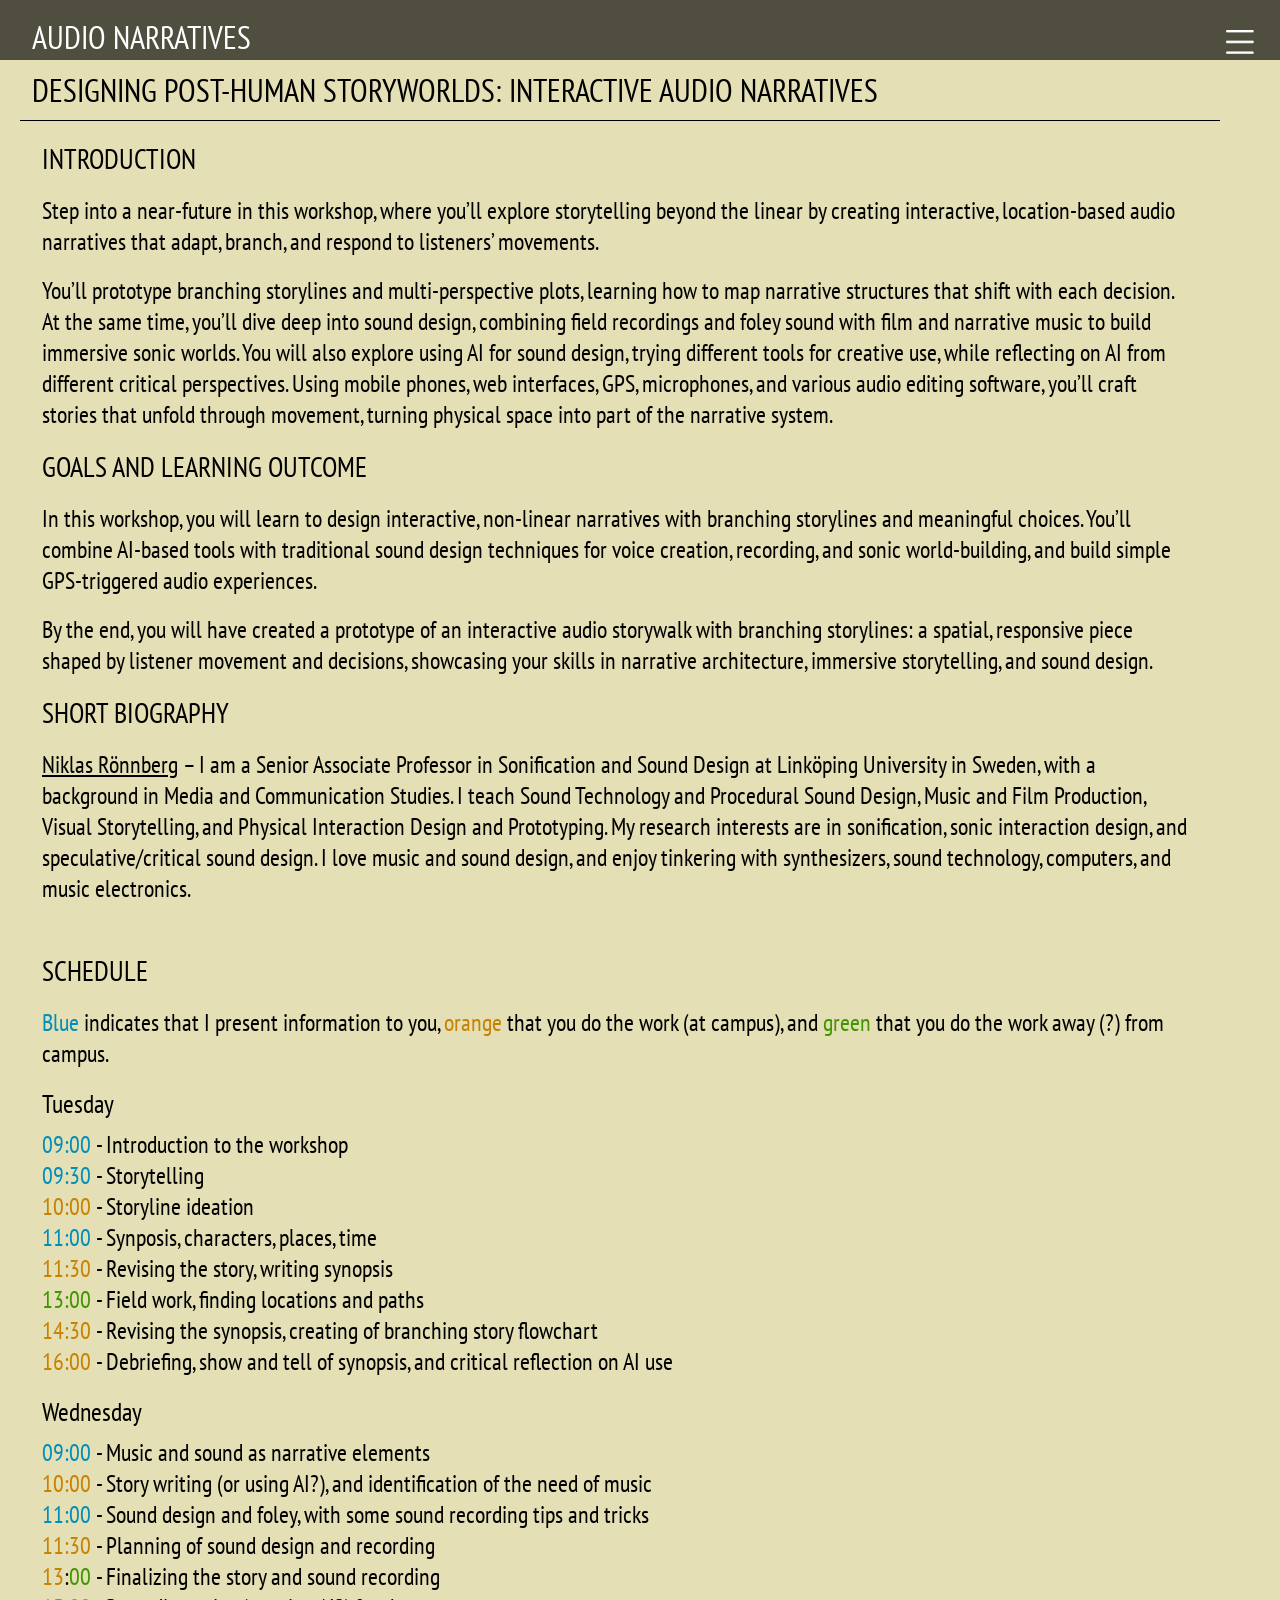
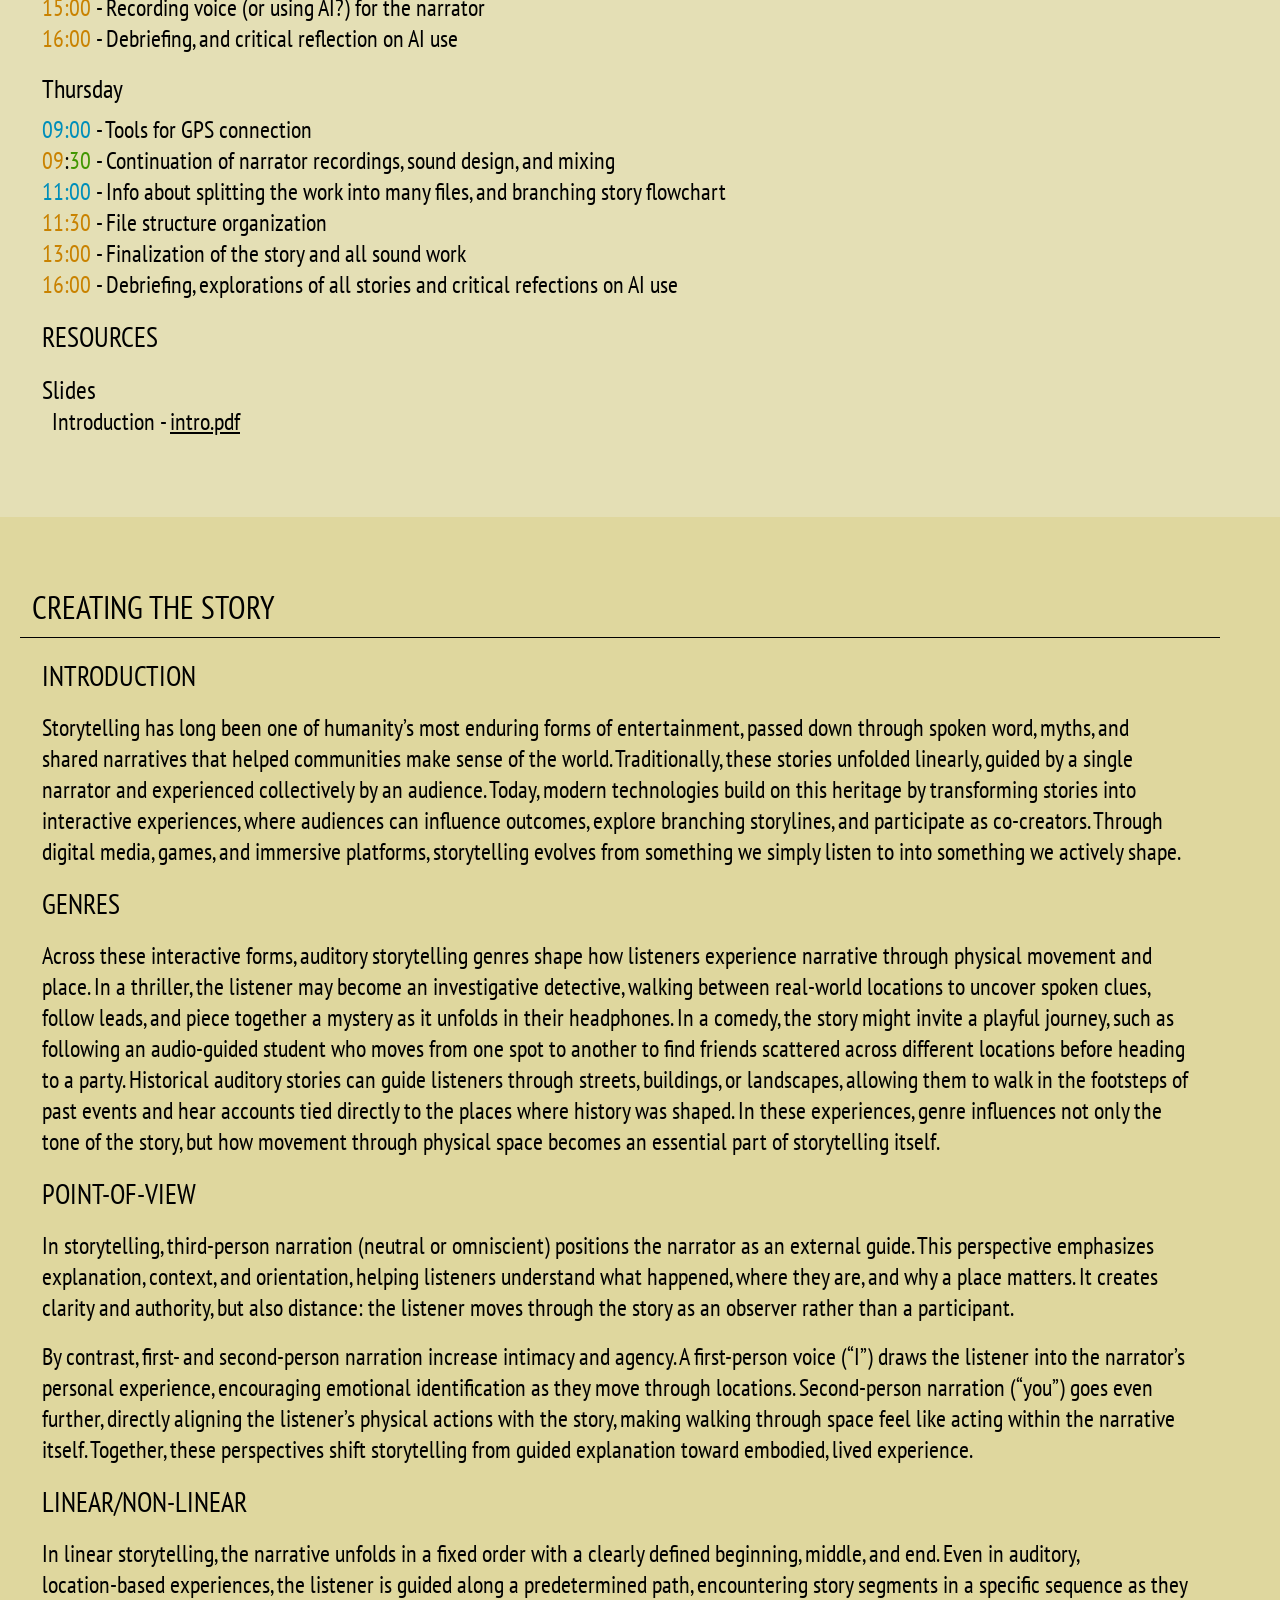
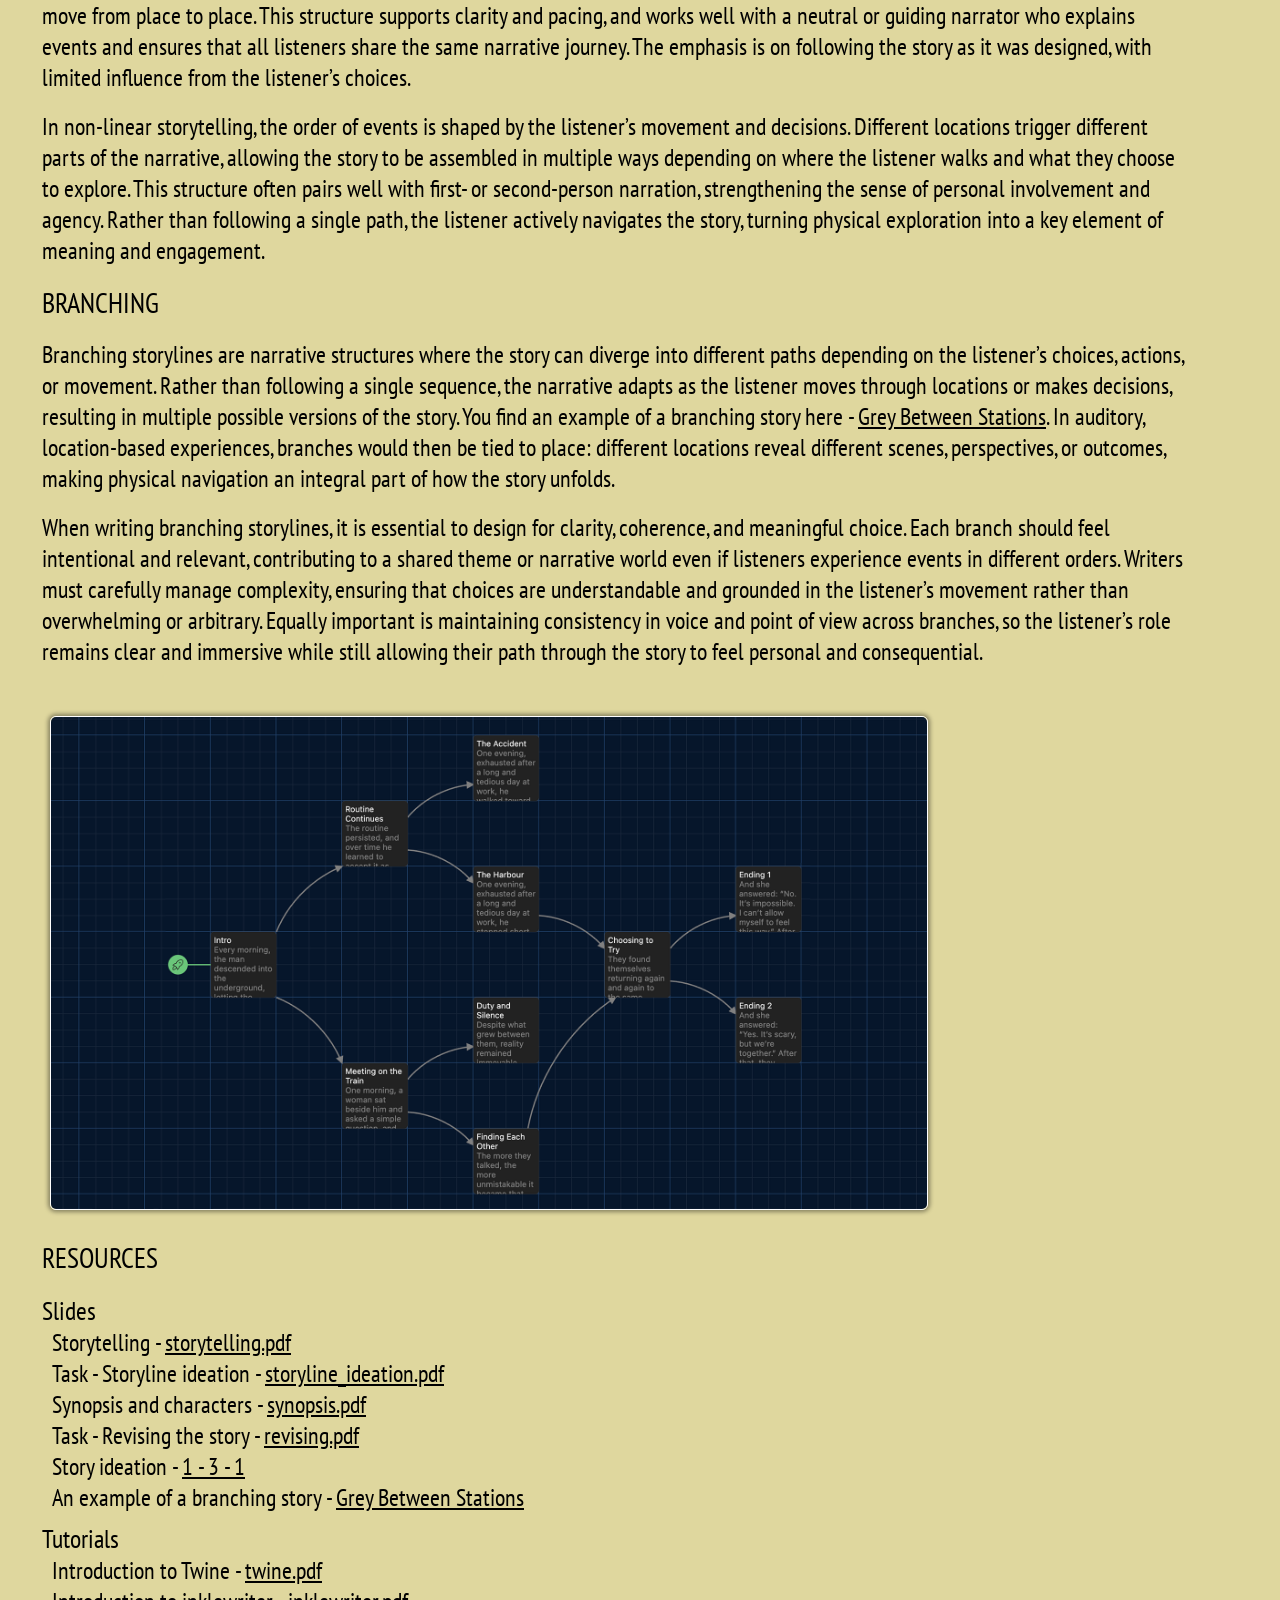
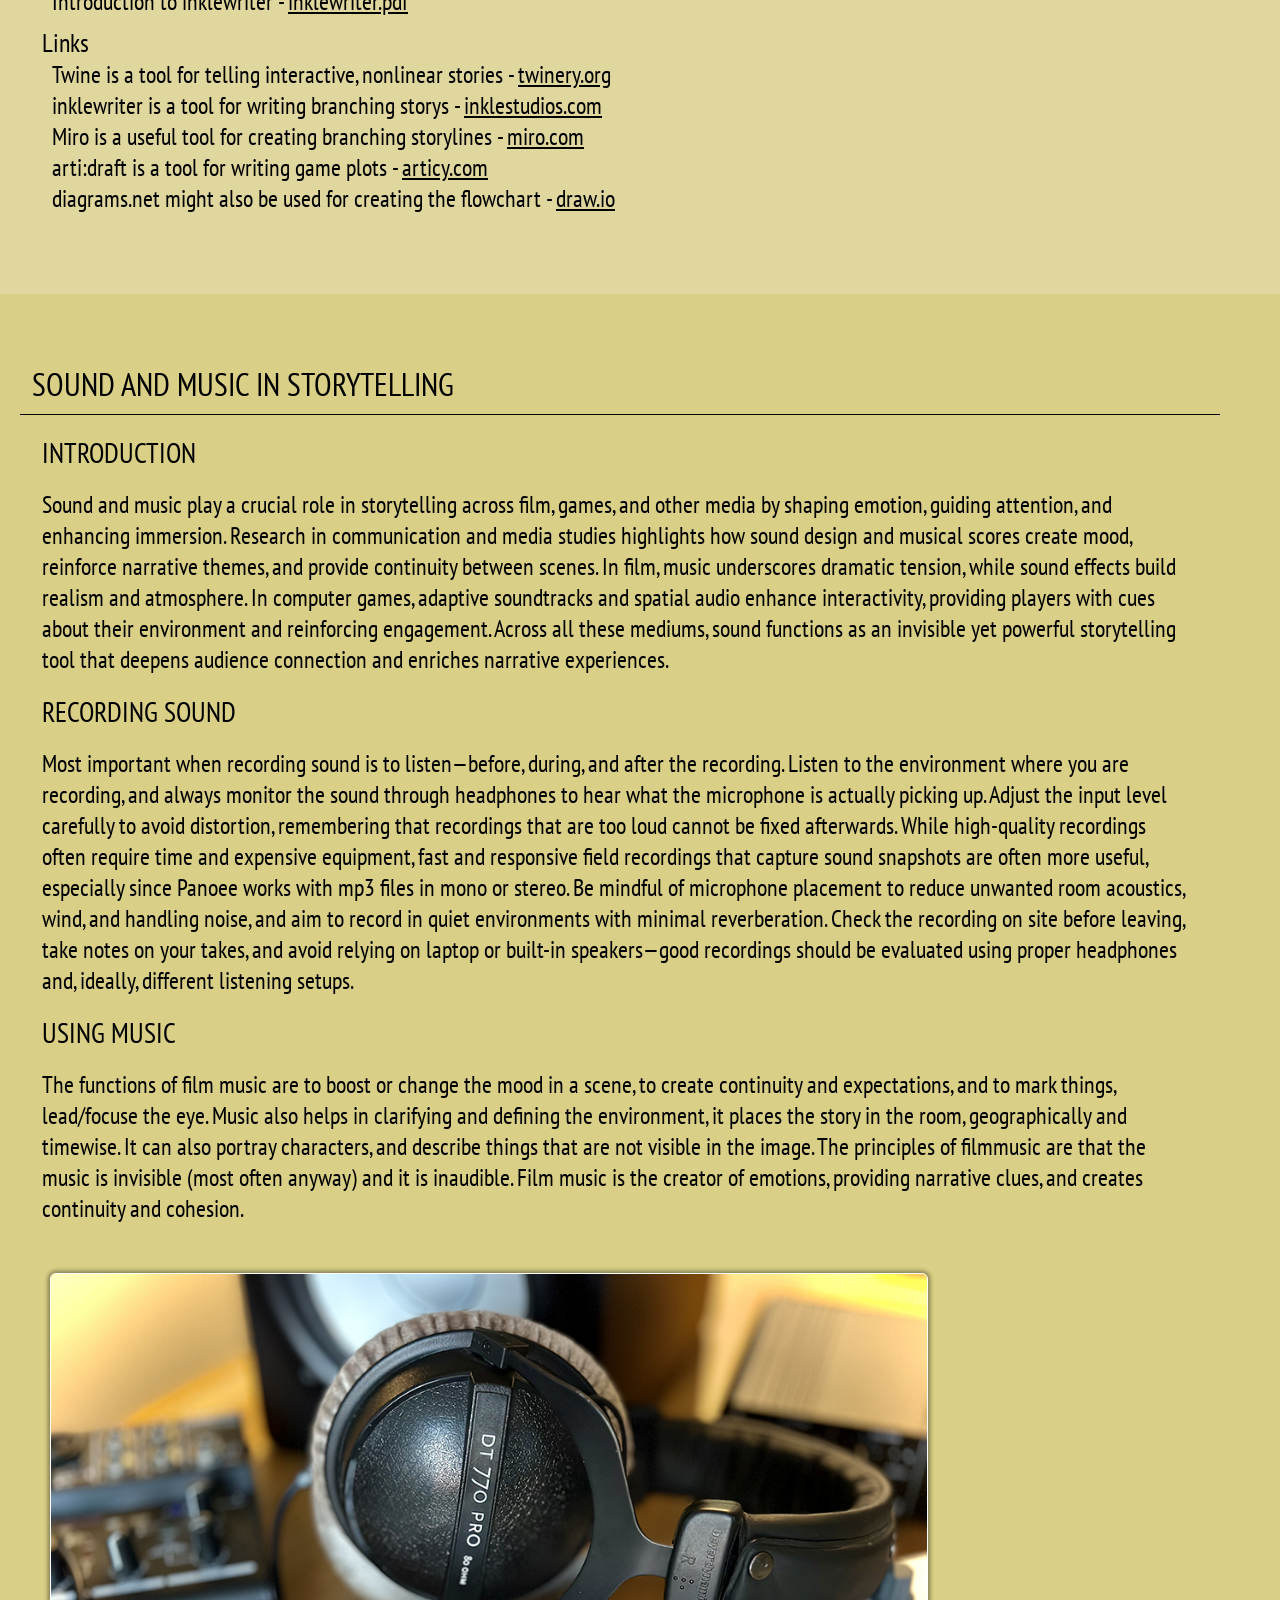
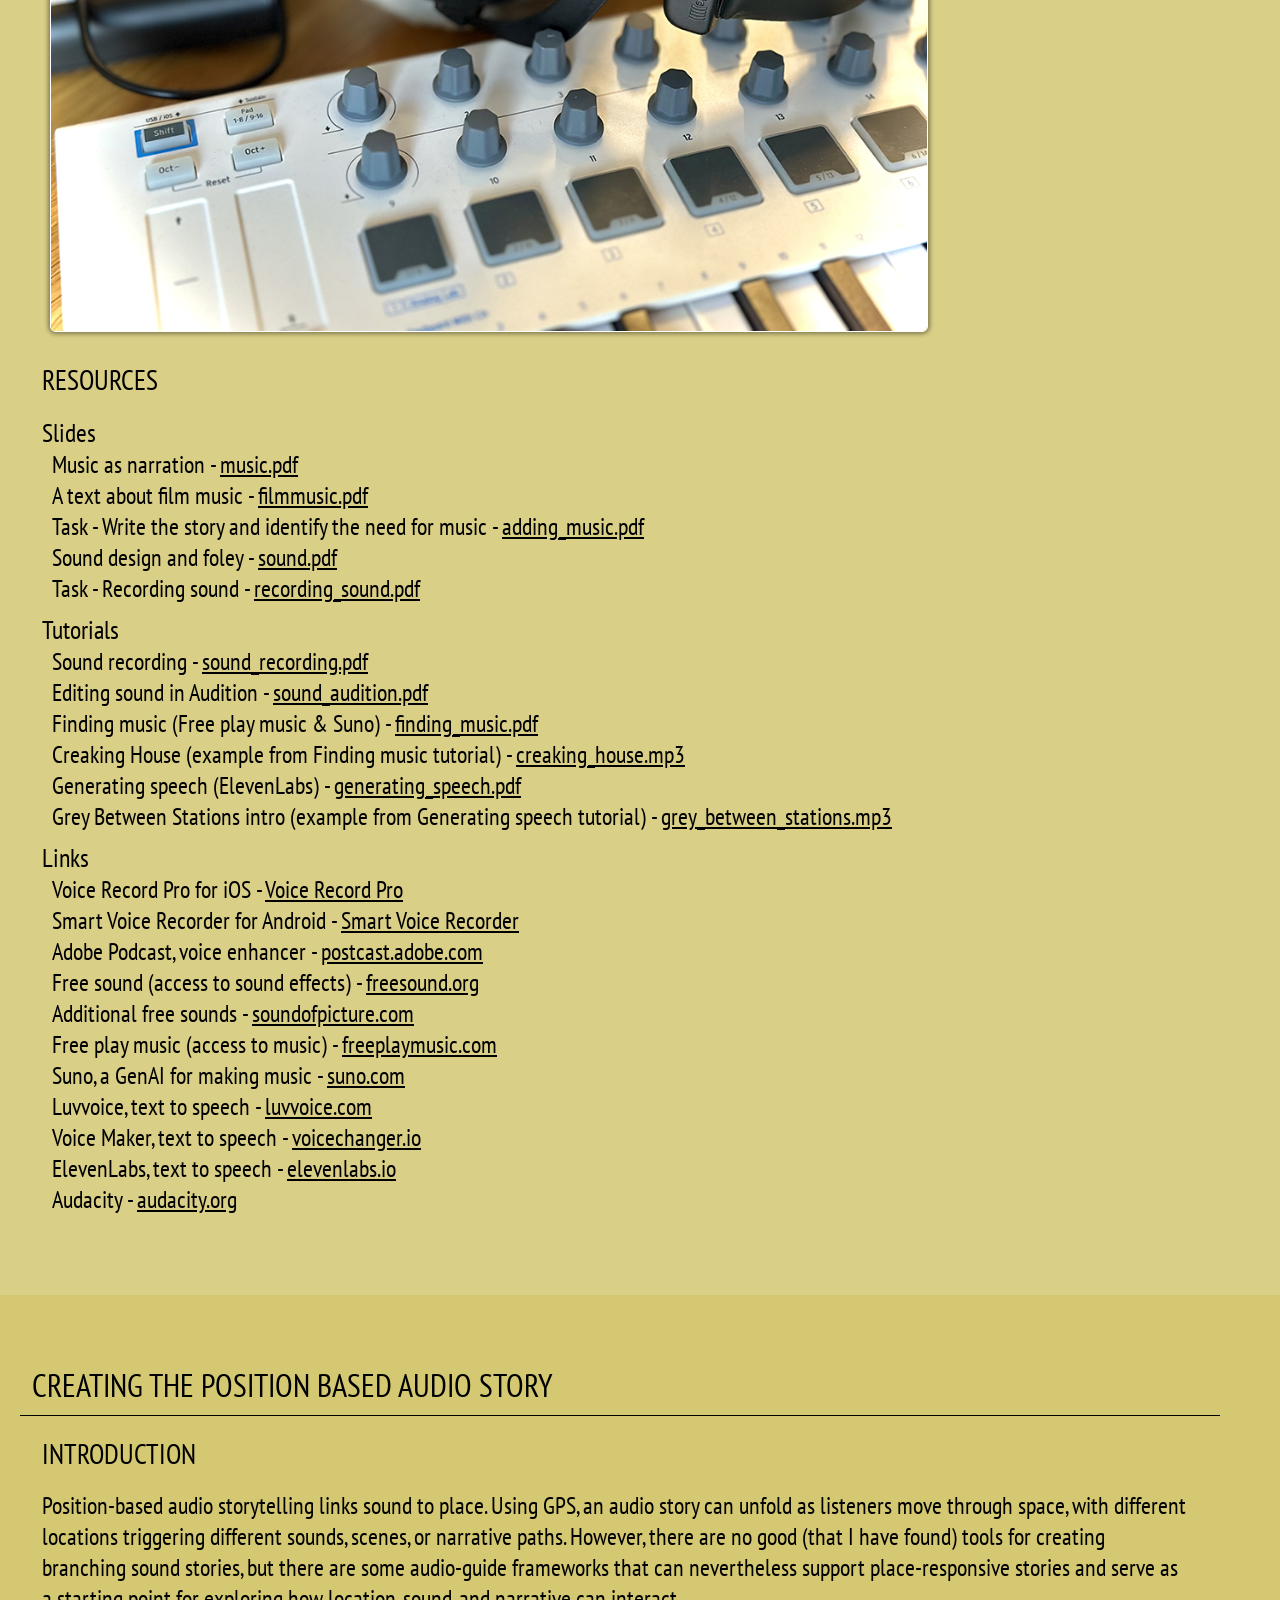
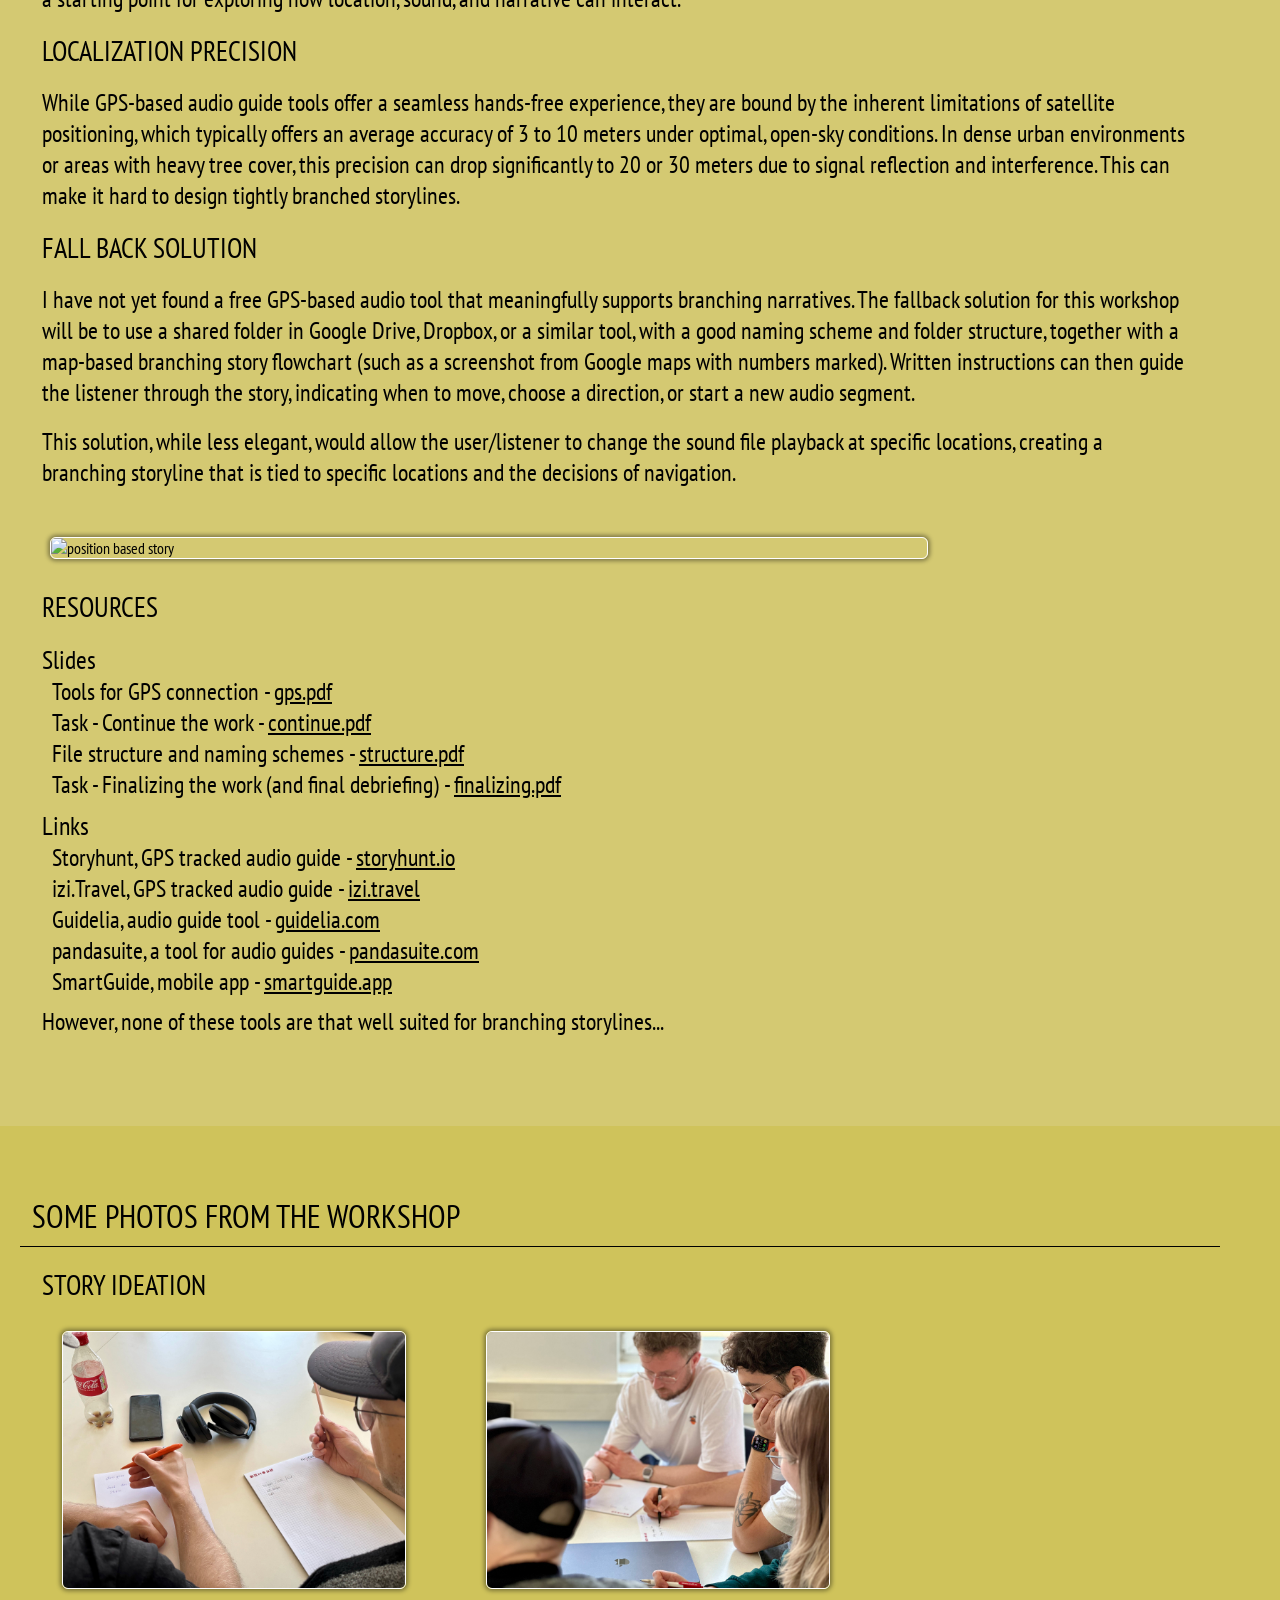
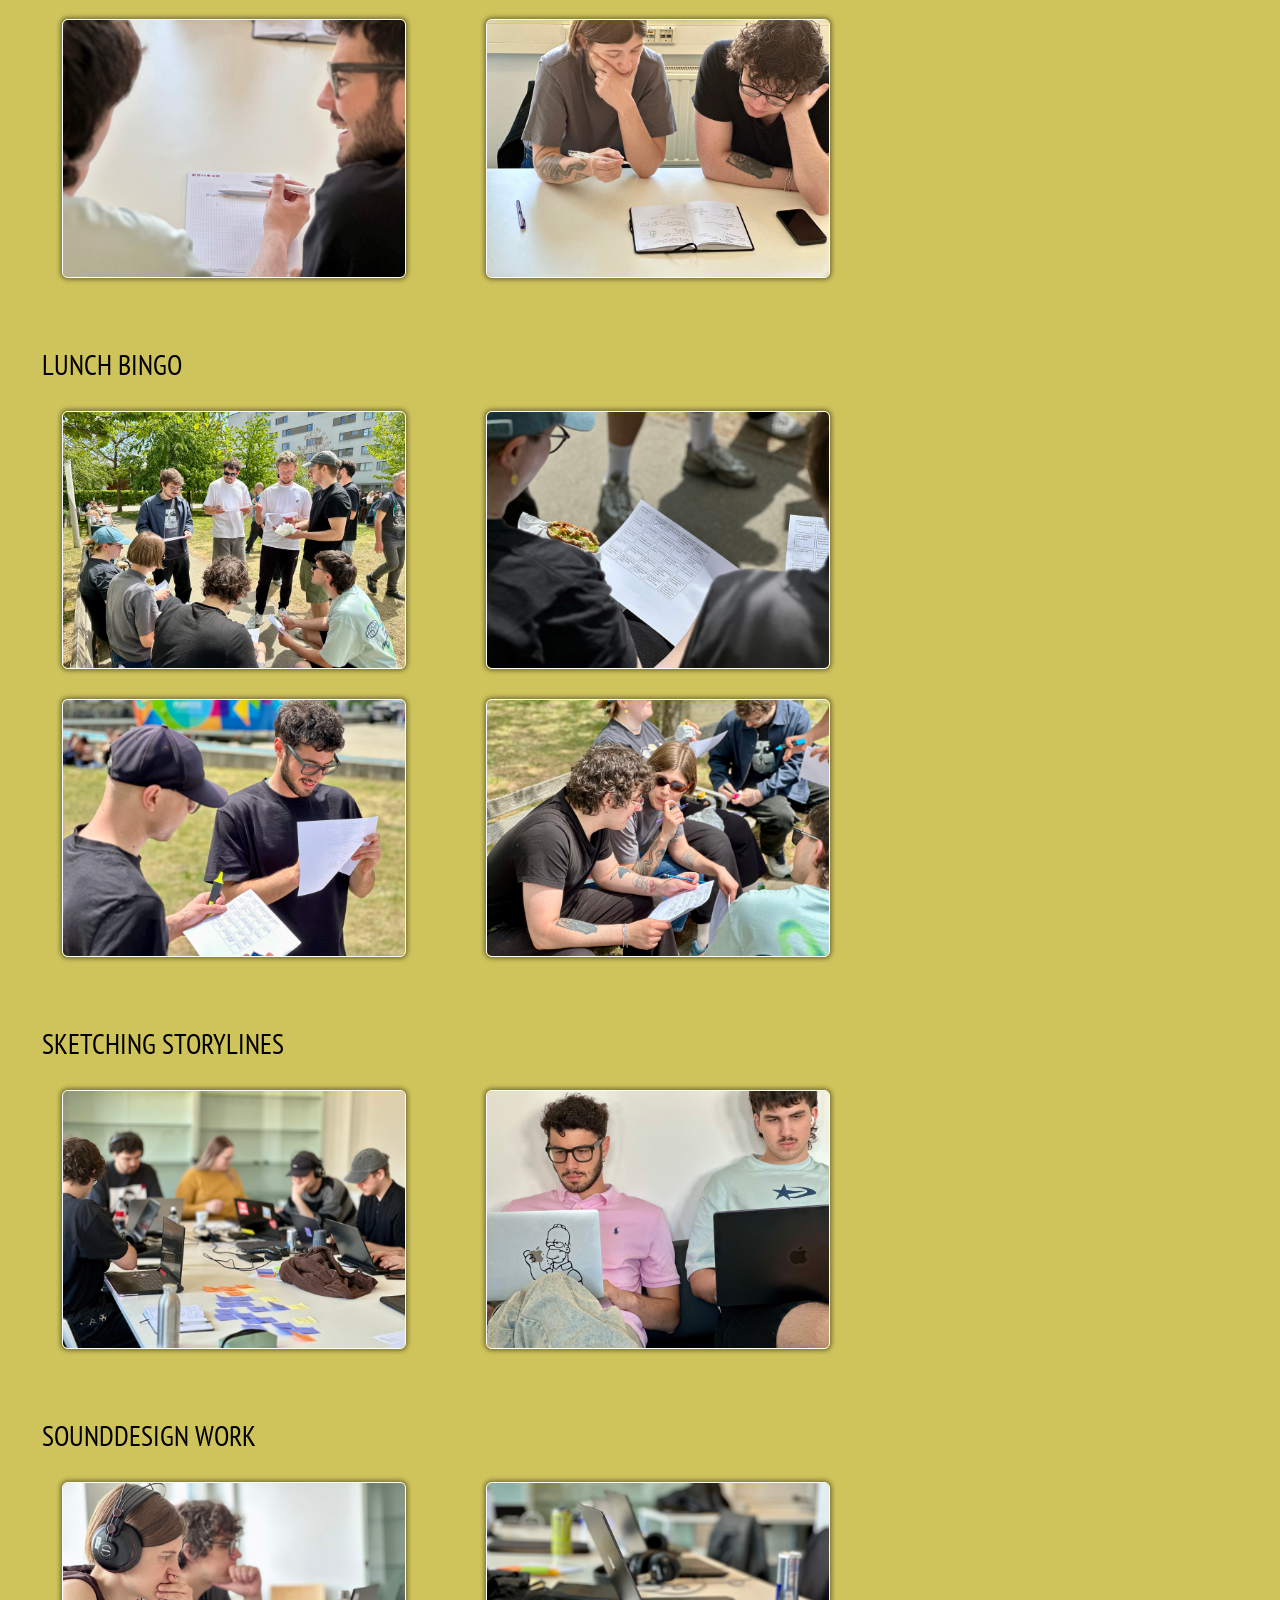
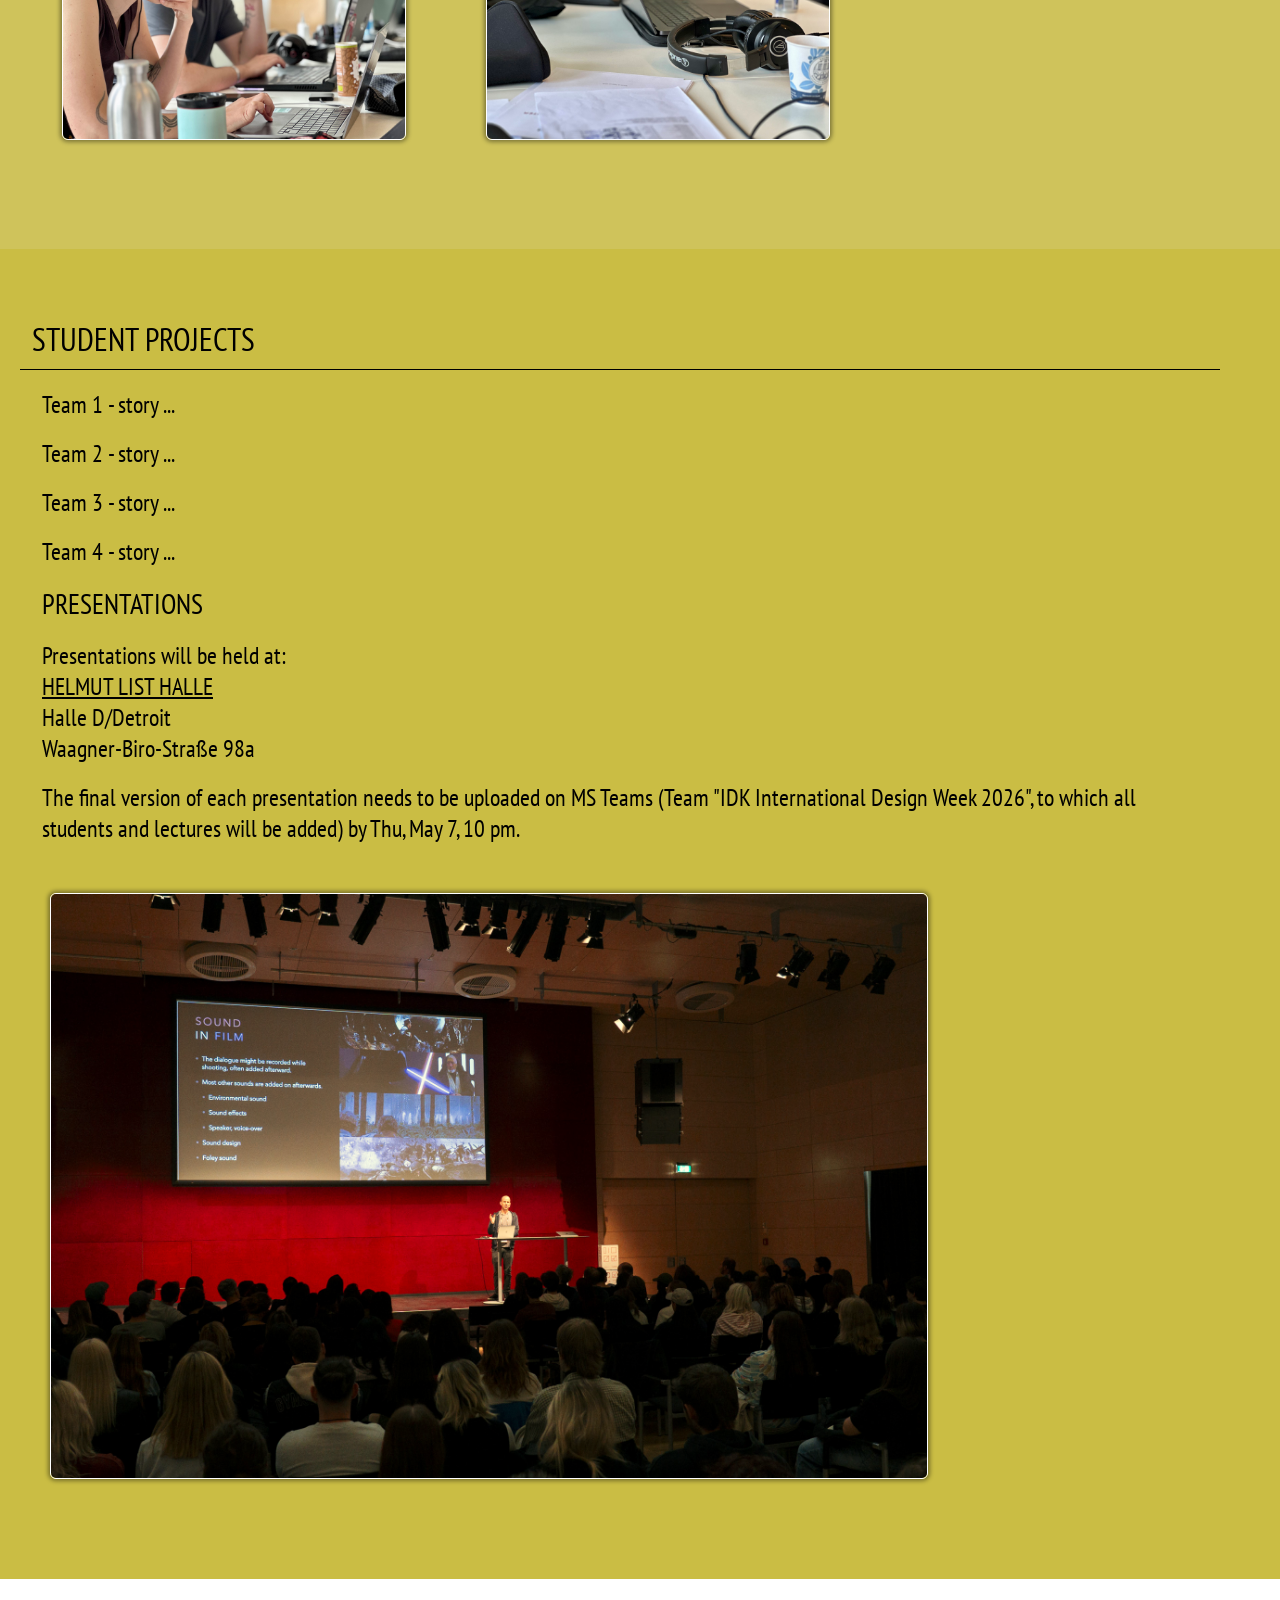
==== index.html @ cc966109 "Update index.html" ====
<!doctype html>
<html xmlns="http://www.w3.org/1999/xhtml" lang="en">
	<head>
		<link rel="preconnect" href="https://fonts.googleapis.com">
		<link rel="preconnect" href="https://fonts.gstatic.com" crossorigin>
		<link href="https://fonts.googleapis.com/css2?family=PT+Sans+Narrow&display=swap" rel="stylesheet">
		<meta charset='utf-8'>
		<meta name="viewport" content="width=device-width, initial-scale=1">
		<title>Interactive Audio Narratives</title>
		<link href='style.css' rel='stylesheet'>
		<script src='https://ajax.googleapis.com/ajax/libs/jquery/1.11.1/jquery.min.js'></script>
		<script src='jsFunctions.js'></script>
		<script>
			$(document).ready(function(){
				$('a[href^="#"]').on('click',function (e) {
					e.preventDefault();
					var target = this.hash,
					$target = $(target);
					$('html, body').stop().animate({
						'scrollTop': $target.offset().top - 60
					}, 1000, 'swing', null);
				});
    			$('.hover').bind('touchstart touchend', function(e) {
        			e.preventDefault();
        			$(this).toggleClass('hover_effect');
    			});
			});
		</script>
	</head>
<body>
	<img id="zoom" src="images/pictureframe.png" alt="Picture frame" onClick="hide(this)">

	<div id="header">
	    <div id="title">   
	      <h1>Audio Narratives</h1>
	    </div>
		<div id="nav">
			<ul>
				<li><a href="#ws1">Introduction</a>
					<ul>
						<li><a href="#intro">Introduction</a></li>
						<li><a href="#goals">Learning outcome</a></li>
						<li><a href="#bio">Biography</a></li>
						<li><a href="#schedule">Schedule</a></li>
						<li><a href="#resources">Resources</a></li>
					</ul>
				</li>
				<li><a href="#ws2">Storytelling</a>
					<ul>
						<li><a href="#intro2">Introduction</a></li>
						<li><a href="#genres">Genres</a></li>
						<li><a href="#pointofview">Point-of-view</a></li>
						<li><a href="#linearnon">Linear/non-linear</a></li>
						<li><a href="#branching">Branching</a></li>
						<li><a href="#resources2">Resources</a></li>
					</ul>
				</li>
		    	<li><a href="#ws3">Sound & music</a>
		    		<ul>
						<li><a href="#intro3">Introduction</a></li>
						<li><a href="#sound">Sounds</a></li>
						<li><a href="#music">Music</a></li>
						<li><a href="#resources3">Resources</a></li>
					</ul>
				</li>
				<li><a href="#ws4">Position based</a>
		    		<ul>
						<li><a href="#intro4">Introduction</a></li>
						<li><a href="#precision">Precision</a></li>
						<li><a href="#fallback">Fallback</a></li>
						<li><a href="#resources4">Resources</a></li>
					</ul>
				</li>
				<li><a href="#ws5">Photos</a>
		    		<ul>
					</ul>
				</li>
				<li><a href="#ws6" id="menulast">Workshop outcome</a></li>
	    	</ul>
	  	</div>
		<div id="navbutton">
		    <ul>
		      <li><img src="images/menu.png" alt="Menu icon" onClick="showMenu()">
		        <ul id="menuOptions">
		          <li><a href="#ws1" onClick="hideMenu()">Introduction</a></li>
		          <li><a href="#ws2" onClick="hideMenu()">Storytelling</a></li>
		          <li><a href="#ws3" onClick="hideMenu()">Sound & music</a></li>
		          <li><a href="#ws4" onClick="hideMenu()">Position based</a></li>
		          <li><a href="#ws5" onClick="hideMenu()">Photos</a></li>
		          <li><a href="#ws6" onClick="hideMenu()">The outcome</a></li>
		        </ul>
		      </li>
		    </ul>
	  	</div>    
	</div>

	<div id="ws1" class="session">
		<h1>Designing Post-Human Storyworlds: Interactive Audio Narratives</h1>
		<div class="wrapper">
			<div class="left columnwrap">
				<h2 id="intro">Introduction</h2>
				<p>Step into a near-future in this workshop, where you’ll explore storytelling beyond the linear by creating interactive, location-based audio narratives that adapt, branch, and respond to listeners’ movements.</p>
				<p>You’ll prototype branching storylines and multi-perspective plots, learning how to map narrative structures that shift with each decision. At the same time, you’ll dive deep into sound design, combining field recordings and foley sound with film and narrative music to build immersive sonic worlds. You will also explore using AI for sound design, trying different tools for creative use, while reflecting on AI from different critical perspectives. Using mobile phones, web interfaces, GPS, microphones, and various audio editing software, you’ll craft stories that unfold through movement, turning physical space into part of the narrative system.</p>
				<h2 id="goals">Goals and learning outcome</h2>
				<p>In this workshop, you will learn to design interactive, non-linear narratives with branching storylines and meaningful choices. You’ll combine AI-based tools with traditional sound design techniques for voice creation, recording, and sonic world-building, and build simple GPS-triggered audio experiences.</p>
				<p>By the end, you will have created a prototype of an interactive audio storywalk with branching storylines: a spatial, responsive piece shaped by listener movement and decisions, showcasing your skills in narrative architecture, immersive storytelling, and sound design.</p>
				<h2 id="bio">Short biography</h2>
				<p><a href="mailto:niklas.ronnberg@liu.se">Niklas Rönnberg</a> –  I am a Senior Associate Professor in Sonification and Sound Design at Linköping University in Sweden, with a background in Media and Communication Studies. I teach Sound Technology and Procedural Sound Design, Music and Film Production, Visual Storytelling, and Physical Interaction Design and Prototyping. My research interests are in sonification, sonic interaction design, and speculative/critical sound design. I love music and sound design, and enjoy tinkering with synthesizers, sound technology, computers, and music electronics.</p>
			</div>
			<div class="right columnwrap sectionimage">
				<h2 id="schedule">Schedule</h2>
				<p><span class="we">Blue</span> indicates that I present information to you, <span class="you">orange</span> that you do the work (at campus), and <span class="out">green</span> that you do the work away (?) from campus.</p>
				<h3>Tuesday</h3>
				<p><span class="we">09:00</span> - Introduction to the workshop<br>
				<span class="we">09:30</span> - Storytelling<br>
				<span class="you">10:00</span> - Storyline ideation<br>
				<span class="we">11:00</span> - Synposis, characters, places, time<br>
				<span class="you">11:30</span> - Revising the story, writing synopsis<br>
				<span class="out">13:00</span> - Field work, finding locations and paths<br>
				<span class="you">14:30</span> - Revising the synopsis, creating of branching story flowchart<br>
				<span class="you">16:00</span> - Debriefing, show and tell of synopsis, and critical reflection on AI use</p>
				<h3>Wednesday</h3>
				<p><span class="we">09:00</span> - Music and sound as narrative elements<br>
				<span class="you">10:00</span> - Story writing (or using AI?), and identification of the need of music<br>
				<span class="we">11:00</span> - Sound design and foley, with some sound recording tips and tricks<br>
				<span class="you">11:30</span> - Planning of sound design and recording<br>
				<span class="you">13</span>:<span class="out">00</span> - Finalizing the story and sound recording<br>
				<span class="you">15:00</span> - Recording voice (or using AI?) for the narrator<br>
				<span class="you">16:00</span> - Debriefing, and critical reflection on AI use</p>
				<h3>Thursday</h3>
				<p><span class="we">09:00</span> - Tools for GPS connection<br>
				<span class="you">09</span>:<span class="out">30</span> - Continuation of narrator recordings, sound design, and mixing<br>
				<span class="we">11:00</span> - Info about splitting the work into many files, and branching story flowchart<br>
				<span class="you">11:30</span> - File structure organization<br>
				<span class="you">13:00</span> - Finalization of the story and all sound work<br>
				<span class="you">16:00</span> - Debriefing, explorations of all stories and critical refections on AI use</p>
				<h2 id="resources">Resources</h2>
				<h3>Slides</h3>
				<ul>
					<li>Introduction - <a href="resources/intro.pdf">intro.pdf</a></li>
				</ul>
			</div>
		</div>
	</div>

	<div id="ws2" class="session">
		<h1>Creating the story</h1>
		<div class="wrapper">
			<div class="left columnwrap">
				<h2 id="intro2">Introduction</h2>
				<p>Storytelling has long been one of humanity’s most enduring forms of entertainment, passed down through spoken word, myths, and shared narratives that helped communities make sense of the world. Traditionally, these stories unfolded linearly, guided by a single narrator and experienced collectively by an audience. Today, modern technologies build on this heritage by transforming stories into interactive experiences, where audiences can influence outcomes, explore branching storylines, and participate as co-creators. Through digital media, games, and immersive platforms, storytelling evolves from something we simply listen to into something we actively shape.</p>
				<h2 id="genres">Genres</h2>
				<p>Across these interactive forms, auditory storytelling genres shape how listeners experience narrative through physical movement and place. In a thriller, the listener may become an investigative detective, walking between real-world locations to uncover spoken clues, follow leads, and piece together a mystery as it unfolds in their headphones. In a comedy, the story might invite a playful journey, such as following an audio-guided student who moves from one spot to another to find friends scattered across different locations before heading to a party. Historical auditory stories can guide listeners through streets, buildings, or landscapes, allowing them to walk in the footsteps of past events and hear accounts tied directly to the places where history was shaped. In these experiences, genre influences not only the tone of the story, but how movement through physical space becomes an essential part of storytelling itself.</p>
				<h2 id="pointofview">Point-of-view</h2>
				<p>In storytelling, third‑person narration (neutral or omniscient) positions the narrator as an external guide. This perspective emphasizes explanation, context, and orientation, helping listeners understand what happened, where they are, and why a place matters. It creates clarity and authority, but also distance: the listener moves through the story as an observer rather than a participant.</p>
				<p>By contrast, first‑ and second‑person narration increase intimacy and agency. A first‑person voice (“I”) draws the listener into the narrator’s personal experience, encouraging emotional identification as they move through locations. Second‑person narration (“you”) goes even further, directly aligning the listener’s physical actions with the story, making walking through space feel like acting within the narrative itself. Together, these perspectives shift storytelling from guided explanation toward embodied, lived experience.</p>
				<h2 id="linearnon">Linear/non-linear</h2>
				<p>In linear storytelling, the narrative unfolds in a fixed order with a clearly defined beginning, middle, and end. Even in auditory, location‑based experiences, the listener is guided along a predetermined path, encountering story segments in a specific sequence as they move from place to place. This structure supports clarity and pacing, and works well with a neutral or guiding narrator who explains events and ensures that all listeners share the same narrative journey. The emphasis is on following the story as it was designed, with limited influence from the listener’s choices.</p>
				<p>In non‑linear storytelling, the order of events is shaped by the listener’s movement and decisions. Different locations trigger different parts of the narrative, allowing the story to be assembled in multiple ways depending on where the listener walks and what they choose to explore. This structure often pairs well with first‑ or second‑person narration, strengthening the sense of personal involvement and agency. Rather than following a single path, the listener actively navigates the story, turning physical exploration into a key element of meaning and engagement.</p>
				<h2 id="branching">Branching</h2>
				<p>Branching storylines are narrative structures where the story can diverge into different paths depending on the listener’s choices, actions, or movement. Rather than following a single sequence, the narrative adapts as the listener moves through locations or makes decisions, resulting in multiple possible versions of the story. You find an example of a branching story here - <a href="branching_story/">Grey Between Stations</a>. In auditory, location‑based experiences, branches would then be tied to place: different locations reveal different scenes, perspectives, or outcomes, making physical navigation an integral part of how the story unfolds.</p>
				<p>When writing branching storylines, it is essential to design for clarity, coherence, and meaningful choice. Each branch should feel intentional and relevant, contributing to a shared theme or narrative world even if listeners experience events in different orders. Writers must carefully manage complexity, ensuring that choices are understandable and grounded in the listener’s movement rather than overwhelming or arbitrary. Equally important is maintaining consistency in voice and point of view across branches, so the listener’s role remains clear and immersive while still allowing their path through the story to feel personal and consequential.</p>
				
			</div>
			<div class="right columnwrap sectionimage">
				<img src="images/branching.png" alt='Branching storyine' onClick='show(this)' class="zoomable">
				<h2 id="resources2">Resources</h2>
				<h3>Slides</h3>
				<ul>
					<li>Storytelling - <a href="resources/storytelling.pdf">storytelling.pdf</a></li>
					<li>Task - Storyline ideation - <a href="resources/storyline_ideation.pdf">storyline_ideation.pdf</a></li>
					<li>Synopsis and characters - <a href="resources/synopsis.pdf">synopsis.pdf</a></li>
					<li>Task - Revising the story - <a href="resources/revising.pdf">revising.pdf</a></li>
					<li>Story ideation - <a href="https://niklasronnberg.github.io/story_ideation/">1 - 3 - 1</a></li>
					<li>An example of a branching story - <a href="branching_story/">Grey Between Stations</a></li>
				</ul>
				<h3>Tutorials</h3>
				<ul>
					<li>Introduction to Twine - <a href="resources/twine.pdf">twine.pdf</a></li>
					<li>Introduction to inklewriter - <a href="resources/inklewriter.pdf">inklewriter.pdf</a></li>
				</ul>
				<h3 id="links2">Links</h3>
				<ul>
					<li>Twine is a tool for telling interactive, nonlinear stories - <a href="https://twinery.org/">twinery.org</a></li>
					<li>inklewriter is a tool for writing branching storys - <a href="https://www.inklestudios.com/inklewriter/">inklestudios.com</a></li>
					<li>Miro is a useful tool for creating branching storylines - <a href="https://miro.com/">miro.com</a></li>
					<li>arti:draft is a tool for writing game plots - <a href="https://www.articy.com/en/">articy.com</a></li>
					<li>diagrams.net might also be used for creating the flowchart - <a href="https://app.diagrams.net/">draw.io</a></li>
				</ul>
			</div>
		</div>
		
	</div>

	<div id="ws3" class="session">
		<h1>Sound and music in storytelling</h1>
		<div class="wrapper">
			<div class="left columnwrap">
				<h2 id="intro3">Introduction</h2>
				<p>Sound and music play a crucial role in storytelling across film, games, and other media by shaping emotion, guiding attention, and enhancing immersion. Research in communication and media studies highlights how sound design and musical scores create mood, reinforce narrative themes, and provide continuity between scenes. In film, music underscores dramatic tension, while sound effects build realism and atmosphere. In computer games, adaptive soundtracks and spatial audio enhance interactivity, providing players with cues about their environment and reinforcing engagement. Across all these mediums, sound functions as an invisible yet powerful storytelling tool that deepens audience connection and enriches narrative experiences.</p>
				<h2 id="sound">Recording sound</h2>
				<p>Most important when recording sound is to listen—before, during, and after the recording. Listen to the environment where you are recording, and always monitor the sound through headphones to hear what the microphone is actually picking up. Adjust the input level carefully to avoid distortion, remembering that recordings that are too loud cannot be fixed afterwards. While high‑quality recordings often require time and expensive equipment, fast and responsive field recordings that capture sound snapshots are often more useful, especially since Panoee works with mp3 files in mono or stereo. Be mindful of microphone placement to reduce unwanted room acoustics, wind, and handling noise, and aim to record in quiet environments with minimal reverberation. Check the recording on site before leaving, take notes on your takes, and avoid relying on laptop or built‑in speakers—good recordings should be evaluated using proper headphones and, ideally, different listening setups.</p>
				<h2 id="music">Using music</h2>
				<p>The functions of film music are to boost or change the mood in a scene, to create continuity and expectations, and to mark things, lead/focuse the eye. Music also helps in clarifying and defining the environment, it places the story in the room, geographically and timewise. It can also portray characters, and describe things that are not visible in the image. The principles of filmmusic are that the music is invisible (most often anyway) and it is inaudible. Film music is the creator of emotions, providing narrative clues, and creates continuity and cohesion.</p>
				
			</div>
			<div class="right columnwrap sectionimage">
				<img src="images/headphones.png" alt='Sound storytelling' onClick='show(this)' class="zoomable">
				<h2 id="resources3">Resources</h2>
				<h3>Slides</h3>
				<ul>
					<li>Music as narration - <a href="resources/music_narration.pdf">music.pdf</a></li>
					<li>A text about film music - <a href="resources/filmmusic.pdf">filmmusic.pdf</a></li>
					<li>Task - Write the story and identify the need for music - <a href="resources/adding_music.pdf">adding_music.pdf</a></li>
					<li>Sound design and foley - <a href="resources/sound.pdf">sound.pdf</a></li>
					<li>Task - Recording sound - <a href="resources/recording_sound.pdf">recording_sound.pdf</a></li>
				</ul>
				<h3>Tutorials</h3>
				<ul>
					<li>Sound recording - <a href="resources/sound_recording.pdf">sound_recording.pdf</a></li>
					<li>Editing sound in Audition - <a href="resources/sound_audition.pdf">sound_audition.pdf</a></li>
					<li>Finding music (Free play music & Suno) - <a href="resources/finding_music.pdf">finding_music.pdf</a></li>
					<li>Creaking House (example from Finding music tutorial) - <a href="resources/creaking_house.mp3">creaking_house.mp3</a></li>
					<li>Generating speech (ElevenLabs) - <a href="resources/generating_speech.pdf">generating_speech.pdf</a></li>
					<li>Grey Between Stations intro (example from Generating speech tutorial) - <a href="resources/grey_between_stations.mp3">grey_between_stations.mp3</a></li>
				</ul>
				<h3 id="links3">Links</h3>
				<ul>
					<li>Voice Record Pro for iOS - <a href="https://apps.apple.com/us/app/voice-record-pro/id546983235">Voice Record Pro</a></li>
					<li>Smart Voice Recorder for Android - <a href="https://play.google.com/store/apps/details?id=com.andrwq.recorder&hl=en_US">Smart Voice Recorder</a></li>
					<li>Adobe Podcast, voice enhancer - <a href="https://podcast.adobe.com/en/enhance">postcast.adobe.com</a></li>
					<li>Free sound (access to sound effects) - <a href="https://freesound.org/">freesound.org</a></li>
					<li>Additional free sounds - <a href="https://www.soundofpicture.com/">soundofpicture.com</a></li>
					<li>Free play music (access to music) - <a href="https://freeplaymusic.com/">freeplaymusic.com</a></li>
					<li>Suno, a GenAI for making music - <a href="https://suno.com/">suno.com</a></li>
					<li>Luvvoice, text to speech - <a href="https://luvvoice.com/">luvvoice.com</a></li>
					<li>Voice Maker, text to speech - <a href="https://voicechanger.io/voicemaker">voicechanger.io</a></li>
					<li>ElevenLabs, text to speech - <a href="https://elevenlabs.io/">elevenlabs.io</a></li>
					<li>Audacity - <a href="https://www.audacityteam.org/">audacity.org</a></li>
				</ul>
			</div>
		</div>
	</div>

	<div id="ws4" class="session">
		<h1>Creating the position based audio story</h1>
		<div class="wrapper">
			<div class="left columnwrap">
				<h2 id="intro4">Introduction</h2>
				<p>Position‑based audio storytelling links sound to place. Using GPS, an audio story can unfold as listeners move through space, with different locations triggering different sounds, scenes, or narrative paths. However, there are no good (that I have found) tools for creating branching sound stories, but there are some audio‑guide frameworks that can nevertheless support place‑responsive stories and serve as a starting point for exploring how location, sound, and narrative can interact.</p>
				<h2 id="precision">Localization precision</h2>
				<p>While GPS-based audio guide tools offer a seamless hands-free experience, they are bound by the inherent limitations of satellite positioning, which typically offers an average accuracy of 3 to 10 meters under optimal, open-sky conditions. In dense urban environments or areas with heavy tree cover, this precision can drop significantly to 20 or 30 meters due to signal reflection and interference. This can make it hard to design tightly branched storylines.</p>
				<h2 id="fallback">Fall back solution</h2>
				<p>I have not yet found a free GPS‑based audio tool that meaningfully supports branching narratives. The fallback solution for this workshop will be to use a shared folder in Google Drive, Dropbox, or a similar tool, with a good naming scheme and folder structure, together with a map-based branching story flowchart (such as a screenshot from Google maps with numbers marked). Written instructions can then guide the listener through the story, indicating when to move, choose a direction, or start a new audio segment.</p>
				<p>This solution, while less elegant, would allow the user/listener to change the sound file playback at specific locations, creating a branching storyline that is tied to specific locations and the decisions of navigation.</p>
				
			</div>
			<div class="right columnwrap sectionimage">
				<img src="images/position.png" alt='position based story' onClick='show(this)' class="zoomable">
				<h2 id="resources4">Resources</h2>
				<h3>Slides</h3>
				<ul>
					<li>Tools for GPS connection - <a href="resources/gps.pdf">gps.pdf</a></li>
					<li>Task - Continue the work - <a href="resources/continue.pdf">continue.pdf</a></li>
					<li>File structure and naming schemes - <a href="resources/structure.pdf">structure.pdf</a></li>
					<li>Task - Finalizing the work (and final debriefing) - <a href="resources/finalizing.pdf">finalizing.pdf</a></li>
				</ul>
				<h3 id="links4">Links</h3>
				<ul>
					<li>Storyhunt, GPS tracked audio guide - <a href="https://www.storyhunt.io/en/creator">storyhunt.io</a></li>
					<li>izi.Travel, GPS tracked audio guide - <a hreF="https://www.izi.travel/en/create/individuals">izi.travel</a></li>
					<li>Guidelia, audio guide tool - <a href="https://guidelia.com/">guidelia.com</a></li>
					<li>pandasuite, a tool for audio guides - <a href="https://pandasuite.com/blog/how-to-create-an-audio-guide/">pandasuite.com</a></li>
					<li>SmartGuide, mobile app - <a href="https://www.smartguide.app/">smartguide.app</a></li>
				</ul>
				<p>However, none of these tools are that well suited for branching storylines...</p>
			</div>
		</div>
	</div>
	<div id="ws5" class="session">
		<h1>Some photos from the workshop</h1>
		<div class="wrapper">
			<div class="left columnwrap">
				<h2 id="">Story ideation</h2>
				<p>
					<img src="images/ideation_01.jpeg" alt='Ideation session' onClick='show(this)' class="zoomable small">
					<img src="images/ideation_02.jpeg" alt='Ideation session' onClick='show(this)' class="zoomable small">
					<img src="images/ideation_03.jpeg" alt='Ideation session' onClick='show(this)' class="zoomable small">
					<img src="images/ideation_04.jpeg" alt='Ideation session' onClick='show(this)' class="zoomable small">
				</p>
			</div>
			<div class="right columnwrap">
				<h2 id="">Lunch bingo</h2>
				<p>
					<img src="images/lunch_01.jpeg" alt='Lunch bingo' onClick='show(this)' class="zoomable small">
					<img src="images/lunch_02.jpeg" alt='Lunch bingo' onClick='show(this)' class="zoomable small">
					<img src="images/lunch_03.jpeg" alt='Lunch bingo' onClick='show(this)' class="zoomable small">
					<img src="images/lunch_04.jpeg" alt='Lunch bingo' onClick='show(this)' class="zoomable small">
				</p>
			</div>
		</div>
		<div class="wrapper">
			<div class="left columnwrap">
				<h2 id="">Sketching storylines</h2>
				<p>
					<img src="images/storylines_01.jpeg" alt='Sketching storylines' onClick='show(this)' class="zoomable small">
					<img src="images/storylines_02.jpeg" alt='Sketching storylines' onClick='show(this)' class="zoomable small">
				</p>
			</div>
			<div class="right columnwrap">
				<h2 id="">Sounddesign work</h2>
				<p>
					<img src="images/sounddesign_01.jpeg" alt='Sounddesign work' onClick='show(this)' class="zoomable small">
					<img src="images/sounddesign_02.jpeg" alt='Sounddesign work' onClick='show(this)' class="zoomable small">
				</p>
			</div>
		</div>
	</div>
	<div id="ws6" class="session">
		<h1>Student projects</h1>
		<div class="wrapper">
			<div class="left columnwrap">
				<p>Team 1 - story ...</p>
				<p>Team 2 - story ...</p>
				<p>Team 3 - story ...</p>
				<p>Team 4 - story ...</p>
				<h2>Presentations</h2>
				<p>Presentations will be held at:<br>
					<a href="https://maps.app.goo.gl/wo72wxujphRKJTFn6">HELMUT LIST HALLE</a><br>
					Halle D/Detroit<br>
					Waagner-Biro-Straße 98a</p>
			<p>The final version of each presentation needs to be uploaded on MS Teams (Team "IDK International Design Week 2026", to which all students and lectures will be added) by Thu, May 7, 10 pm.</p>
			</div>
			<div class="right columnwrap sectionimage">
				<img src="images/final.png" alt='Presentation of the 2024 workshop' onClick='show(this)' class="zoomable">
			</div>
		</div>
	</div>
</body>
</html>
---- style.css ----
html, body, div, span, applet, object, iframe, h1, h2, h3, h4, h5, h6, p, blockquote, pre, a, abbr, acronym, address, big, cite, code, del, dfn, em, img, ins, kbd, q, s, samp, small, strike, strong, sub, sup, tt, var, b, u, i, center, dl, dt, dd, ol, ul, li, fieldset, form, label, legend, table, caption, tbody, tfoot, thead, tr, th, td, article, aside, canvas, details, embed, figure, figcaption, footer, header, hgroup, menu, nav, output, ruby, section, summary, time, mark, audio, video {
  margin: 0;
  padding: 0;
  border: 0;
  font-size: 100%;
  font: inherit;
  vertical-align: baseline;
  outline: none;
  -webkit-font-smoothing: antialiased;
  -webkit-text-size-adjust: 100%;
  -ms-text-size-adjust: 100%;
  -webkit-box-sizing: border-box;
  -moz-box-sizing: border-box;
  box-sizing: border-box;
}

body {
	text-align: center;
	background: WHITE;
	background-attachment: fixed;
	font-family: 'PT Sans Narrow', sans-serif;
}

code {
	font-family: Consolas,"courier new";
  color: #000;
  background-color: rgba(0,0,0,0.75);
  font-size: 90%;
}
.session {
  padding: 156px 60px 156px 100px;
}

h1 {
	font-size: 32px;
	padding: 9px 12px;
	color: #000;
	text-align: left;
	border-bottom: solid 1px #000;
	text-transform: uppercase;
}
h2 {
	font-size: 28px;
	padding: 9px 12px;
	color: #000;
	vertical-align: middle;
	text-align: left;
	text-transform: uppercase;
}

h3 {
	font-size: 26px;
	padding: 9px 0px 0px 12px;
	color: #000;
	vertical-align: middle;
	text-align: left;
}
p {
	font-size: 24px;
	padding: 9px 12px;
	color: #000;
	text-align: left;
	clear: right;
}
li {
	font-size: 24px;
	padding: 0px 22px;
	color: #000;
	text-align: left;
	list-style: none;
}
#mainpage li {
	padding-bottom: 6px;
}
#mainpage li li {
	padding-bottom: 1px;
}
.wrapper {
	display: flex;
	flex-direction: row;
	flex-wrap: nowrap;
	justify-content: space-evenly;
	align-items: stretch;
	align-content: center;
}

.wrapper > * {
  flex: 1 100%;
}


#header {
	padding-top: 24px;
	height: 60px;
	background:rgba(0,0,0,0.65);
	top: 0px;
	left: 0px;
	position: fixed;
	width: 100%;
}


.green {
	color: #4ef542;
}
.blue {
	color: #42bcf5;
}
.grey {
	color: #dbdbdb;
}
.red {
	color: #f5424e;
}
.purple {
	color: #f542f2;
}
#title {
	text-align: left;
	position: absolute;
	top: 0px;
	margin-left: 20px;
	margin-top: 10px;
	max-width: 800px;
	width: 100%;
}
#title h1 {
	color: #fff;
	width: 100%;
	border-bottom: none;
	margin-top: -3px;
}
#title a {
	text-decoration: none;
}

.we {
	color: #008eba;
}
.you {
	color: #c98200;
}
.out {
	color: #419600;
}




#nav {
	float: right;
	margin-right: 20px;
	clear: both;
}
#nav ul {
	padding: 0;
	margin: 0;
	vertical-align: middle;
	list-style: none;
	position: relative;
	display: inline-table;
}
#nav ul:after {
	content: ""; 
	clear: both; 
	display: block;
}
#nav ul li {
	padding: 0;
	margin: 0;
	float: left;
	color: #fff;
	list-style-type: none;
	text-transform: uppercase;
	display: inline;
	font-size: 22px;
	-webkit-font-smoothing: antialiased;
	position: relative;
}
#nav ul li a {
	display: block; 
	padding: 5px 20px;
	color: #fff;
	text-decoration: none;
}
#nav ul li:hover > ul {
		display: block;
}
#nav ul ul {
	display: none;
	padding: 0px 0px 12px 0px;
	background:rgba(0,0,0,0.65);
	border-radius: 3px 3px 6px 6px;
	position: absolute;
}
#nav ul ul li {
	float: none; 
	position: relative;
	cursor: pointer;
	display: block;
	white-space: nowrap;
}
#nav ul li:hover {
	color: #fbff64;
	text-decoration: underline;
}
#nav ul li a:hover {
	color: #fbff64;
	text-decoration: underline;
}
#nav ul img {
	margin-top: -10px;
	height: 32px;
}
#nav ul li:hover img {
	opacity: 0.4;
    filter: alpha(opacity=40);
}
#menulast {
	margin-right: 60px;
}

#navbutton {
	display: none;
	float: right;
	margin-right: 20px;
	clear: both;
}
#navbutton ul {
	color: #fff;
	width: 140px;
	height: 360px;
	padding: 0;
	margin: 0;
	vertical-align: middle;
	list-style: none;
	position: relative;
	display: block;
}
#navbutton ul li:hover > ul, #navbutton ul li.hover_effect > ul {
	display: block;
}

#navbutton ul li img {
	color: #fff;
	margin-top: 6px;
	margin-left: 84px;
	height: 24px;
}
#navbutton ul ul {
    color: #fff;
    padding: 8px;
    display: none;
    width: 140px;
    background: rgba(0,0,0,0.65);
    border-radius: 3px 3px 6px 6px;
    position: absolute;
    right: 0;
	max-height: 320px;
    overflow-y: auto;

}
#navbutton ul ul li {
	padding: 0 0 9px 6px;
	color: #fff;
	list-style-type: none;
	text-transform: uppercase;
	display: block;
	font-size: 22px;
	-webkit-font-smoothing: antialiased;
}
#navbutton a {
	color: #fff;
}
#navbotton a {
	color: #fff;
	text-decoration: none;
}
#navbutton ul a:hover {
	color: #fbff64;
	text-decoration: underline;
}

#navbutton ul ul img {
	color: #fff;
	margin: 0;
	padding: 0;
	height: 32px;
}
#navbutton ul ul li:hover img {
	opacity: 0.4;
    filter: alpha(opacity=40);
}




a {
	color: #000;
	text-decoration: underline;
}
a:hover {
	color: #fbff64;
	text-decoration: underline;
}


.mainContent {
	padding: 156px 60px 156px 100px;
}


#ws1 {
	background-color: #e4dfb5;
}
#ws2 {
	background-color: #dfd79e;
}
#ws3 {
	background-color: #d9cf86;
}
#ws4 {
	background-color: #d4c972;
}
#ws5 {
	background-color: #cfc35b;
}
#ws6 {
	background-color: #cabd44;
}


.section {
	margin: 60px 0 0 0;
}
.sectionimage {
	margin: 120px 0 0 0;
}


.left {
	text-align: left;
	padding: 10px 0 0 10px;
}
.right {
	text-align: left;
	padding: 20px 0 0 10px;
}

.columnwrap {
	display: flex;
	flex-direction: column;
	flex-wrap: nowrap;
	justify-content: flex-start;
	align-items: stretch;
	align-content: stretch;
}
.italic {
	font-style: italic;
}

img.zoomable {
	border: solid 1px white;
	background-color: transparent;
	box-shadow: 0 0 4px 2px rgba(0, 0, 0, 0.4);
	cursor: zoom-in;
	border-radius: 6px;
	float: left;	
	margin: 10px 120px 60px 20px;
	width: 75%;
}

img#zoom {
	position: absolute;
    top: 50%;
    left: 50%;
    margin-right: -50%;
    transform: translate(-50%, -50%); 
	z-index: 1;
	cursor: zoom-out;
	display: none;
	border: solid 1px white;
	border-radius: 6px;
	box-shadow: 0 0 4px 2px rgba(0, 0, 0, 0.4);
}

img.small {
	width: 30%;
	margin: 10px 60px 20px 20px;

}




@media screen and (max-width: 1400px) {
	.wrapper {
	  flex-direction: column;
	}
	img.zoomable {
	margin: 10px 60px 20px 20px;

}
	.mainContent {
		padding: 40px 20px 86px 20px;
	}
	.session {
	  padding: 60px 60px 60px 20px;
	}

	.left {
		padding: 10px 20px 20px 10px;
	}
	.right {
		padding: 10px 20px 20px 10px;
	}
	#nav ul {
		display: none;
	}
	#navbutton {
		display: block;
	}
	
}
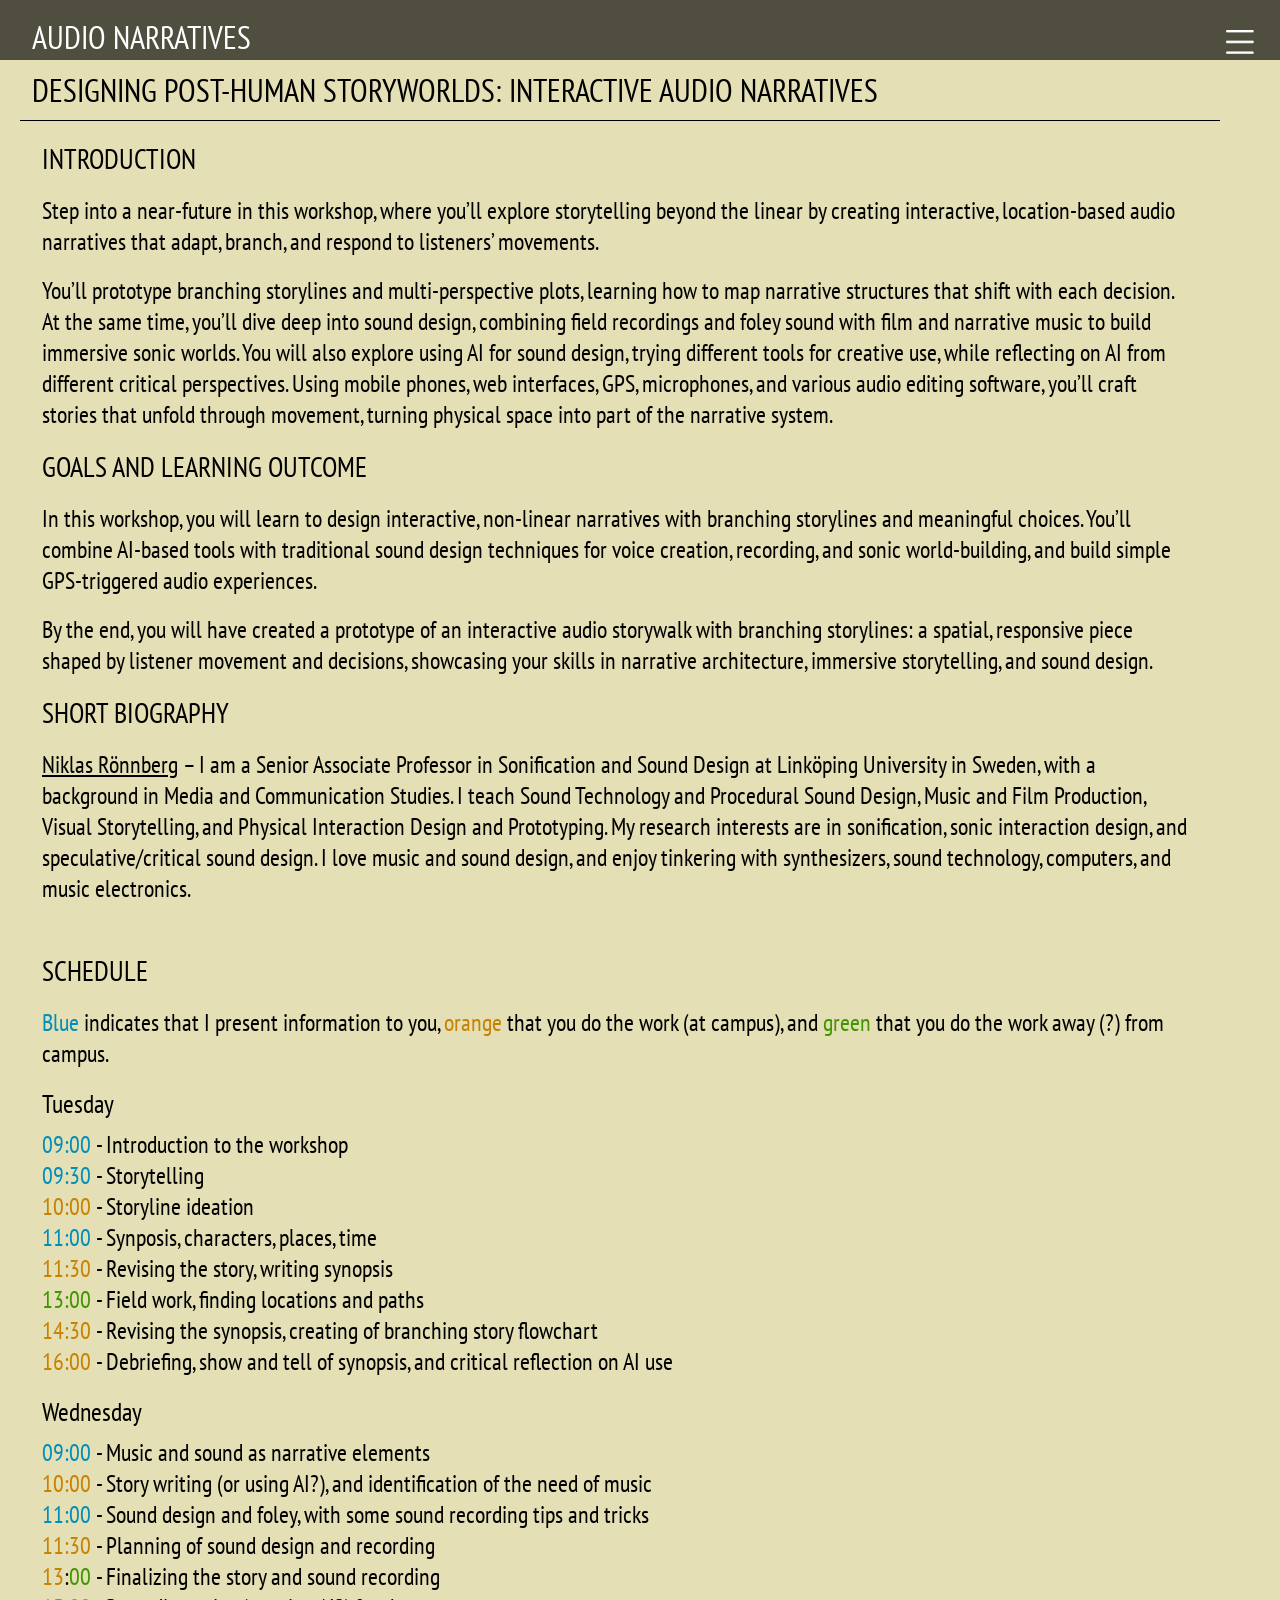
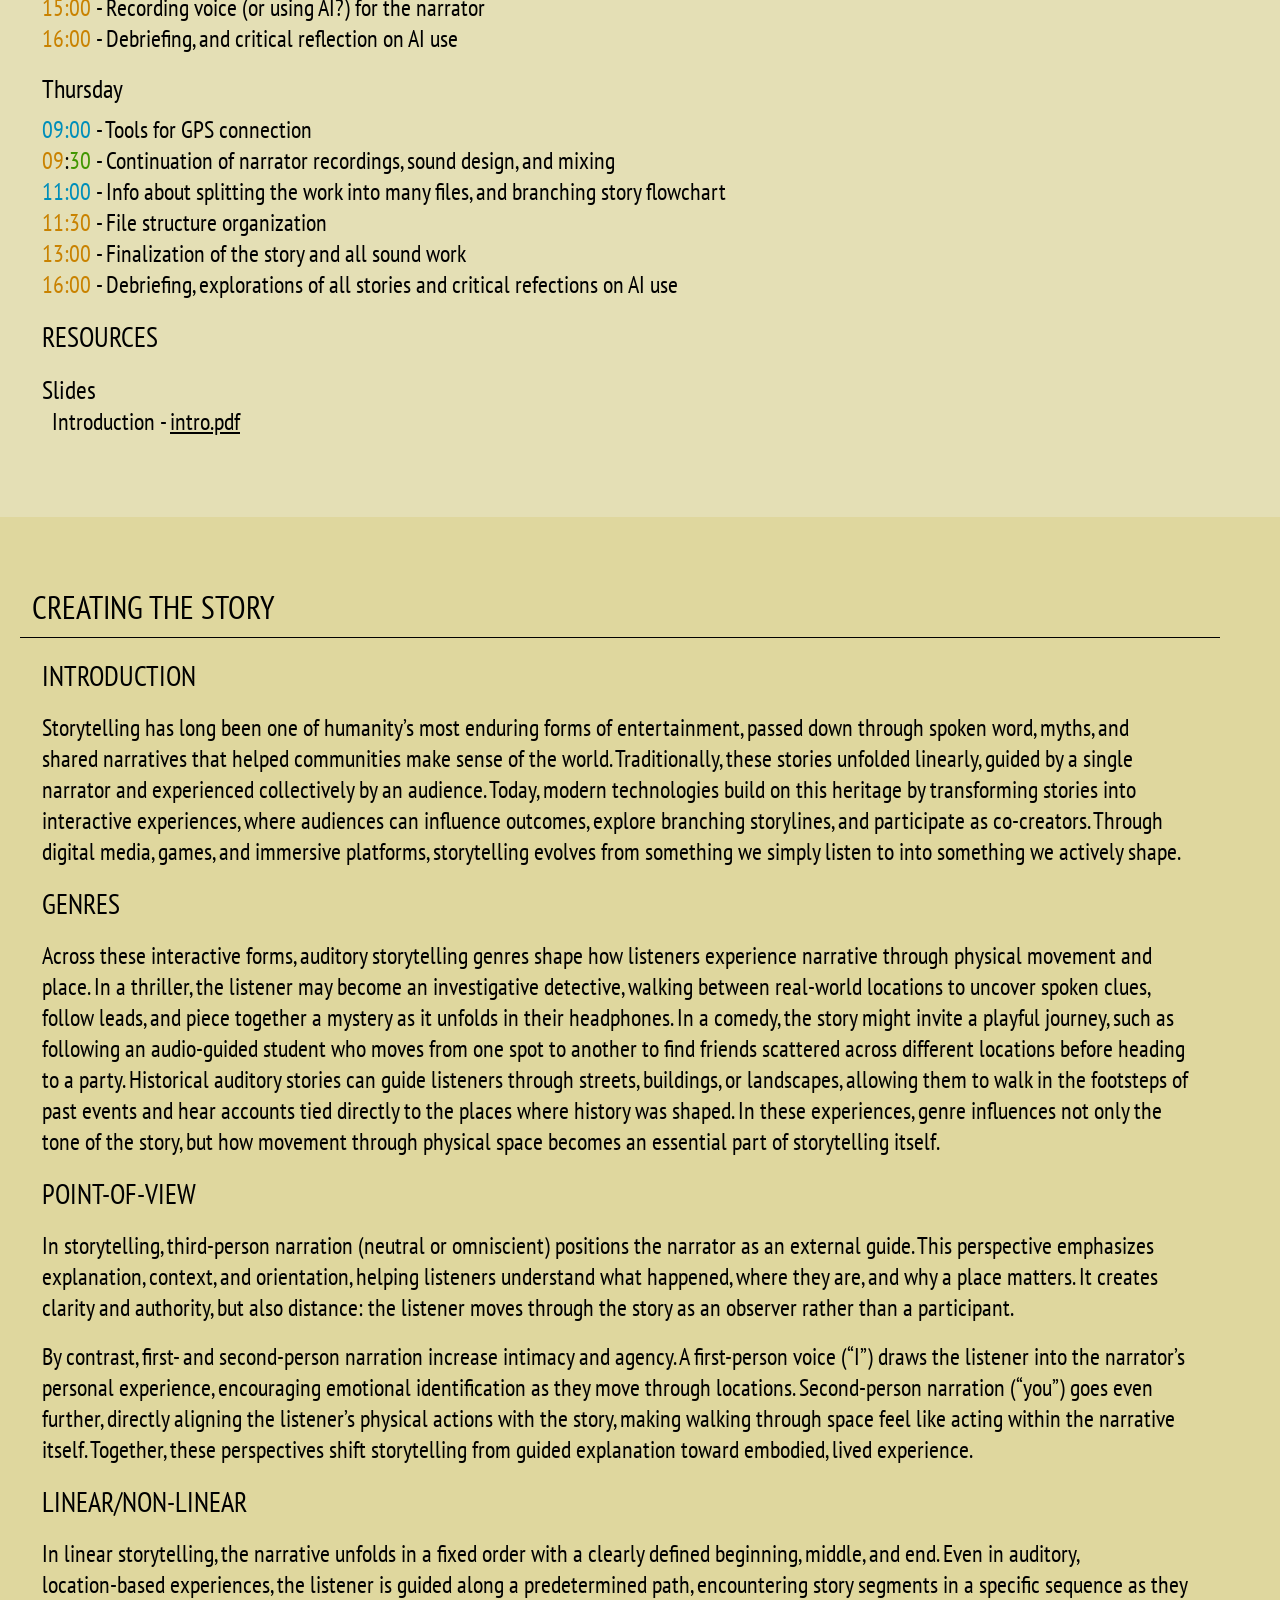
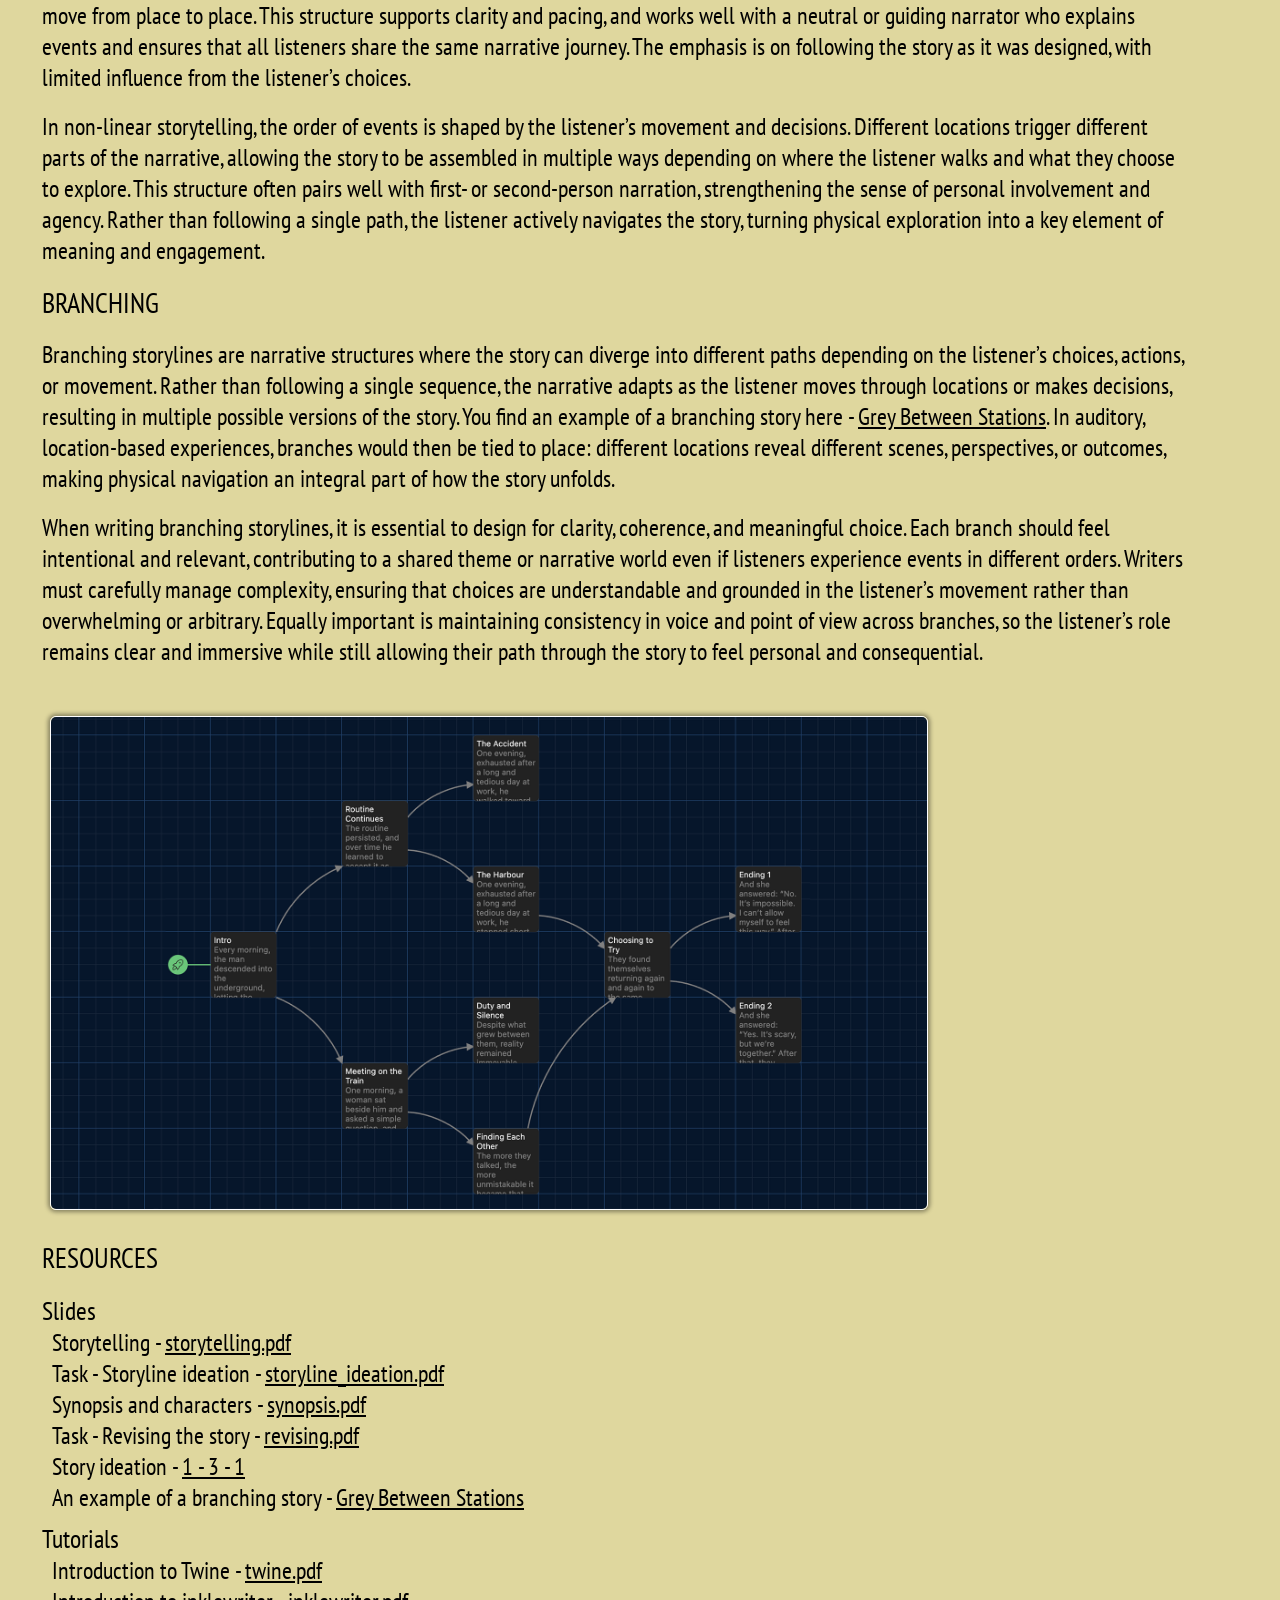
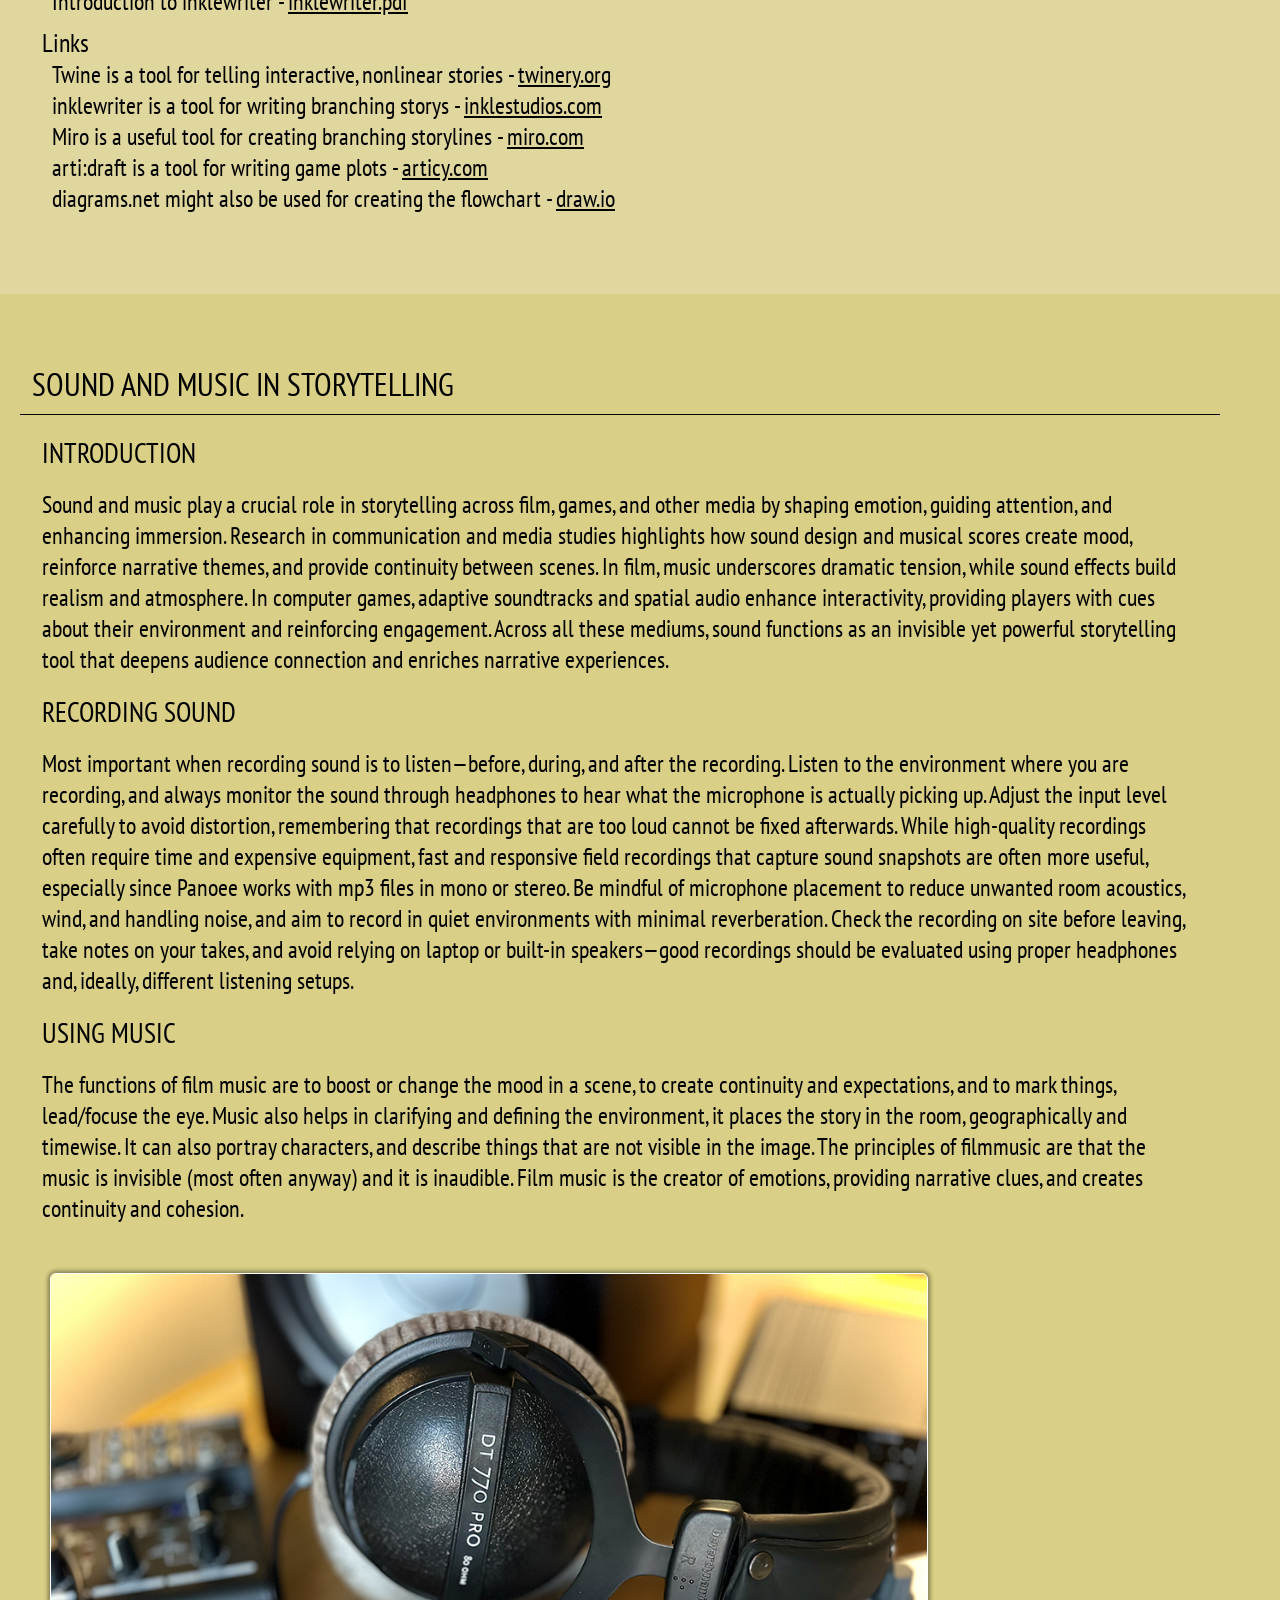
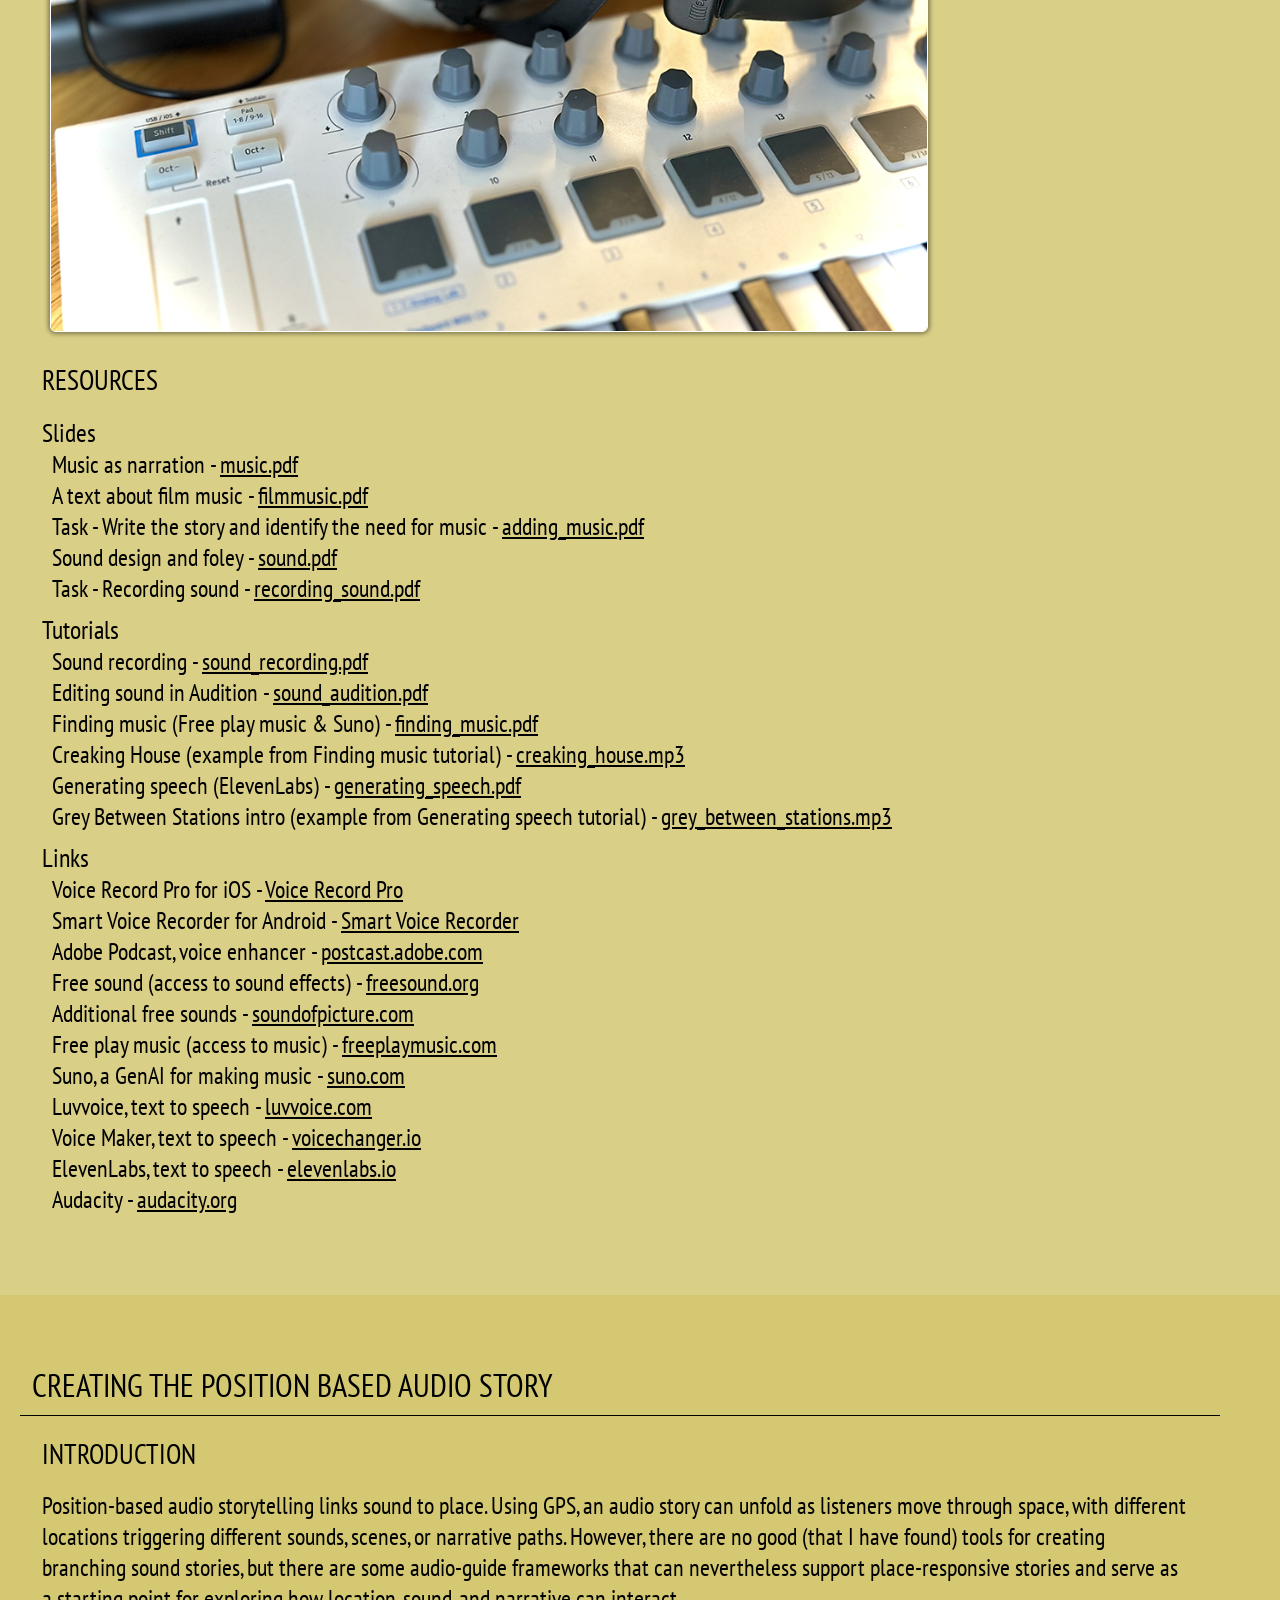
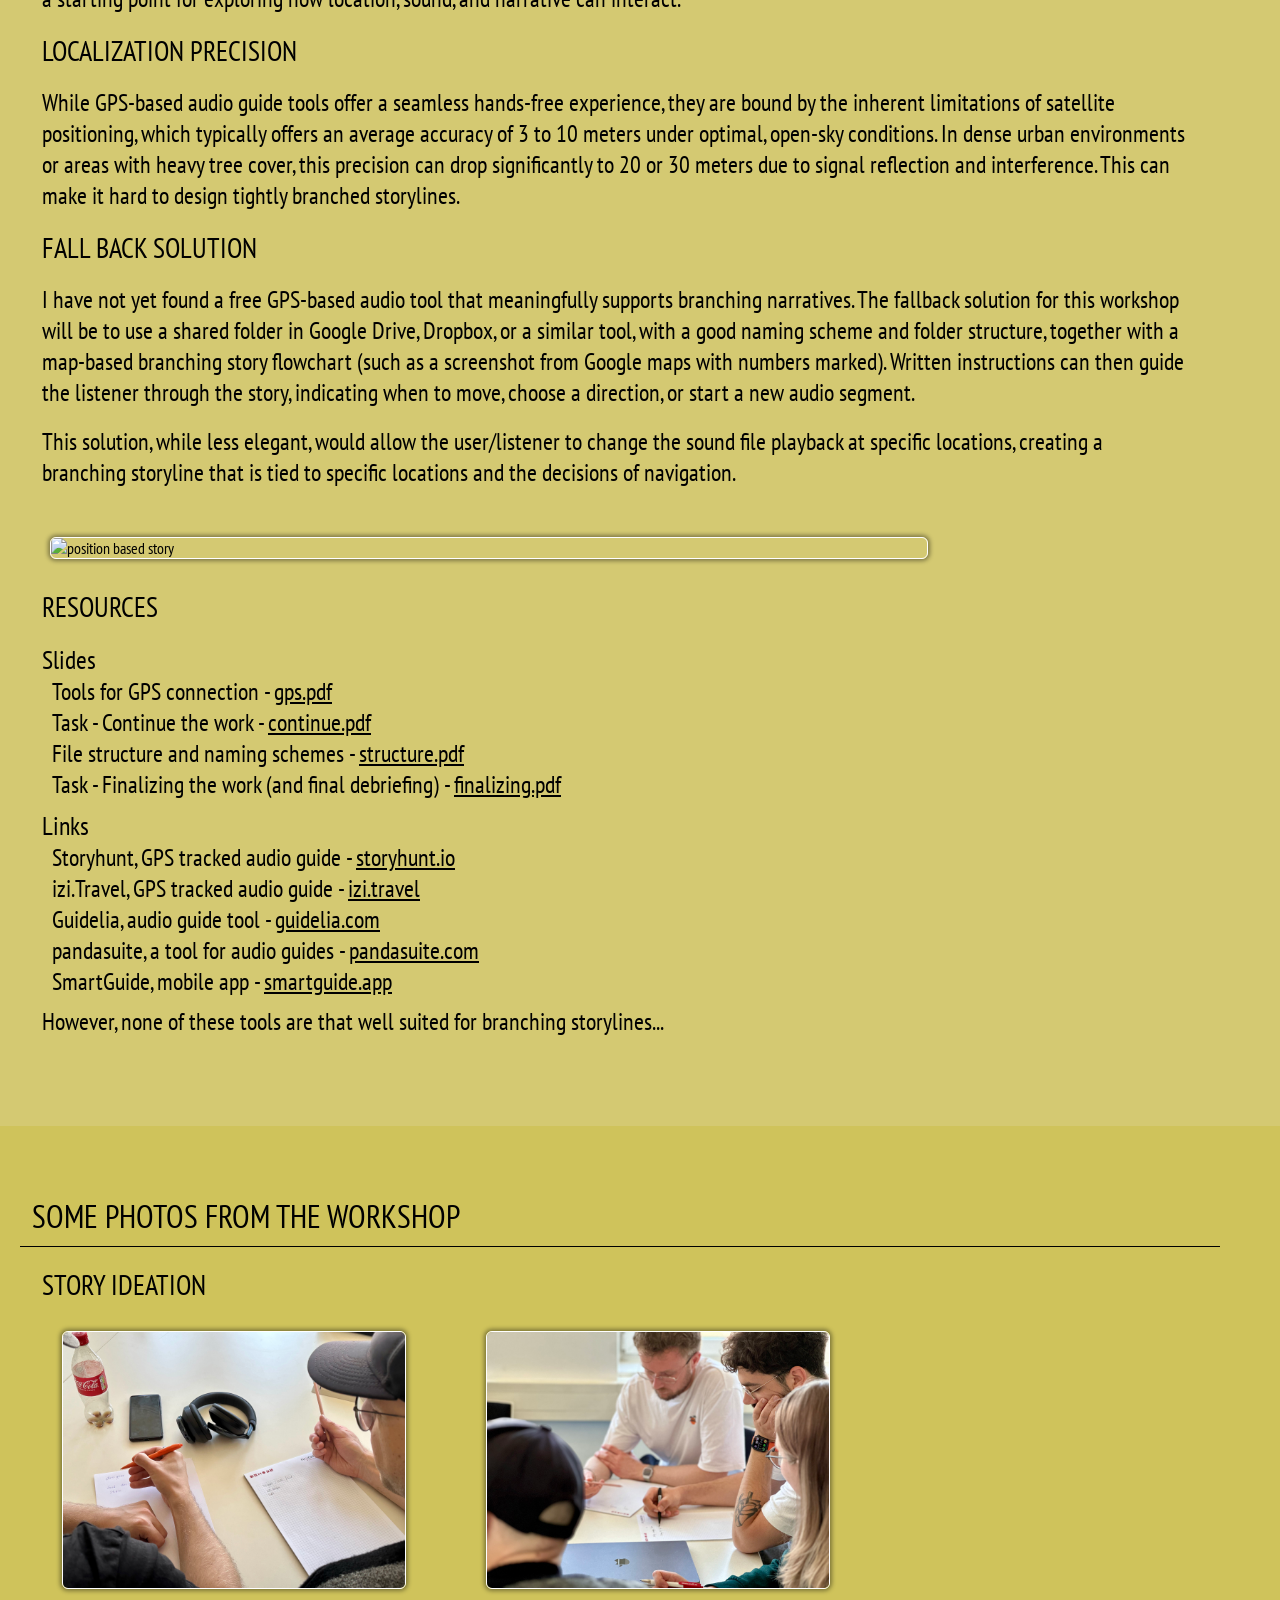
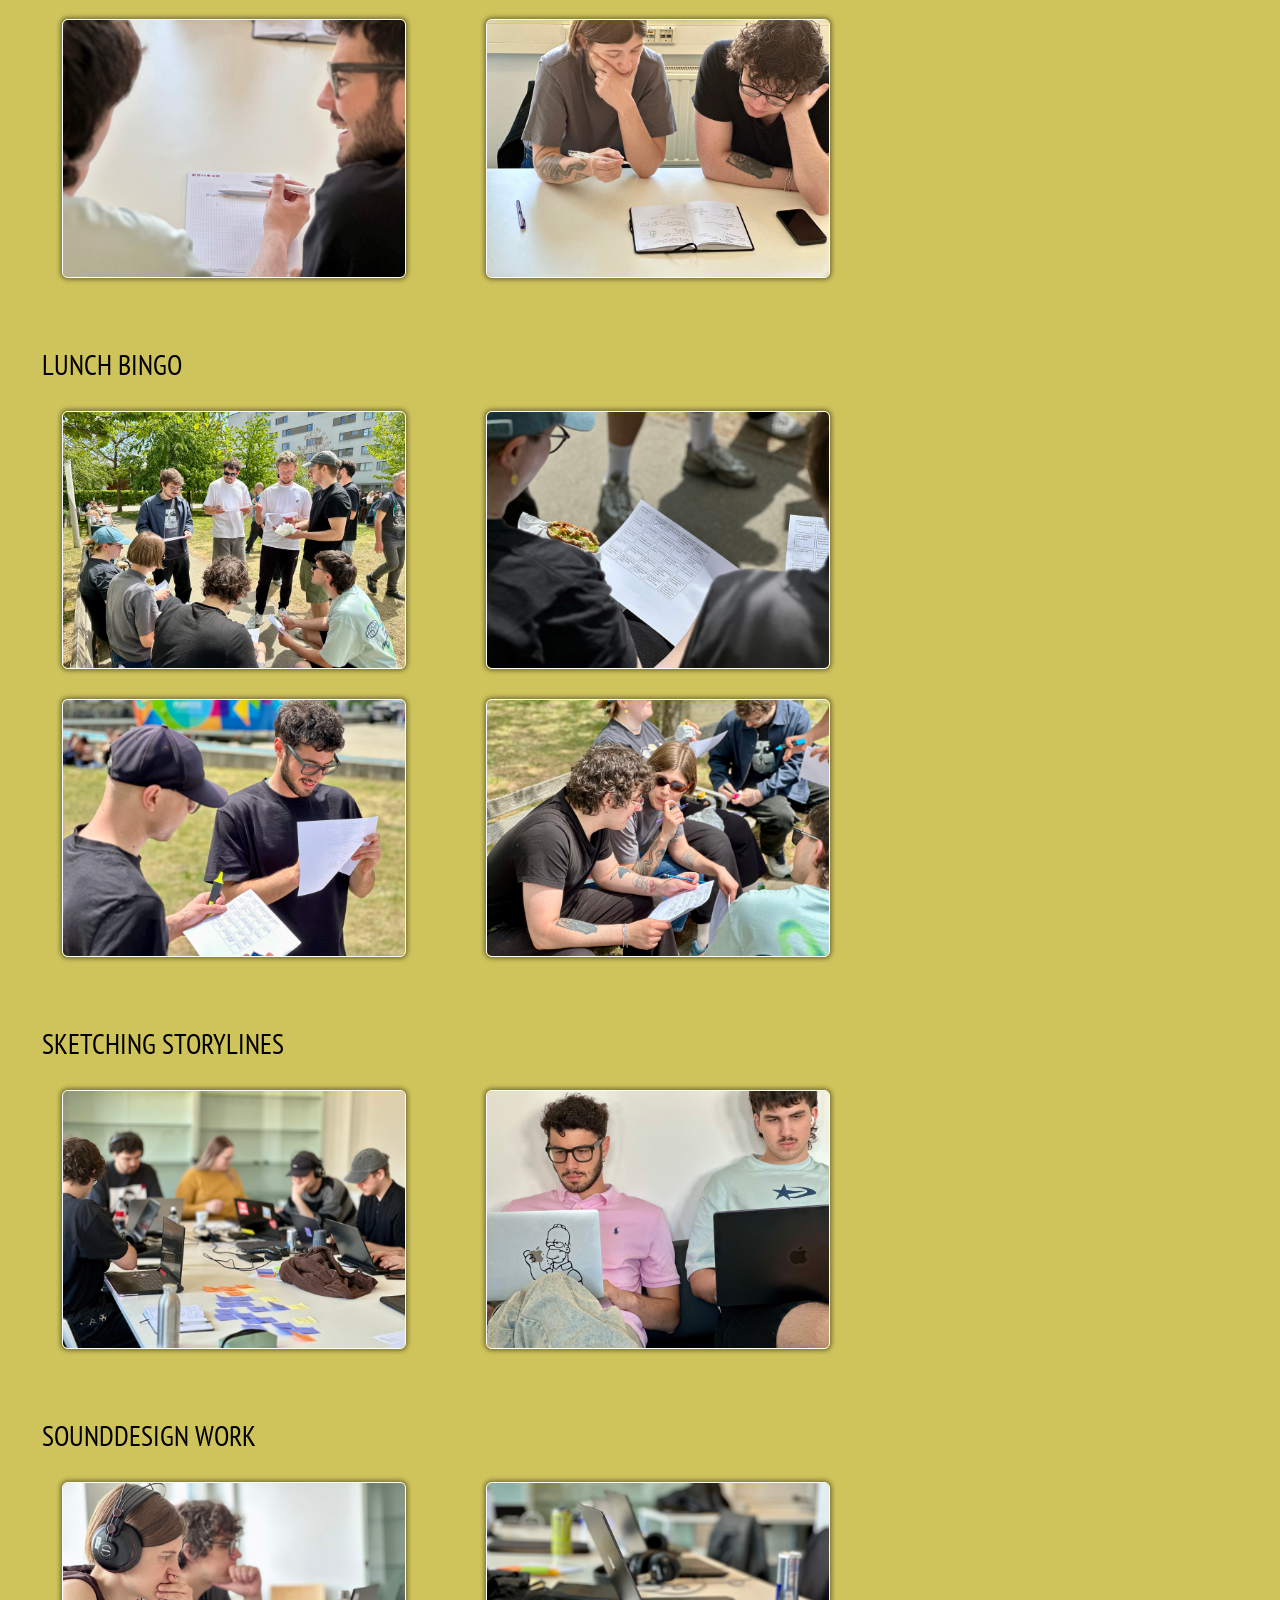
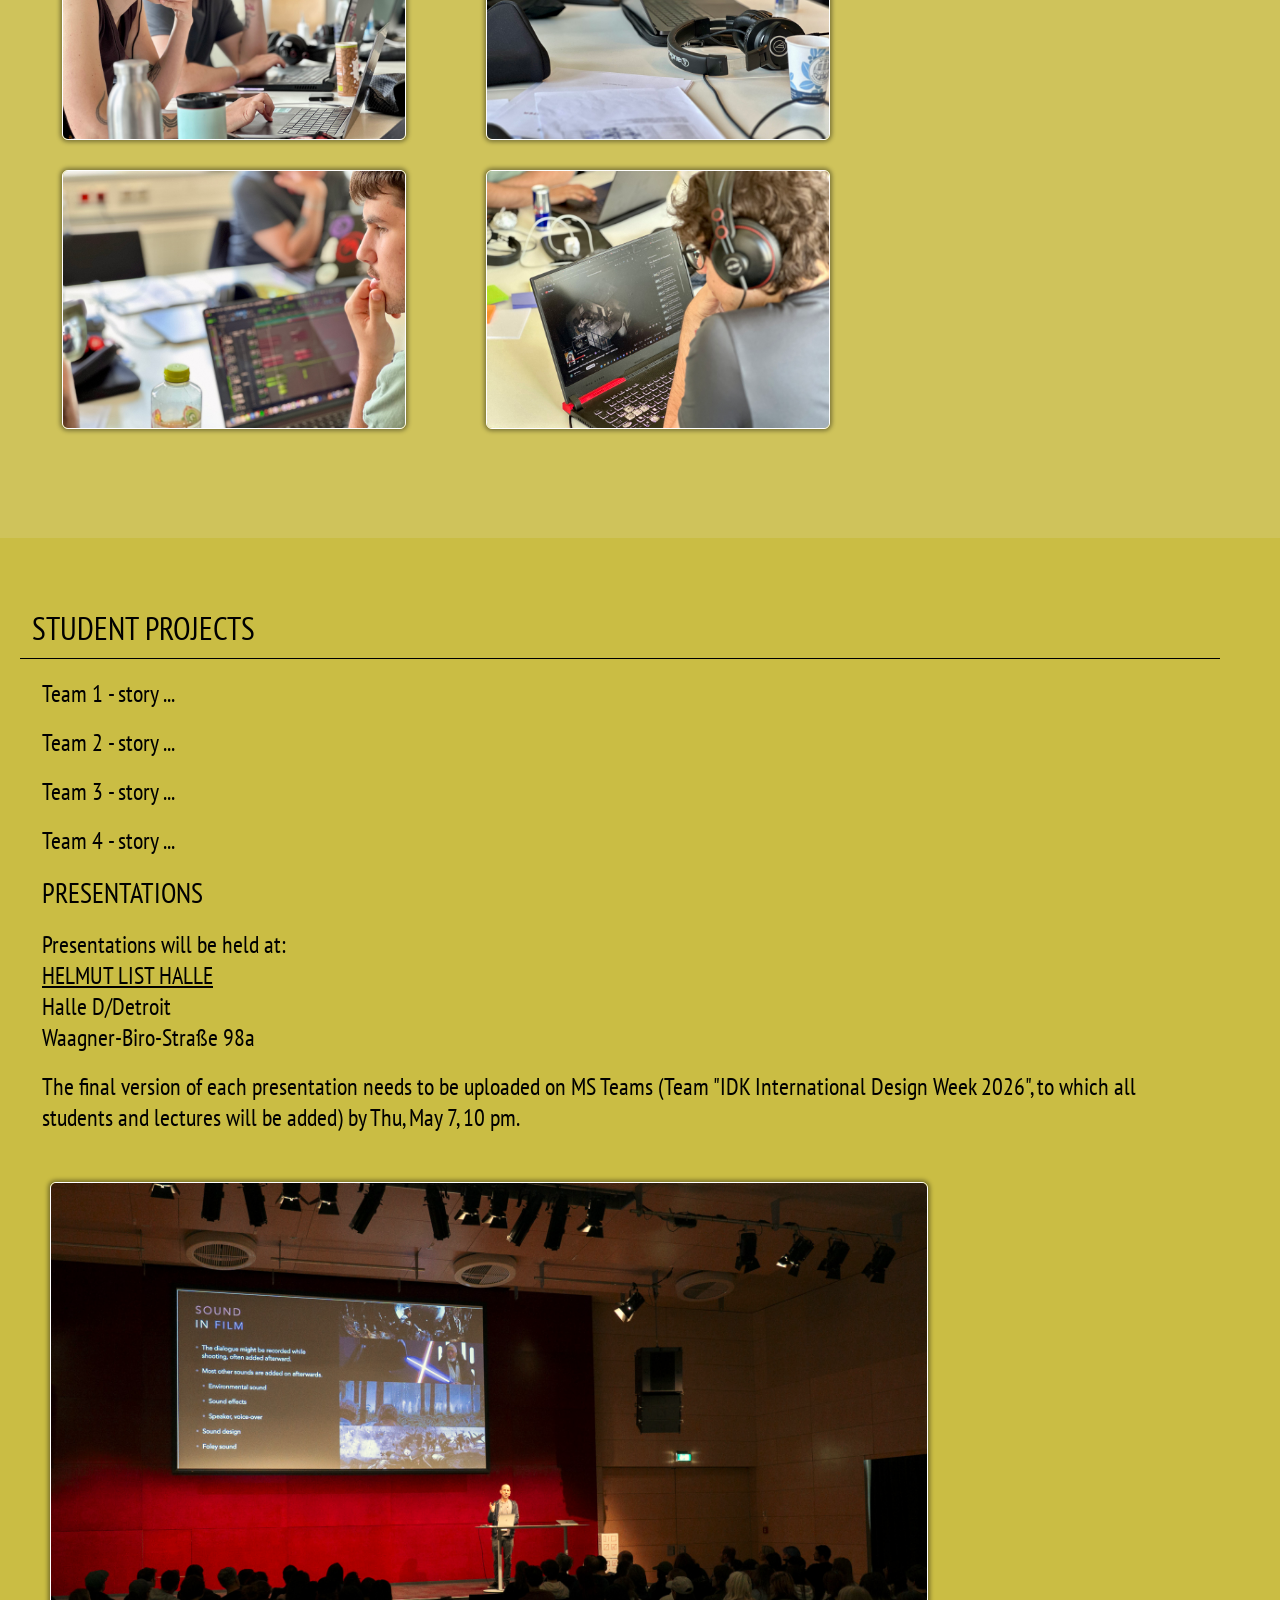
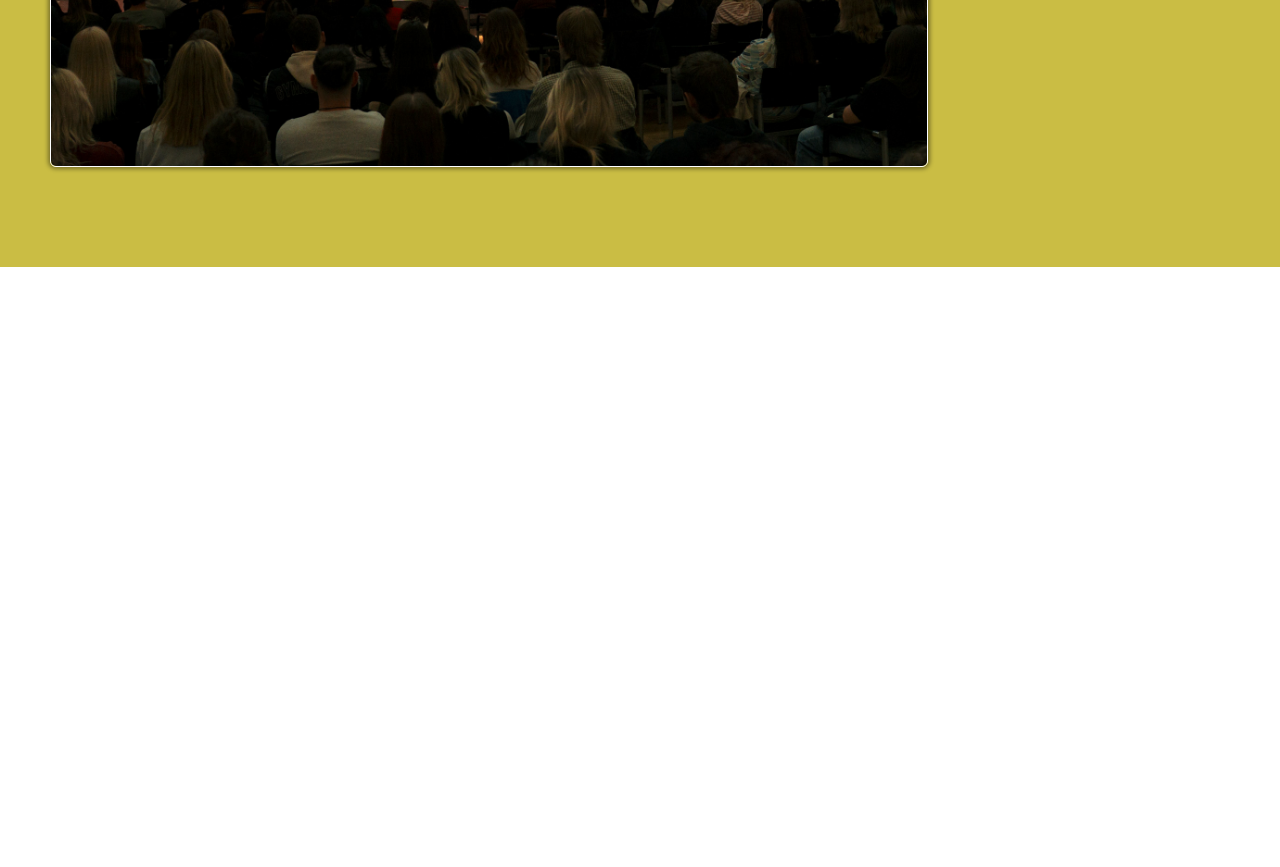
==== commit 7bdf9877: "Update index.html" ====
--- a/index.html
+++ b/index.html
@@ -312,6 +312,8 @@
 				<p>
 					<img src="images/sounddesign_01.jpeg" alt='Sounddesign work' onClick='show(this)' class="zoomable small">
 					<img src="images/sounddesign_02.jpeg" alt='Sounddesign work' onClick='show(this)' class="zoomable small">
+					<img src="images/sounddesign_03.jpeg" alt='Sounddesign work' onClick='show(this)' class="zoomable small">
+					<img src="images/sounddesign_04.jpeg" alt='Sounddesign work' onClick='show(this)' class="zoomable small">
 				</p>
 			</div>
 		</div>
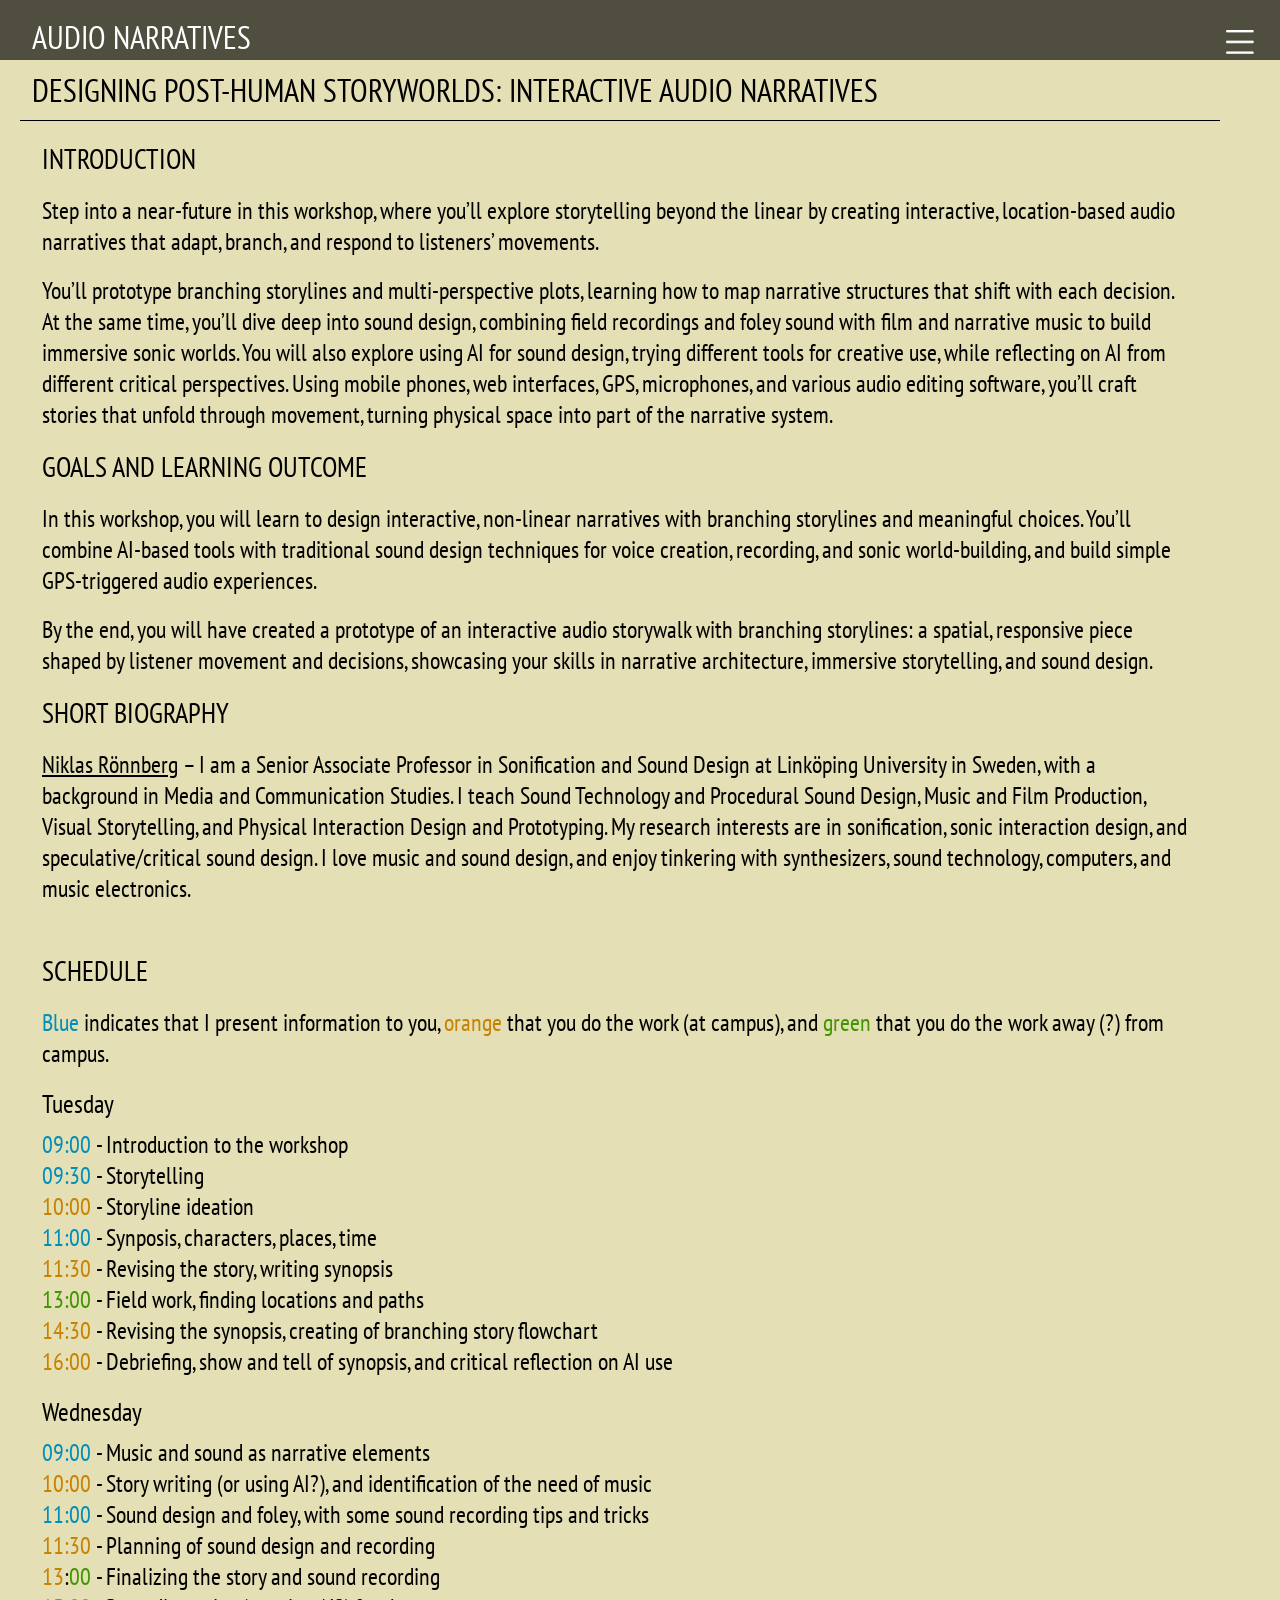
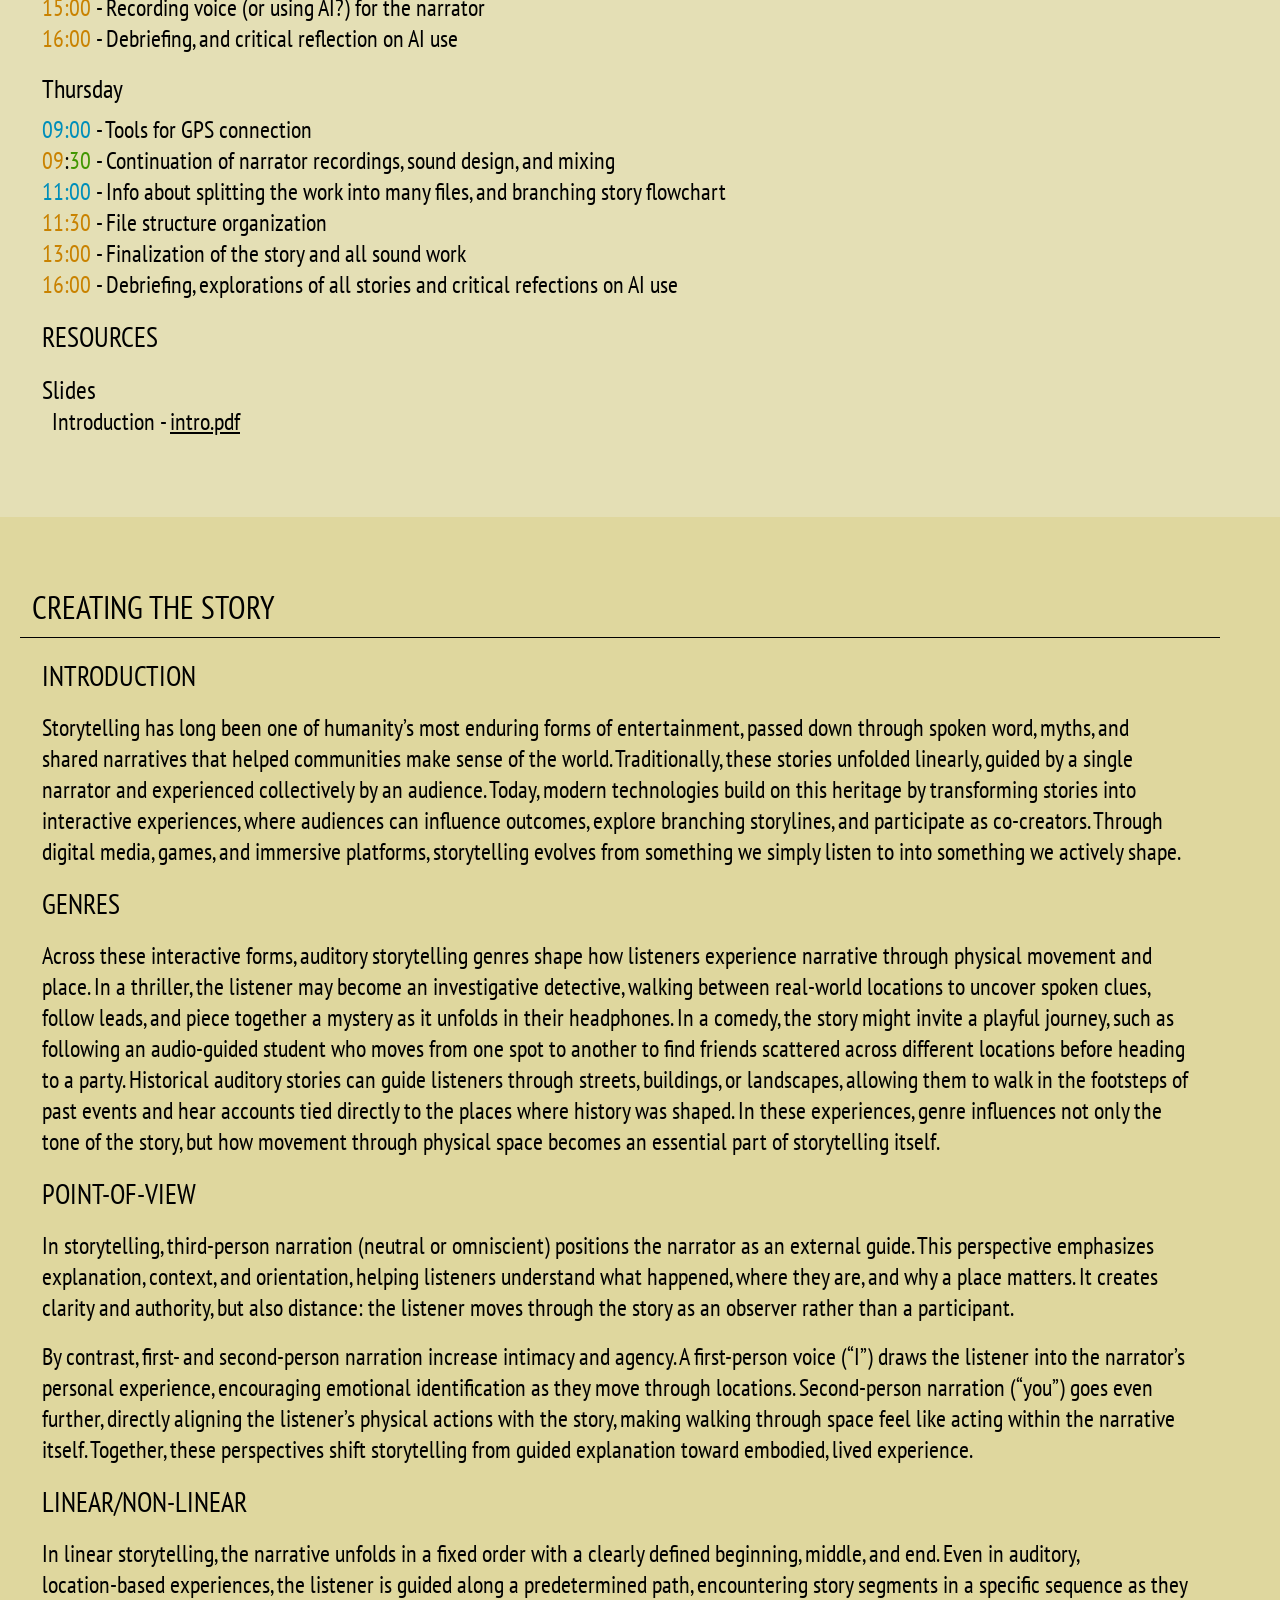
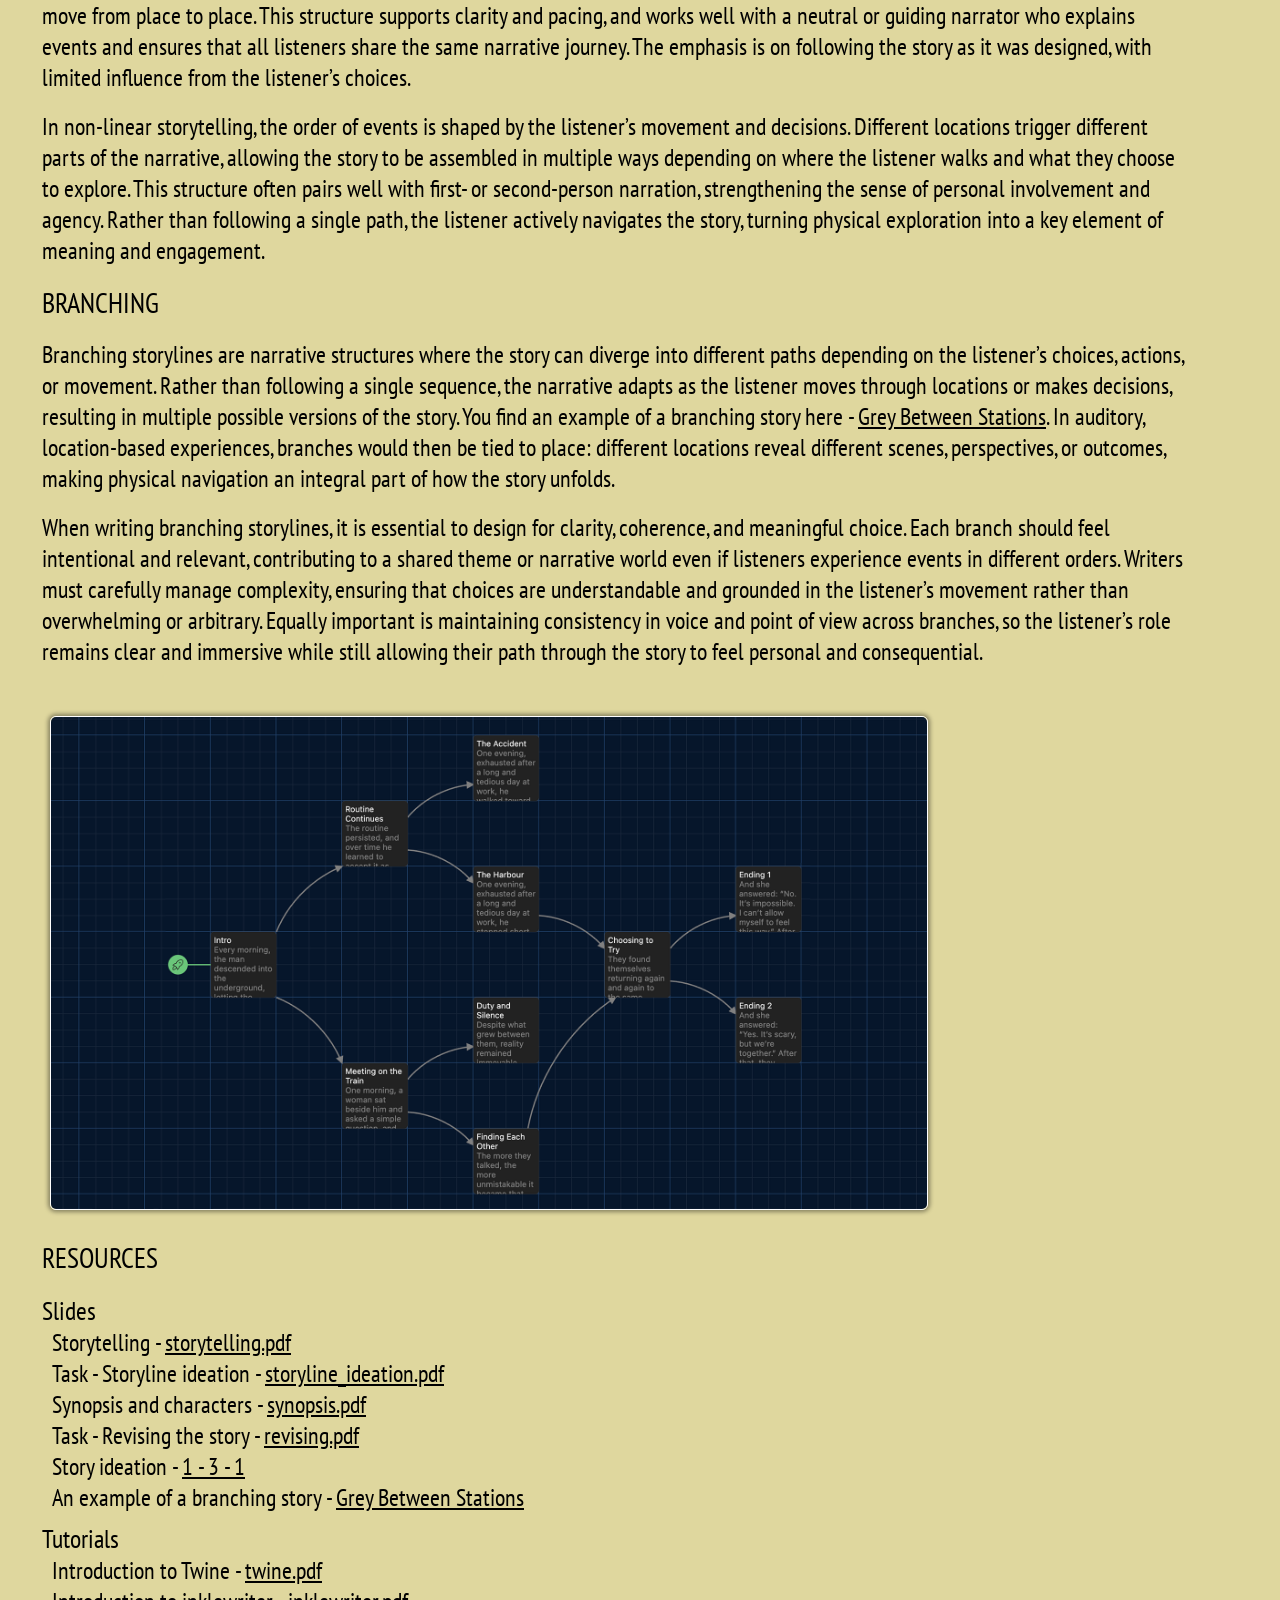
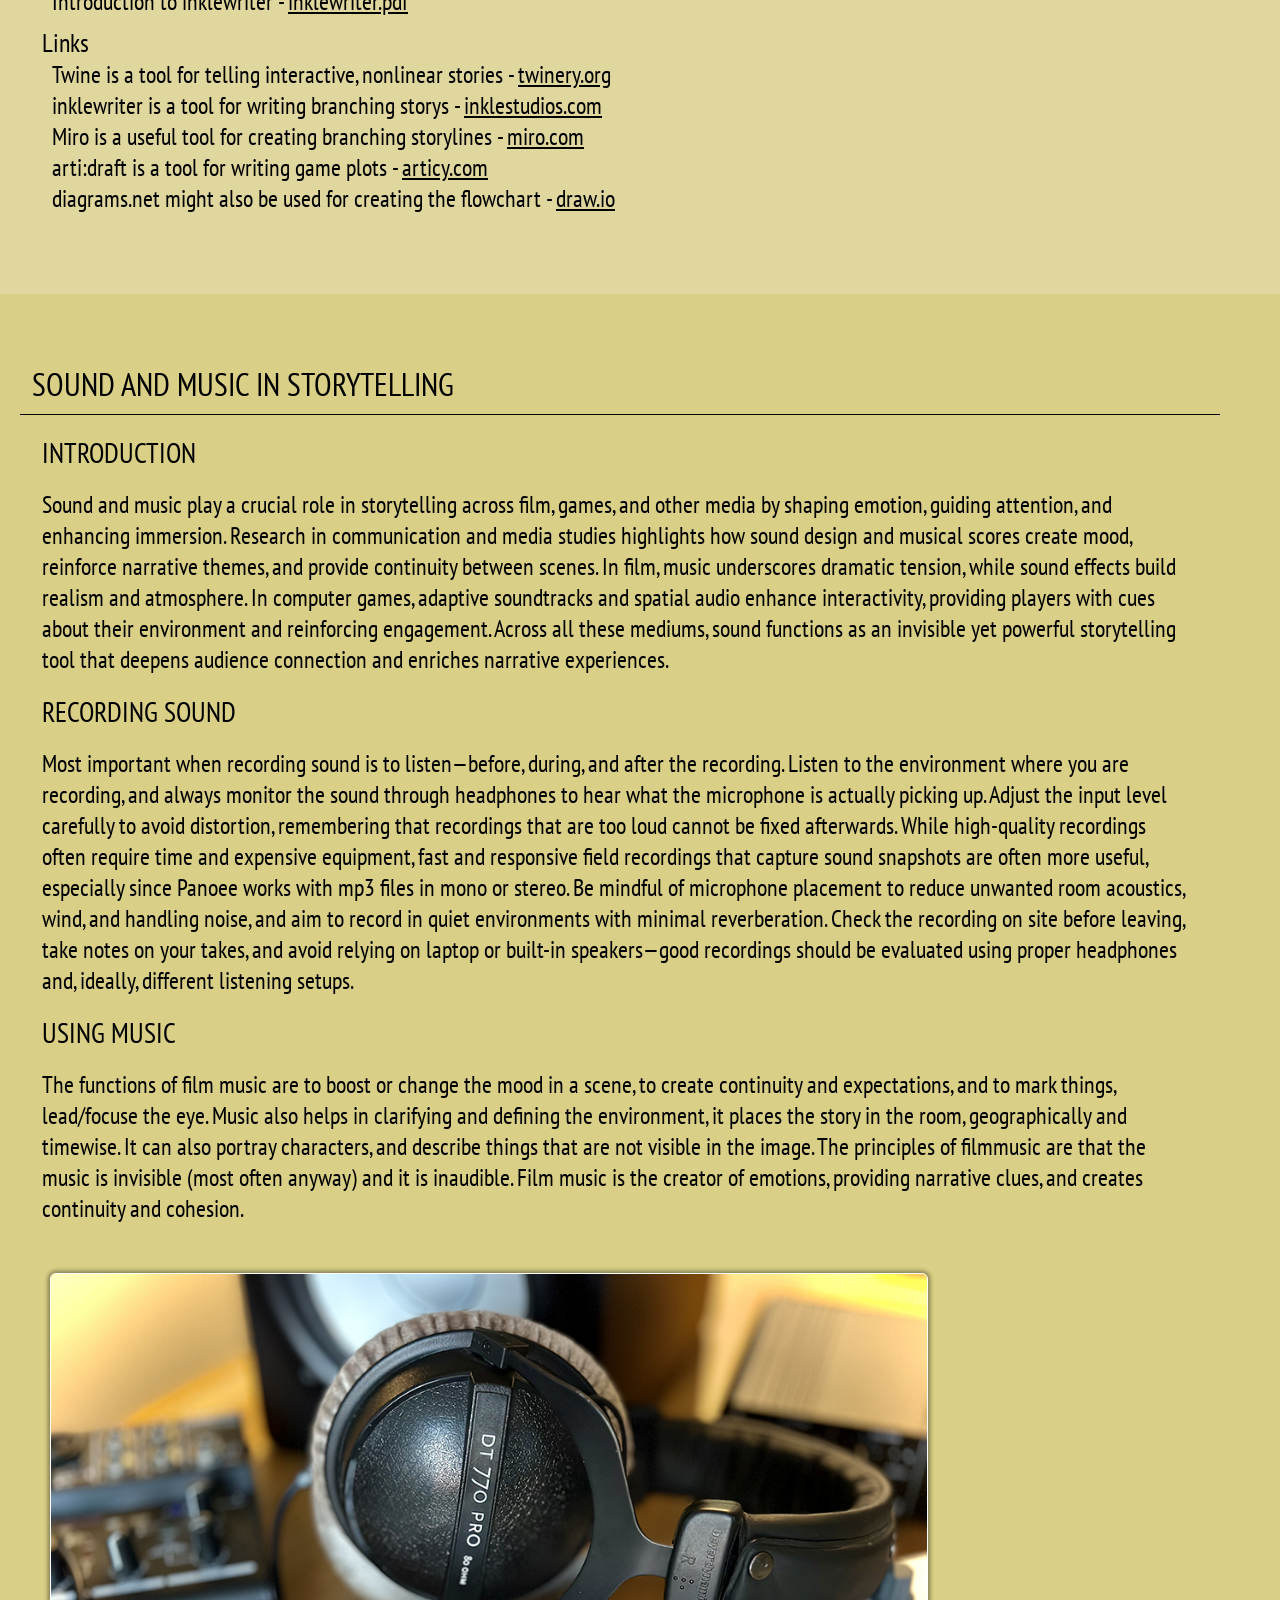
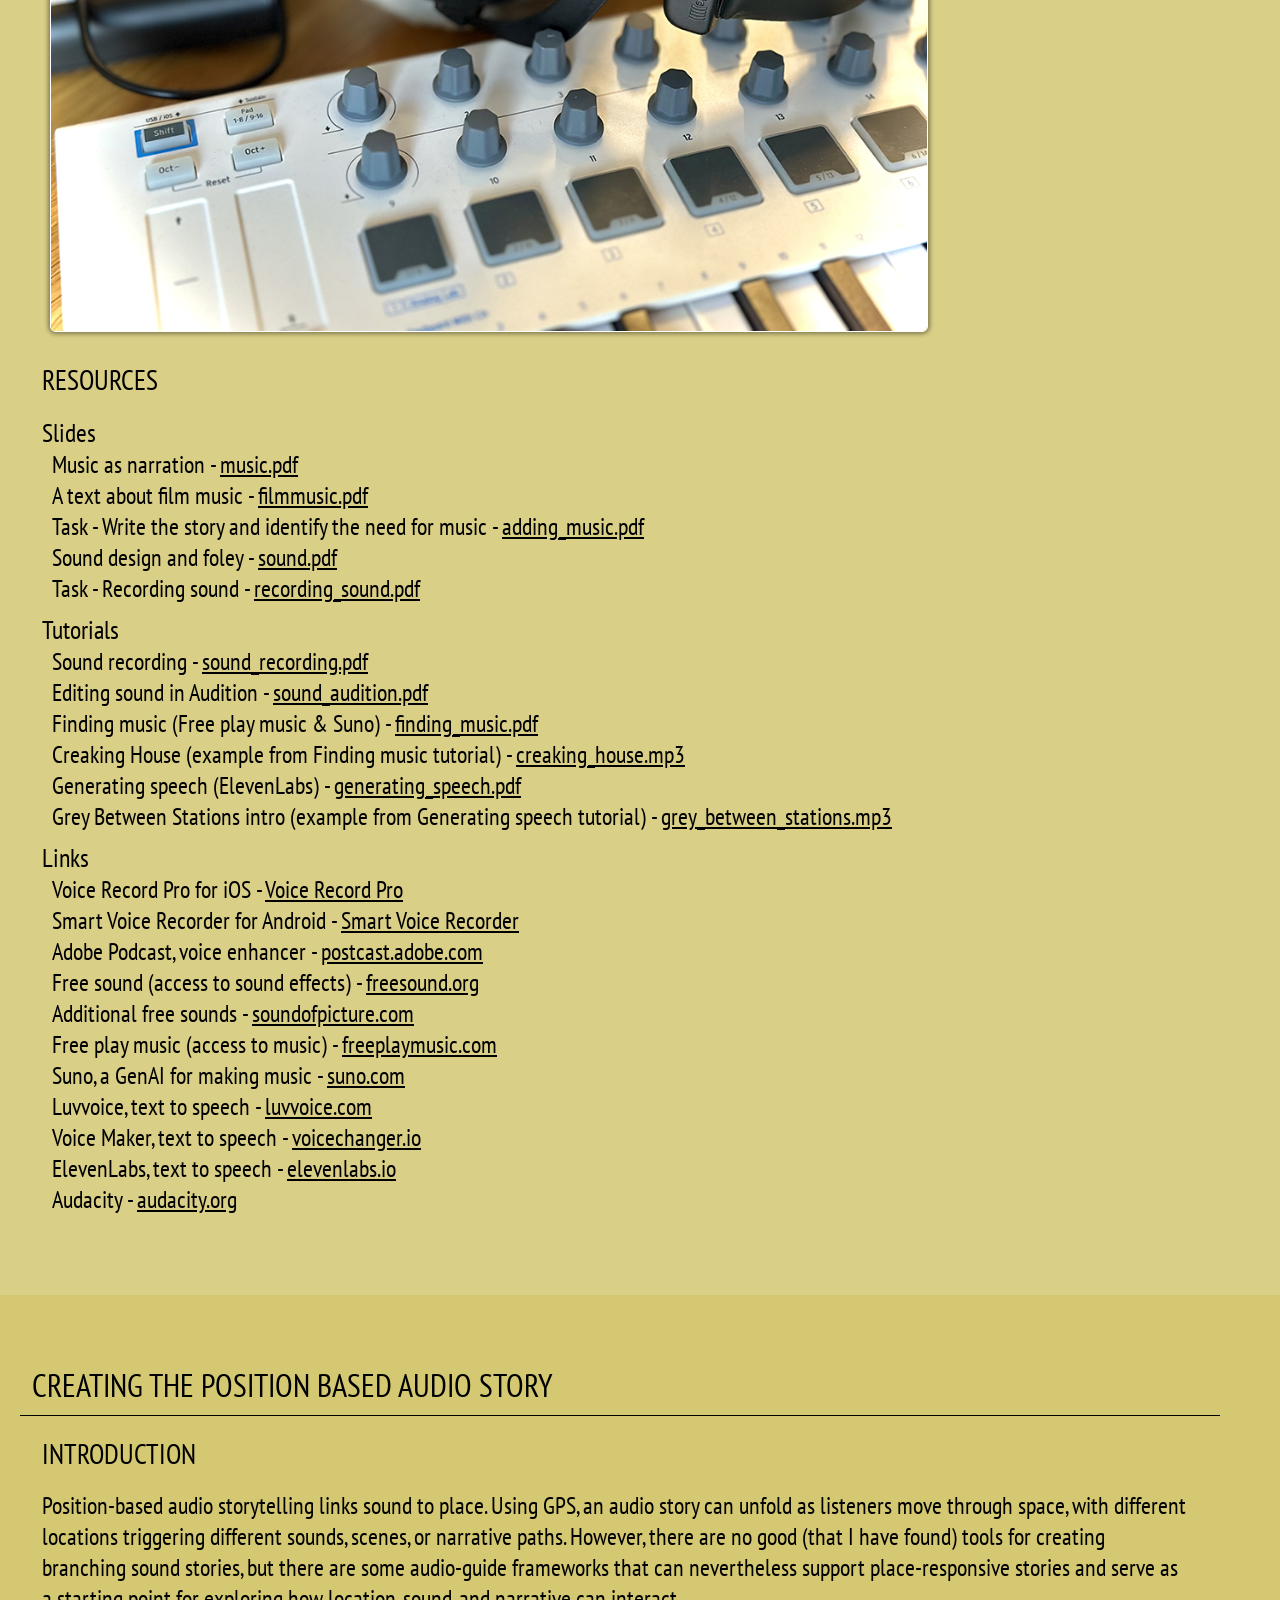
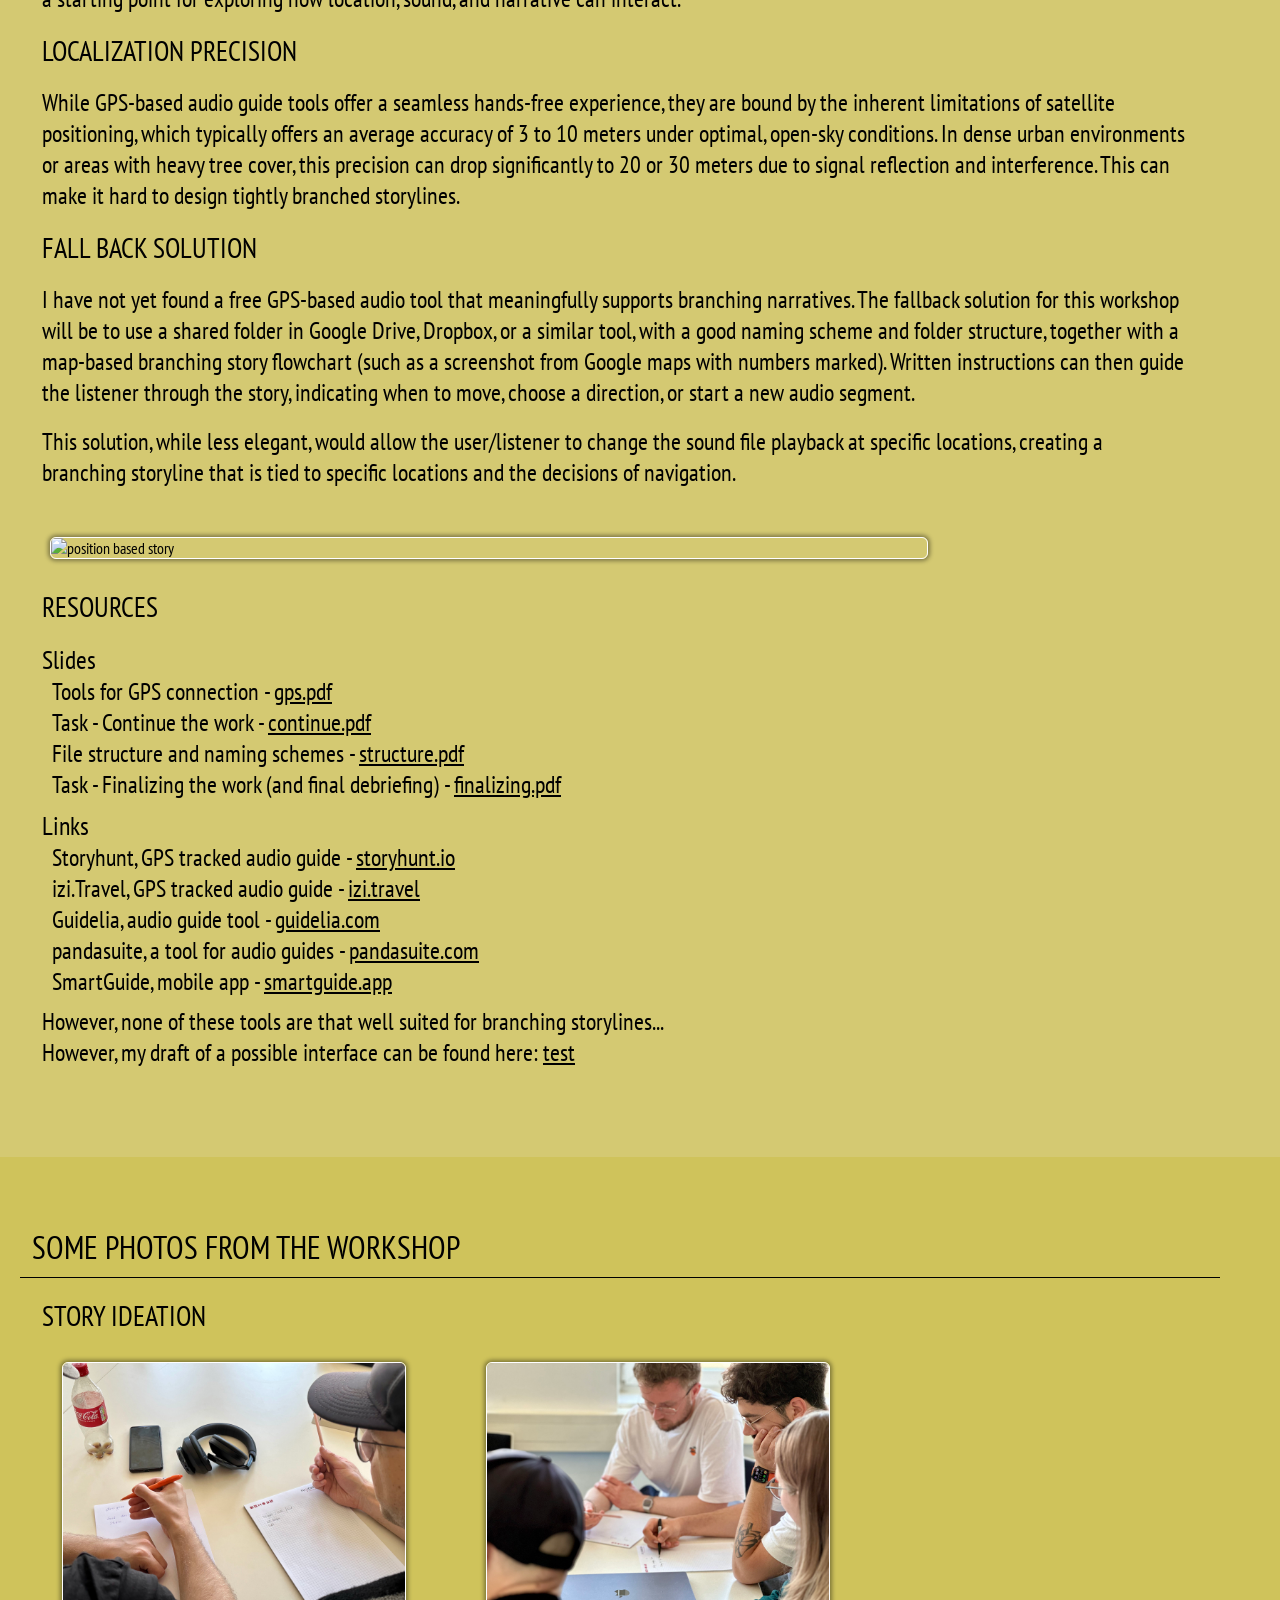
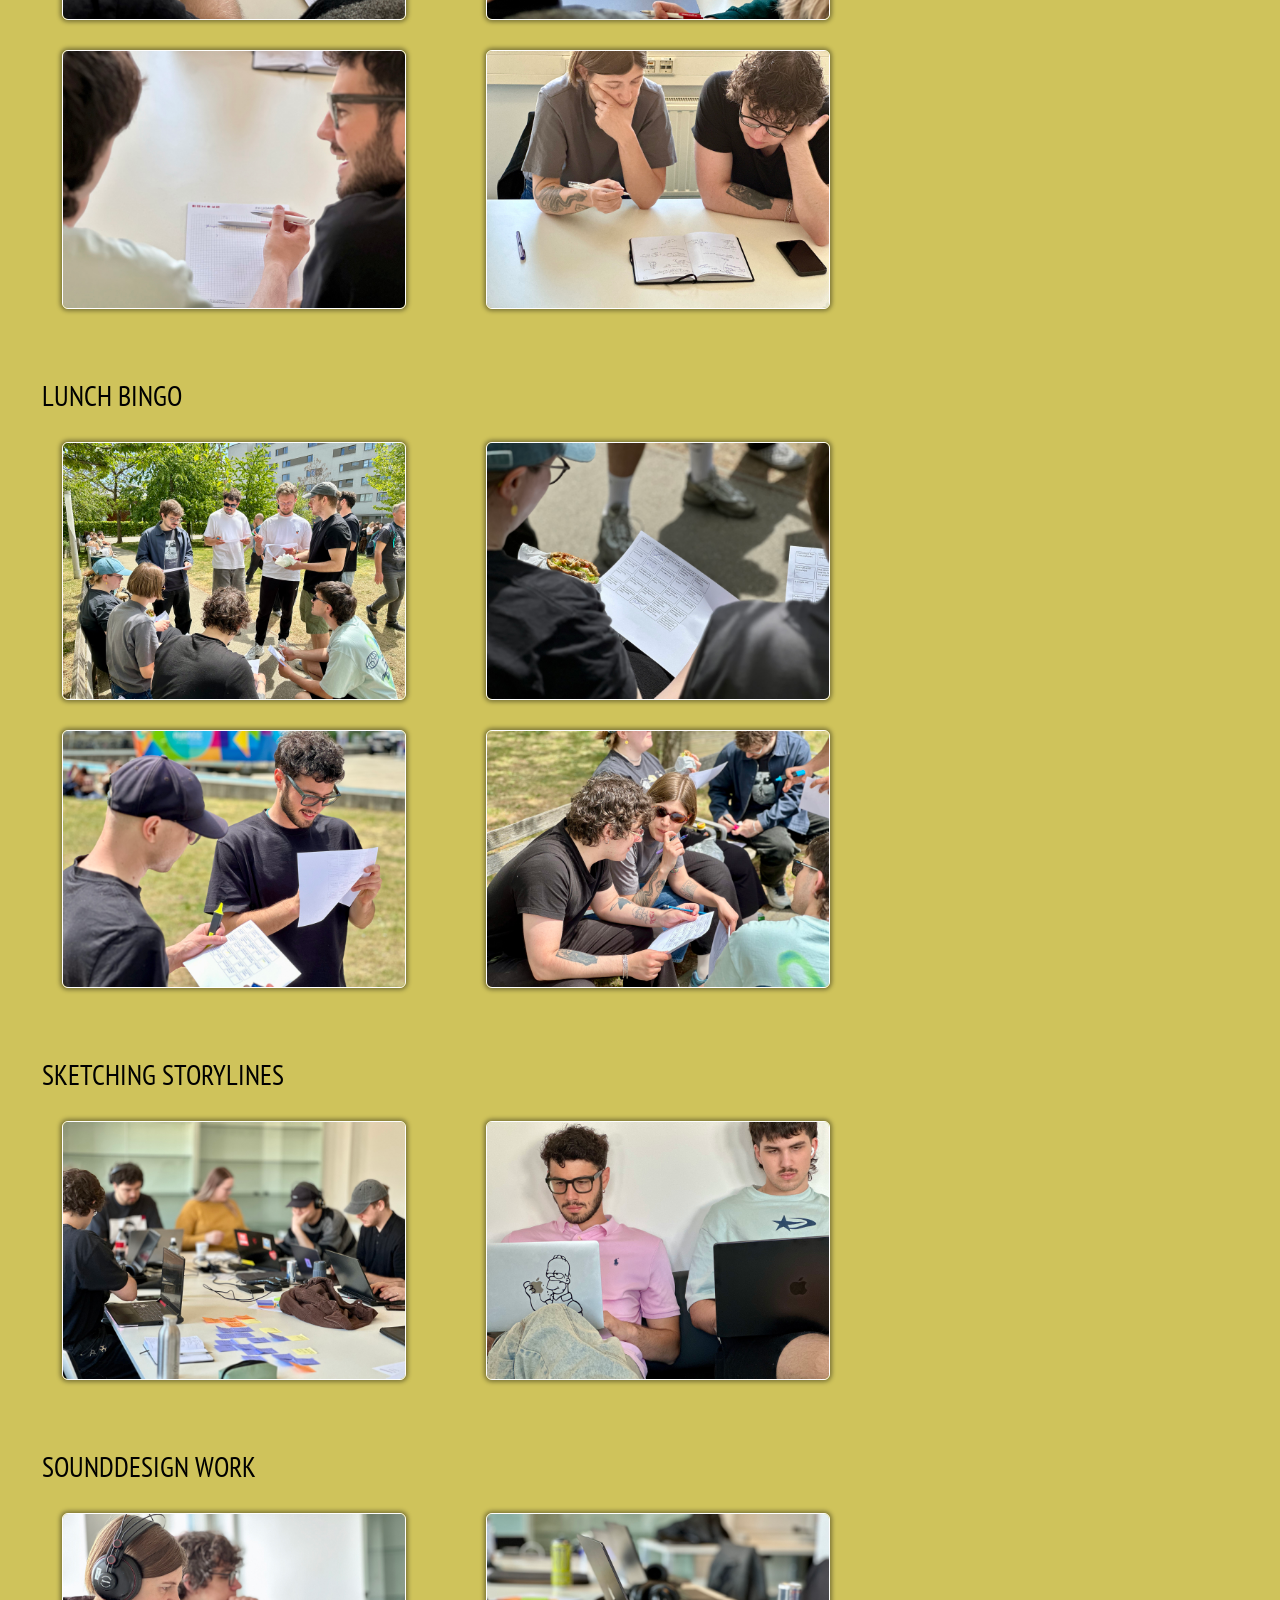
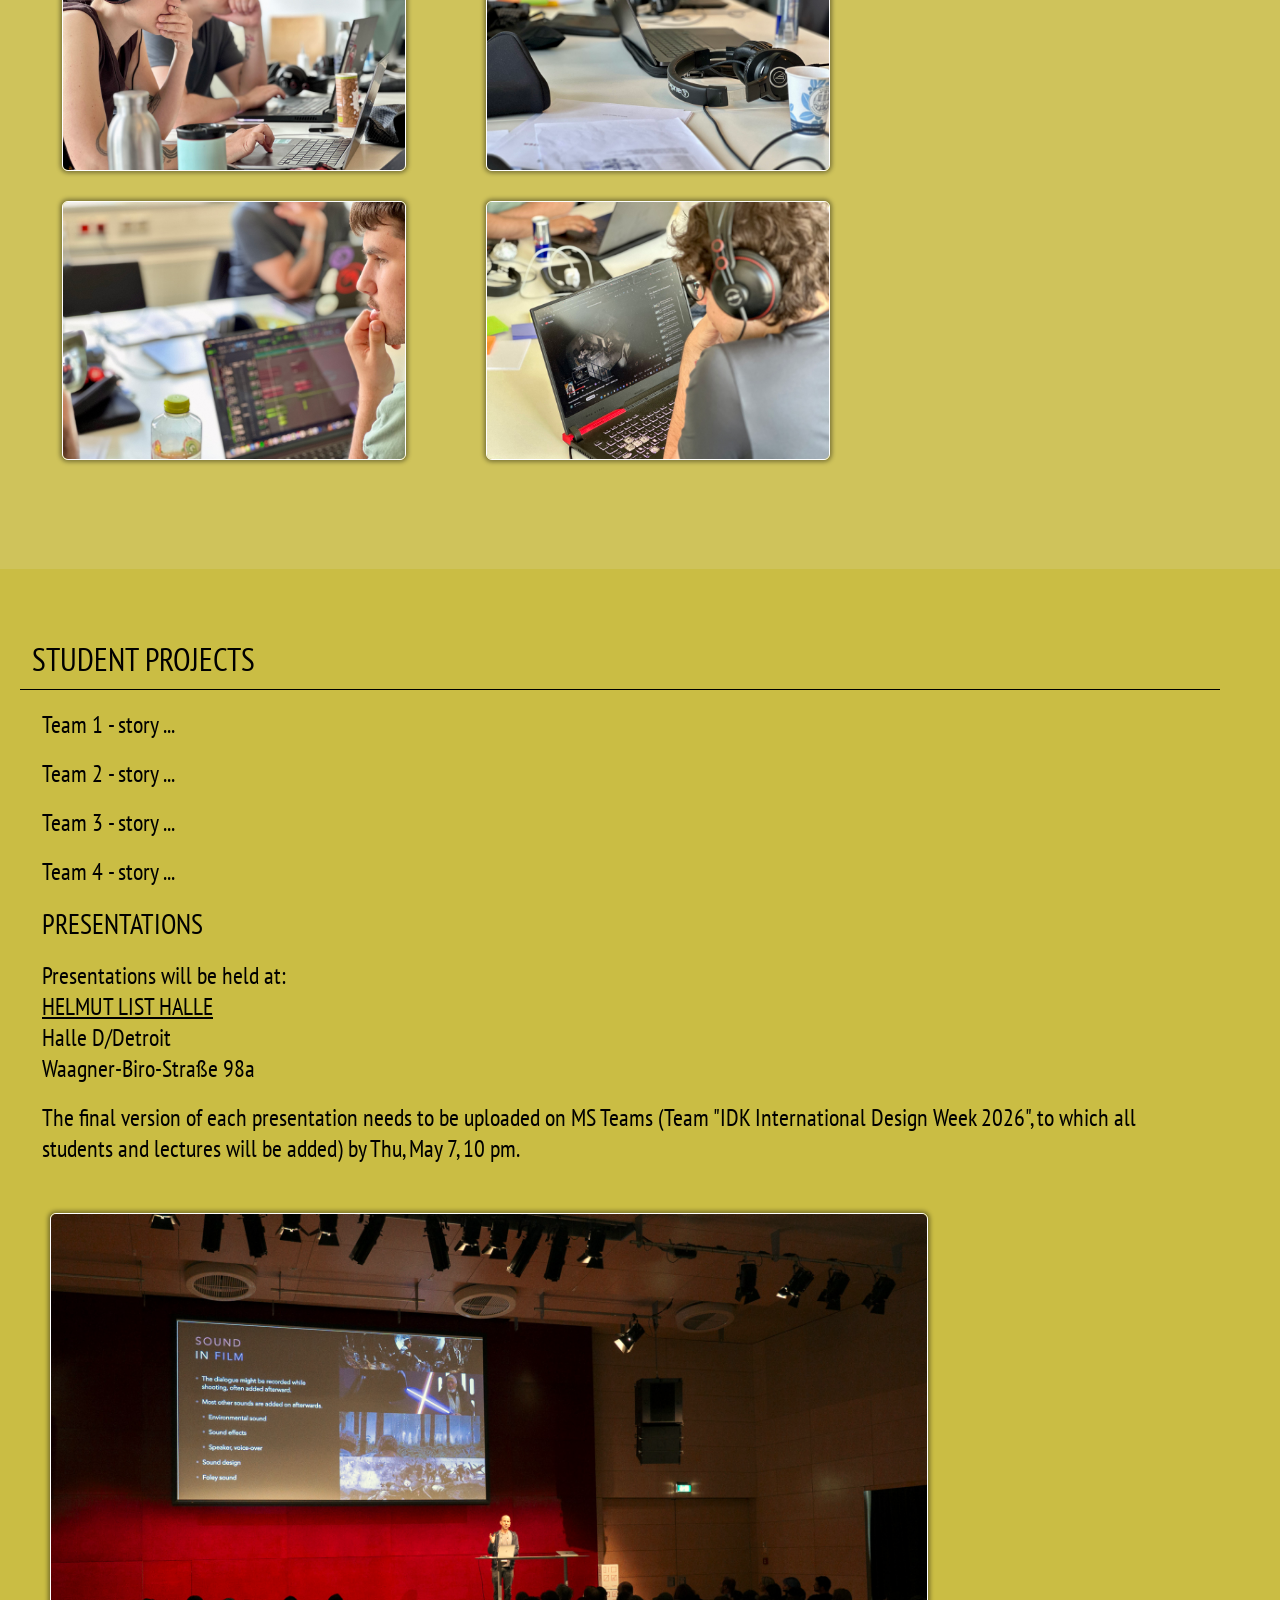
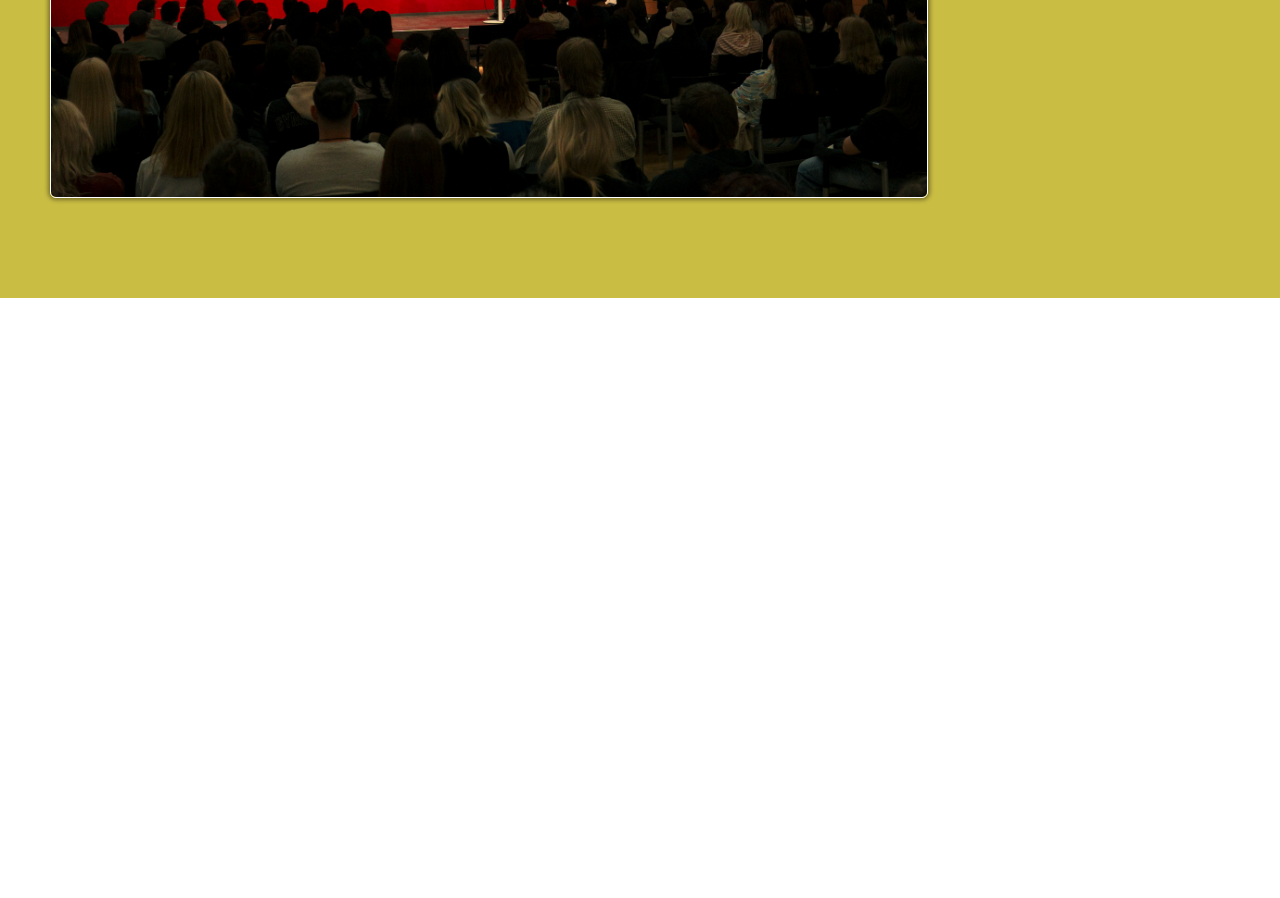
==== commit 92200566: "Update index.html" ====
--- a/index.html
+++ b/index.html
@@ -273,7 +273,8 @@
 					<li>pandasuite, a tool for audio guides - <a href="https://pandasuite.com/blog/how-to-create-an-audio-guide/">pandasuite.com</a></li>
 					<li>SmartGuide, mobile app - <a href="https://www.smartguide.app/">smartguide.app</a></li>
 				</ul>
-				<p>However, none of these tools are that well suited for branching storylines...</p>
+				<p>However, none of these tools are that well suited for branching storylines...<br>
+				However, my draft of a possible interface can be found here: <a href="map/">test</a></p>
 			</div>
 		</div>
 	</div>
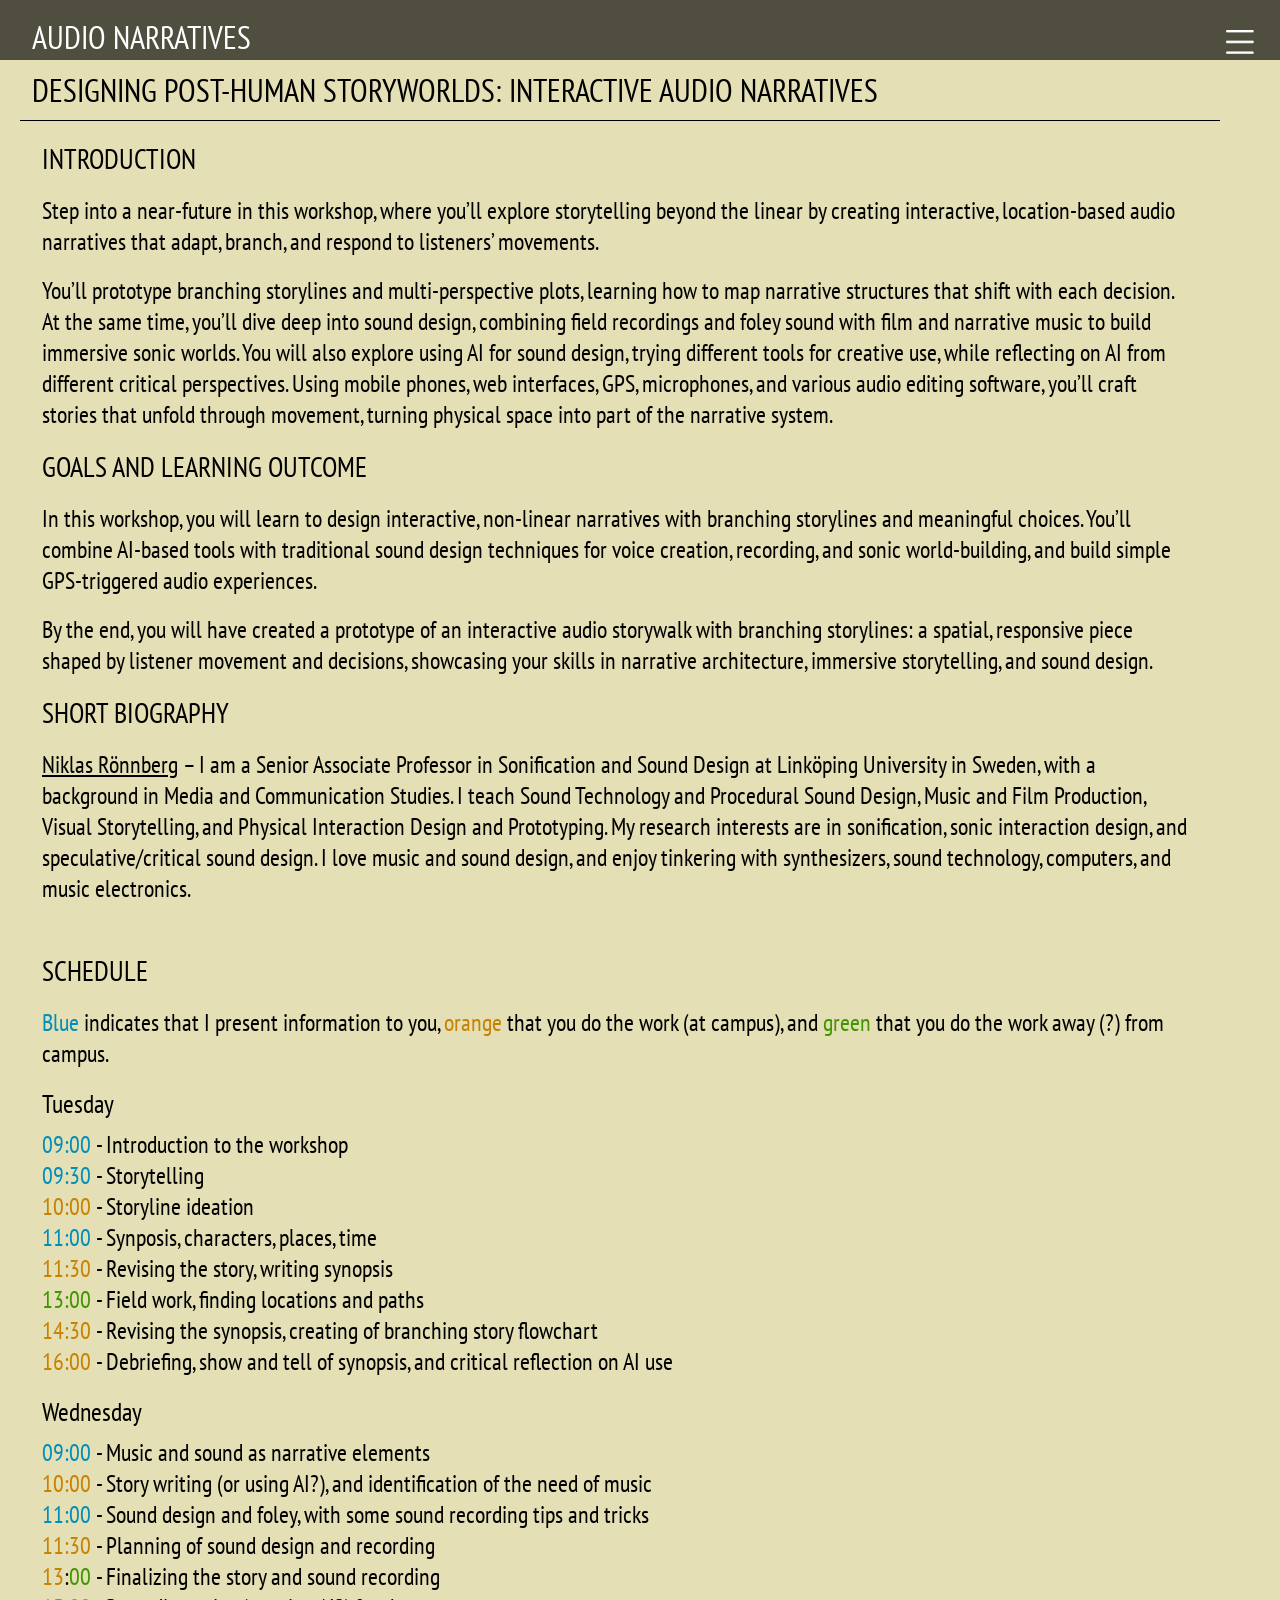
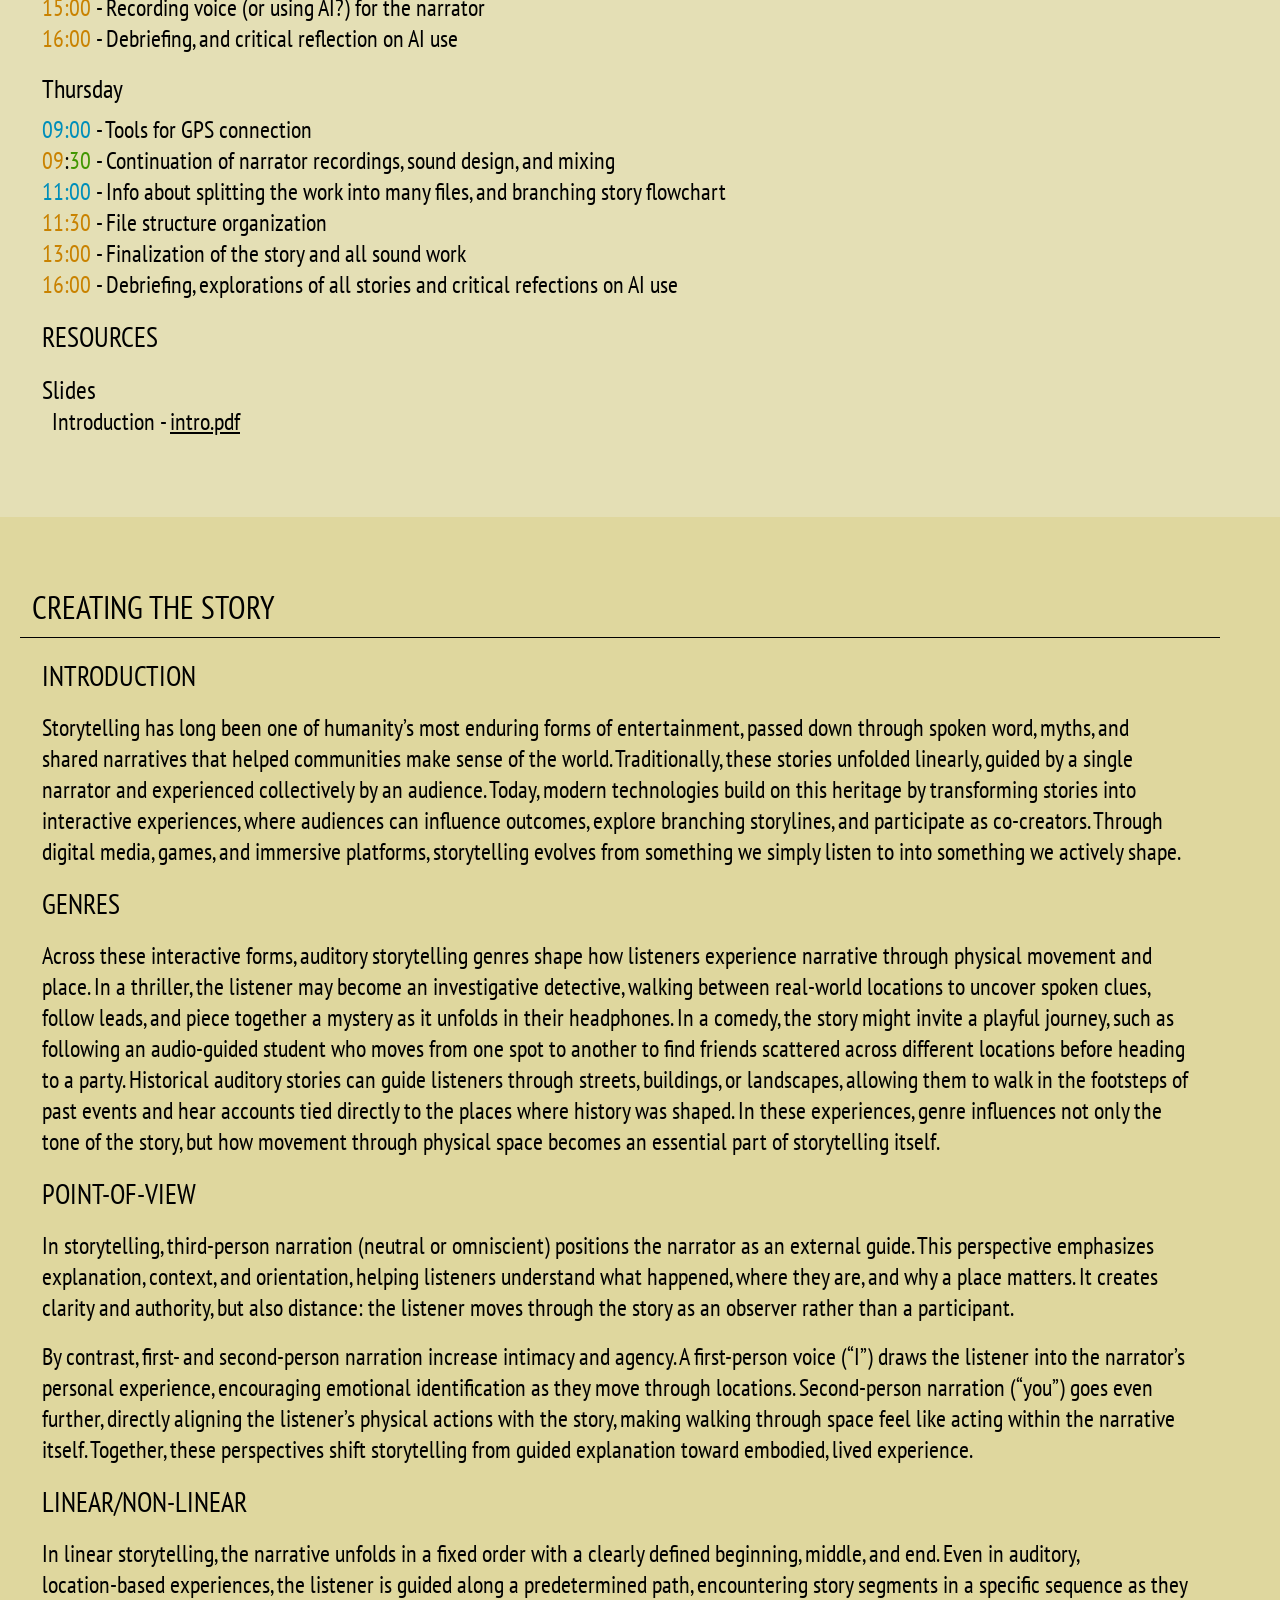
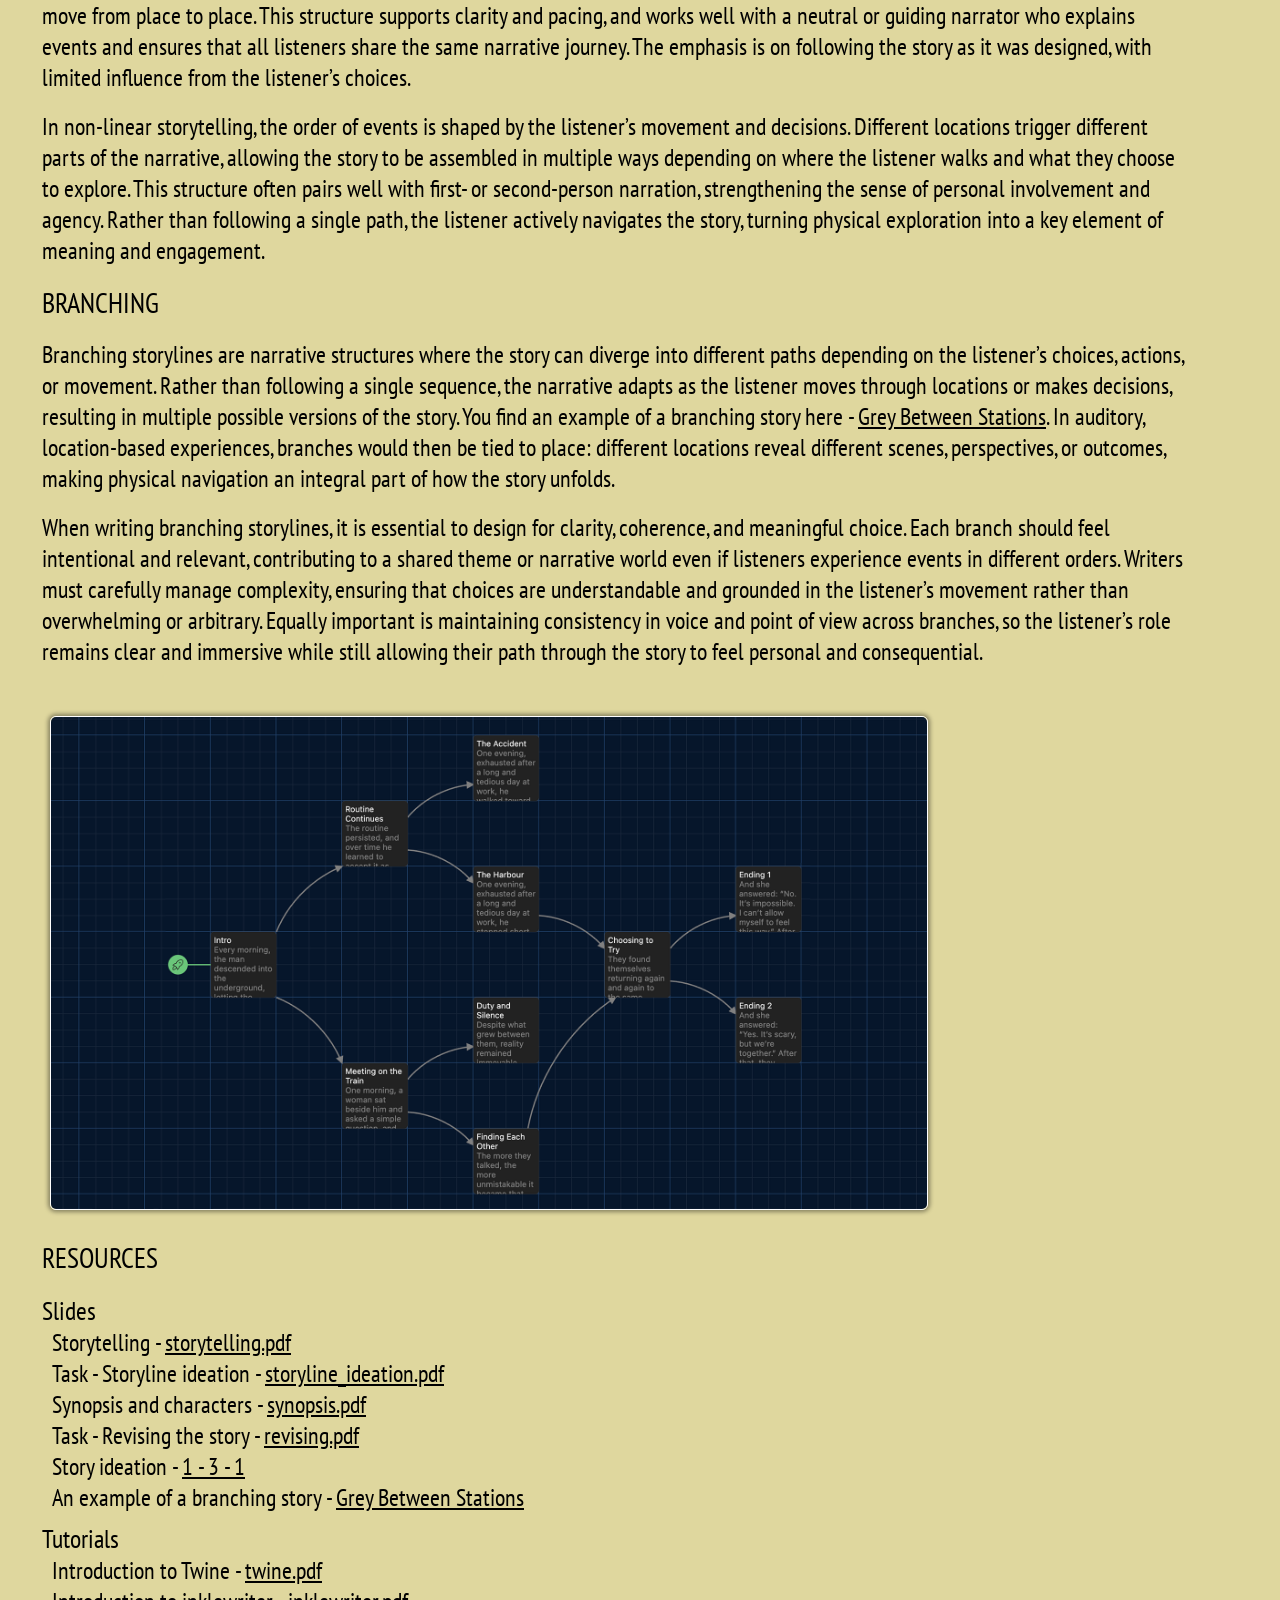
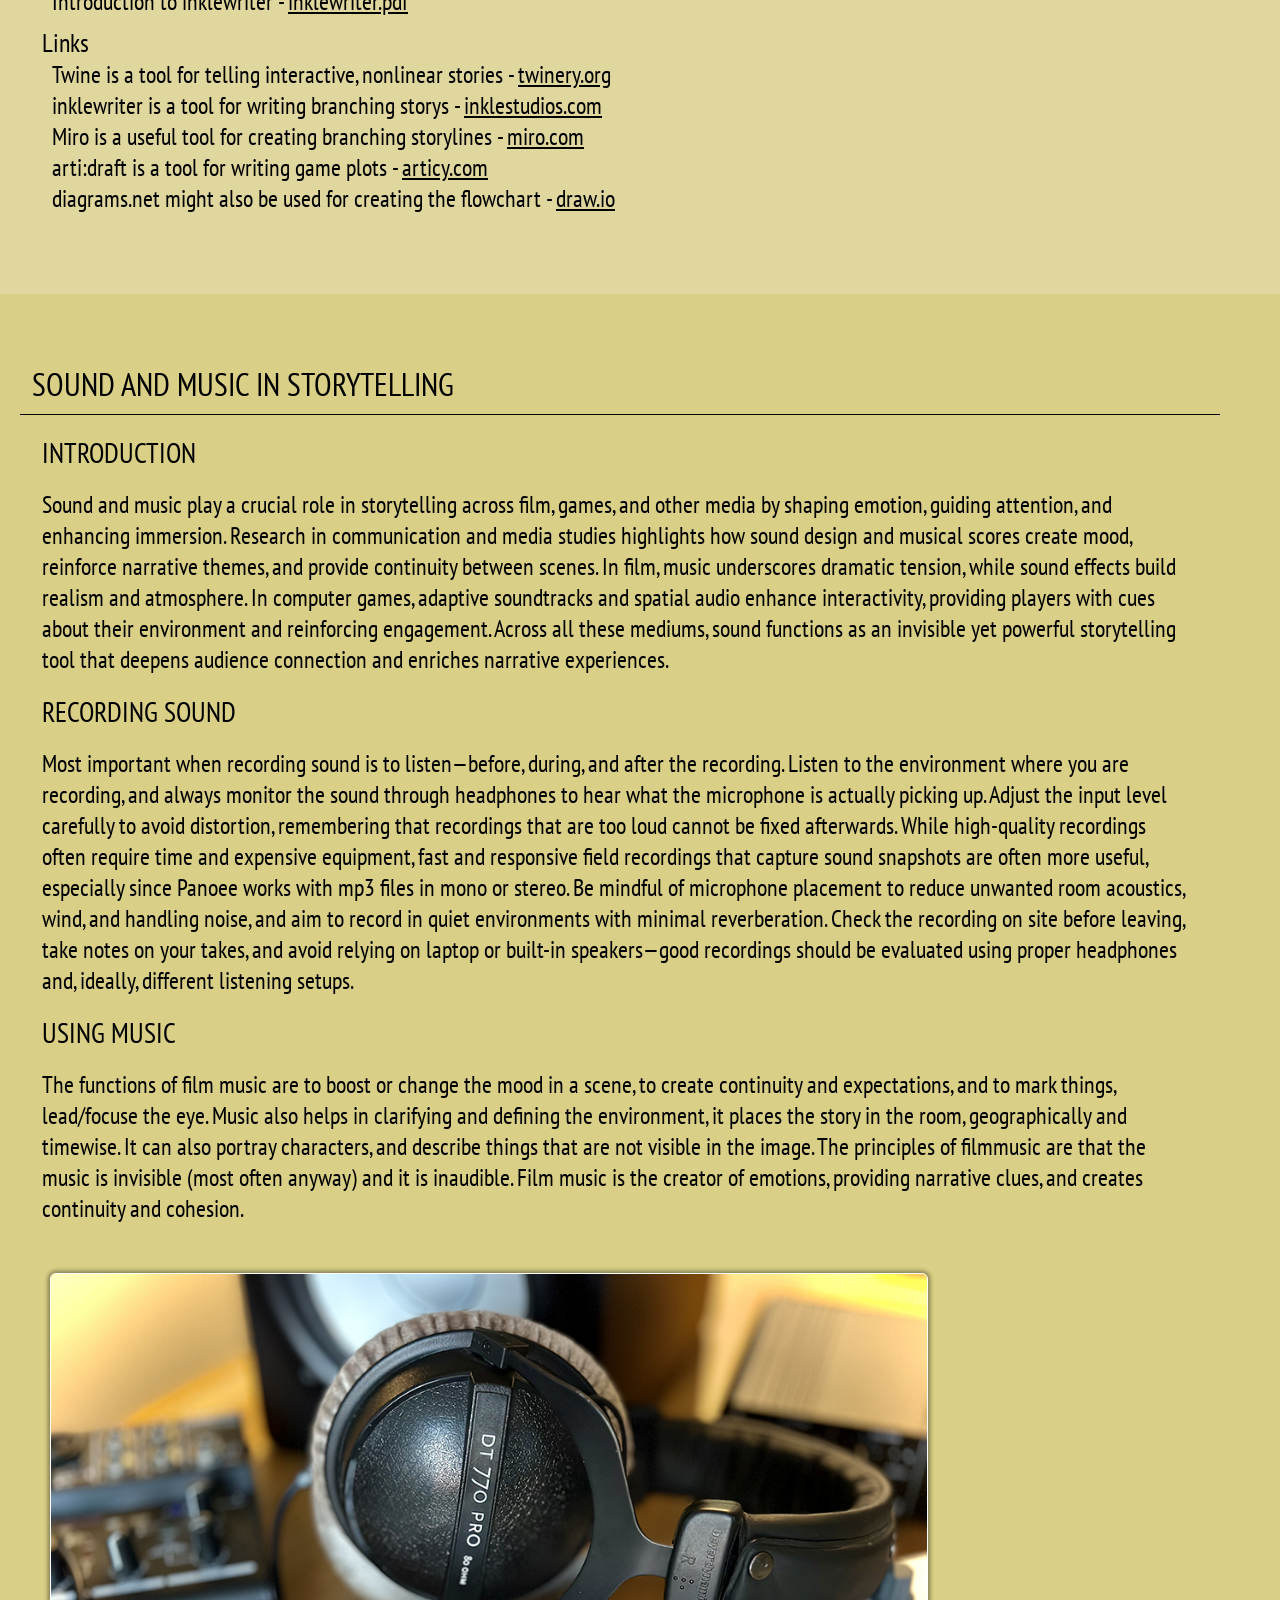
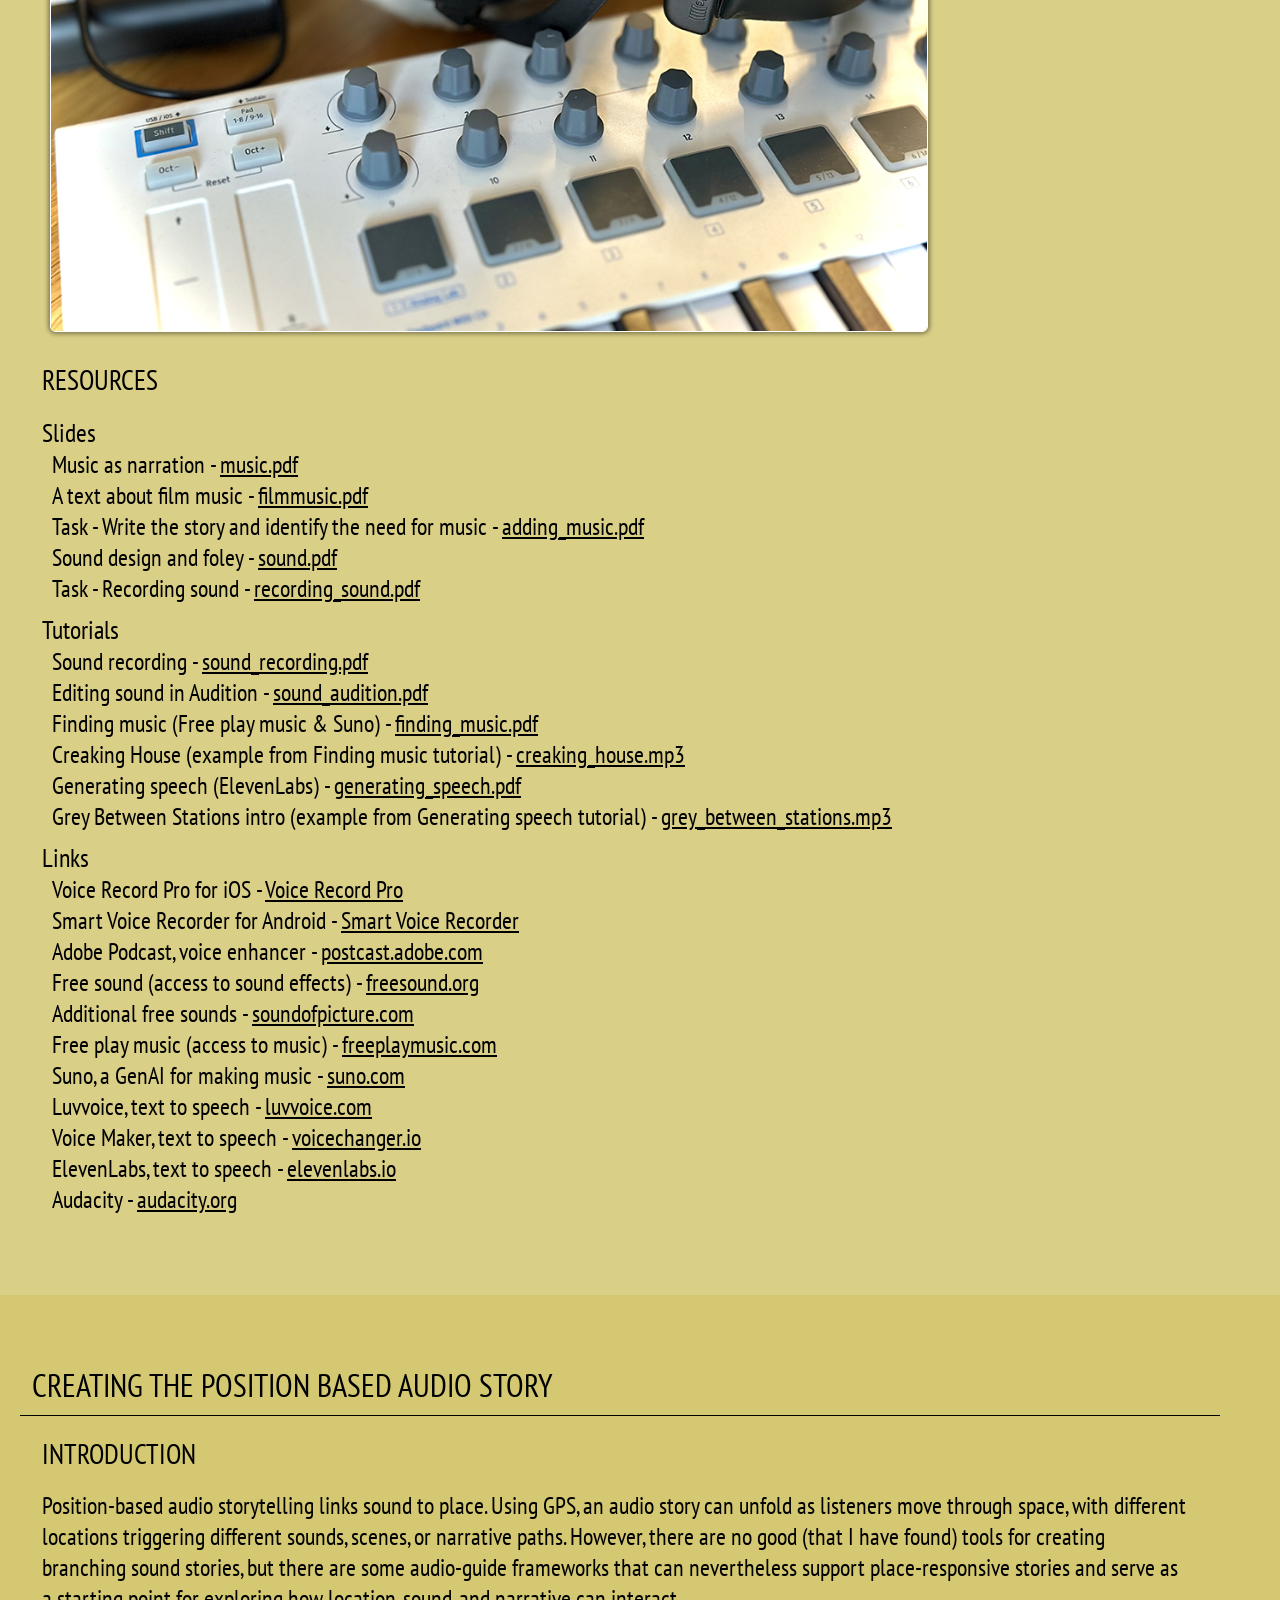
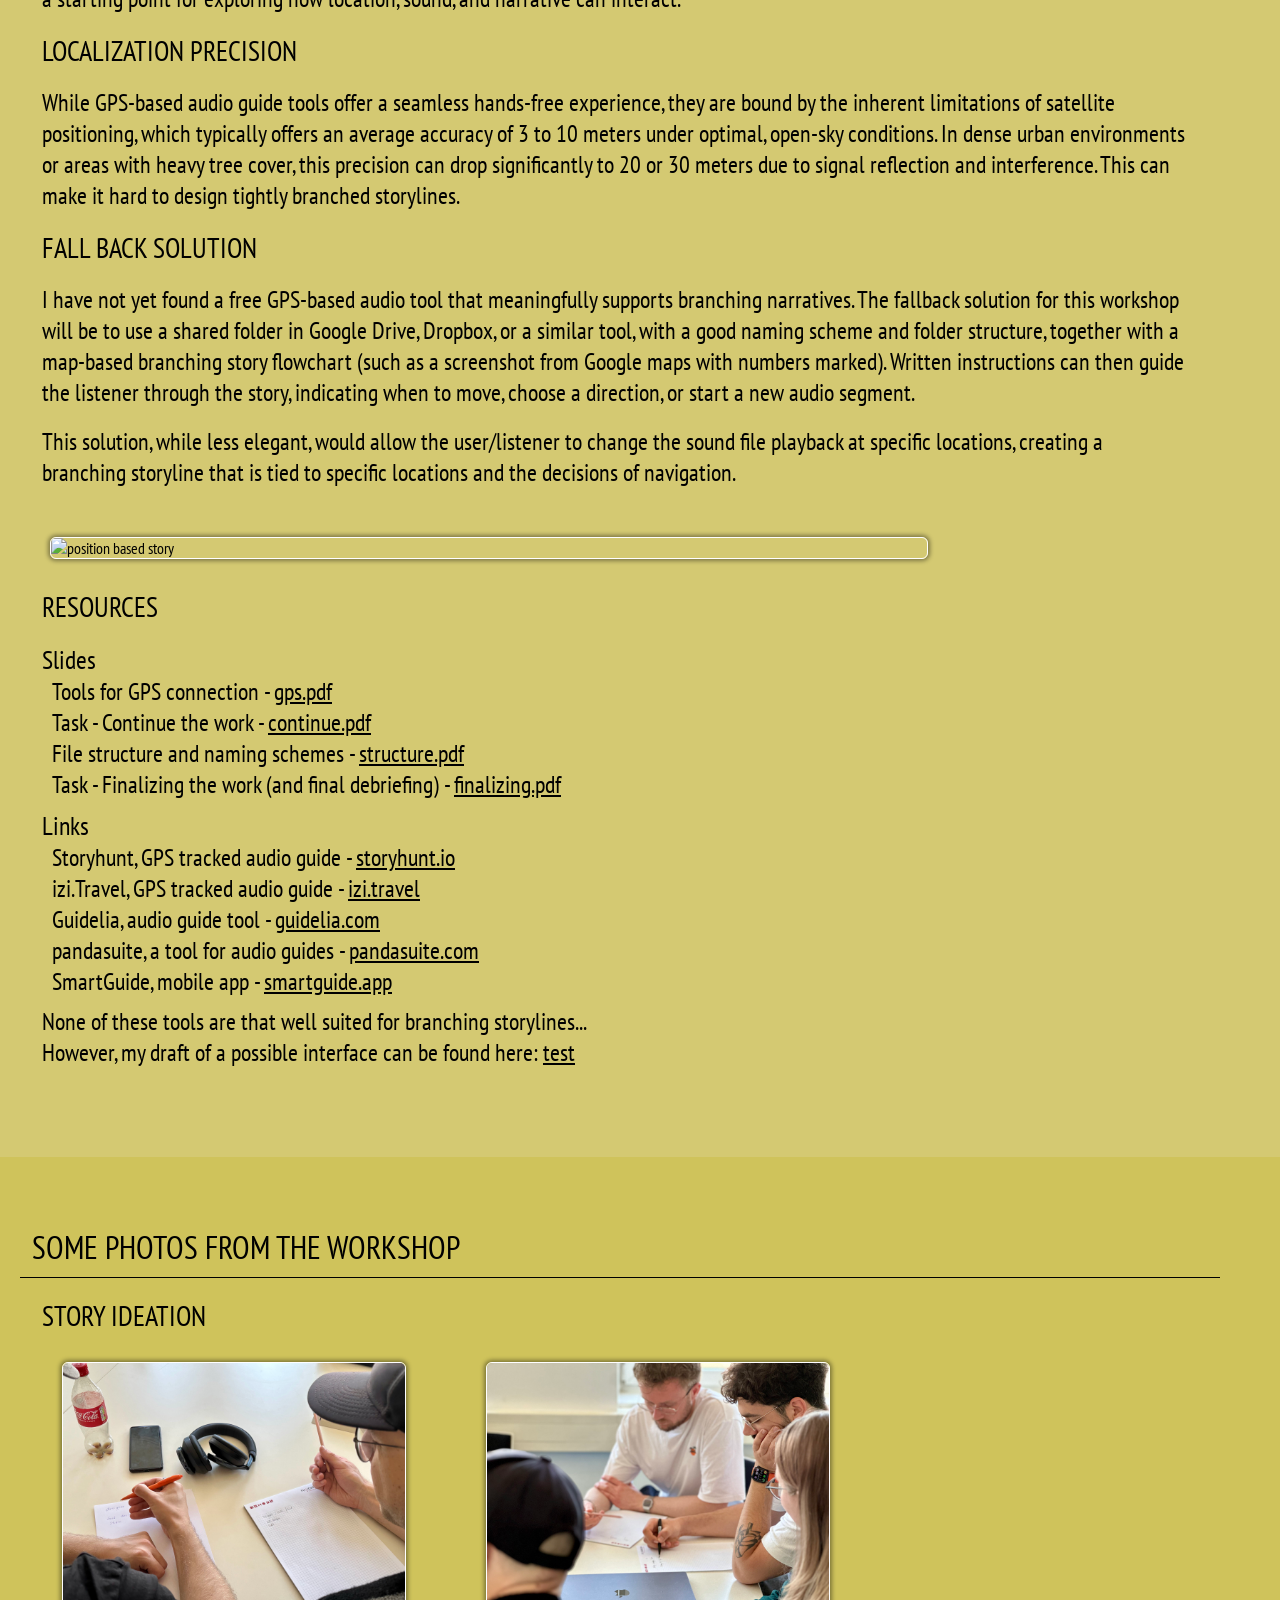
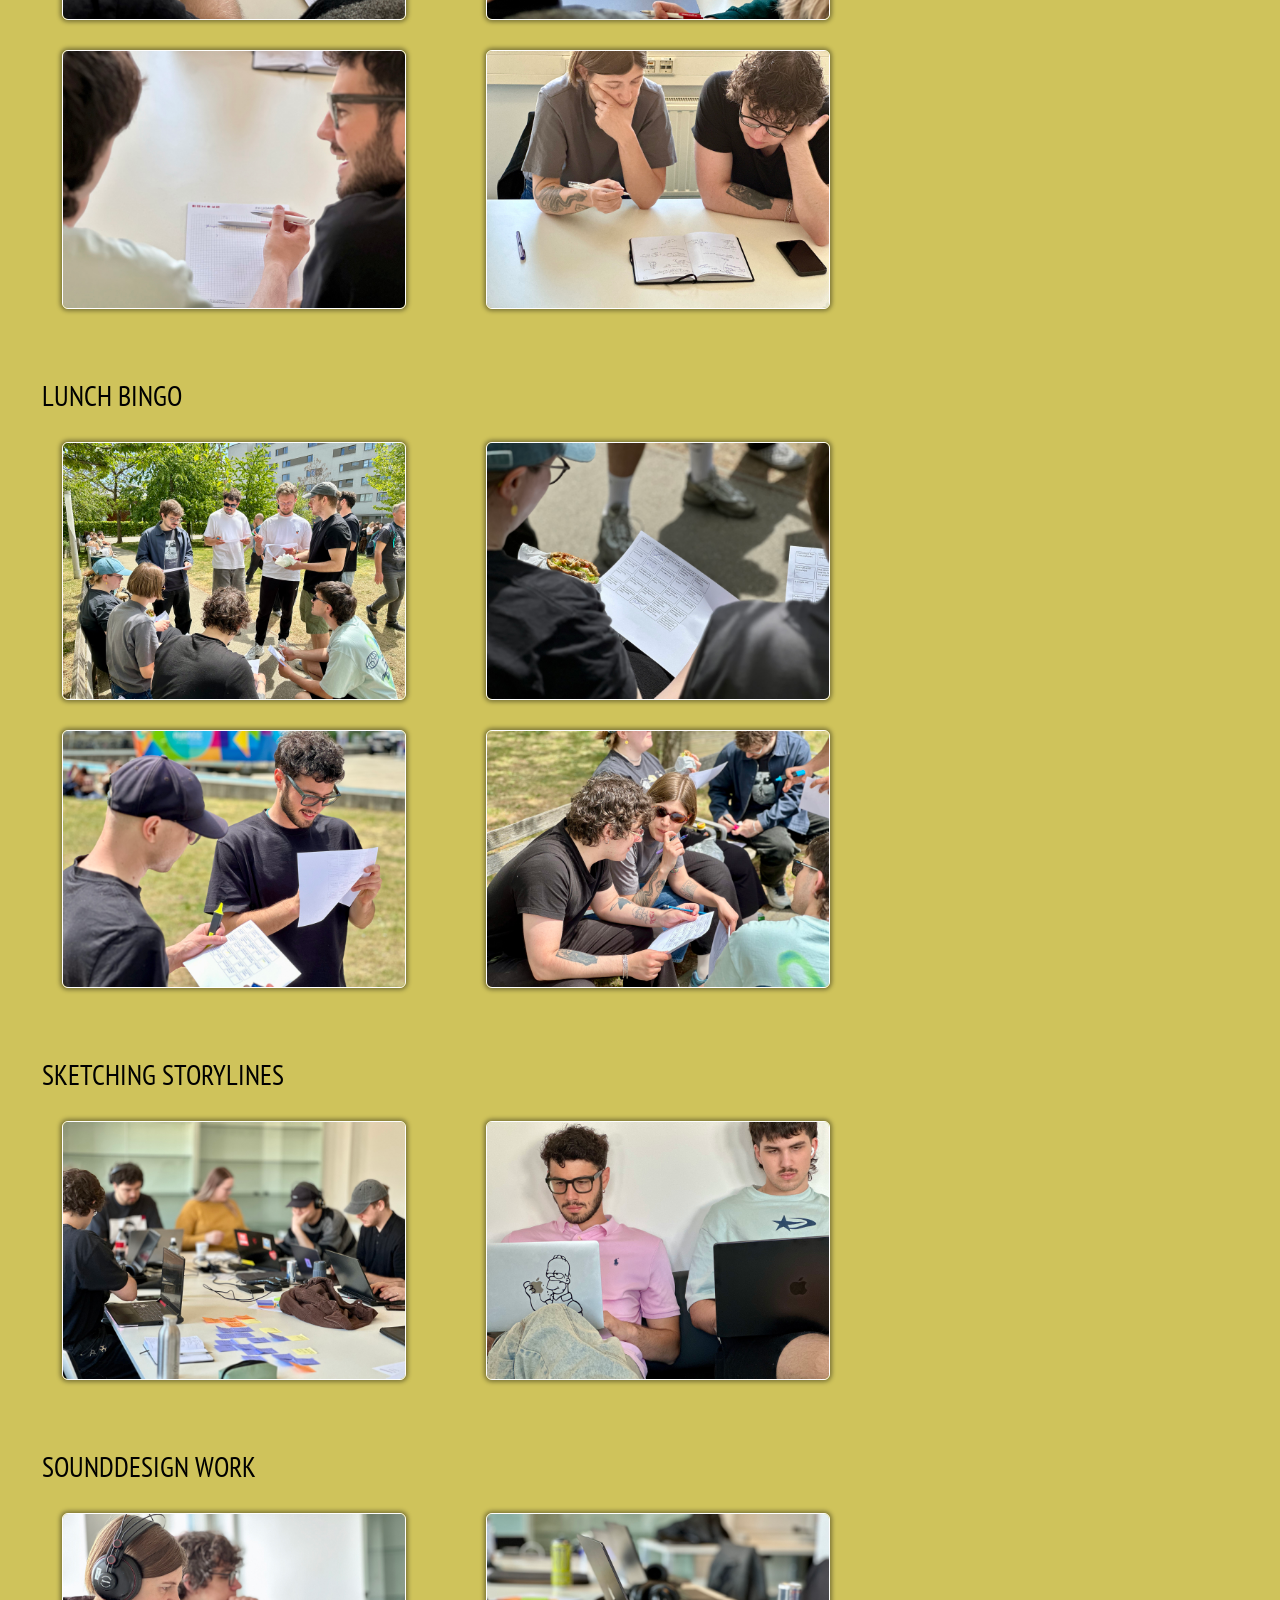
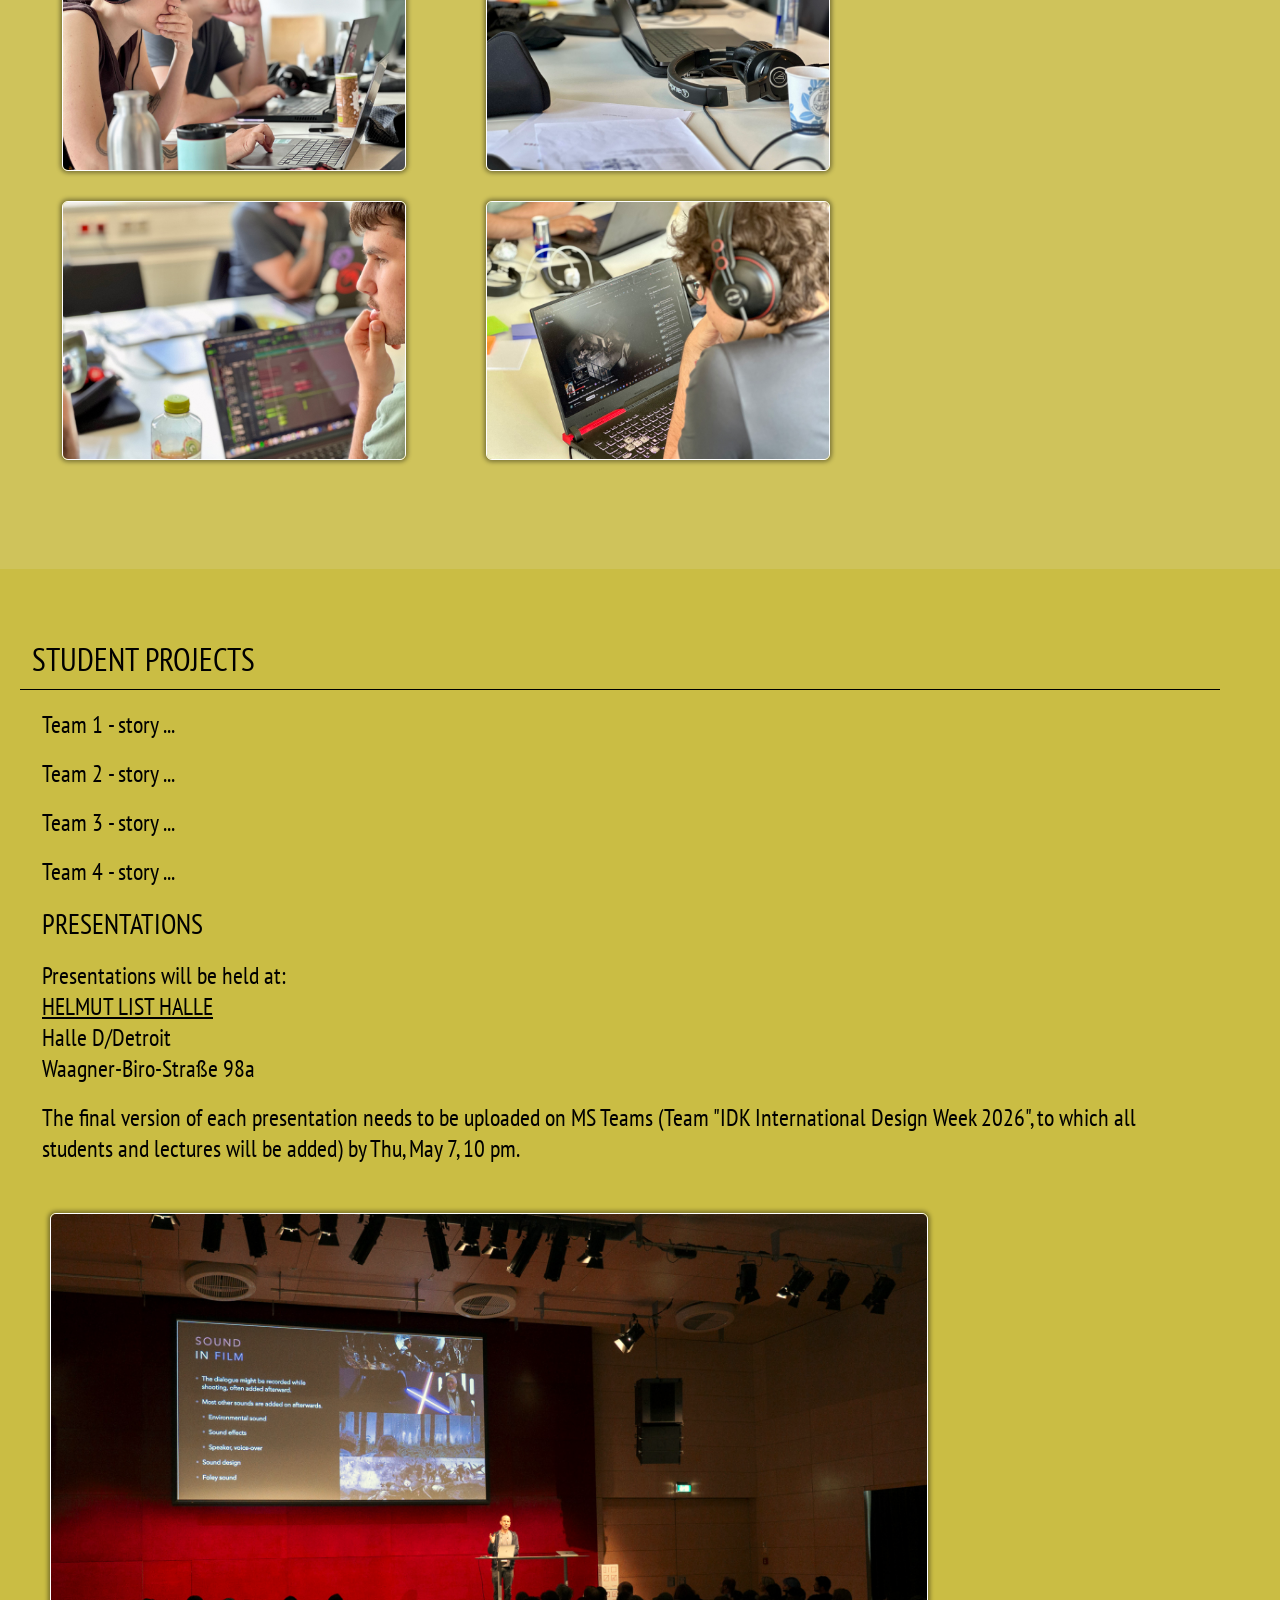
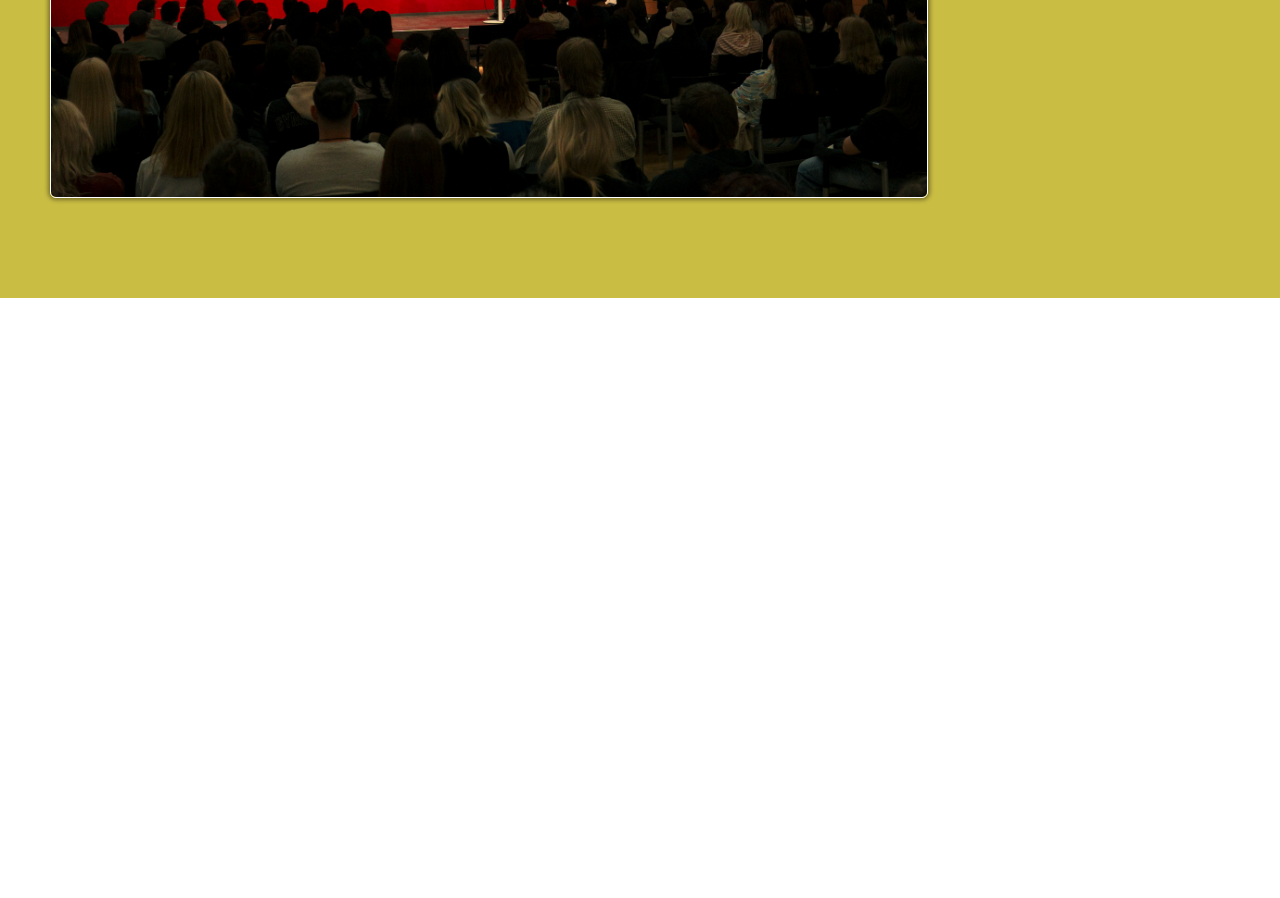
==== commit 3d52d63a: "Update index.html" ====
--- a/index.html
+++ b/index.html
@@ -273,7 +273,7 @@
 					<li>pandasuite, a tool for audio guides - <a href="https://pandasuite.com/blog/how-to-create-an-audio-guide/">pandasuite.com</a></li>
 					<li>SmartGuide, mobile app - <a href="https://www.smartguide.app/">smartguide.app</a></li>
 				</ul>
-				<p>However, none of these tools are that well suited for branching storylines...<br>
+				<p>None of these tools are that well suited for branching storylines...<br>
 				However, my draft of a possible interface can be found here: <a href="map/">test</a></p>
 			</div>
 		</div>
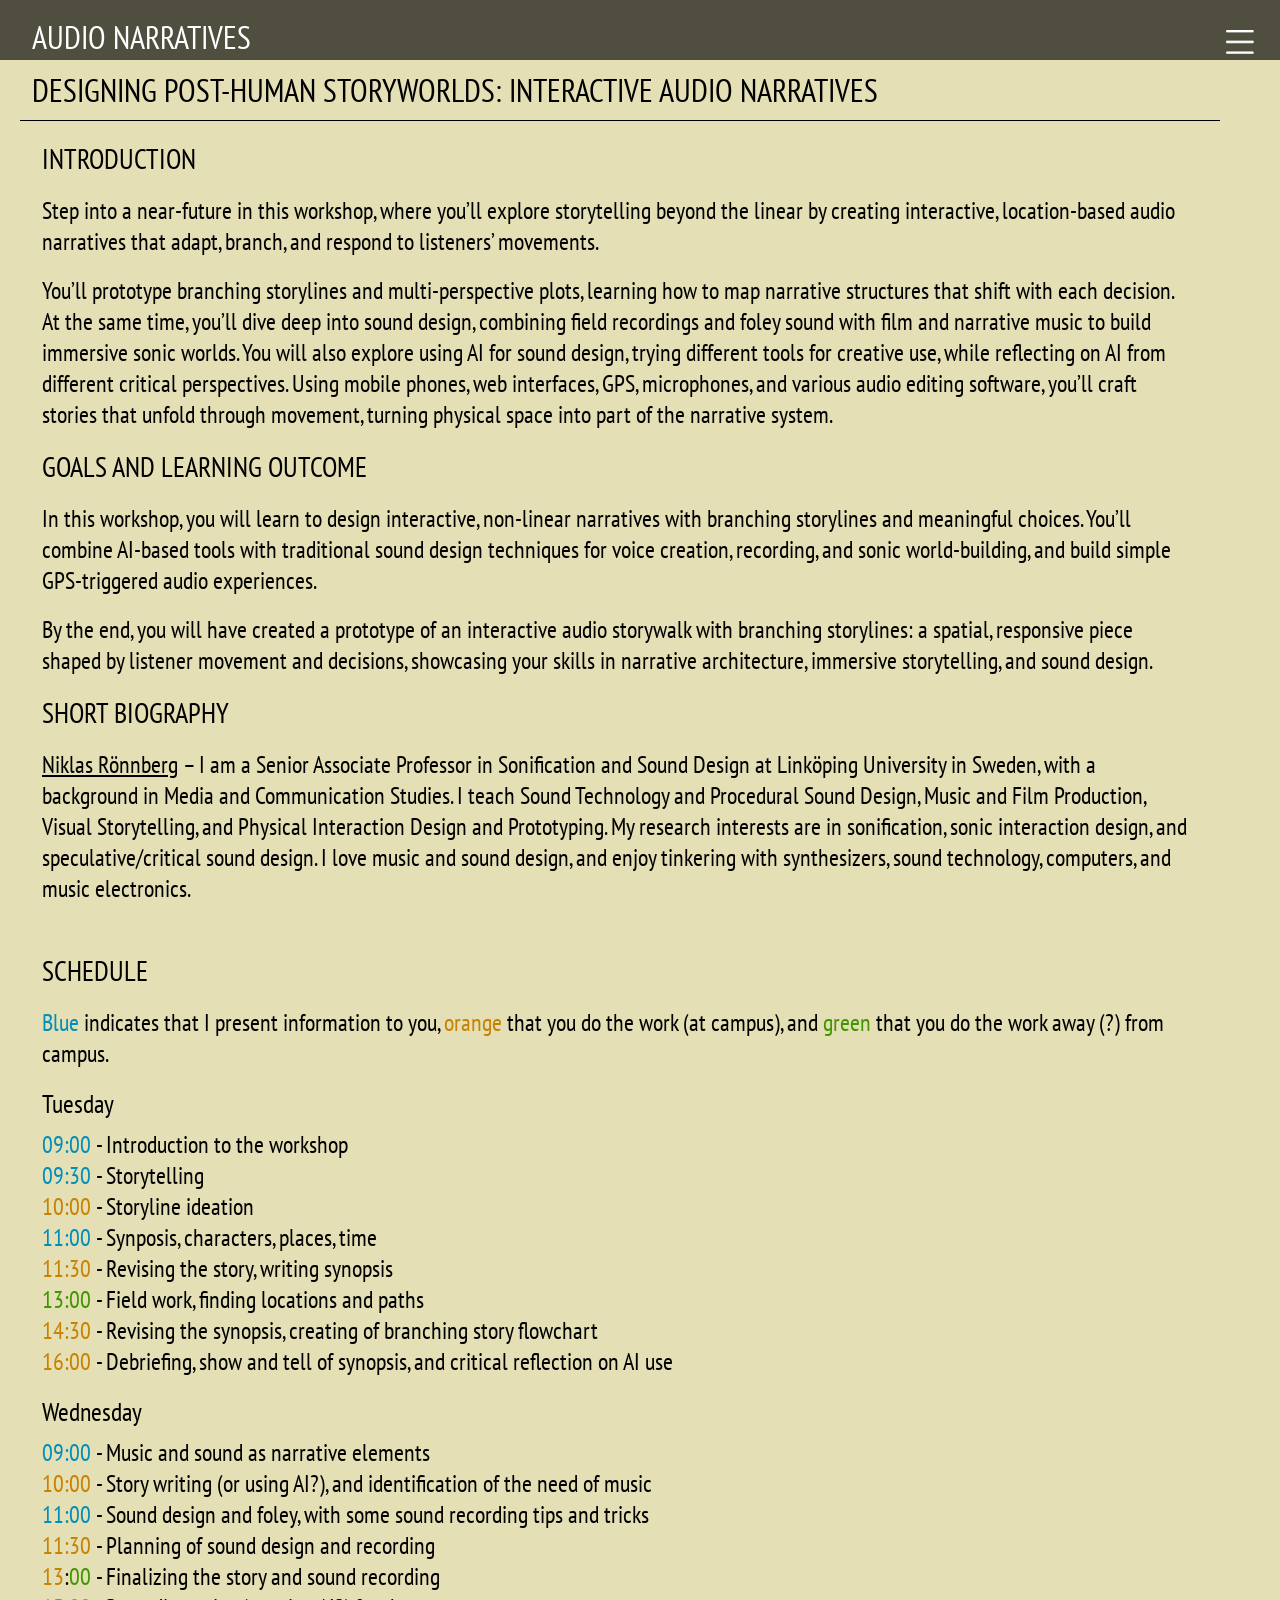
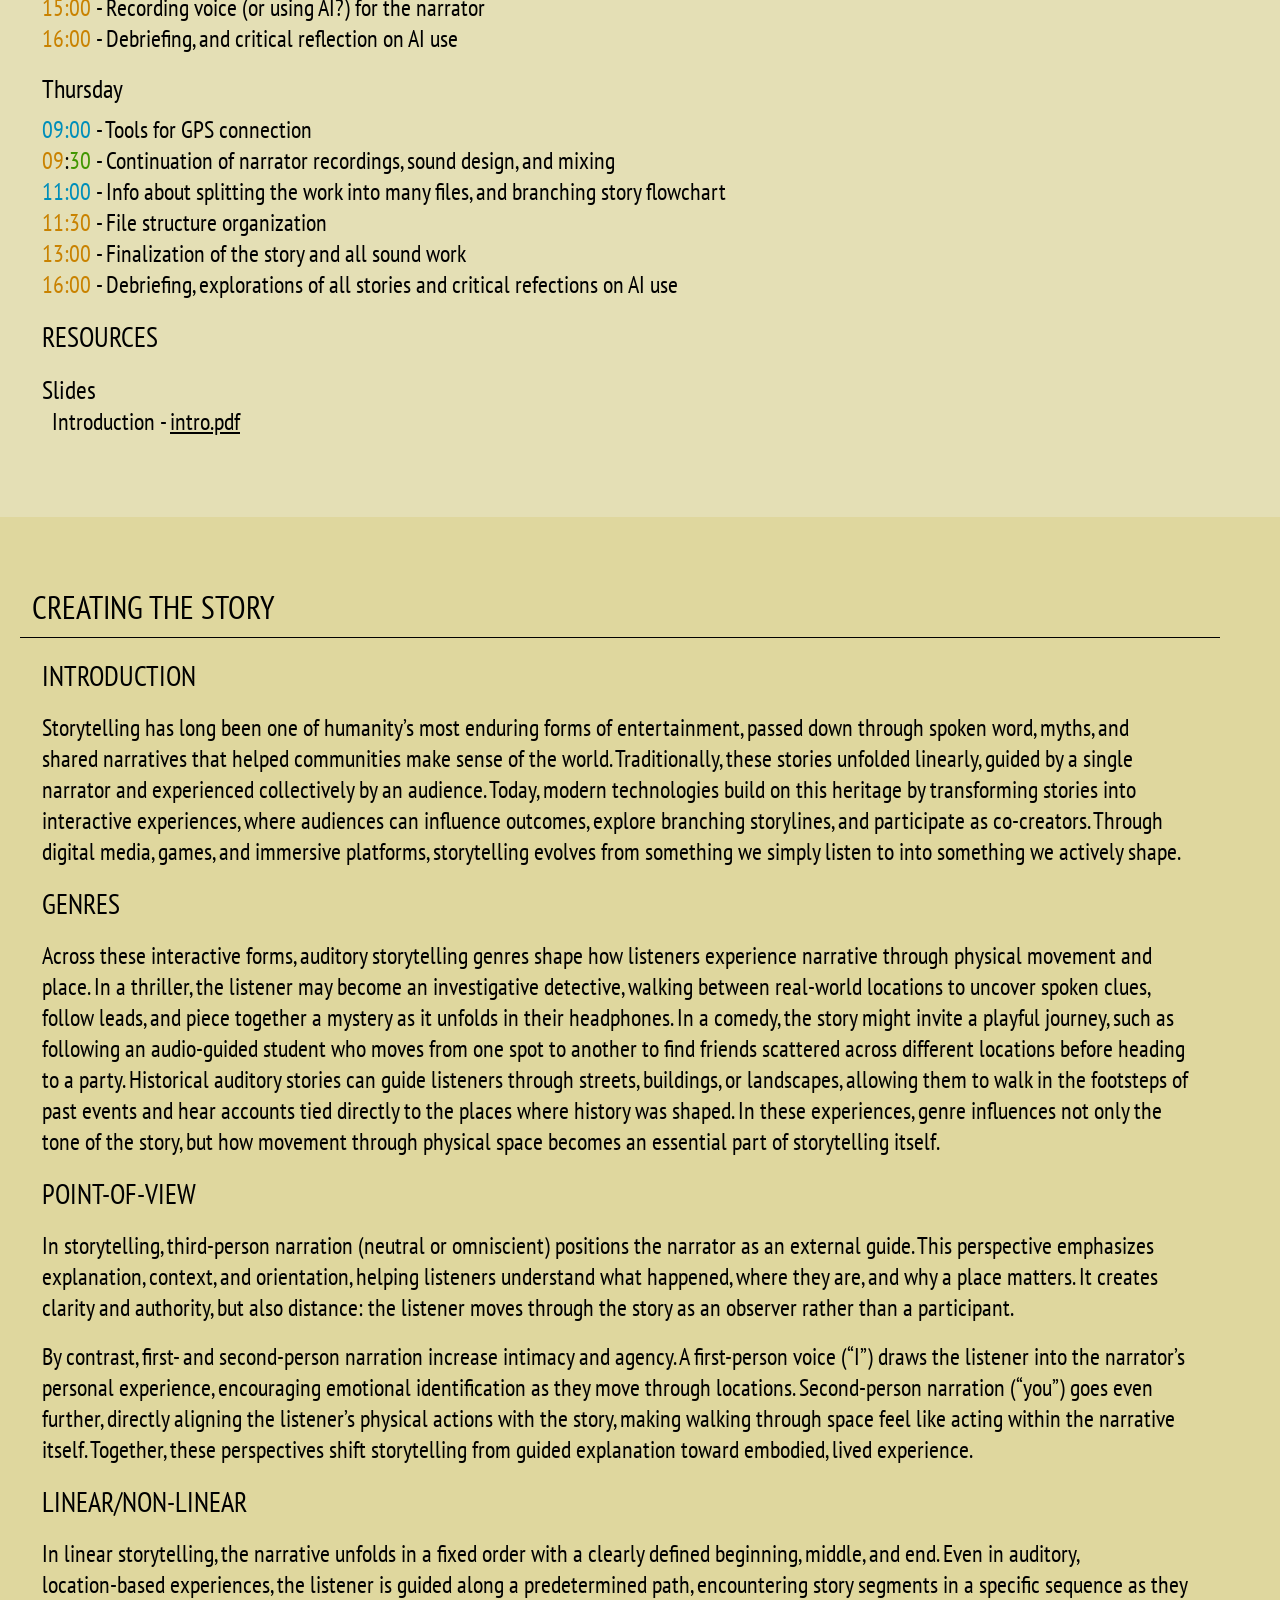
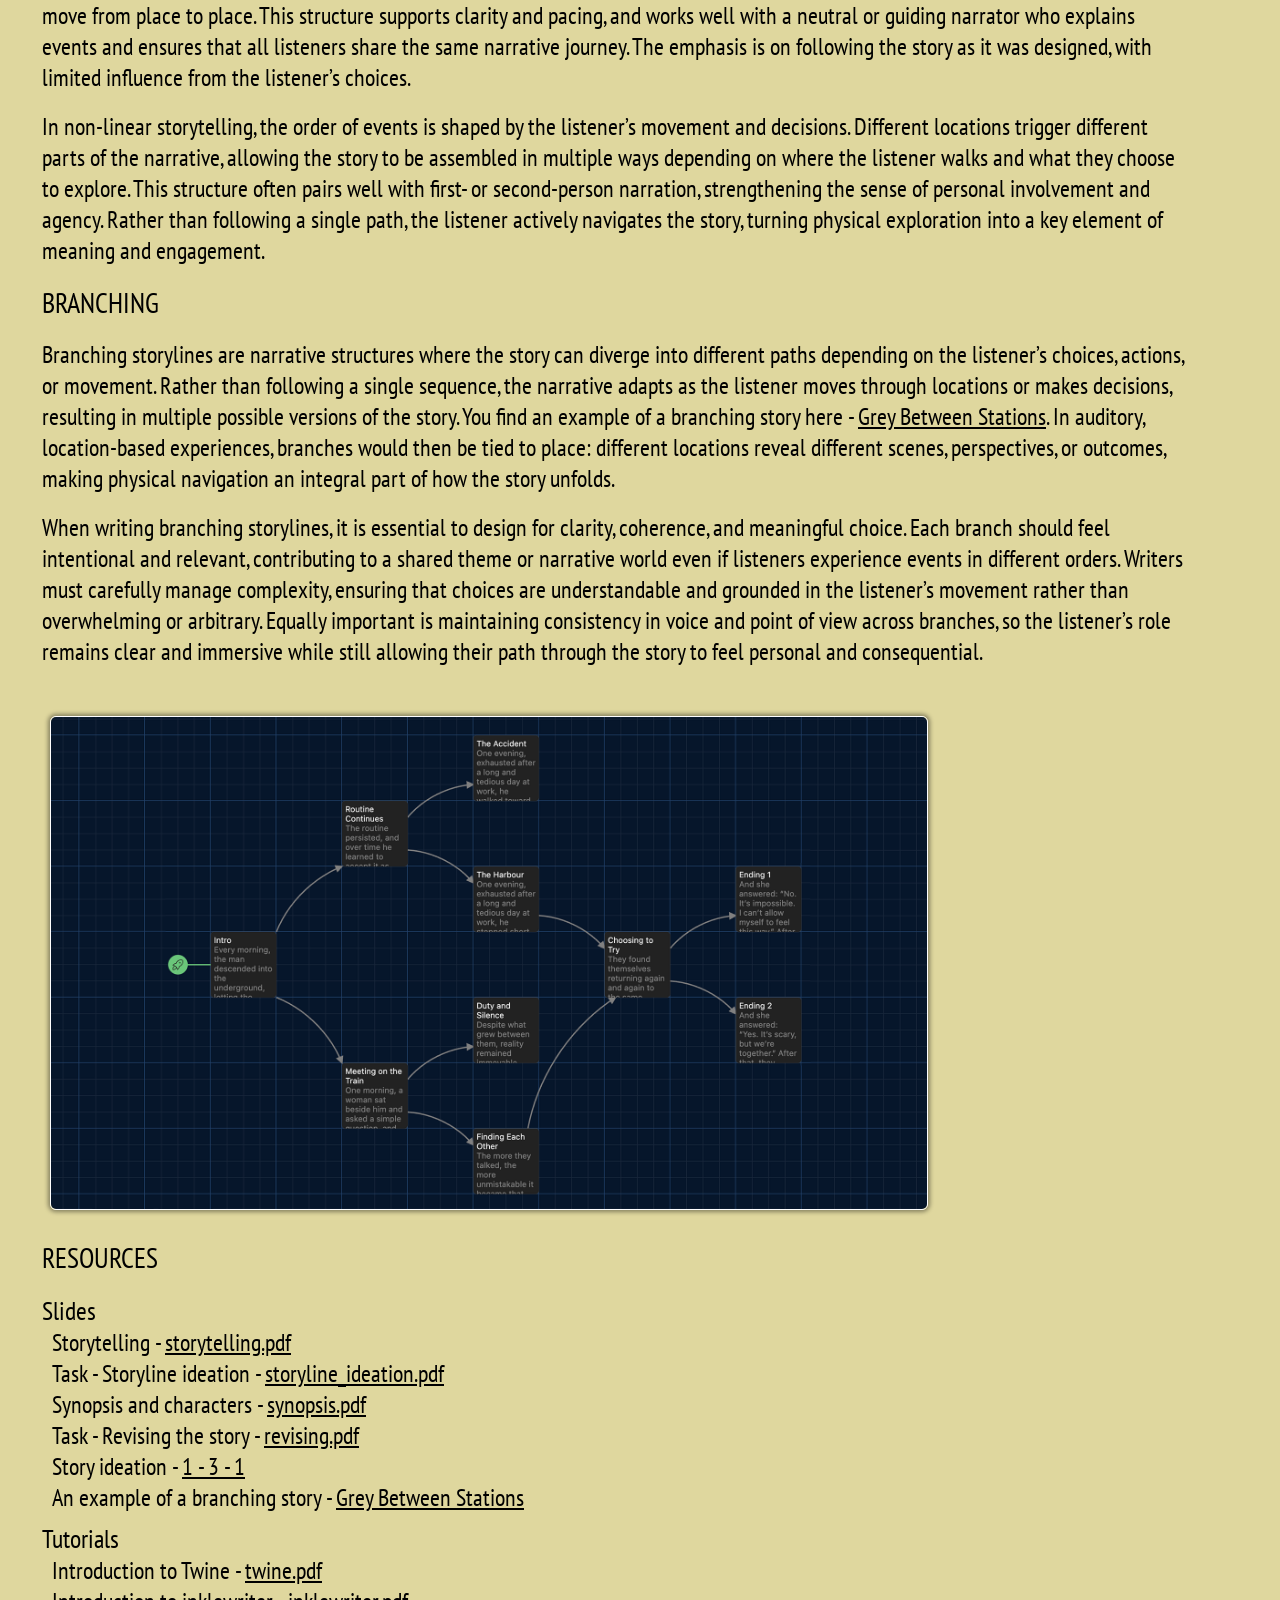
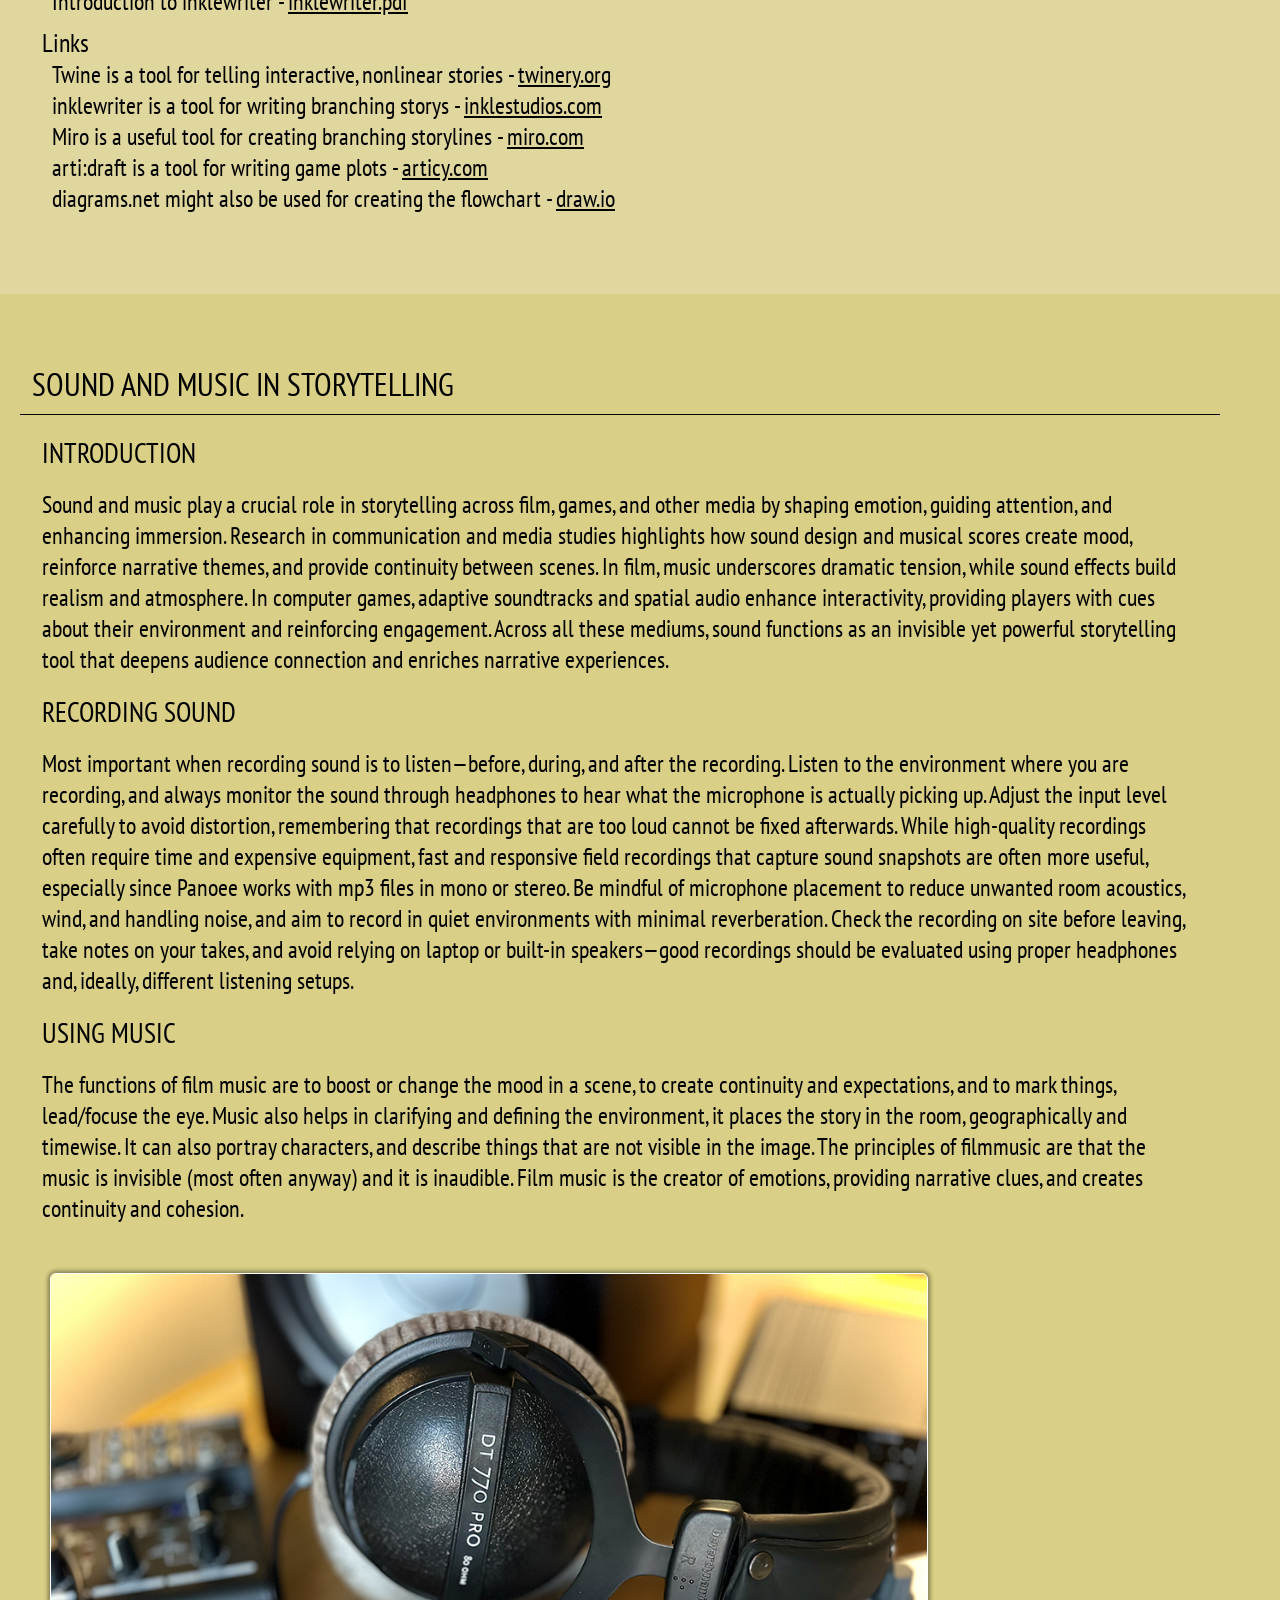
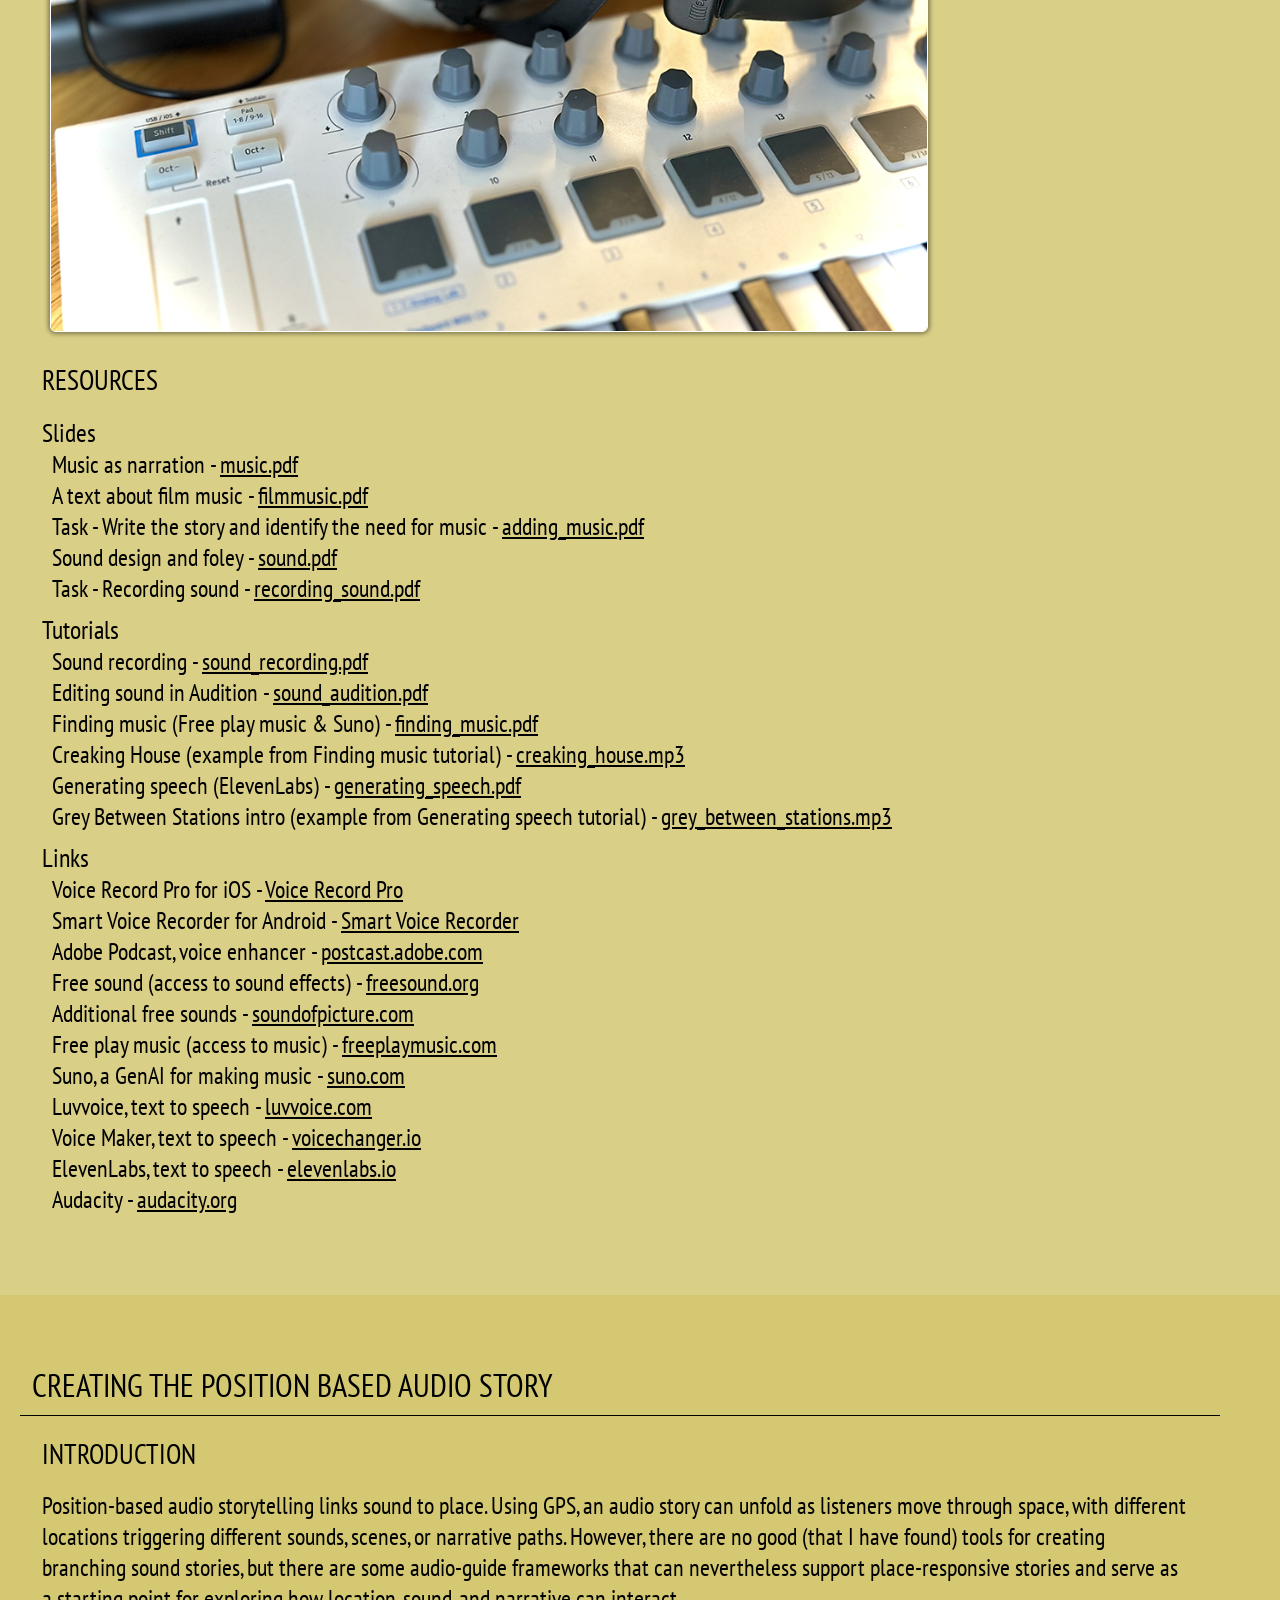
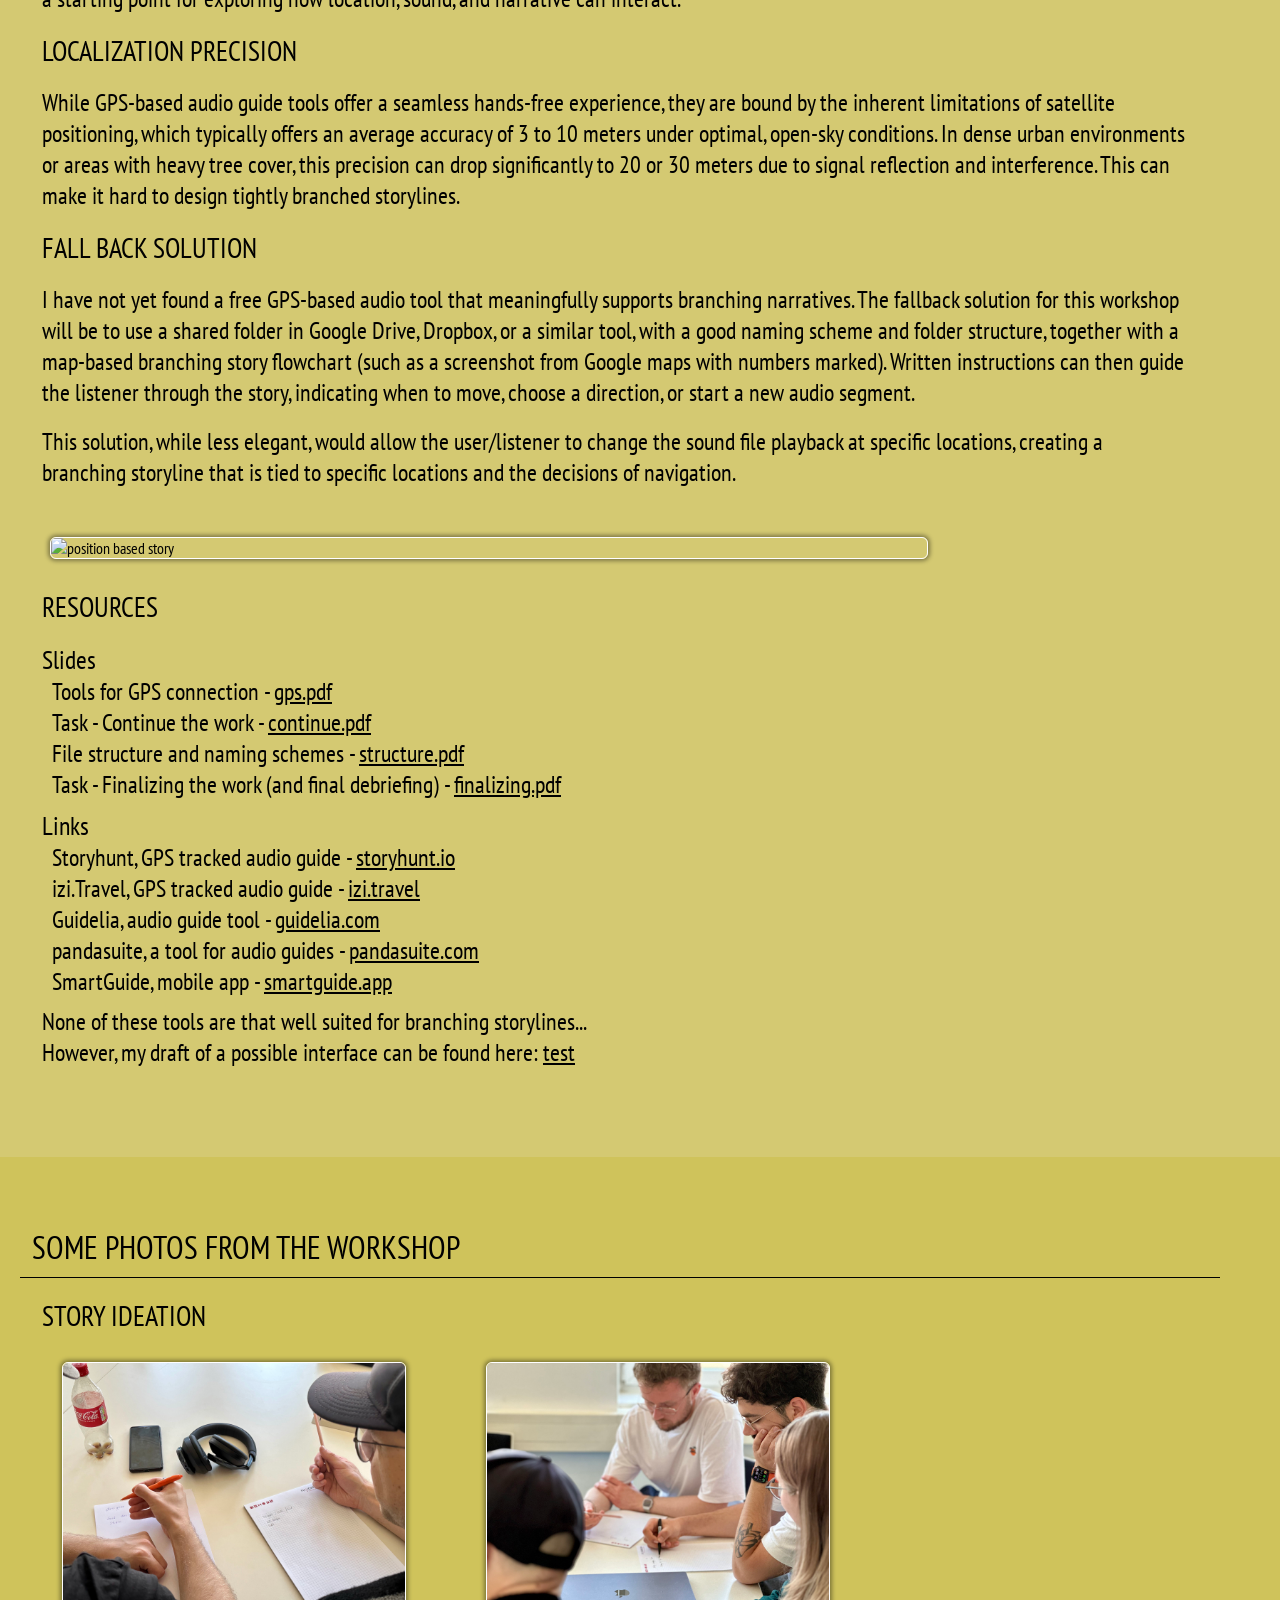
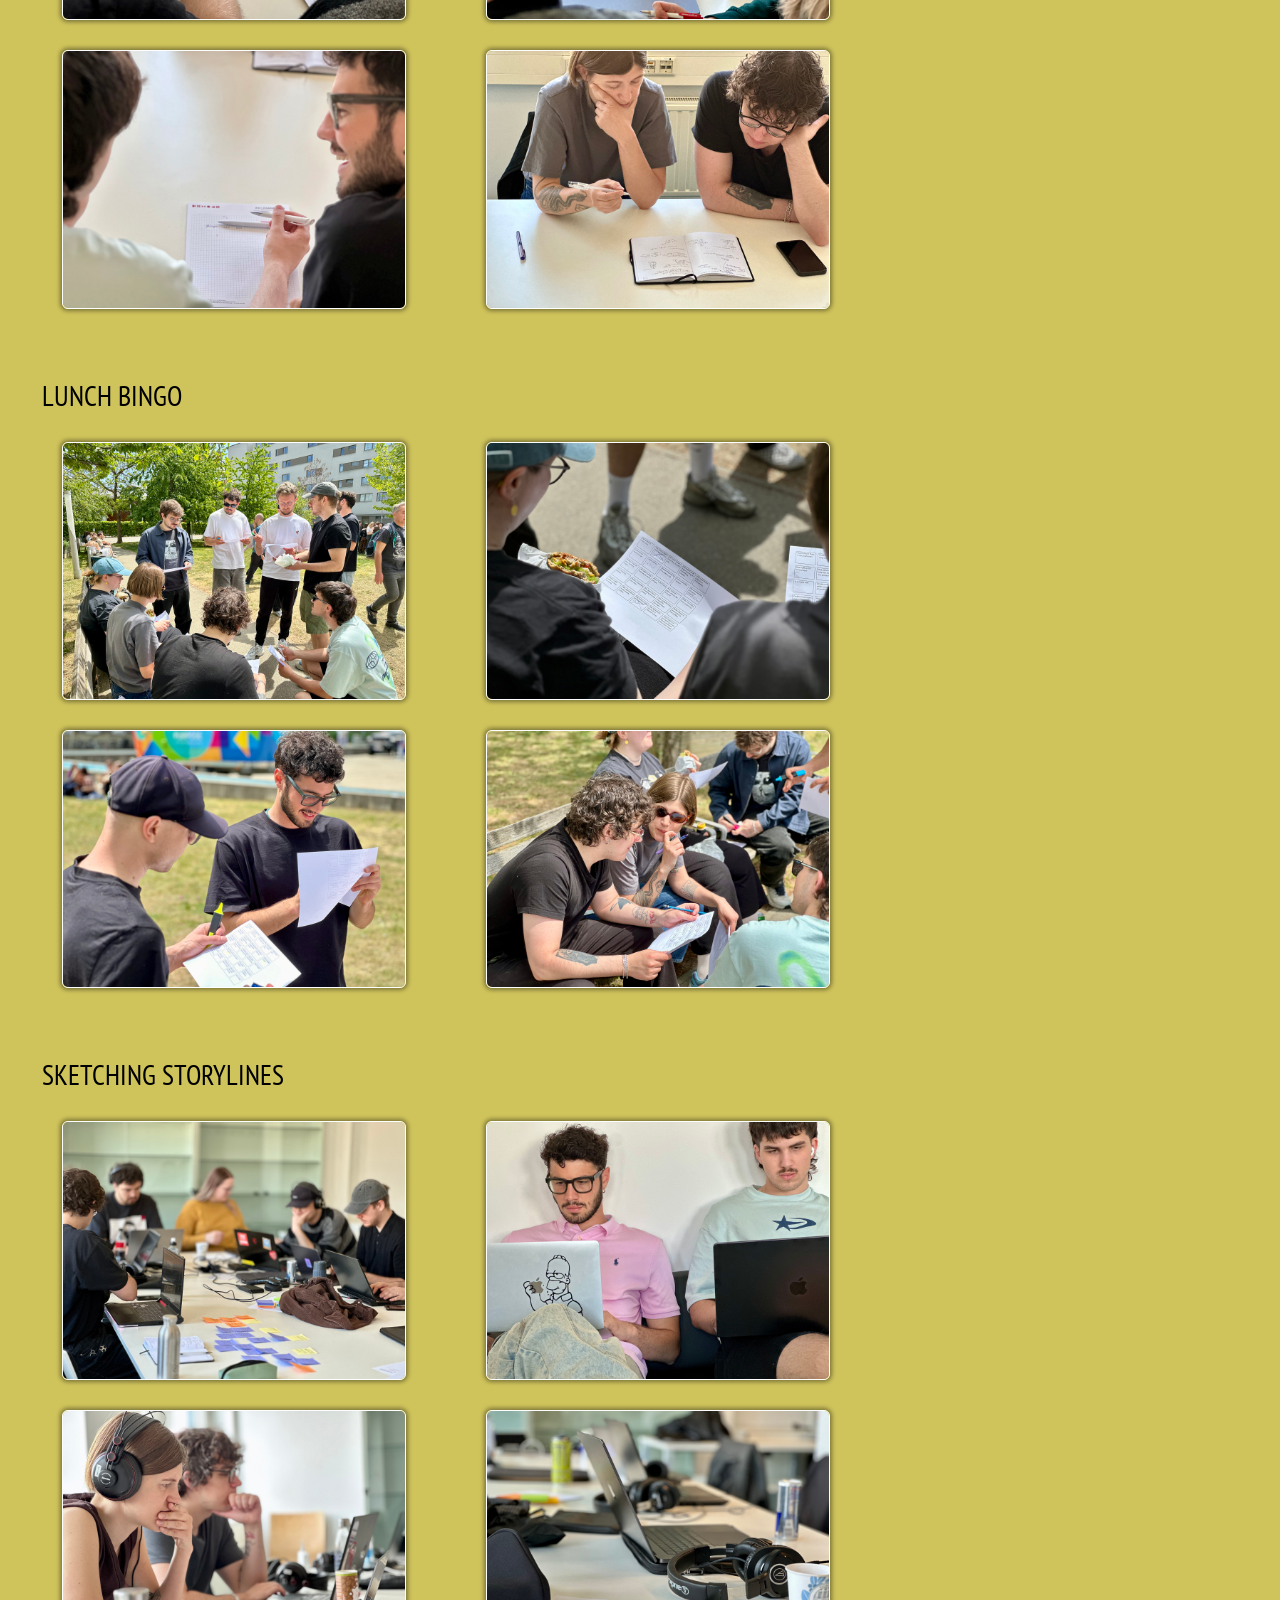
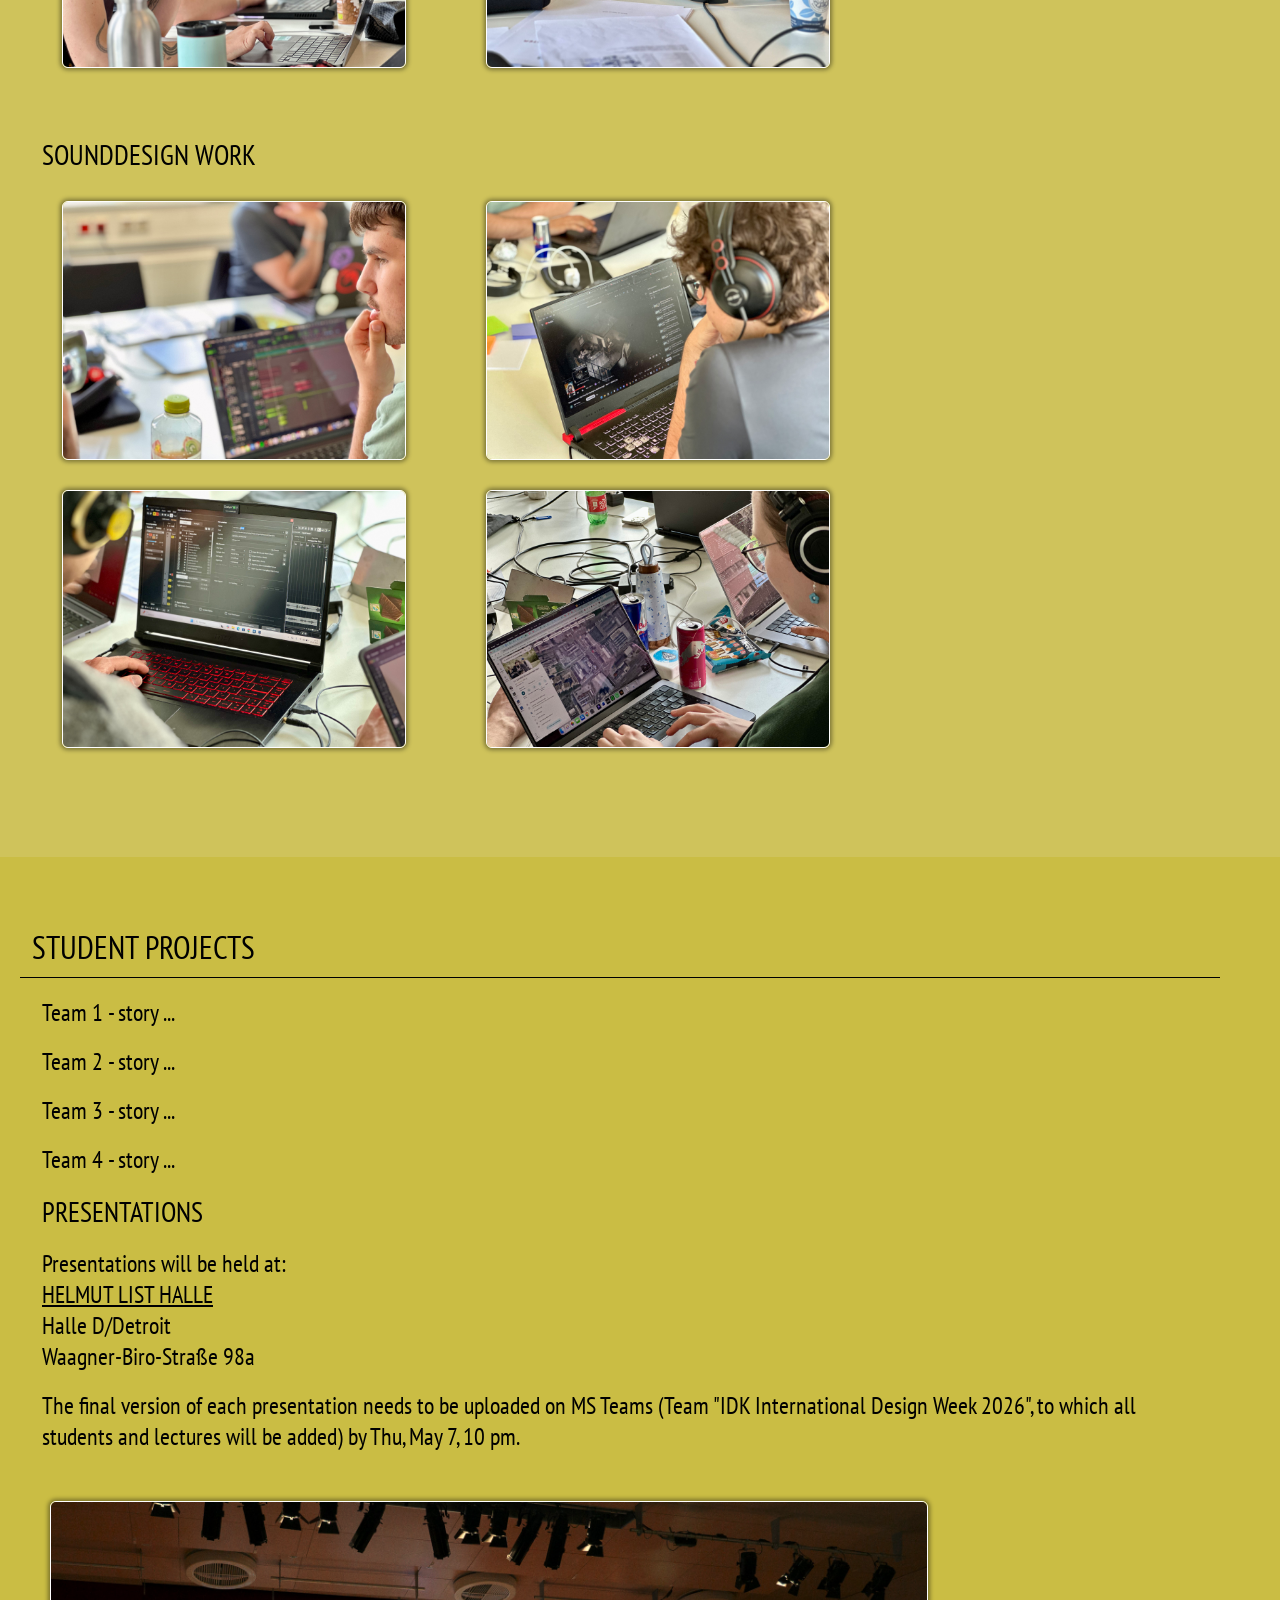
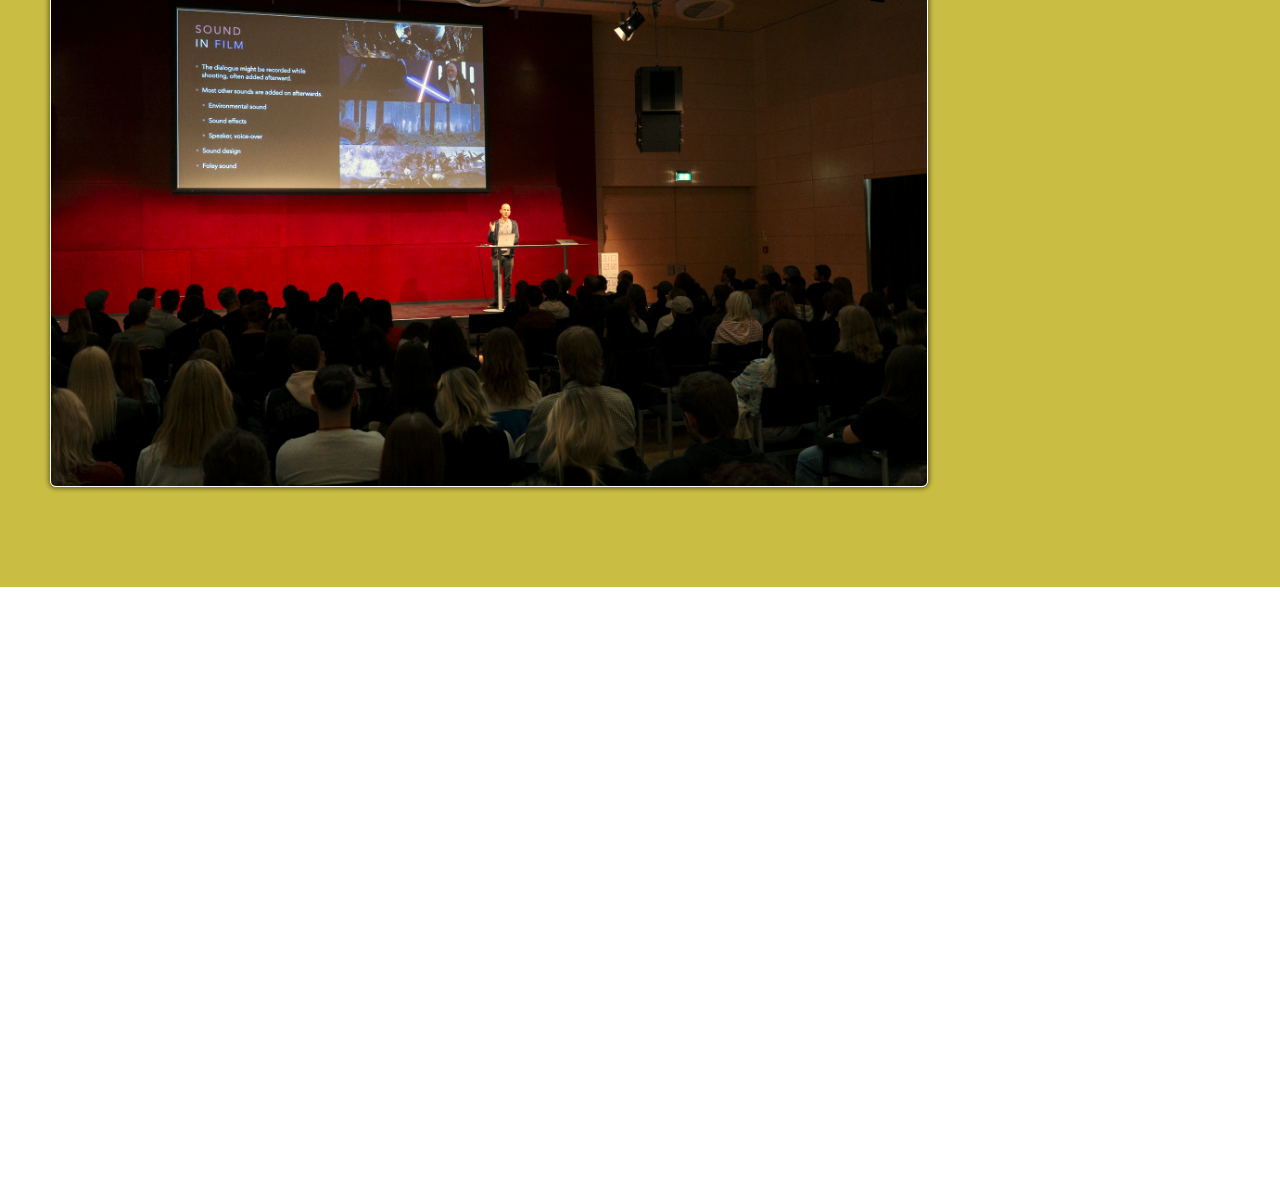
==== commit 6edabfae: "Update index.html" ====
--- a/index.html
+++ b/index.html
@@ -306,6 +306,8 @@
 				<p>
 					<img src="images/storylines_01.jpeg" alt='Sketching storylines' onClick='show(this)' class="zoomable small">
 					<img src="images/storylines_02.jpeg" alt='Sketching storylines' onClick='show(this)' class="zoomable small">
+					<img src="images/storylines_03.jpeg" alt='Sketching storylines' onClick='show(this)' class="zoomable small">
+					<img src="images/storylines_04.jpeg" alt='Sketching storylines' onClick='show(this)' class="zoomable small">
 				</p>
 			</div>
 			<div class="right columnwrap">
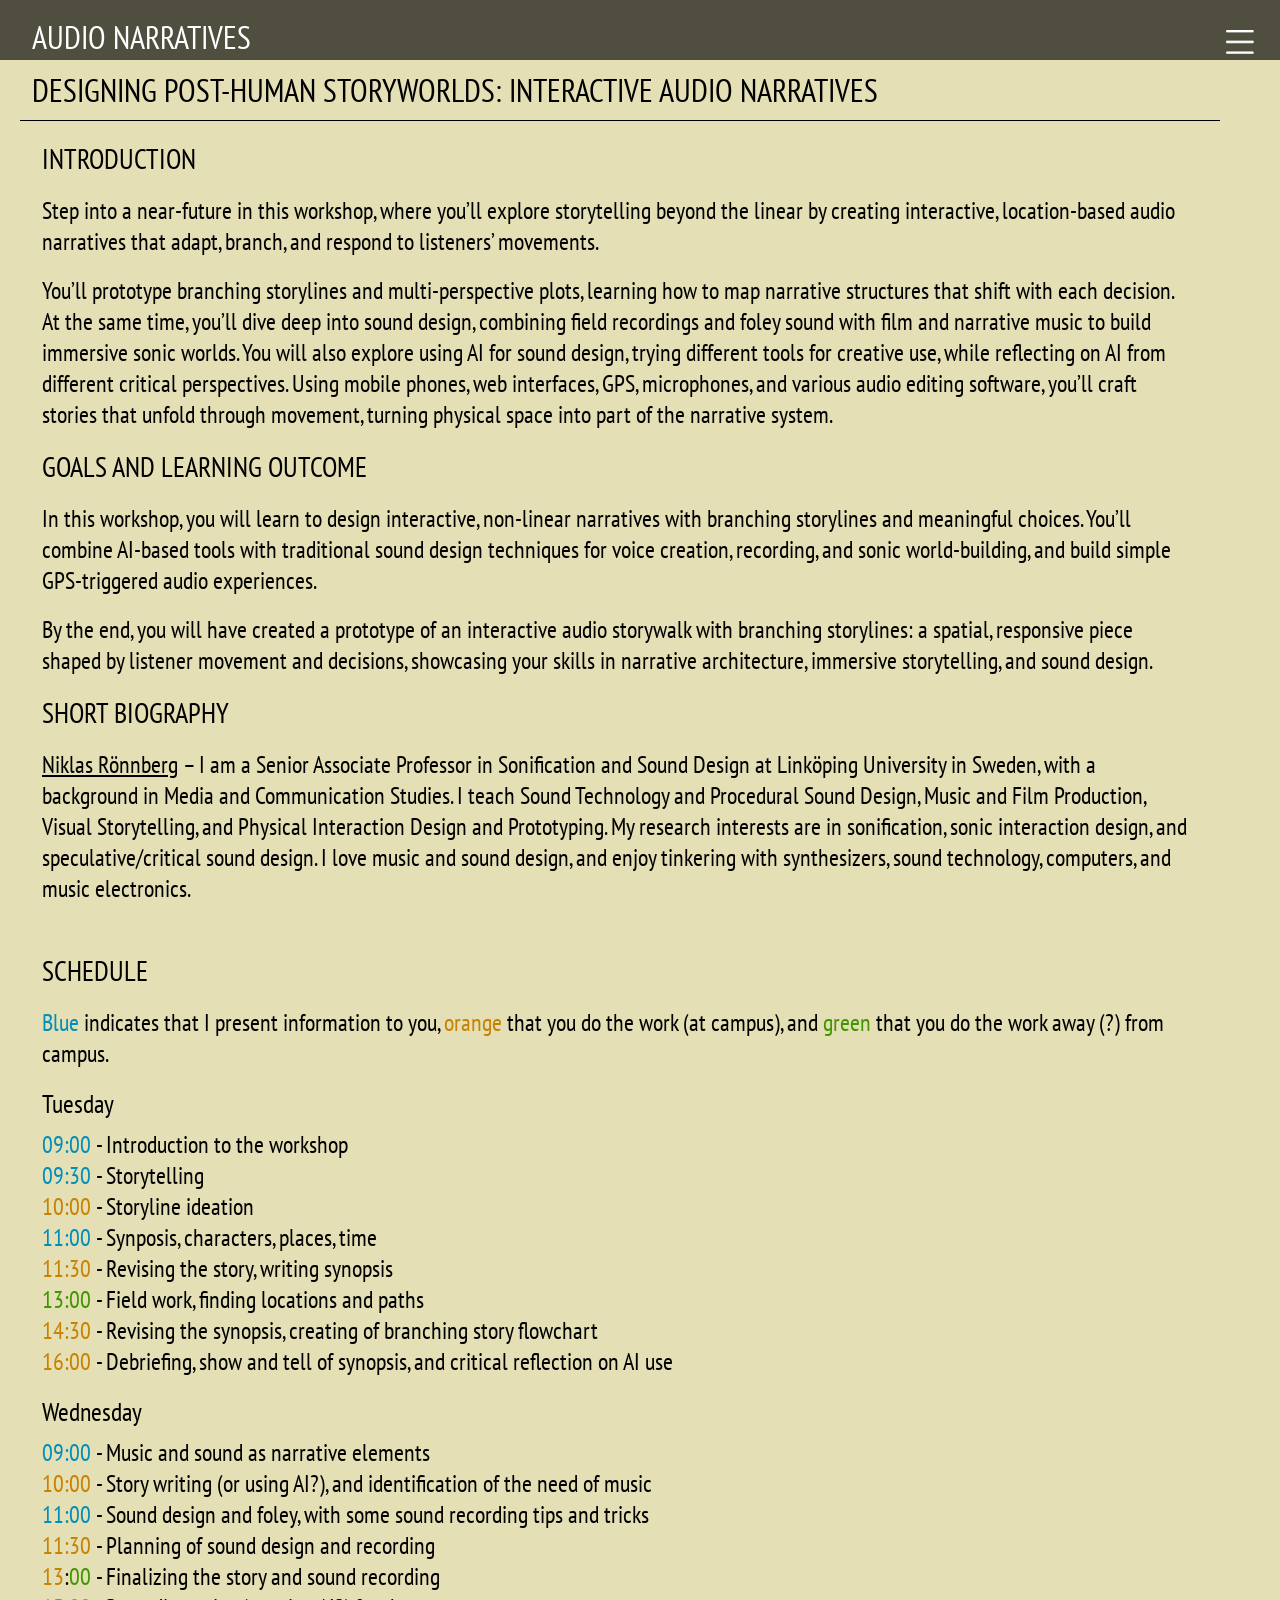
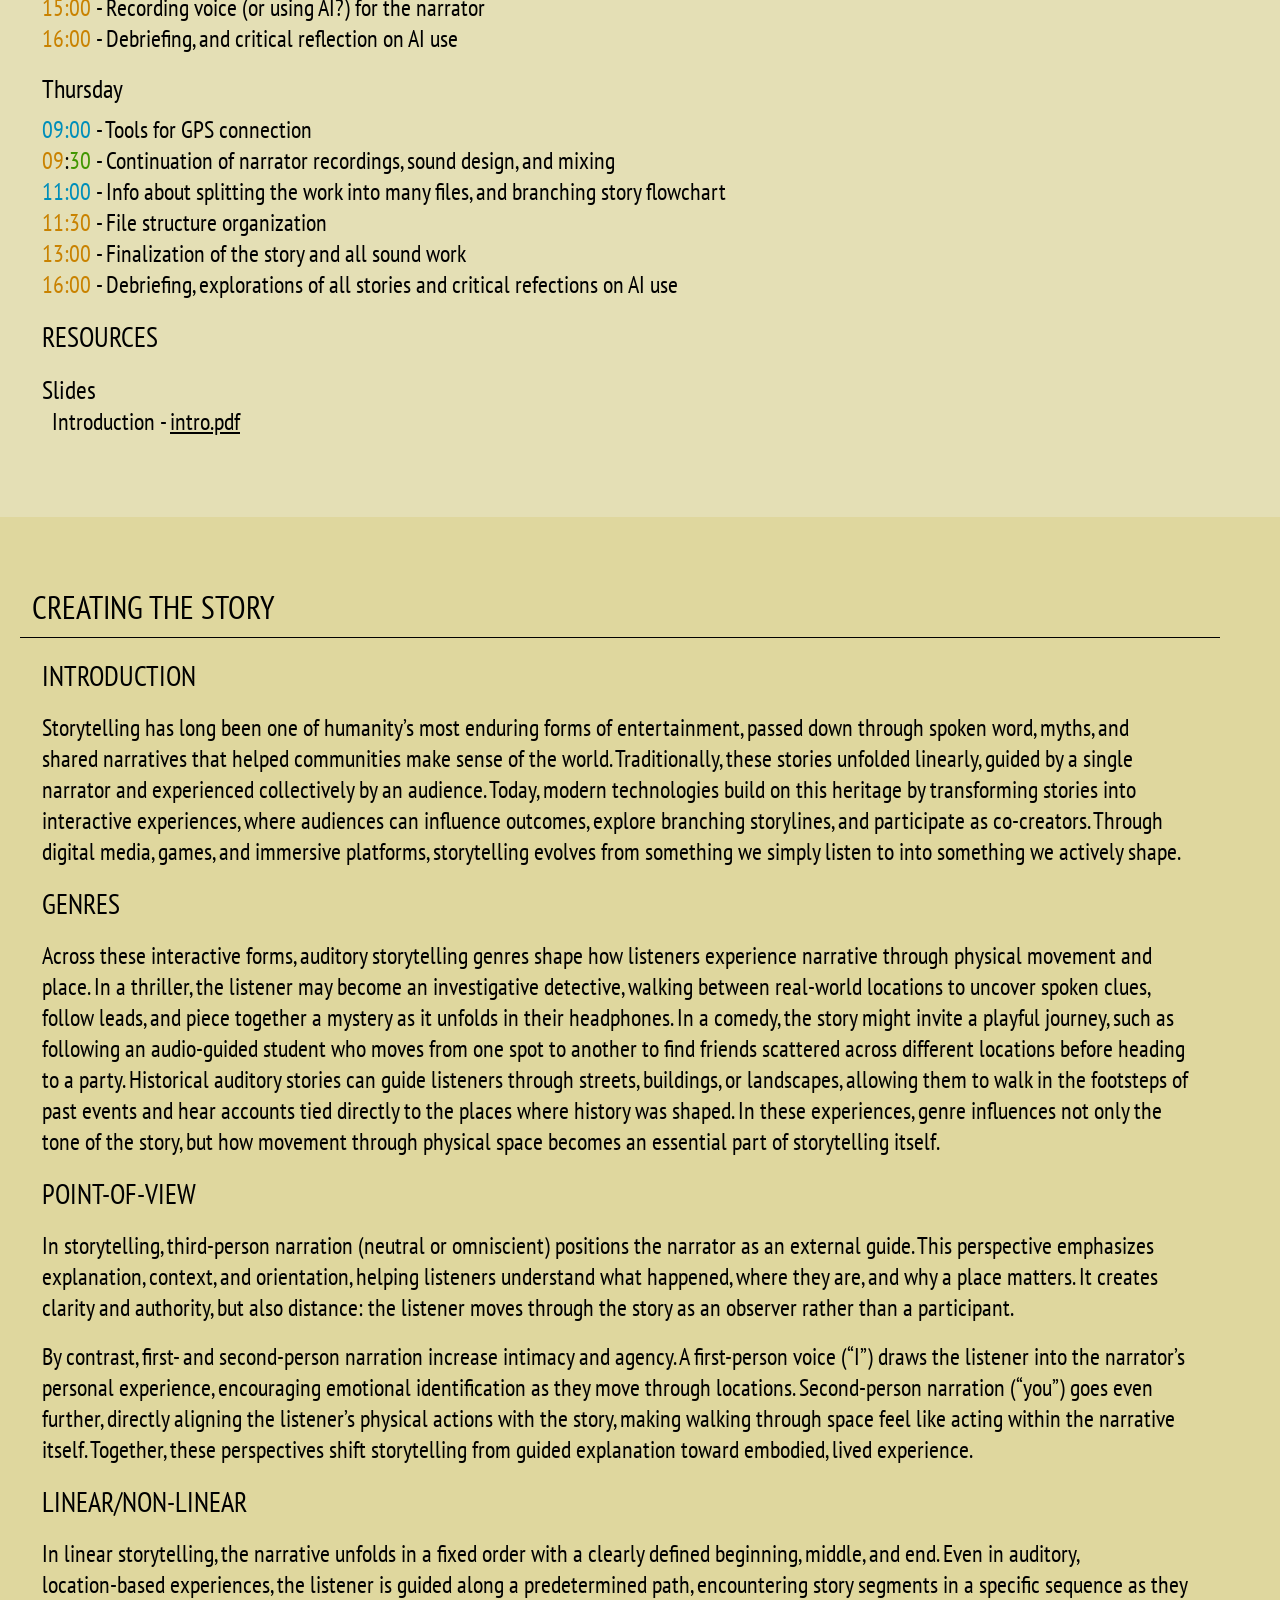
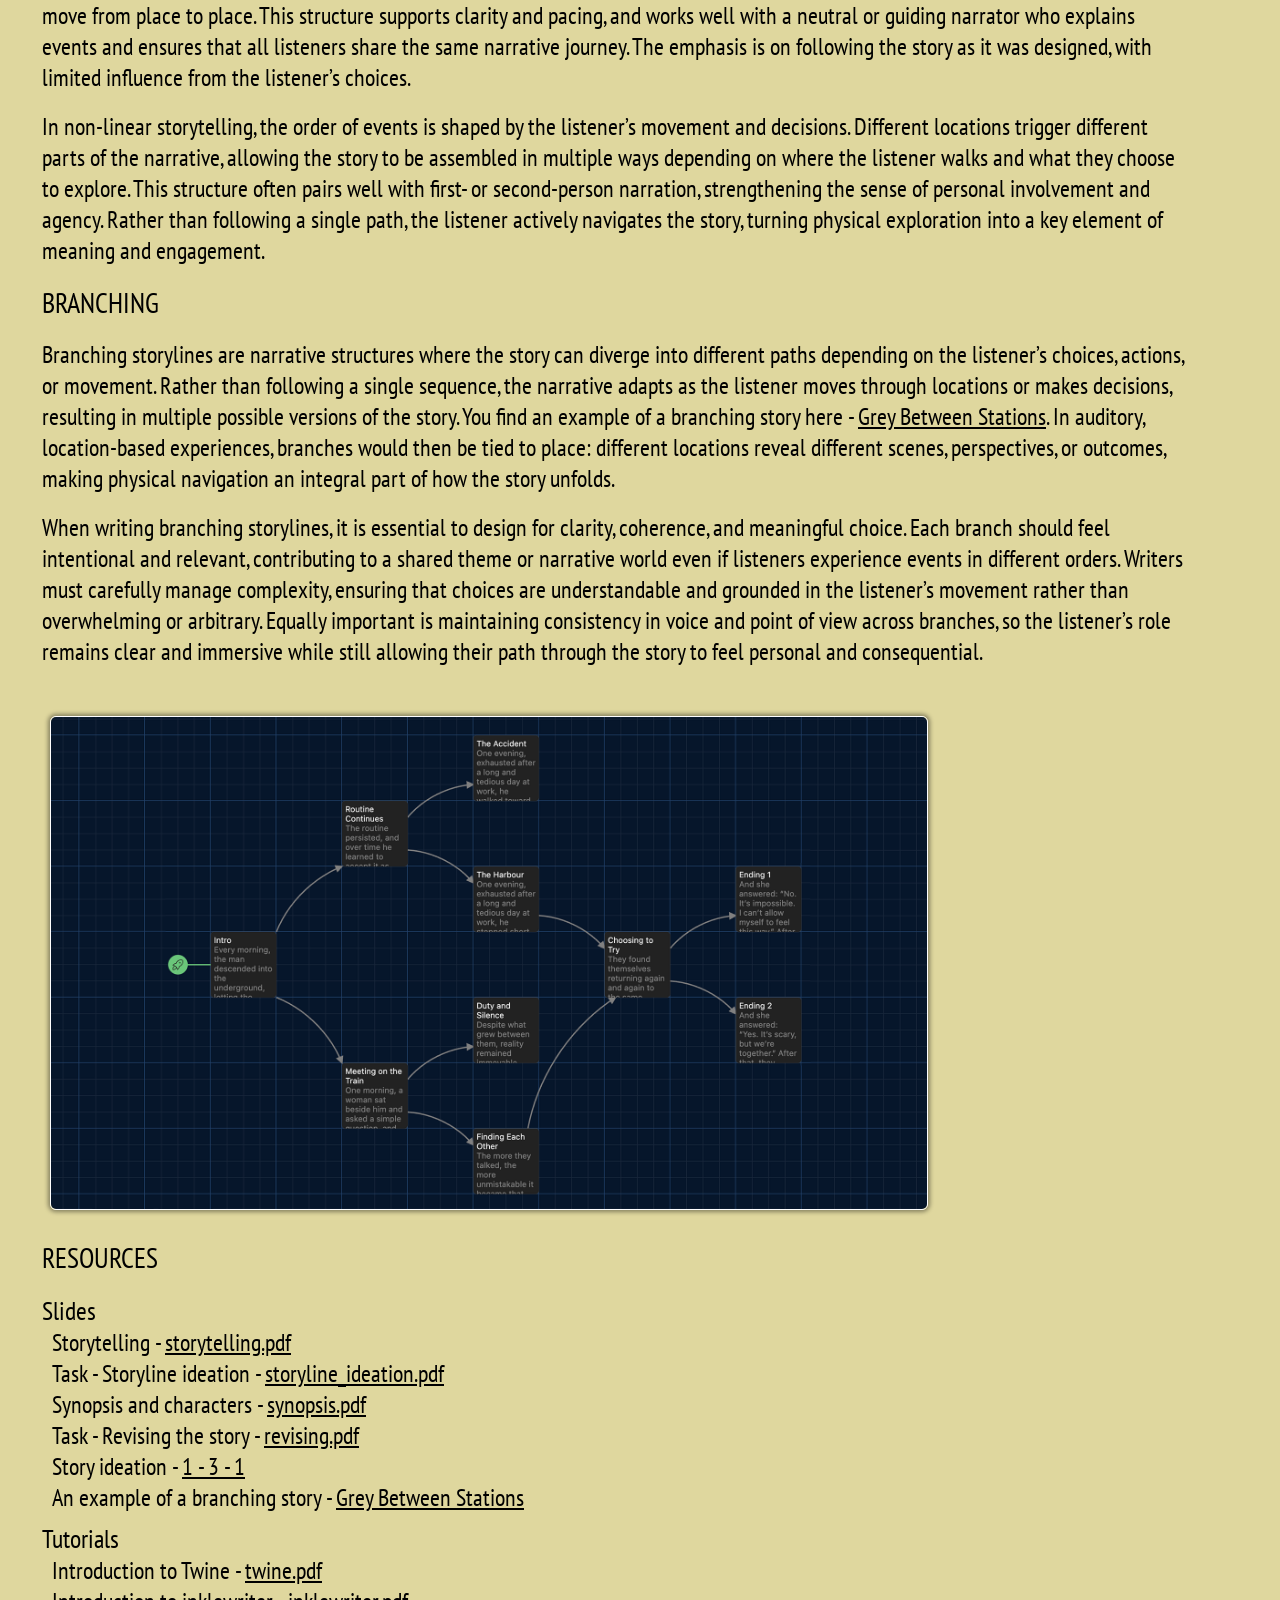
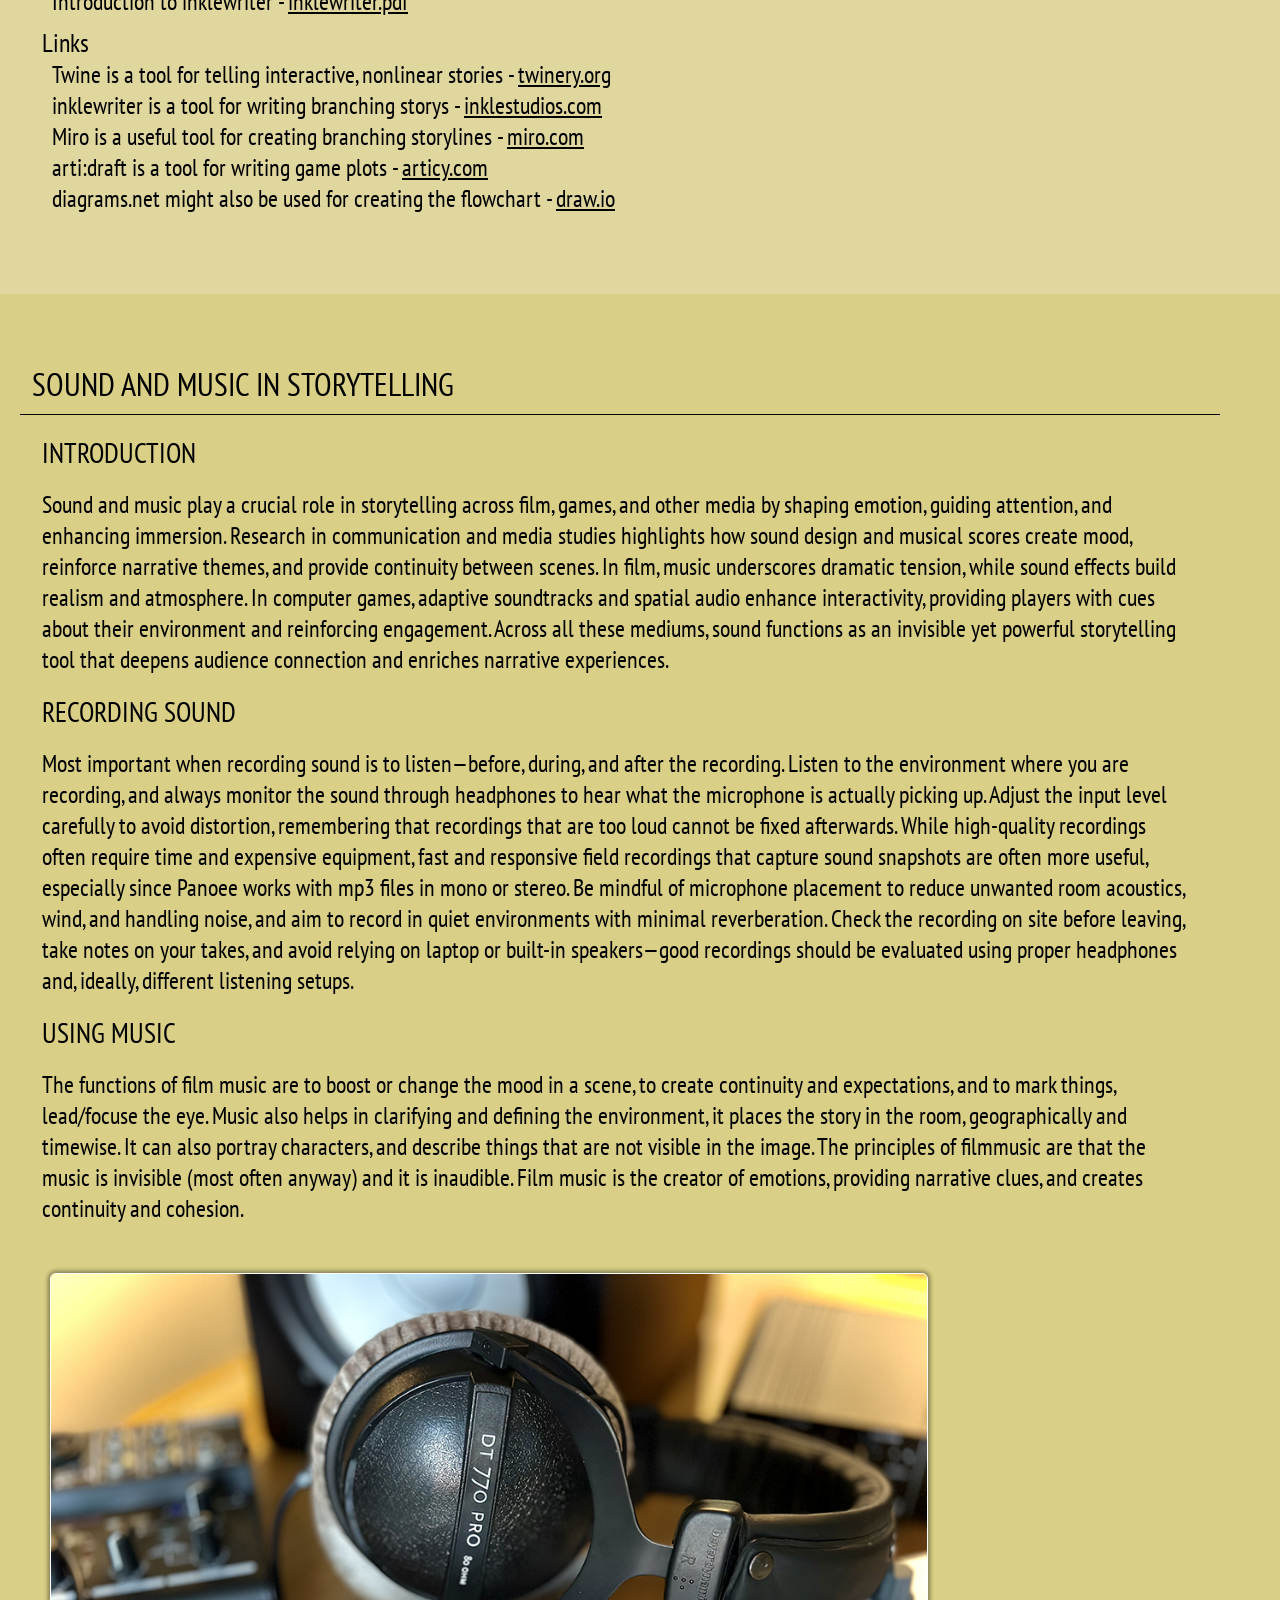
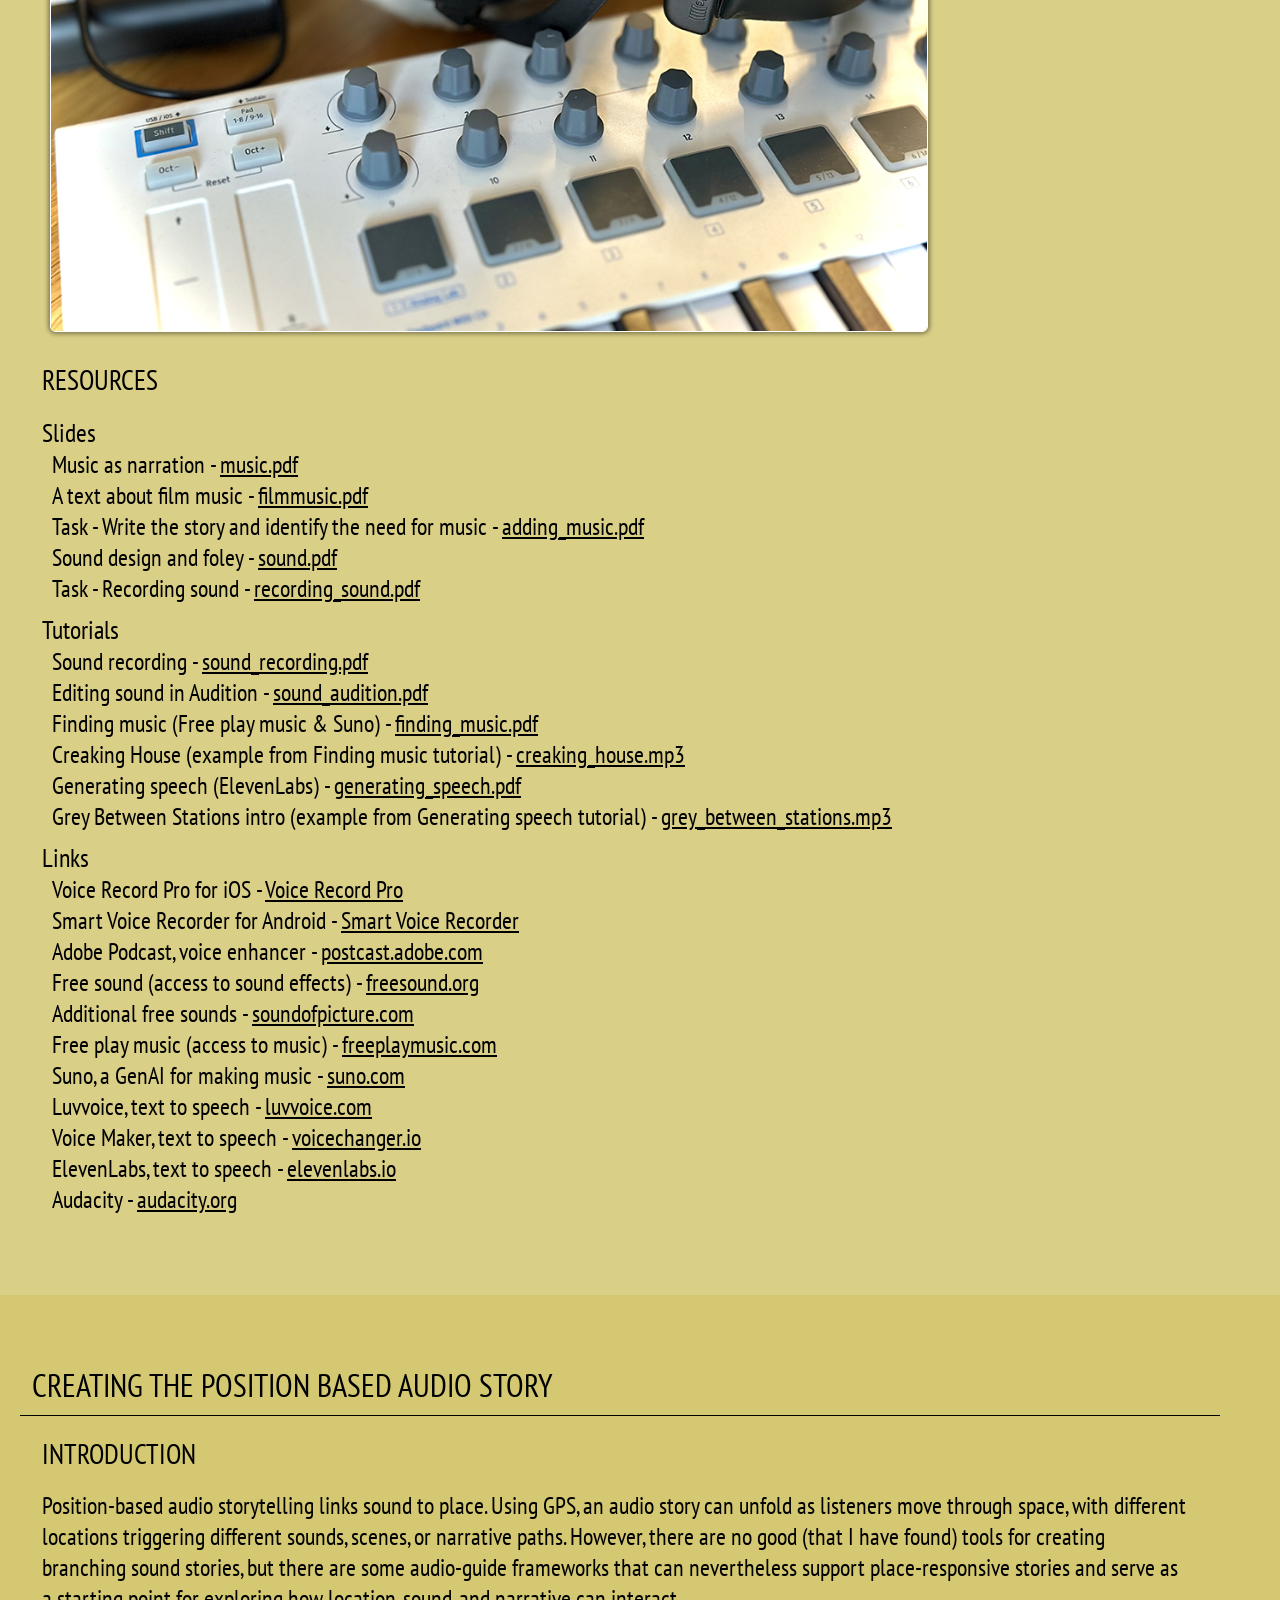
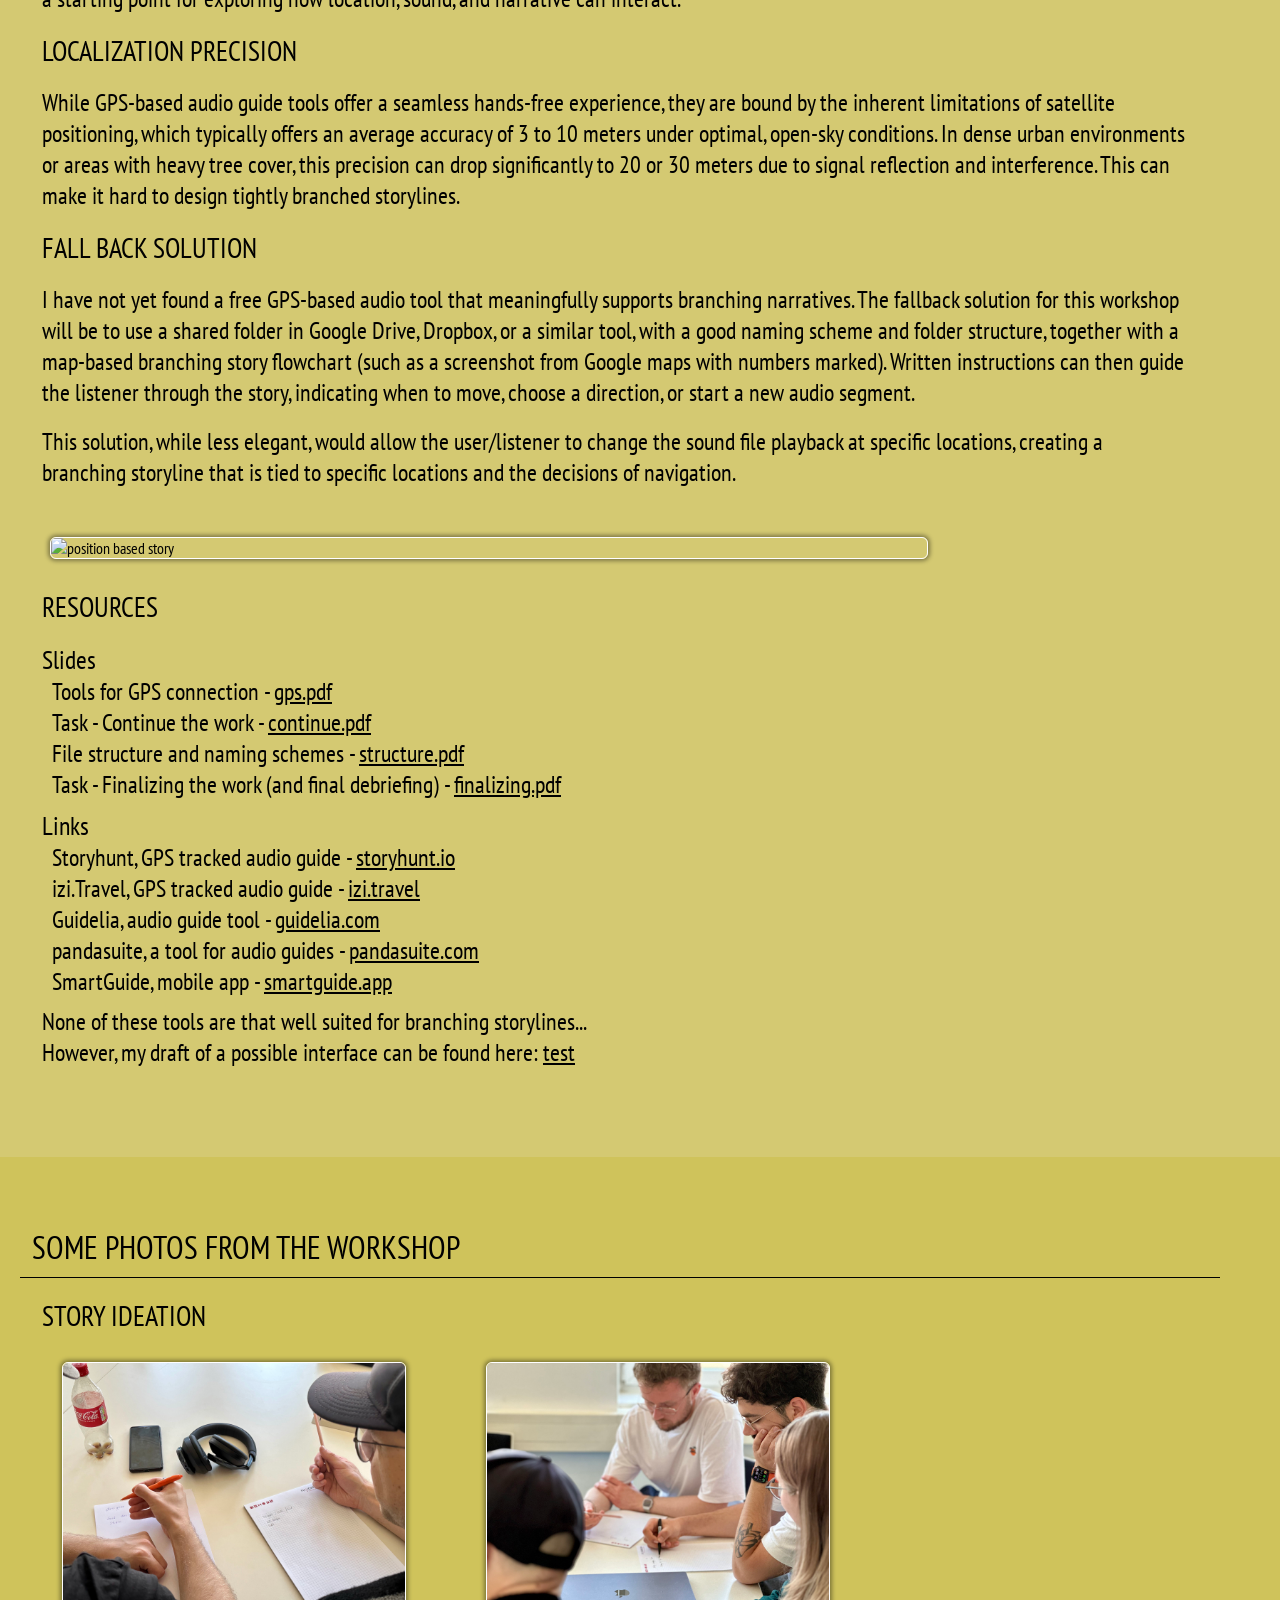
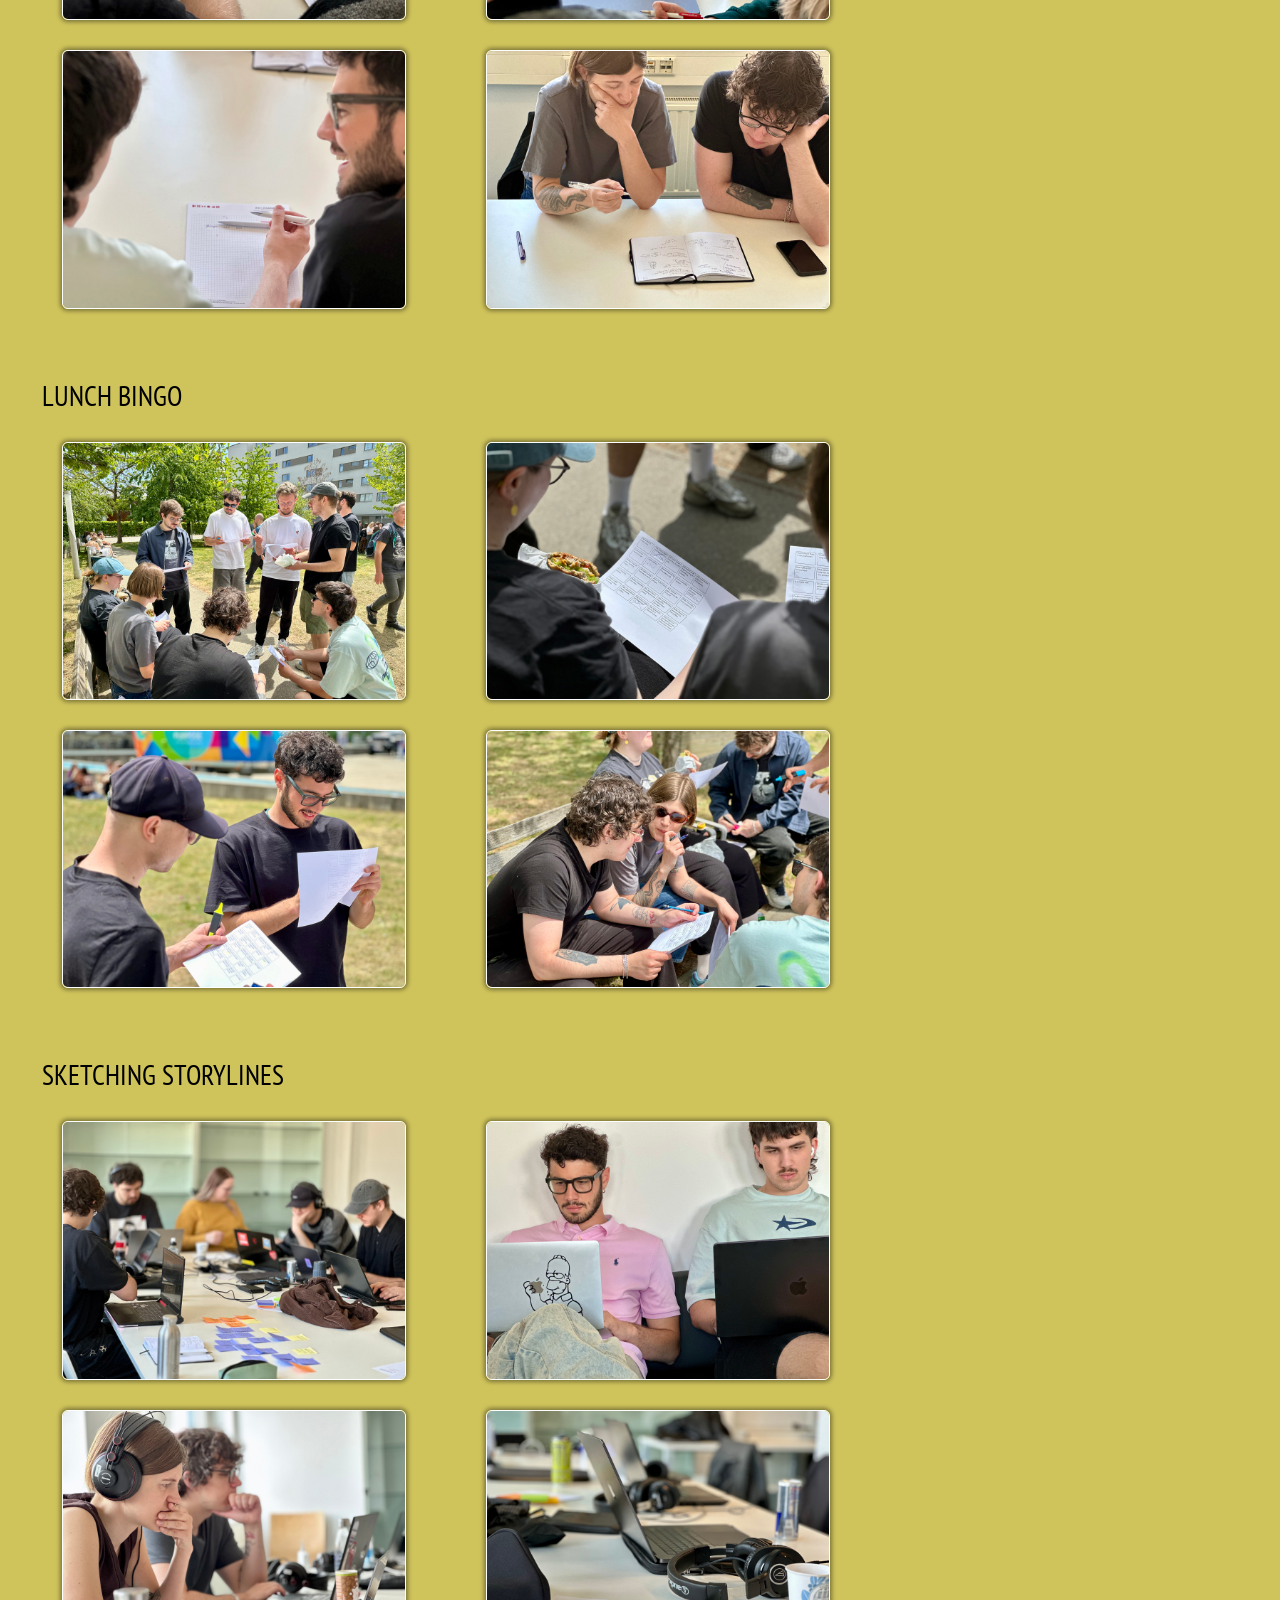
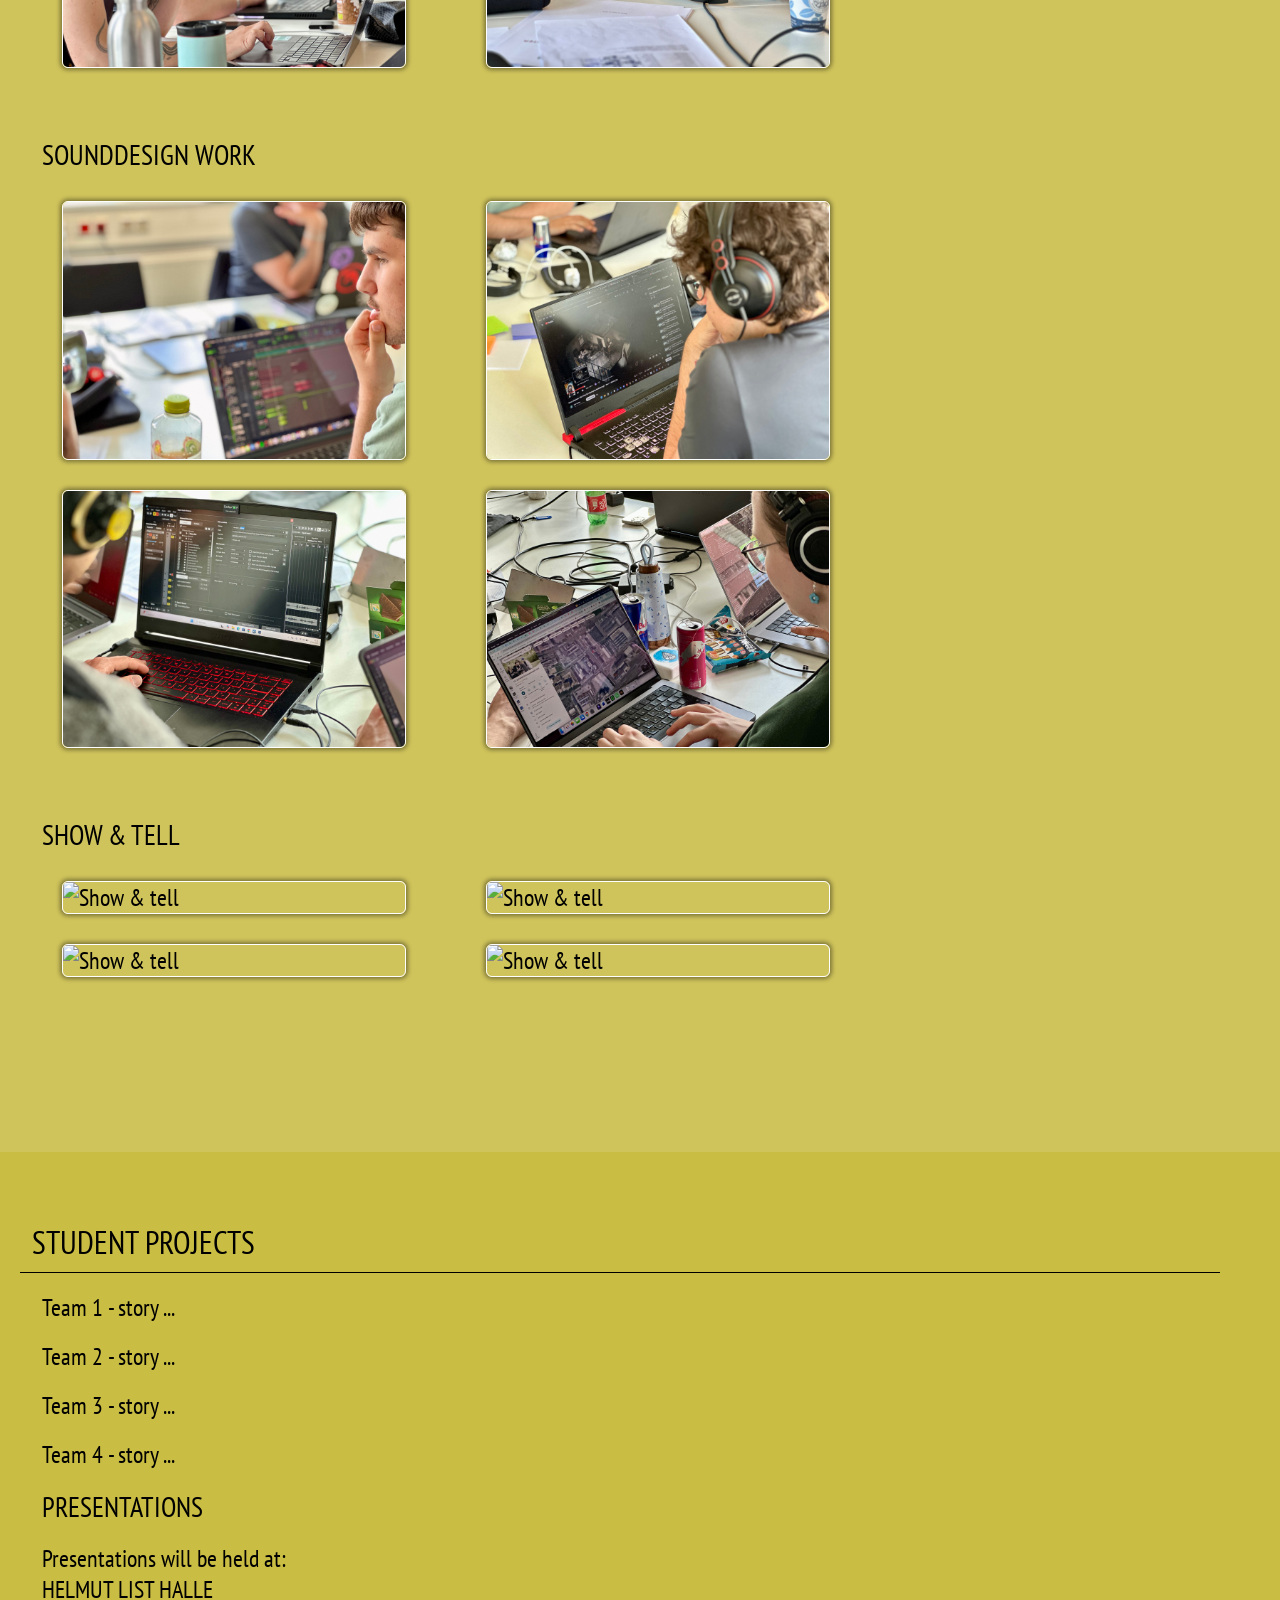
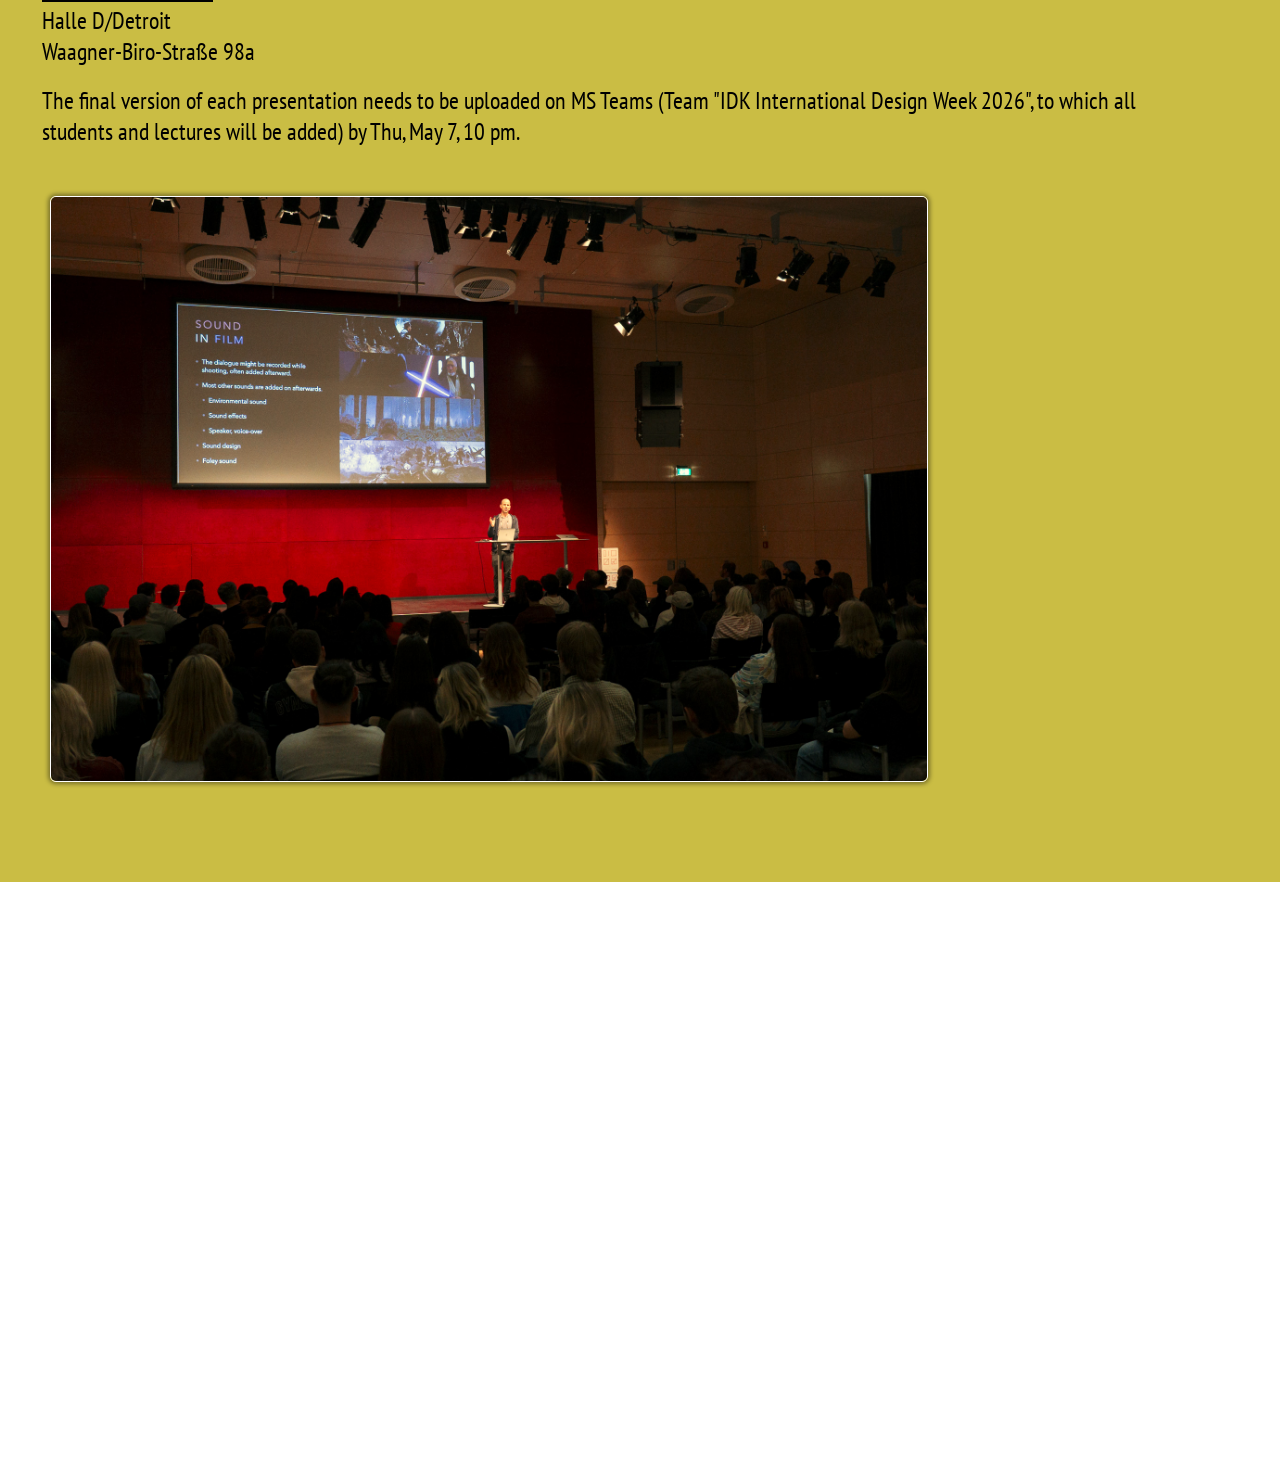
==== commit 8286e493: "Update index.html" ====
--- a/index.html
+++ b/index.html
@@ -320,6 +320,22 @@
 				</p>
 			</div>
 		</div>
+		<div class="wrapper">
+			<div class="left columnwrap">
+				<h2 id="">Show & tell</h2>
+				<p>
+					<img src="images/showntell_01" alt='Show & tell' onClick='show(this)' class="zoomable small">
+					<img src="images/showntell_02" alt='Show & tell' onClick='show(this)' class="zoomable small">
+					<img src="images/showntell_03" alt='Show & tell' onClick='show(this)' class="zoomable small">
+					<img src="images/showntell_04" alt='Show & tell' onClick='show(this)' class="zoomable small">
+				</p>
+			</div>
+			<div class="right columnwrap">
+				<h2 id=""></h2>
+				<p>
+				</p>
+			</div>
+		</div>
 	</div>
 	<div id="ws6" class="session">
 		<h1>Student projects</h1>
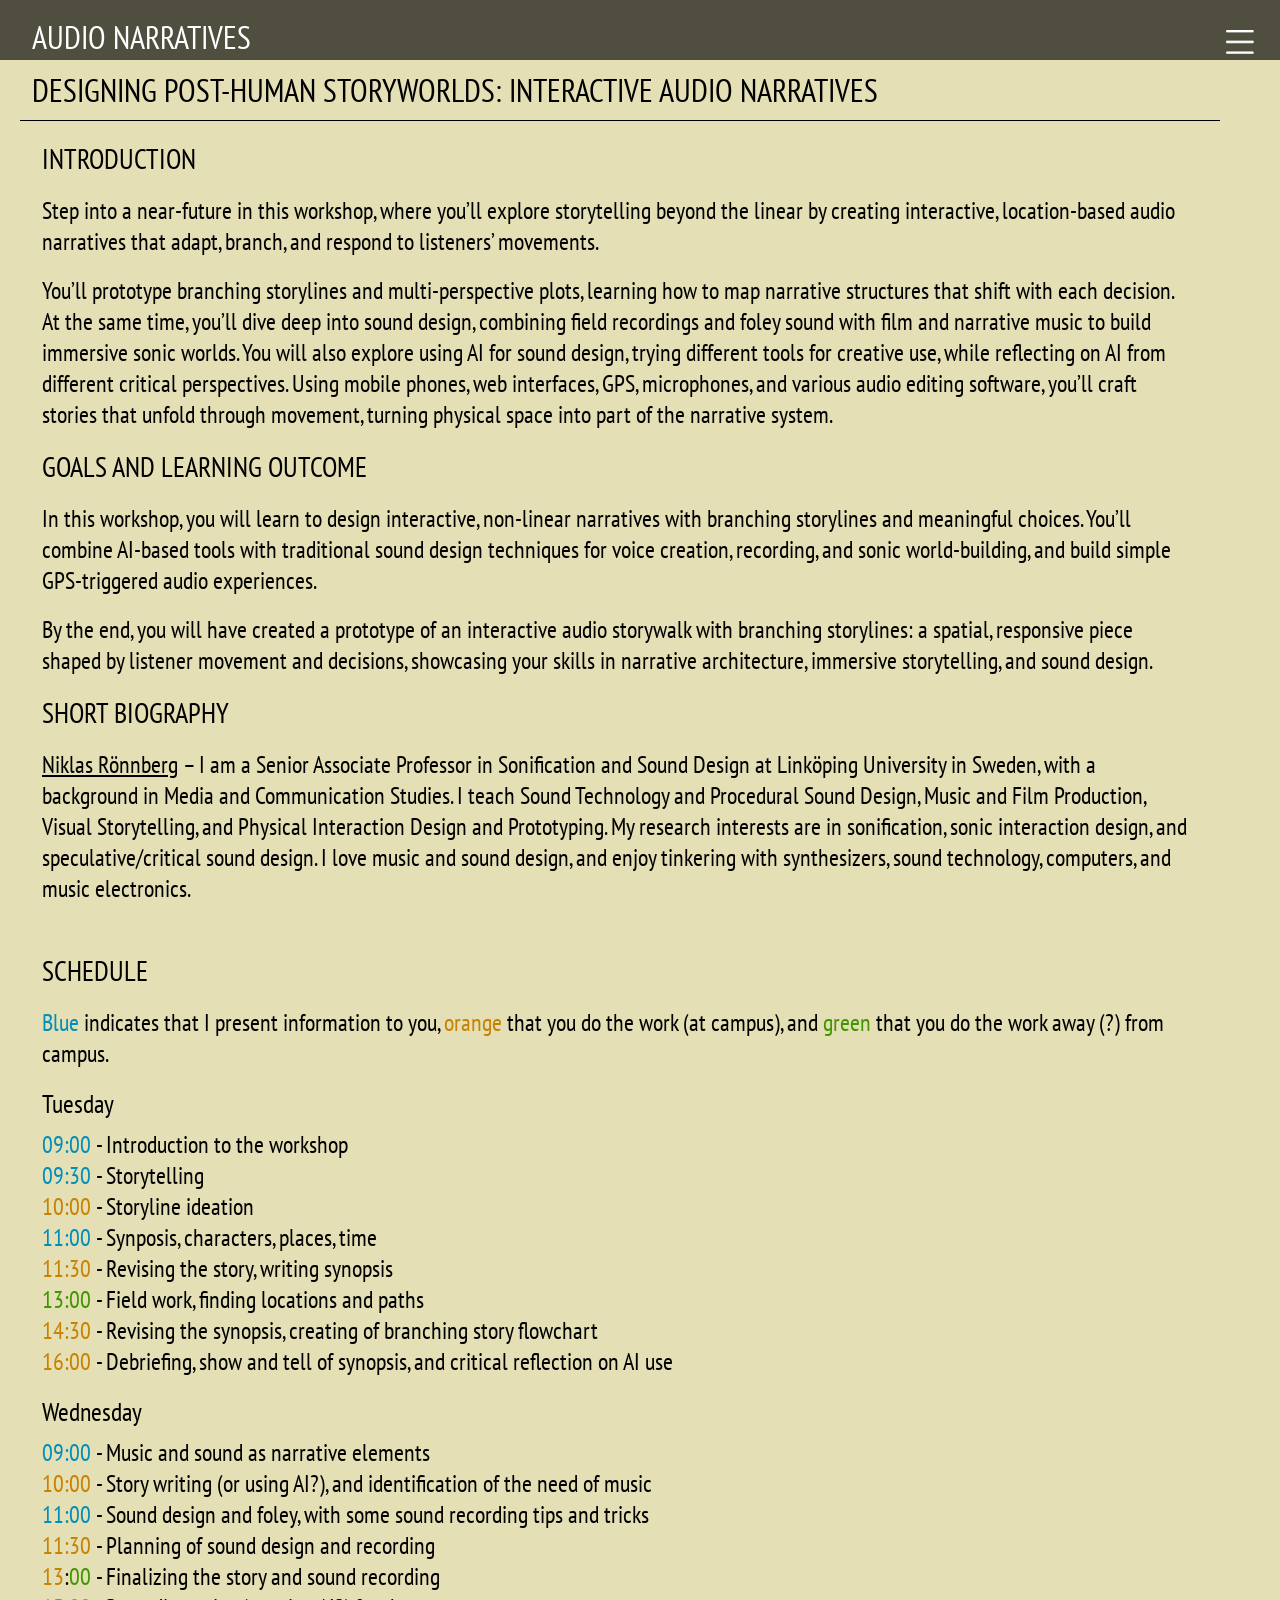
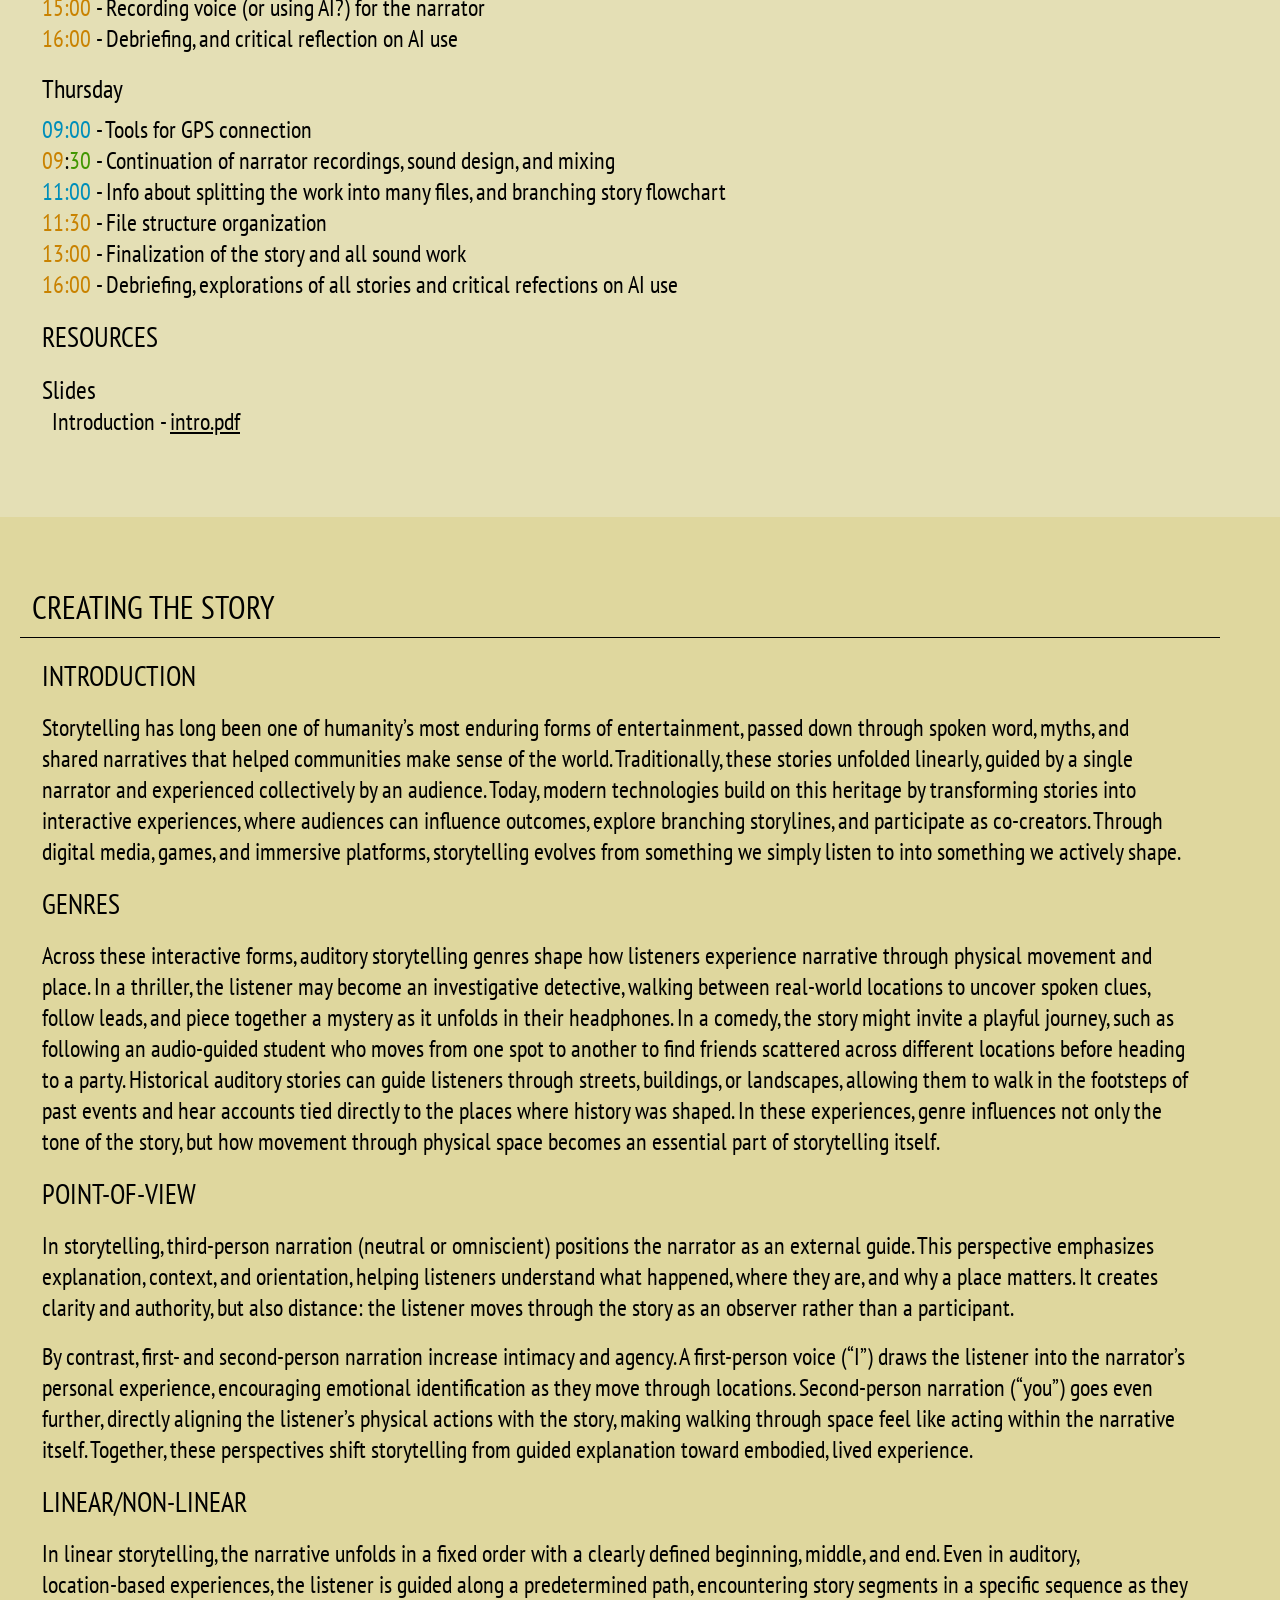
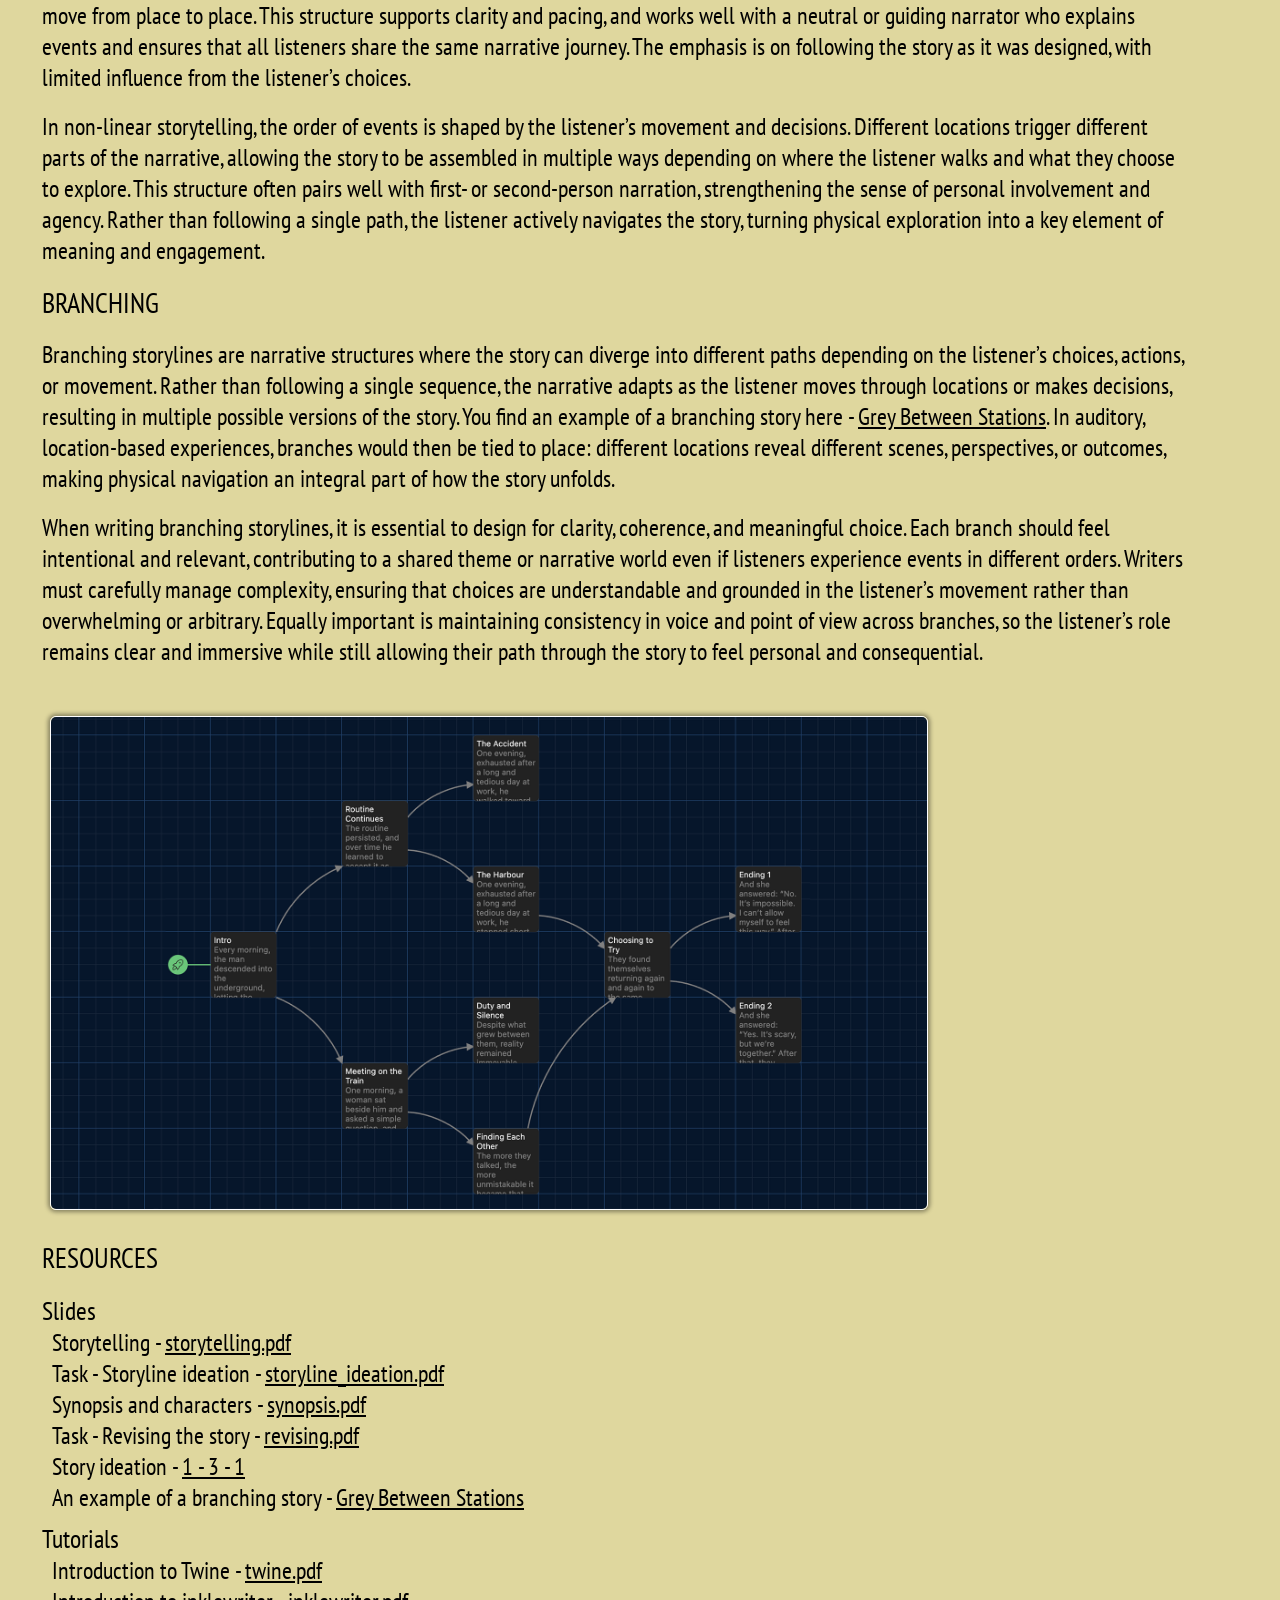
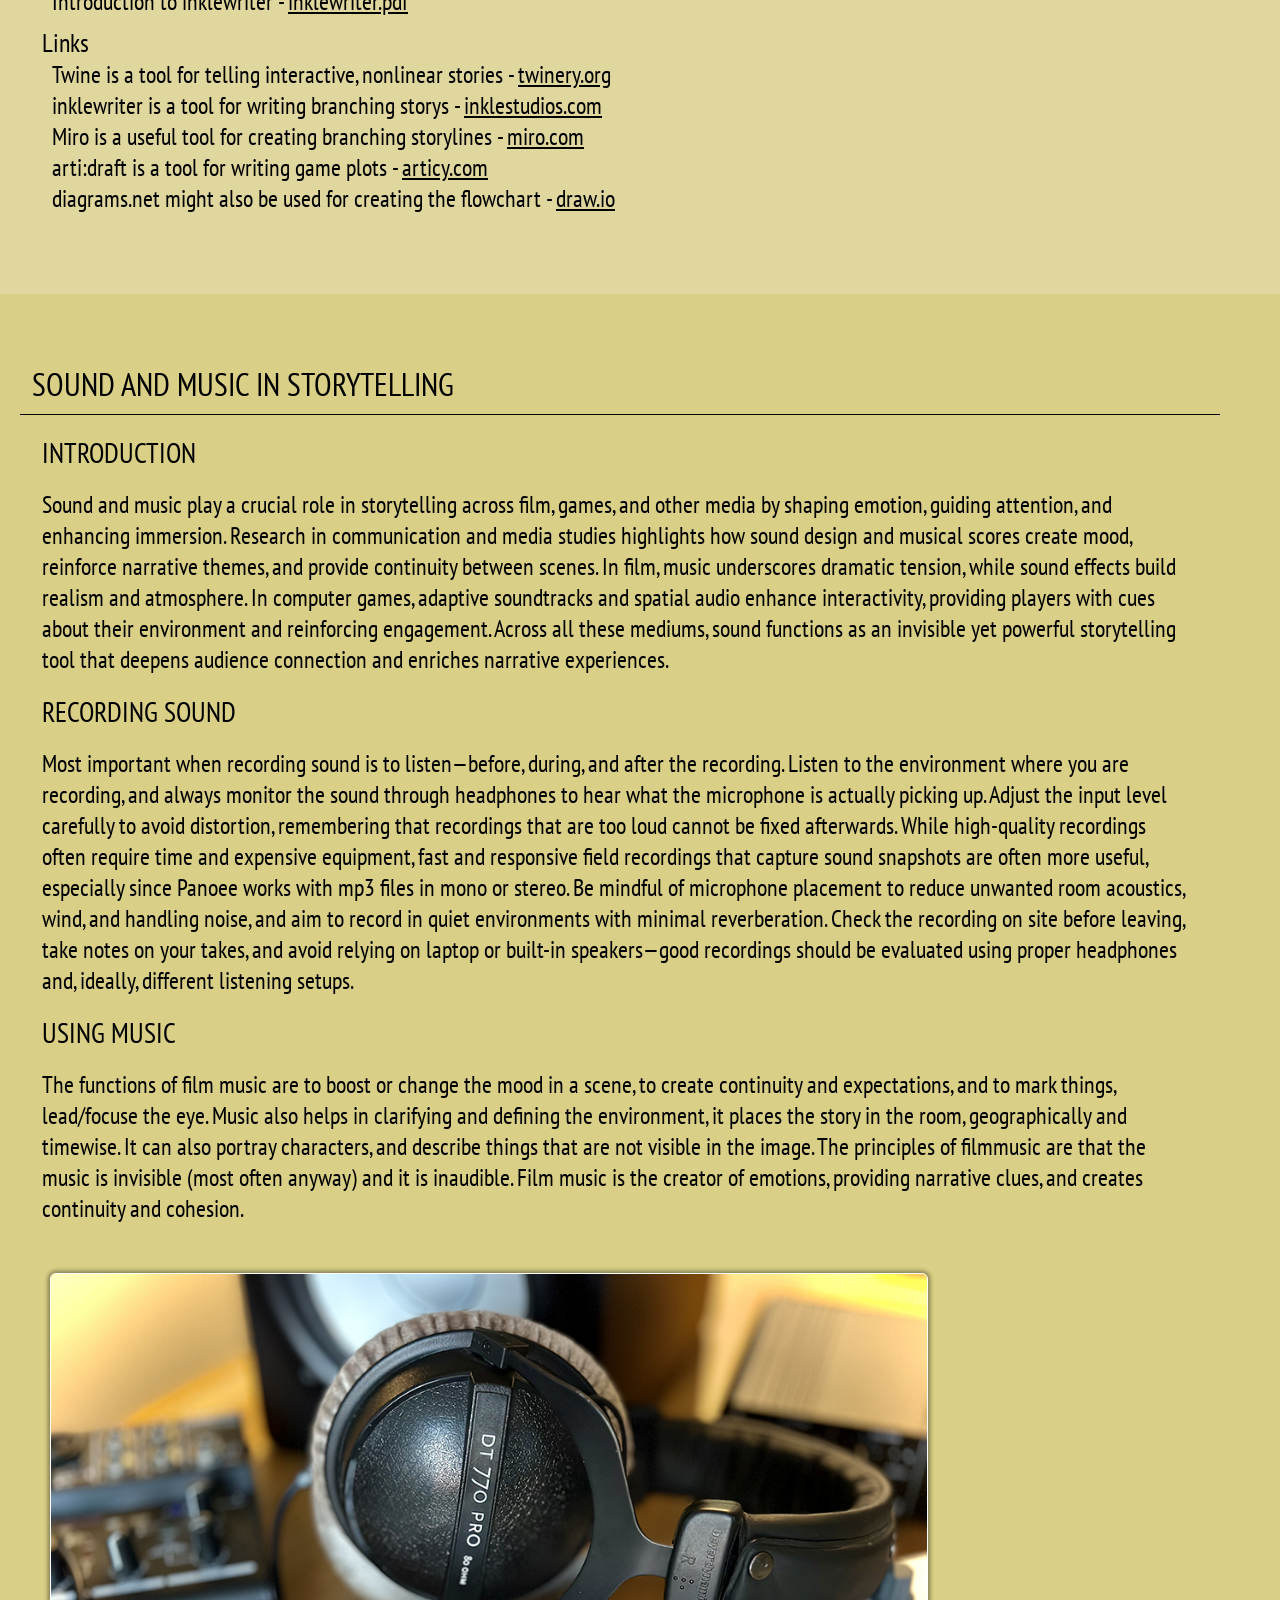
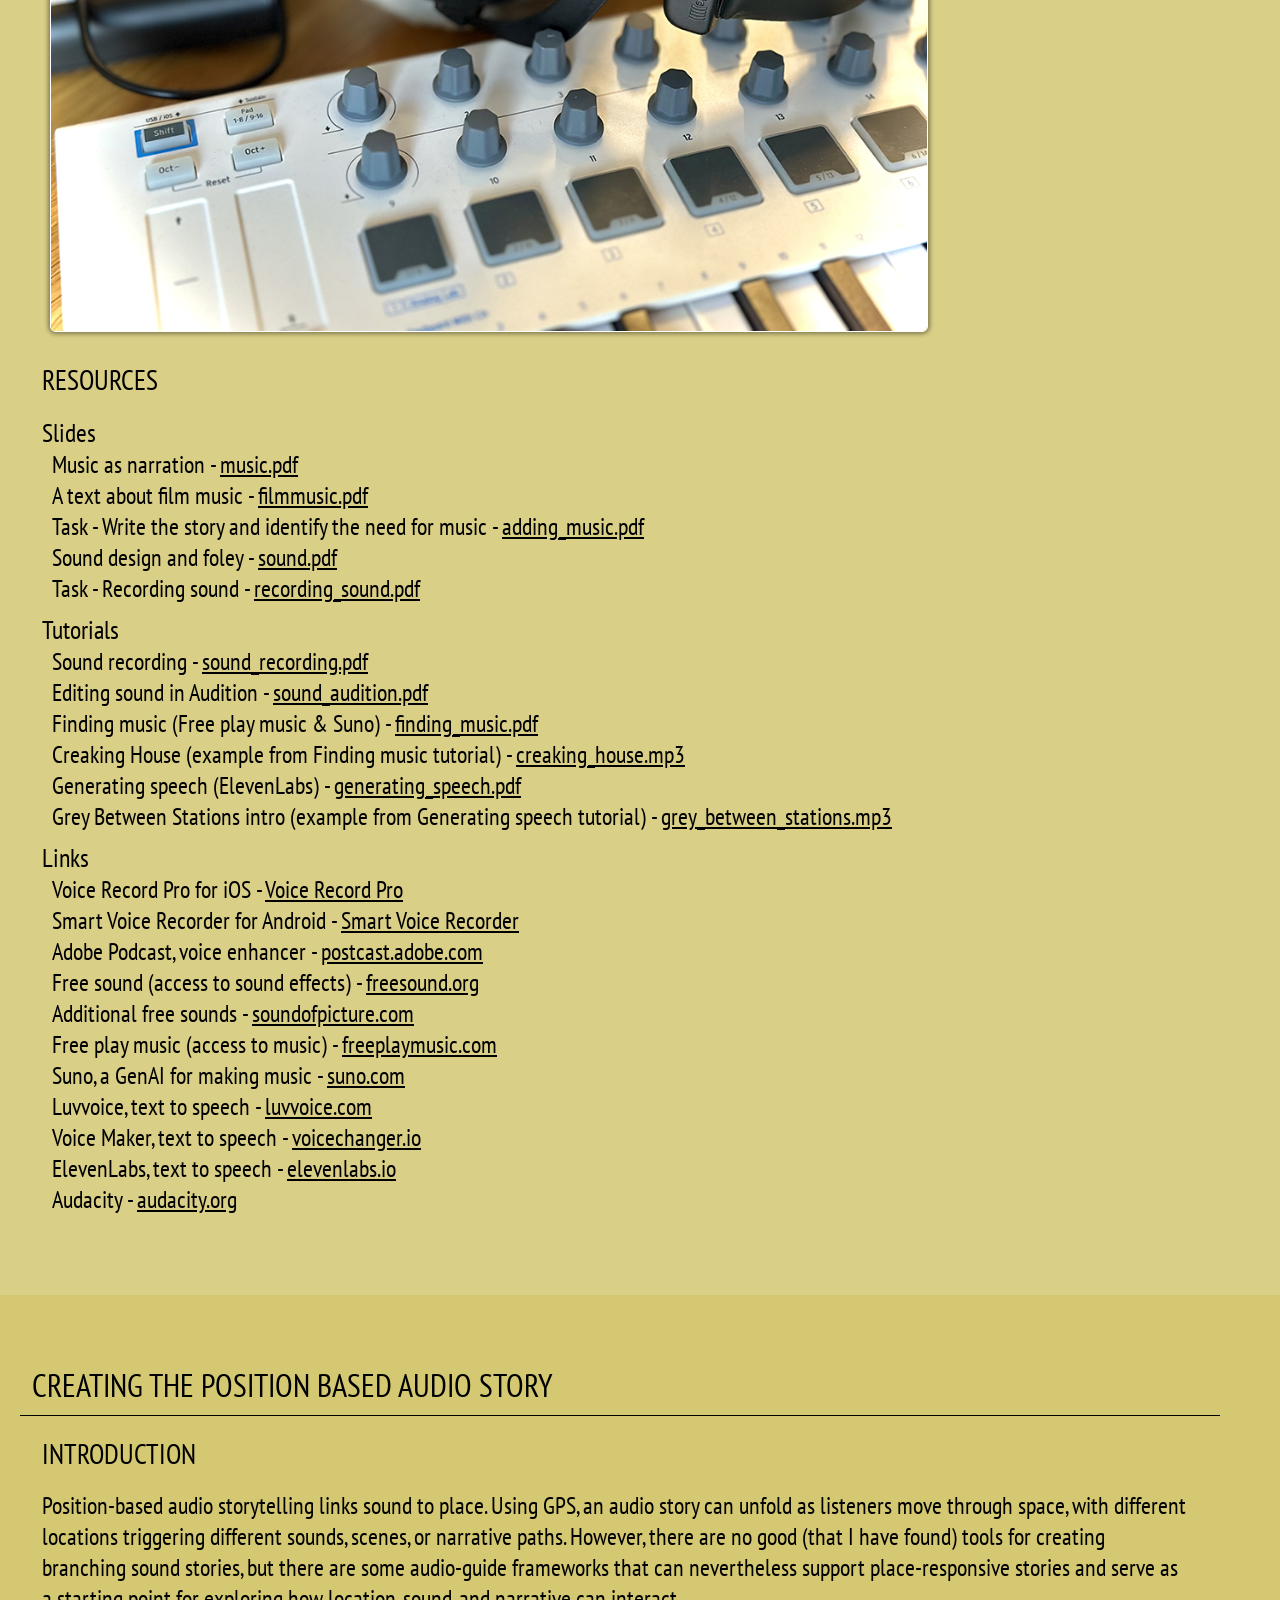
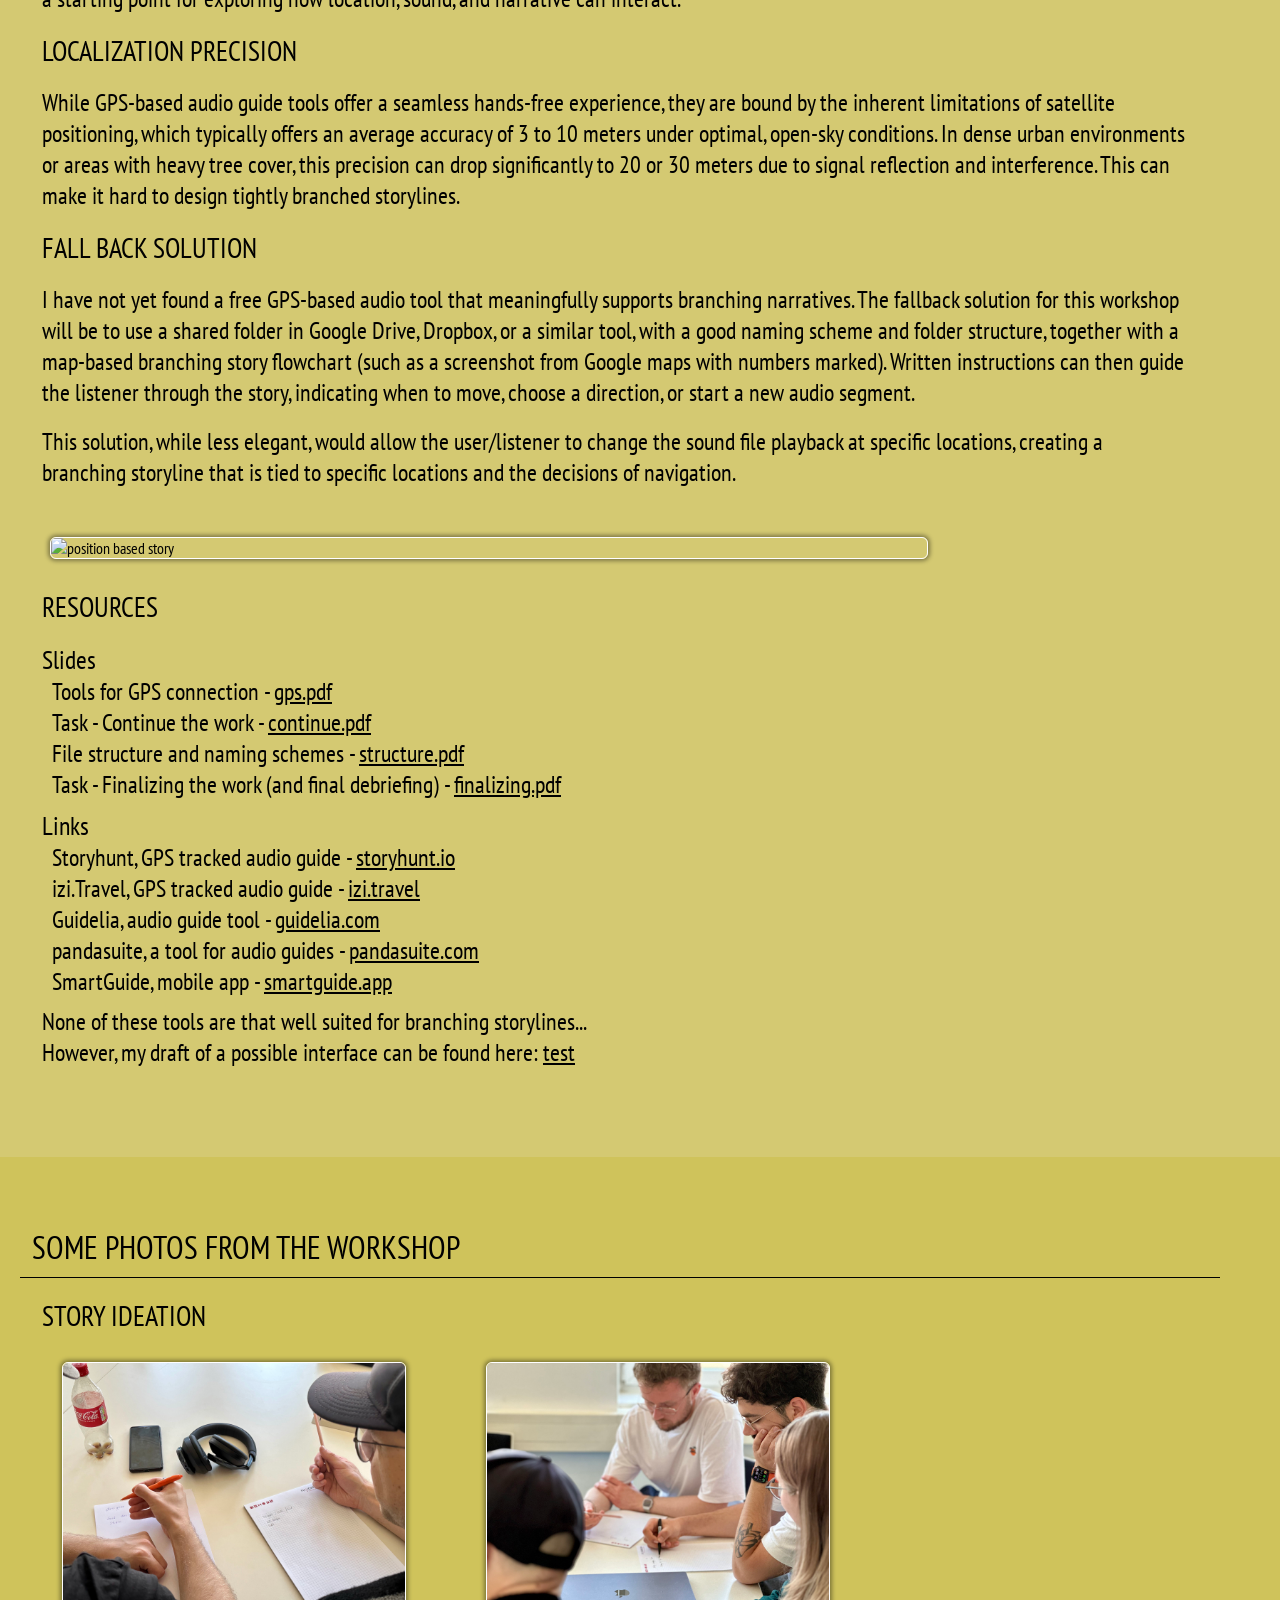
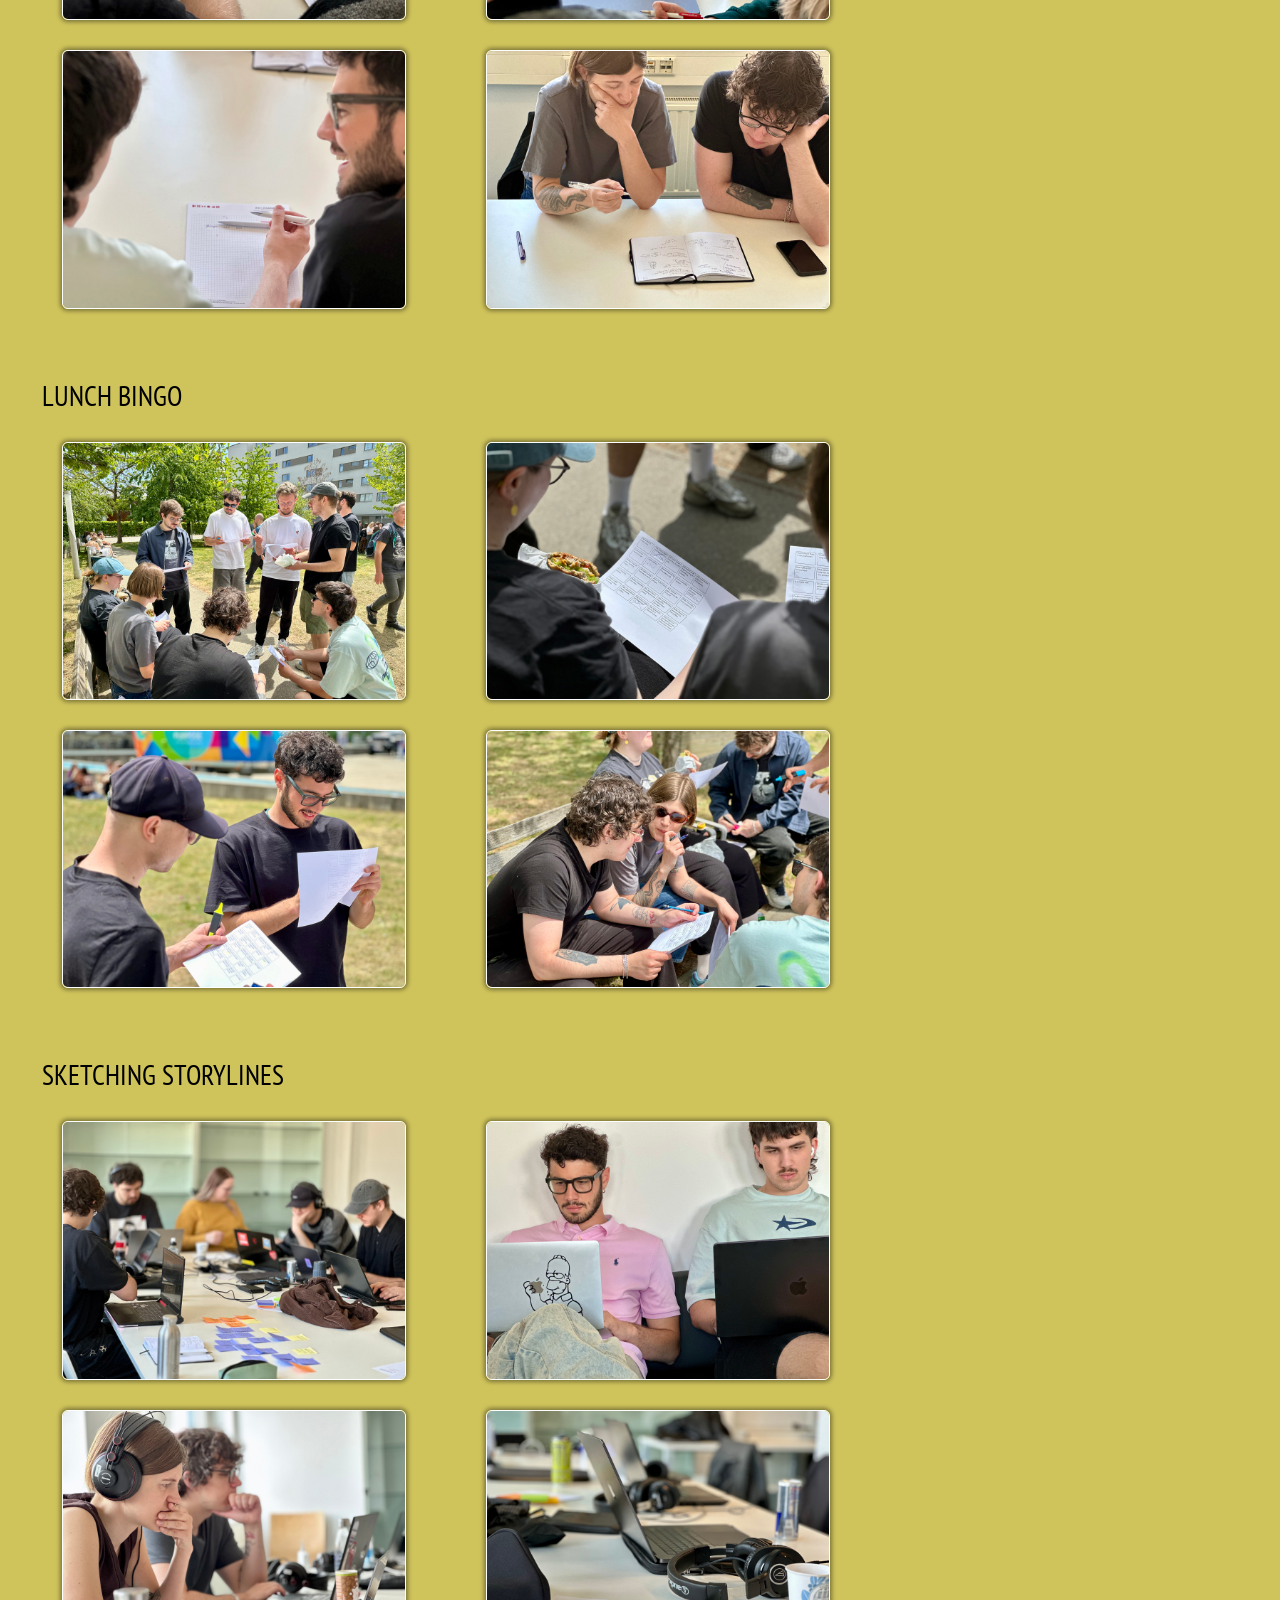
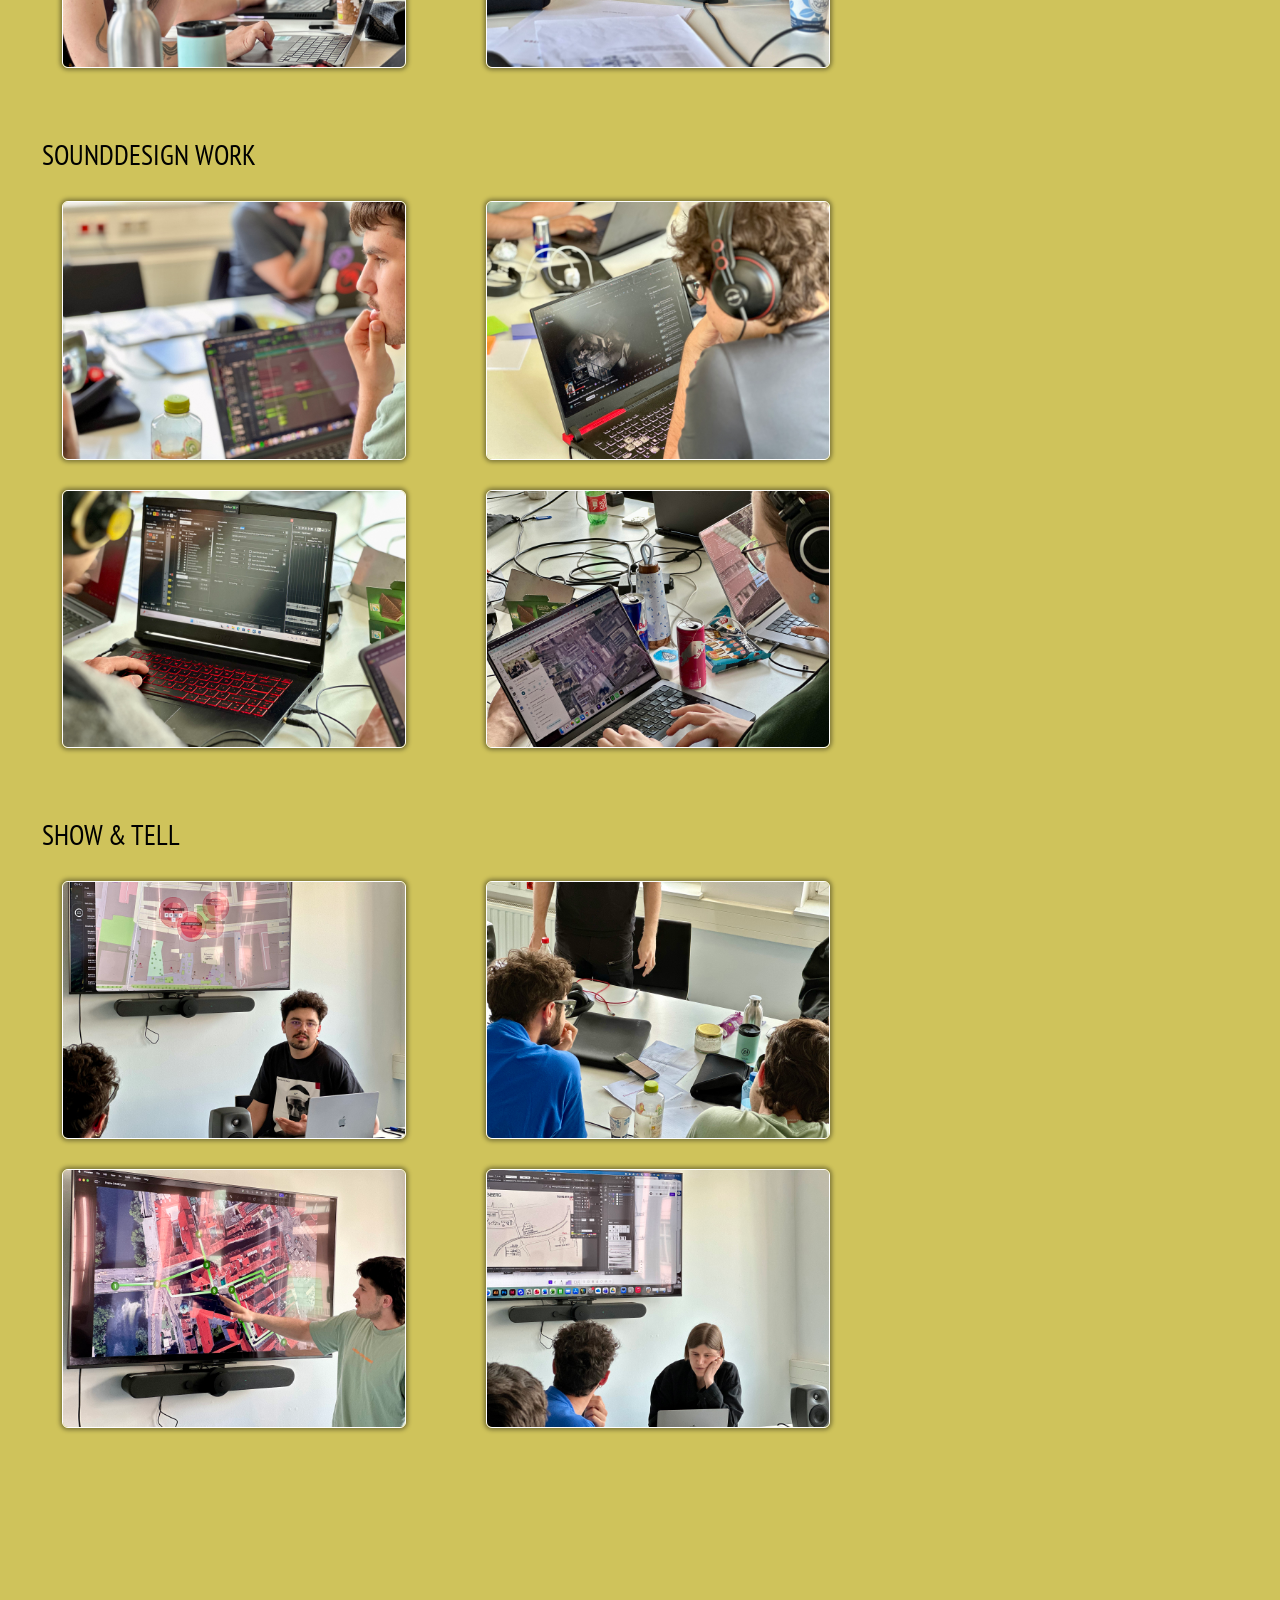
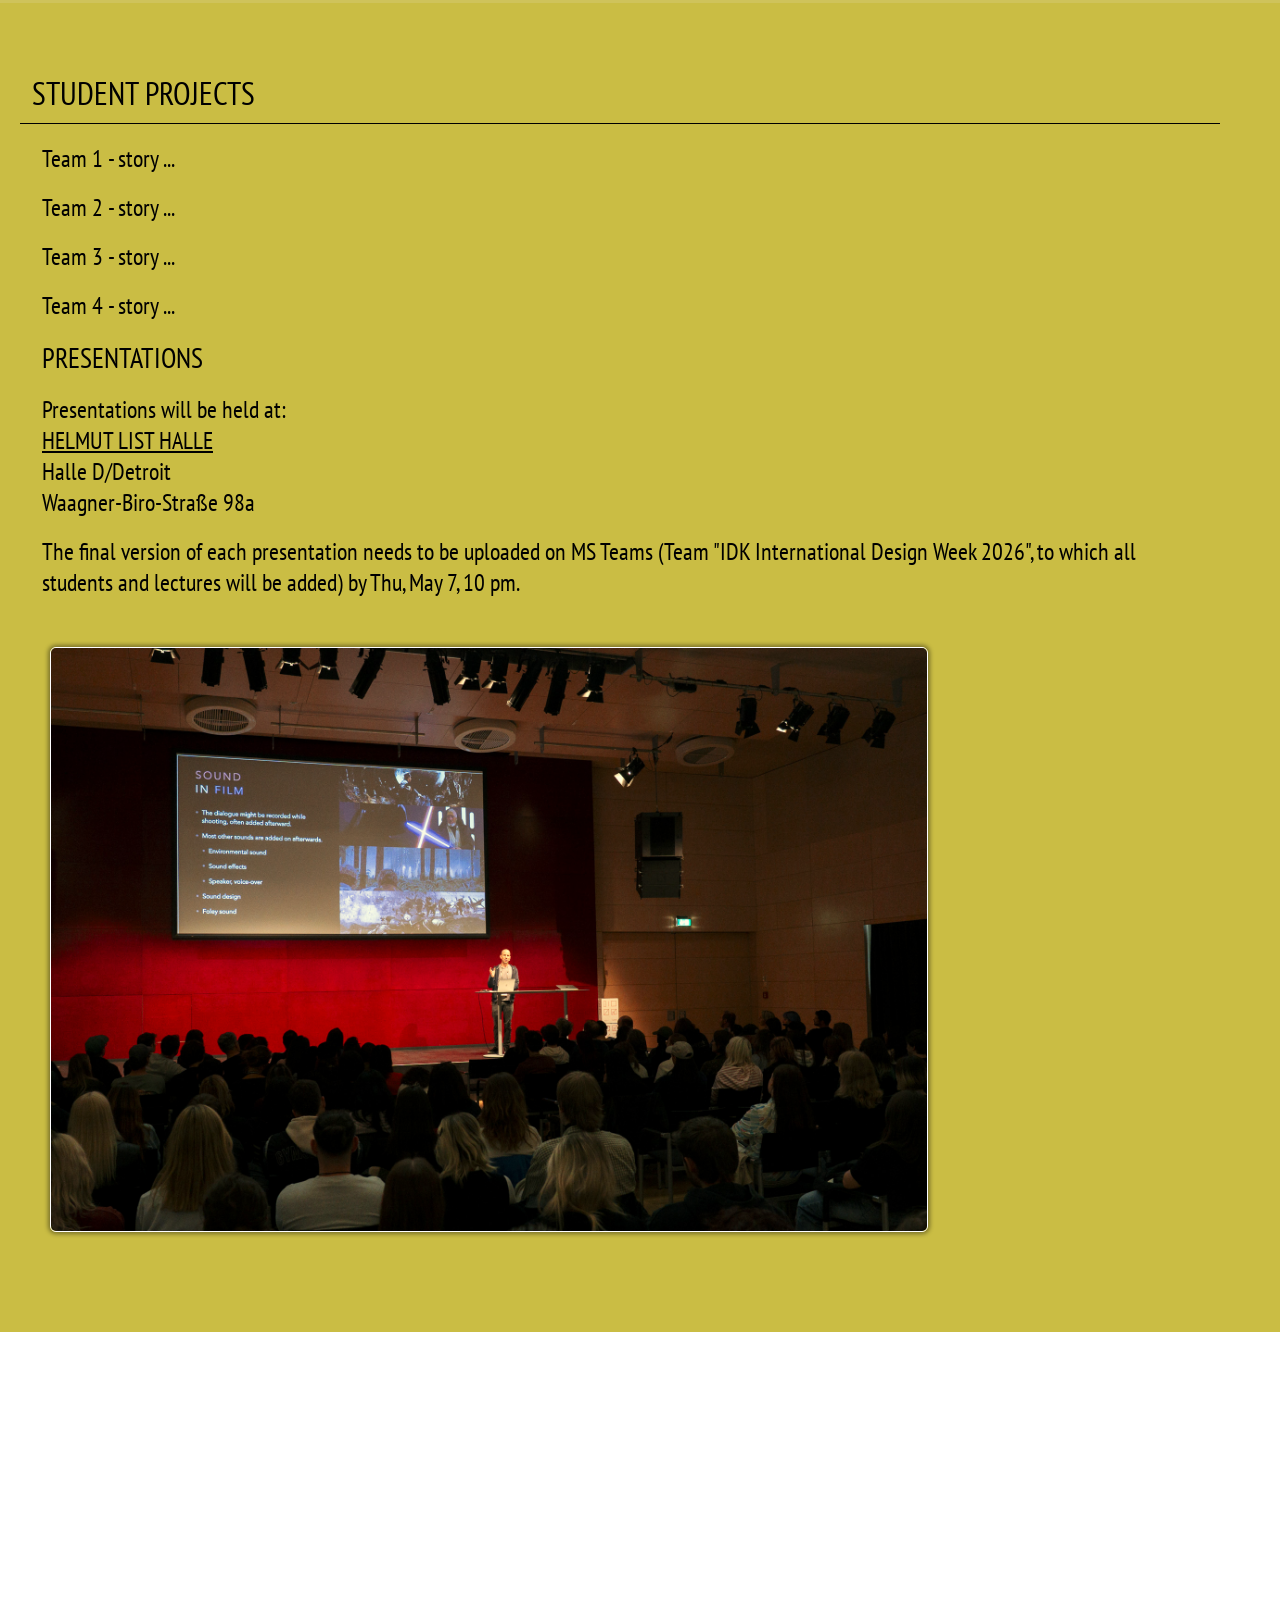
==== commit 54c36bff: "Update index.html" ====
--- a/index.html
+++ b/index.html
@@ -324,10 +324,10 @@
 			<div class="left columnwrap">
 				<h2 id="">Show & tell</h2>
 				<p>
-					<img src="images/showntell_01" alt='Show & tell' onClick='show(this)' class="zoomable small">
-					<img src="images/showntell_02" alt='Show & tell' onClick='show(this)' class="zoomable small">
-					<img src="images/showntell_03" alt='Show & tell' onClick='show(this)' class="zoomable small">
-					<img src="images/showntell_04" alt='Show & tell' onClick='show(this)' class="zoomable small">
+					<img src="images/showntell_01.jpeg" alt='Show & tell' onClick='show(this)' class="zoomable small">
+					<img src="images/showntell_02.jpeg" alt='Show & tell' onClick='show(this)' class="zoomable small">
+					<img src="images/showntell_03.jpeg" alt='Show & tell' onClick='show(this)' class="zoomable small">
+					<img src="images/showntell_04.jpeg" alt='Show & tell' onClick='show(this)' class="zoomable small">
 				</p>
 			</div>
 			<div class="right columnwrap">
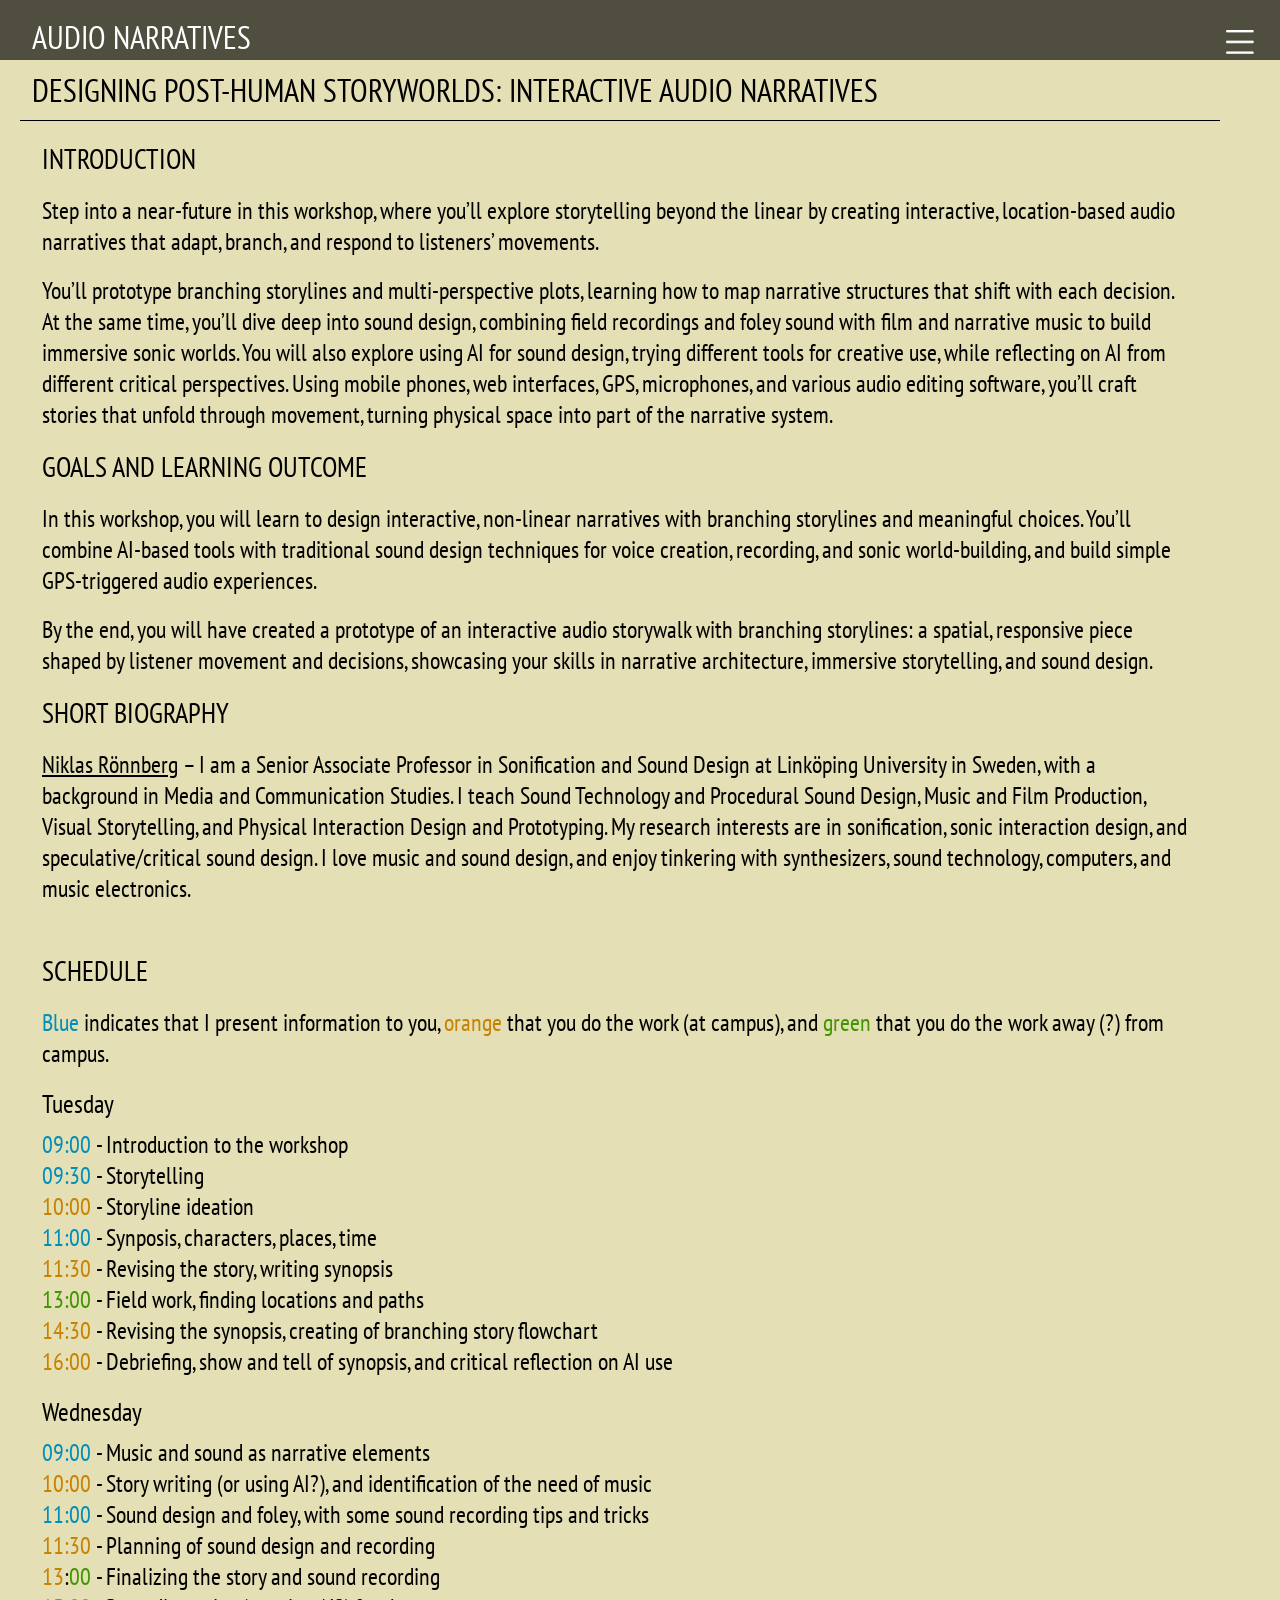
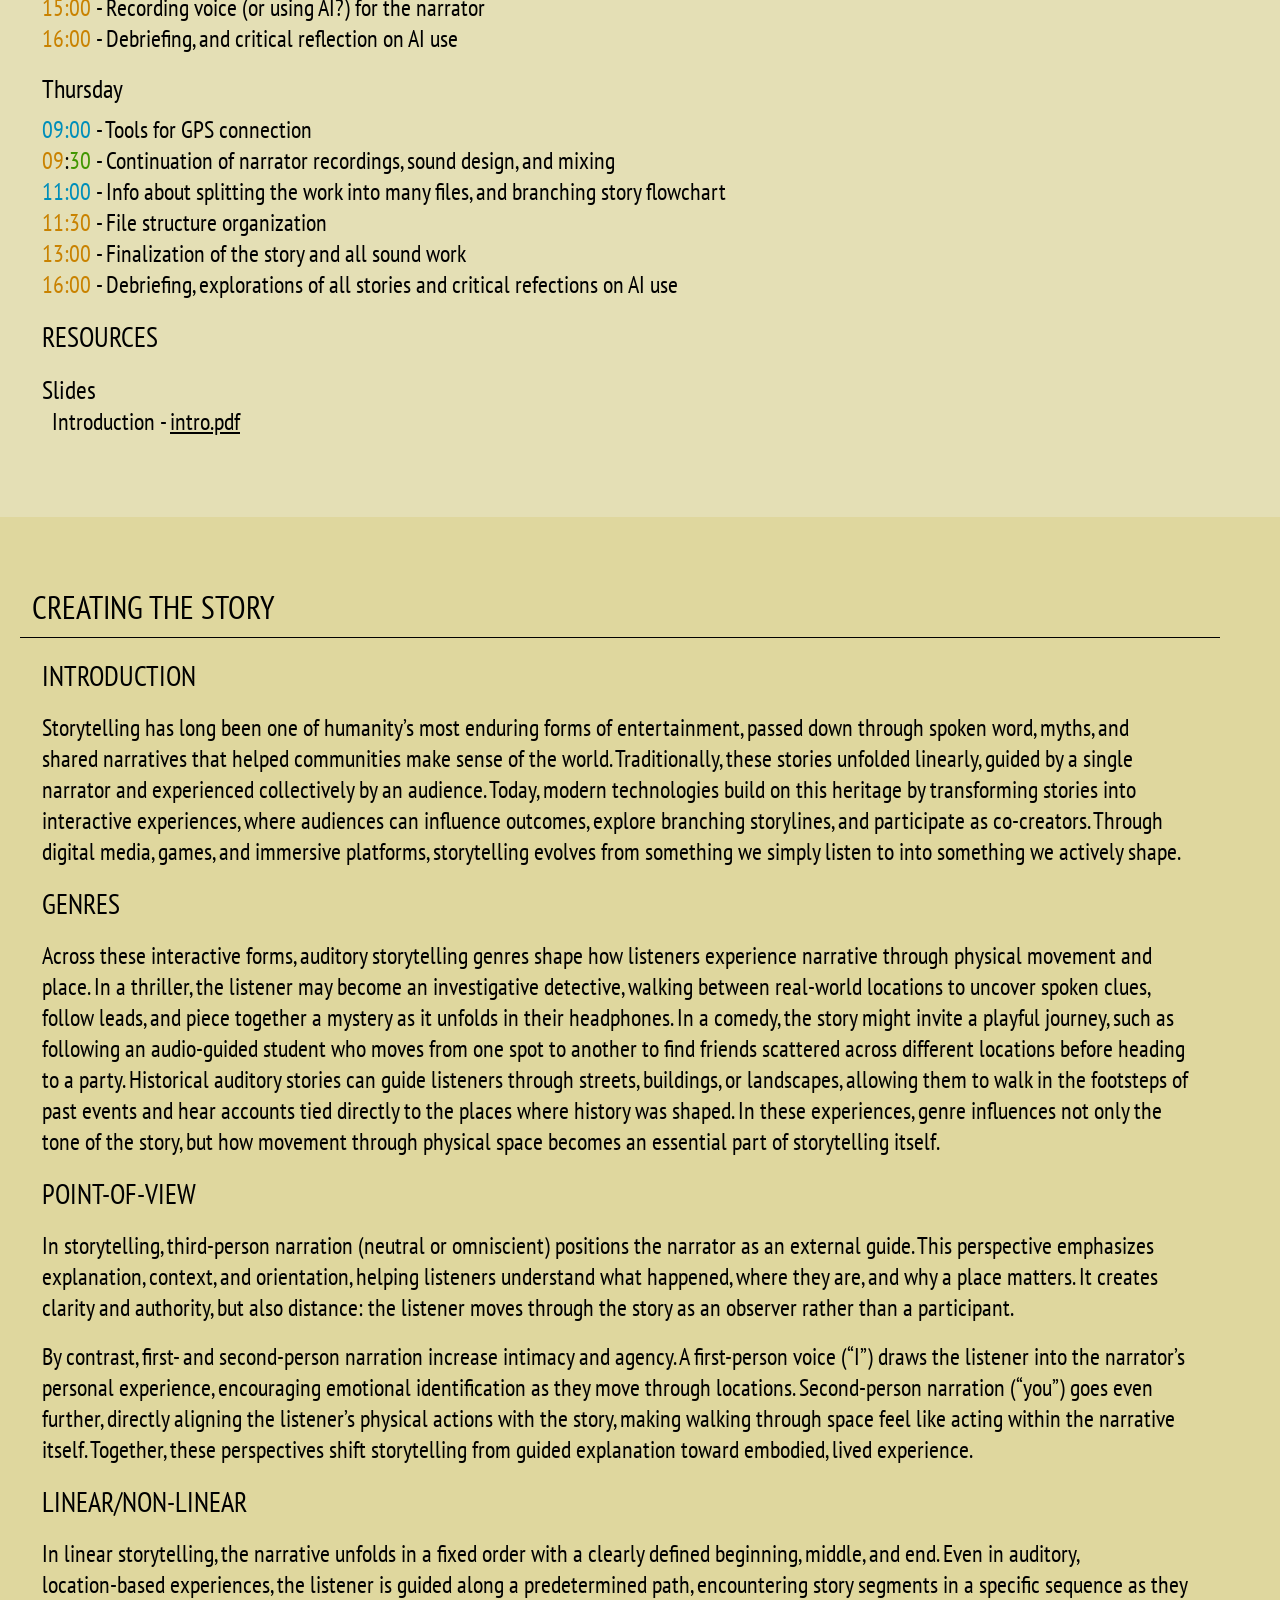
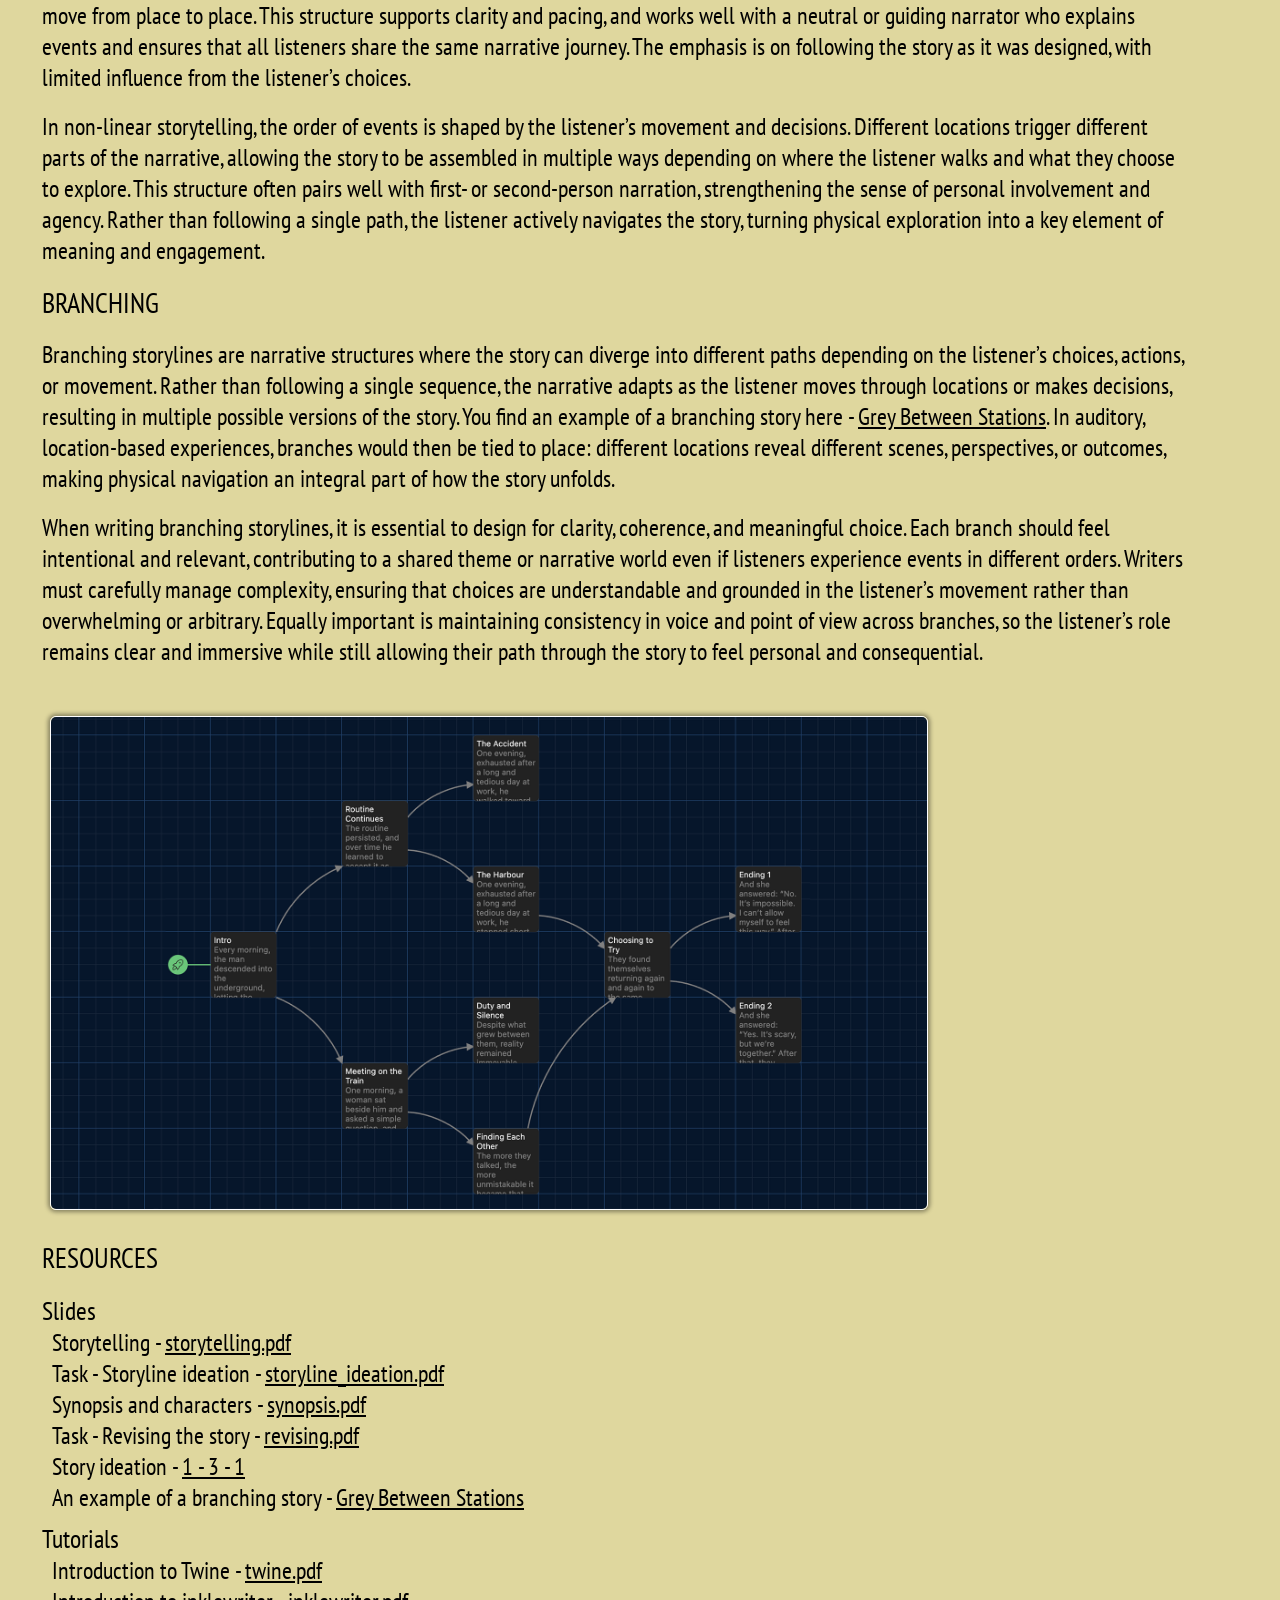
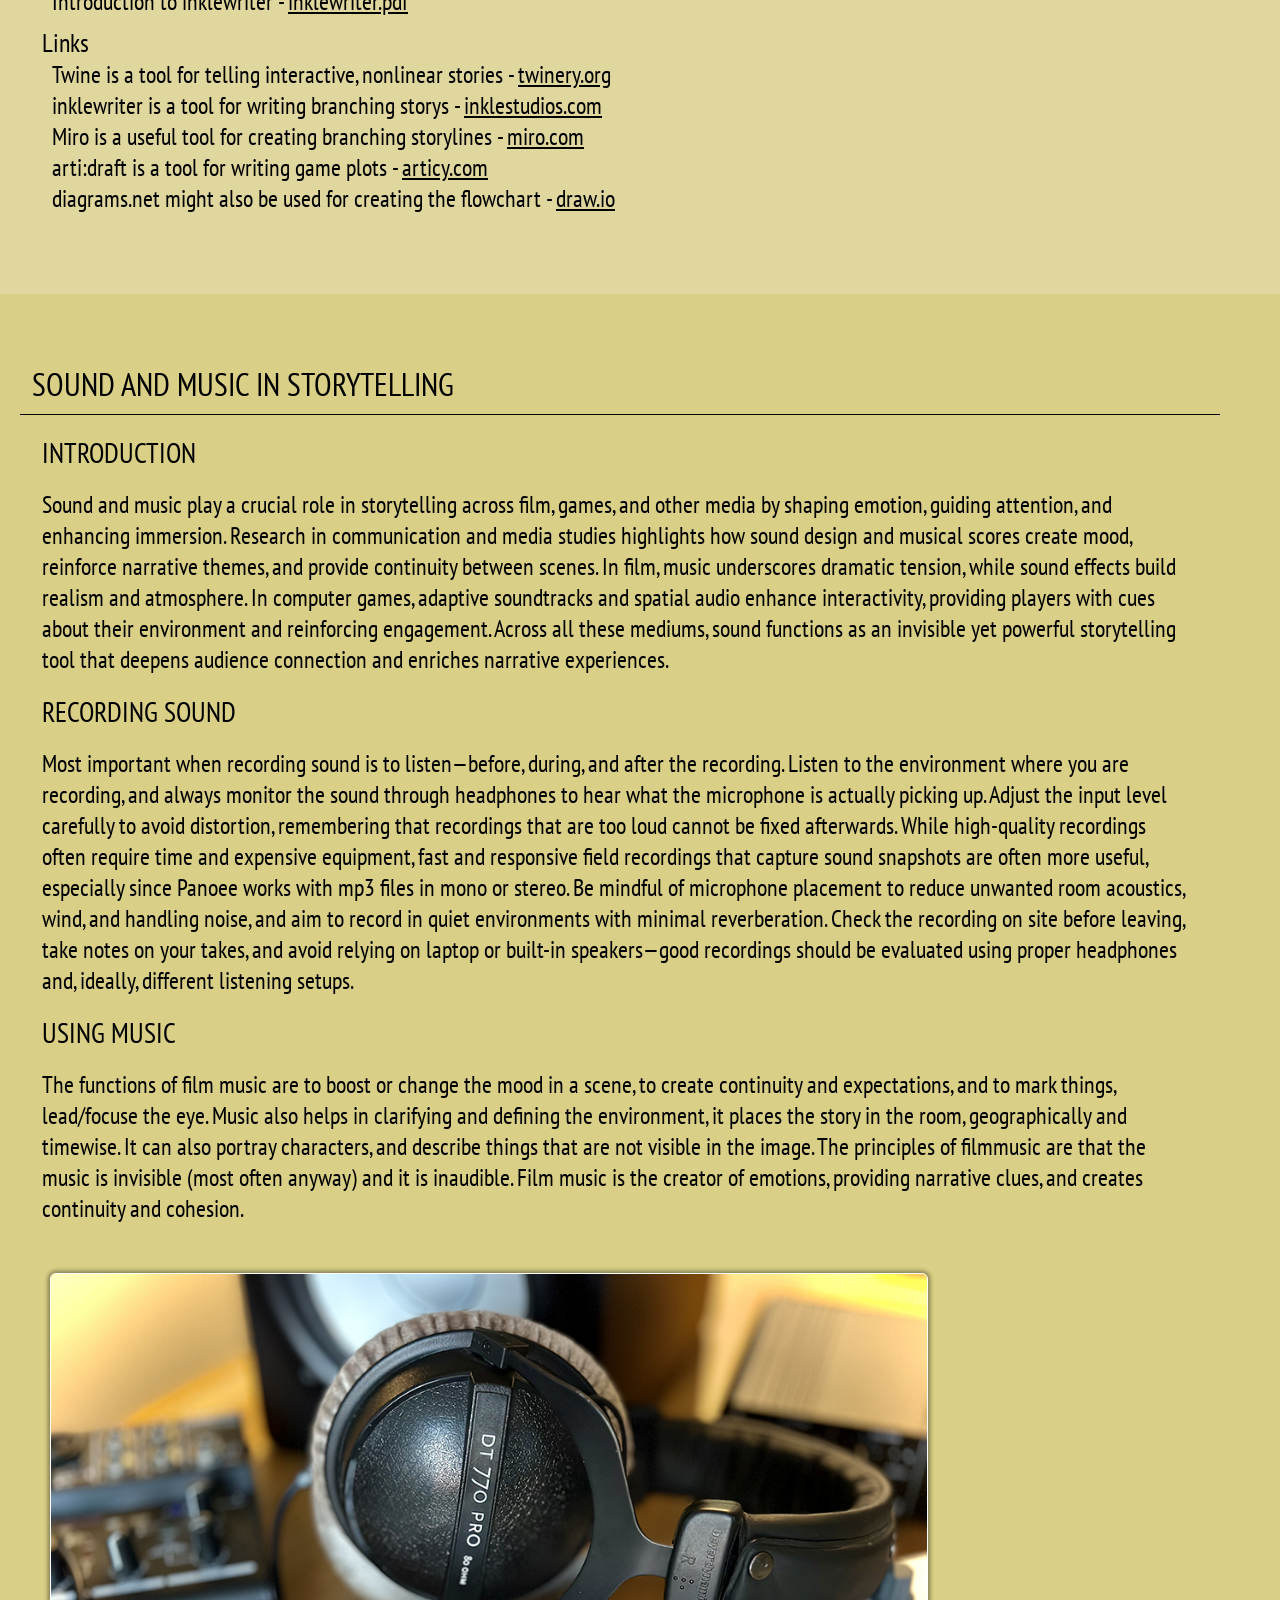
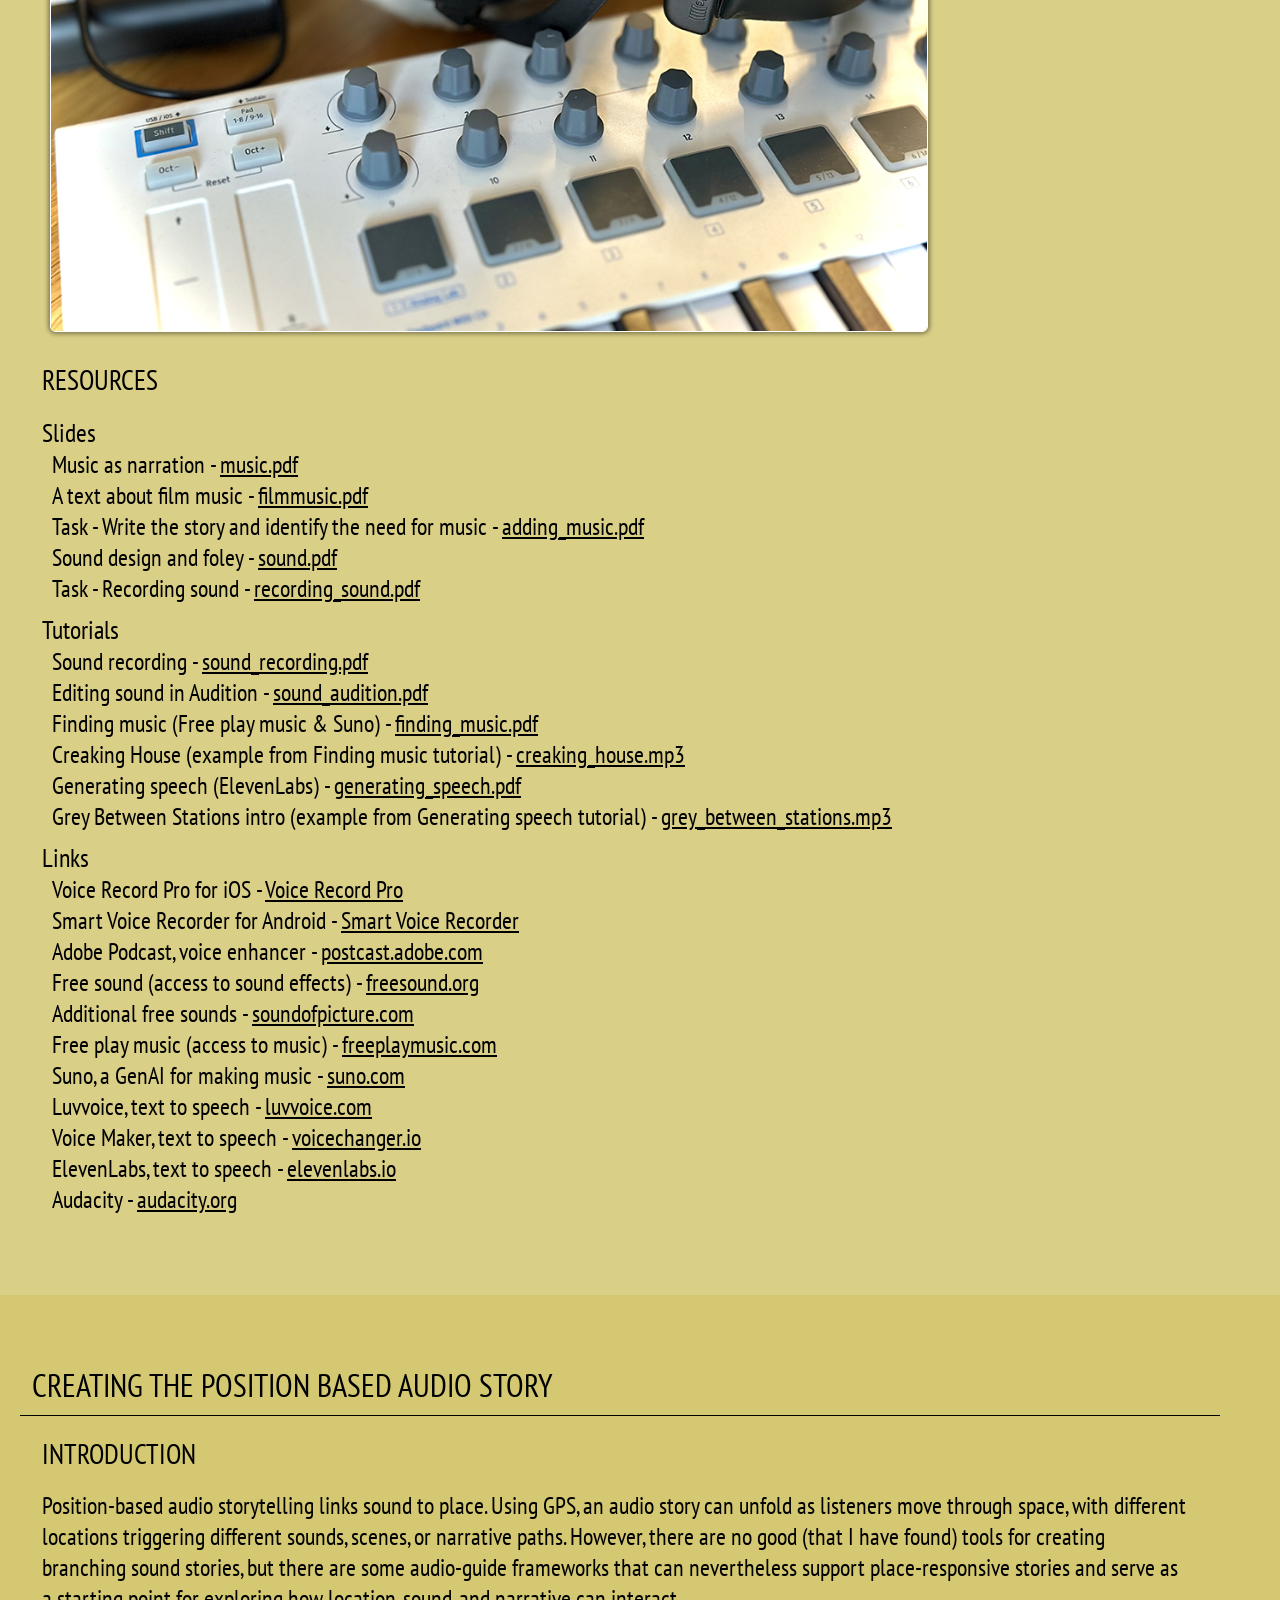
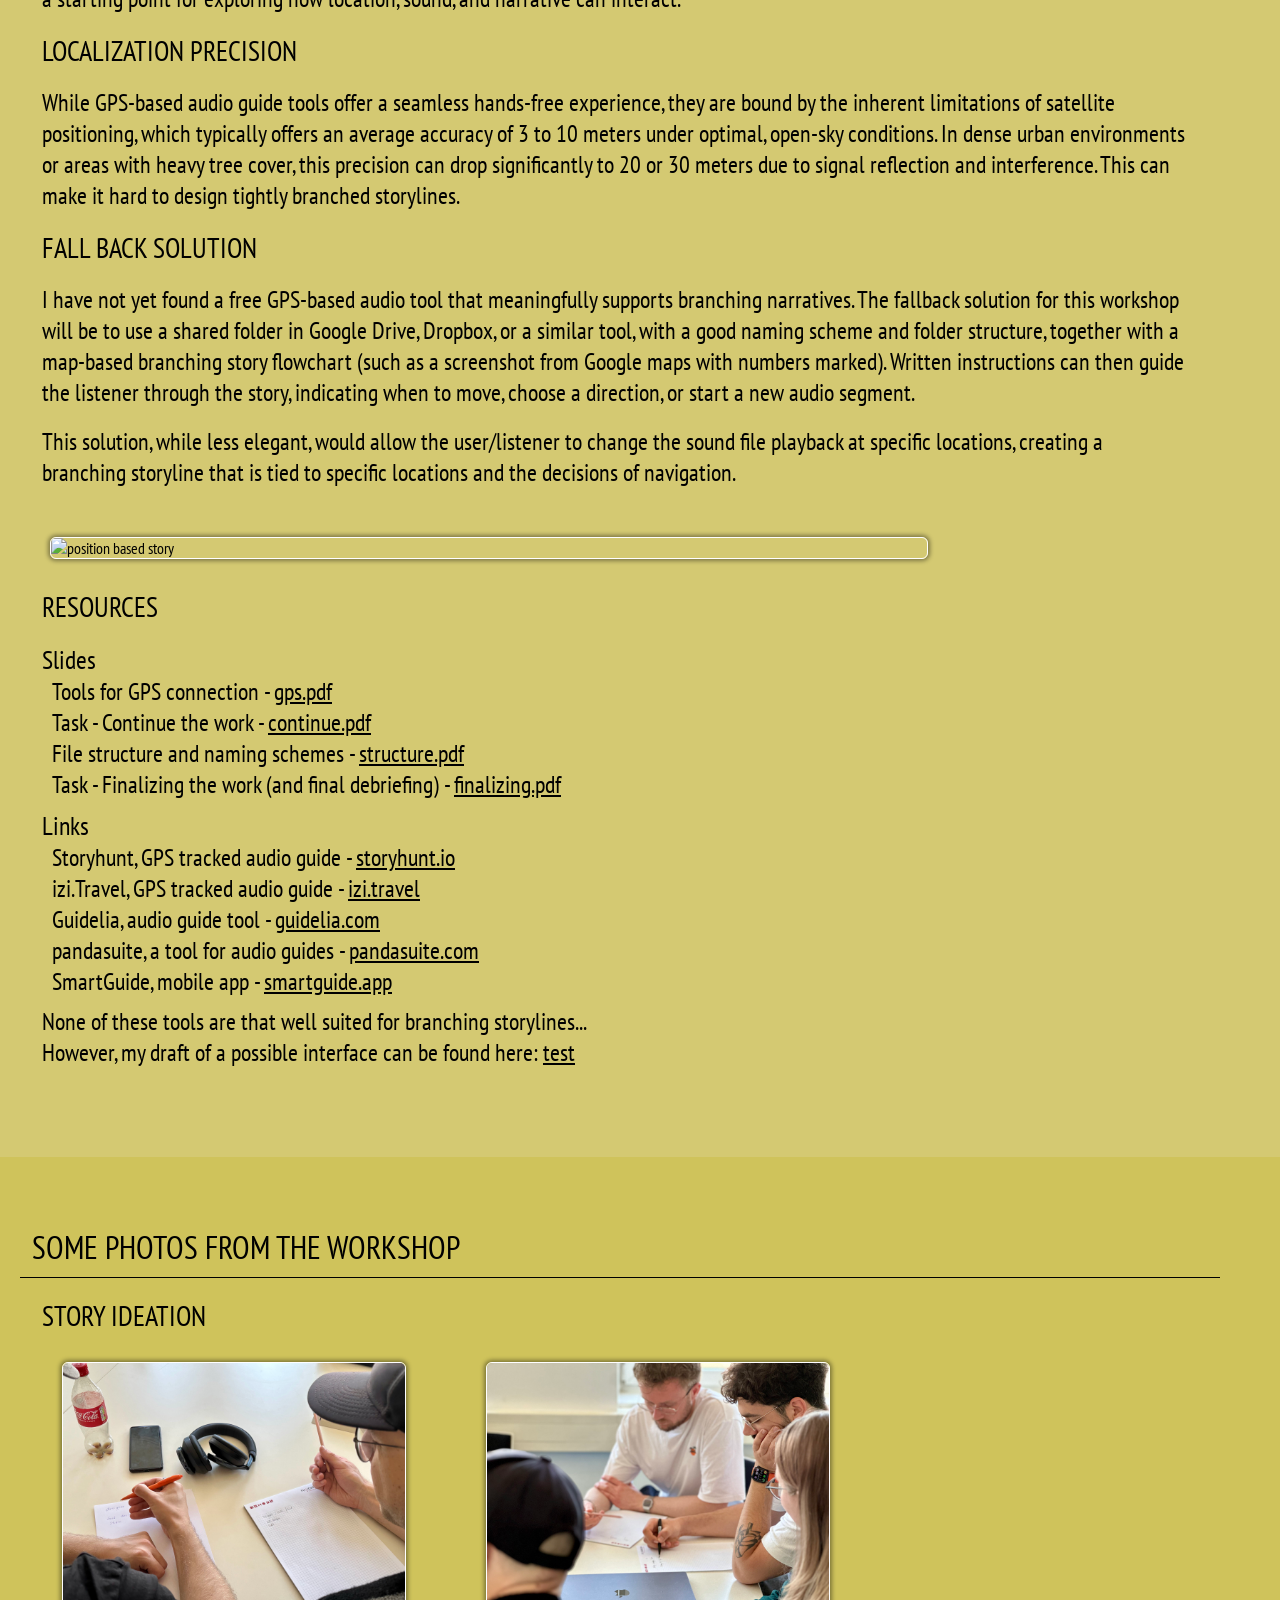
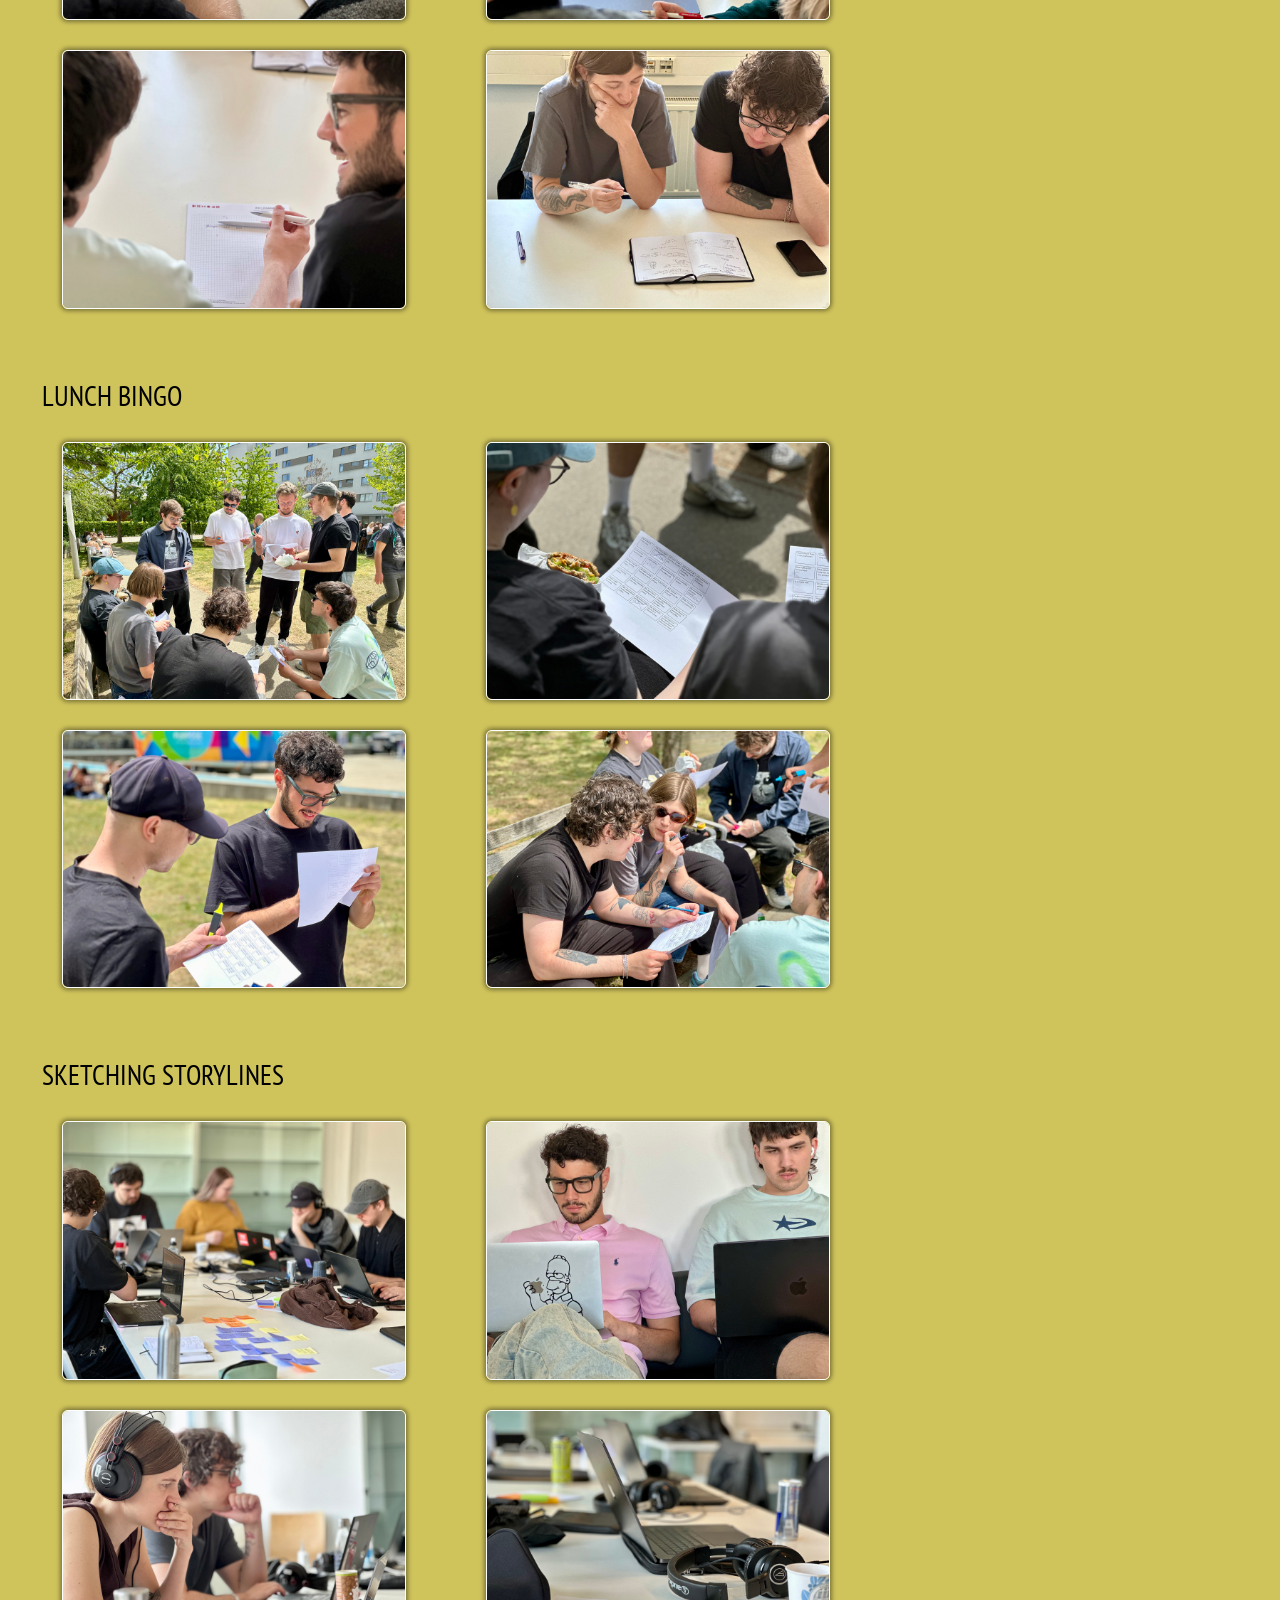
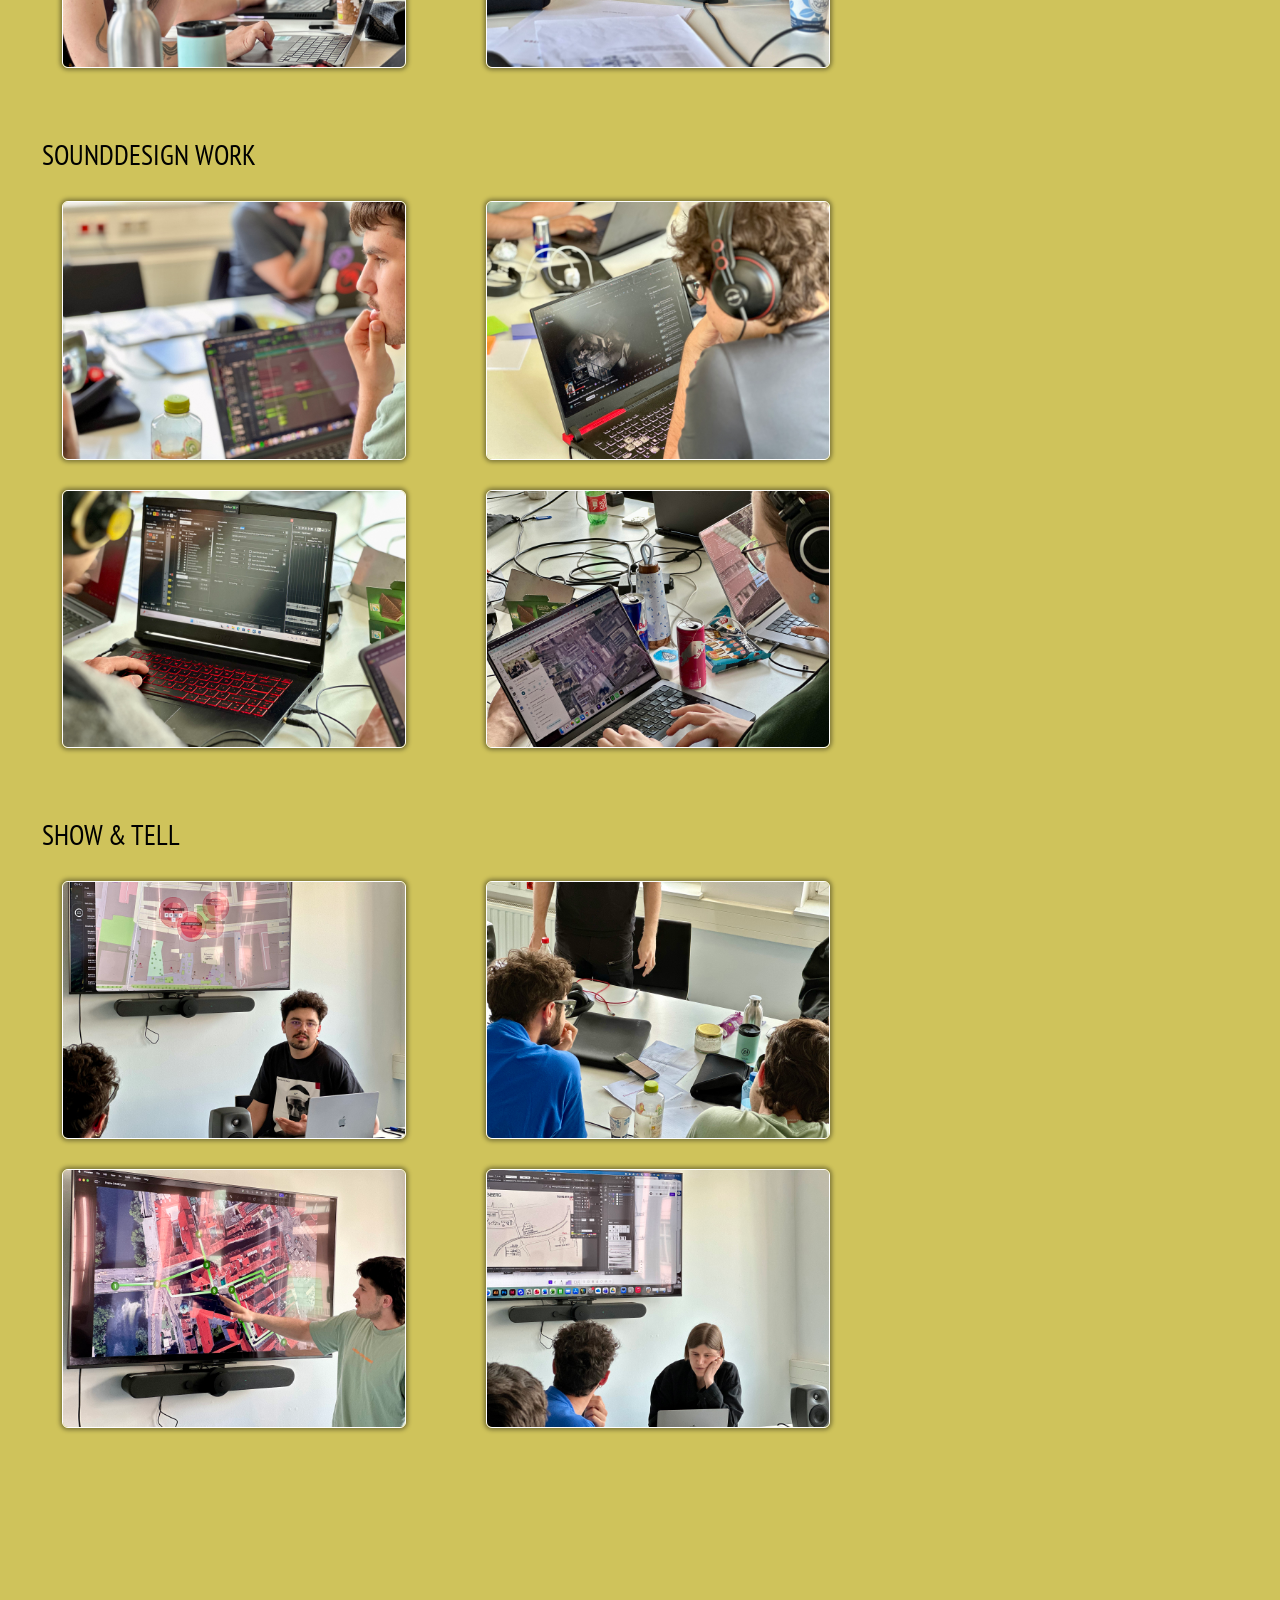
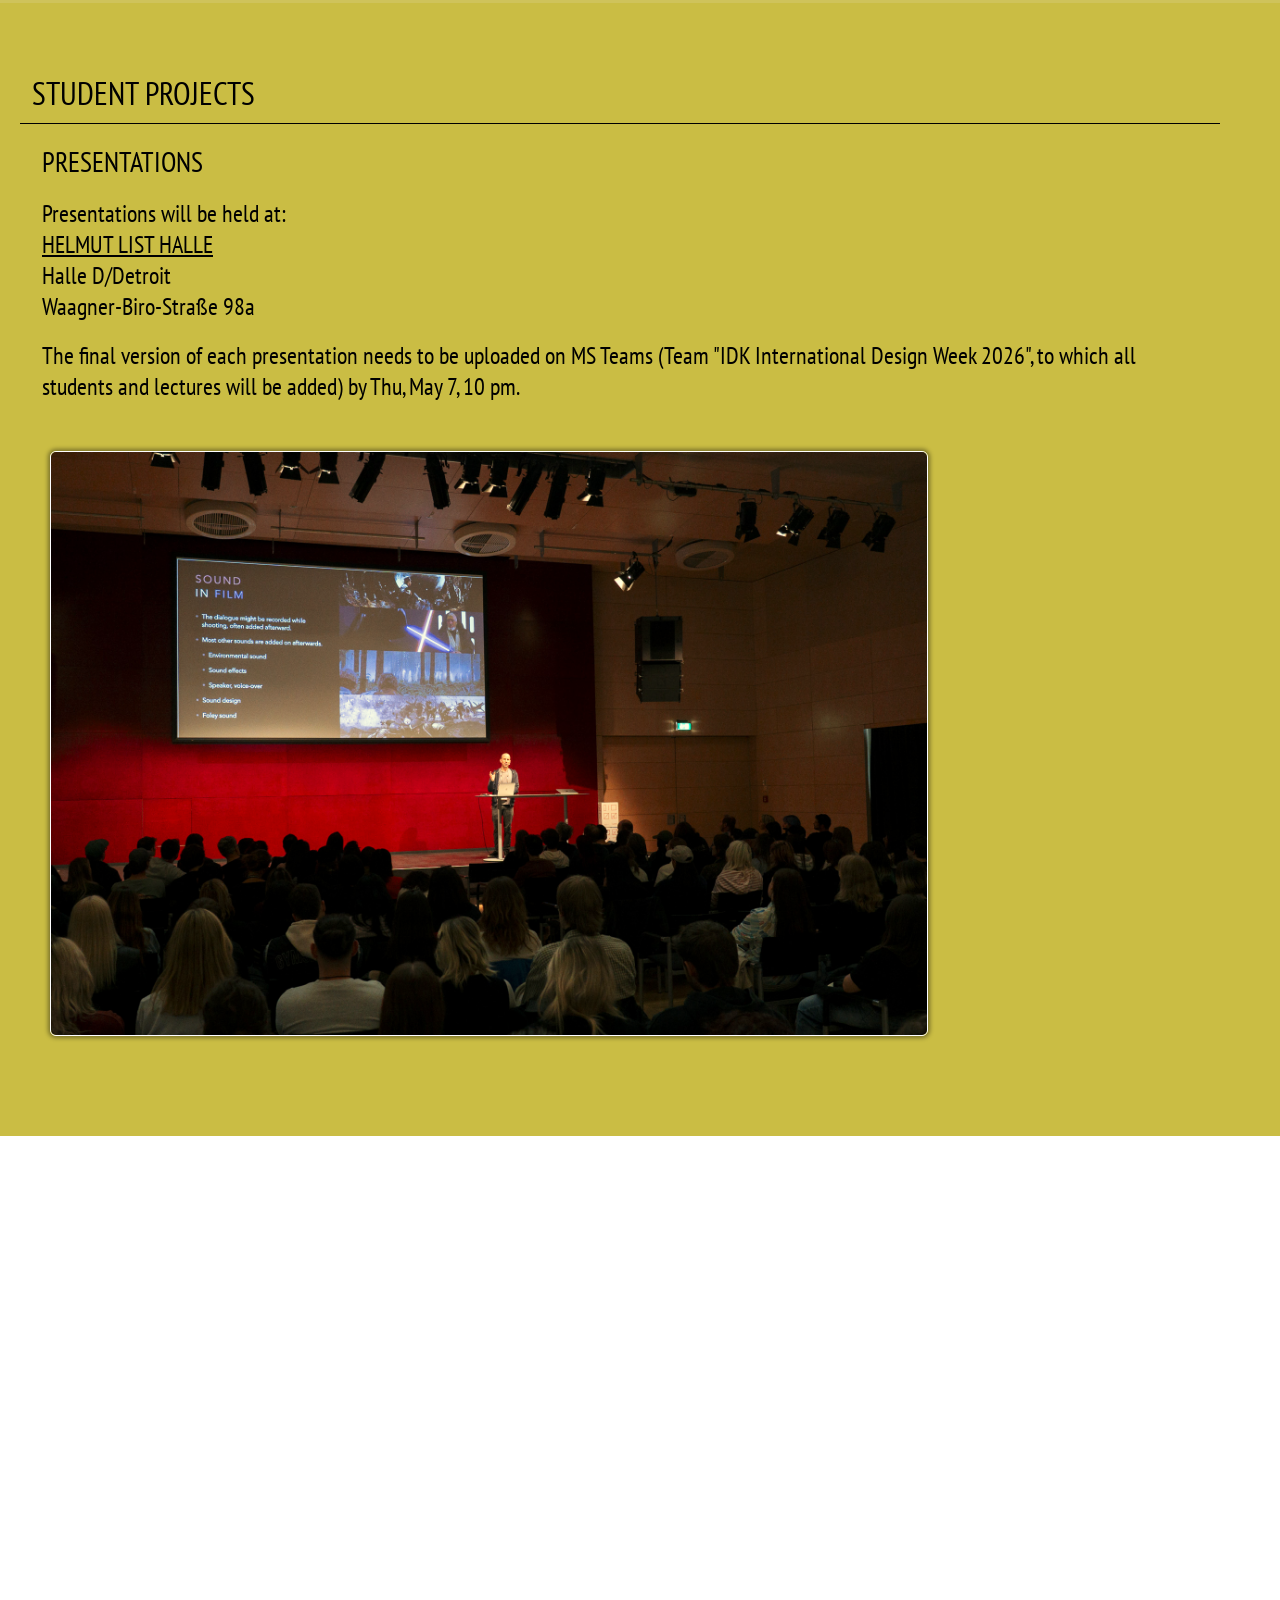
==== commit a78b8c07: "Update index.html" ====
--- a/index.html
+++ b/index.html
@@ -341,10 +341,6 @@
 		<h1>Student projects</h1>
 		<div class="wrapper">
 			<div class="left columnwrap">
-				<p>Team 1 - story ...</p>
-				<p>Team 2 - story ...</p>
-				<p>Team 3 - story ...</p>
-				<p>Team 4 - story ...</p>
 				<h2>Presentations</h2>
 				<p>Presentations will be held at:<br>
 					<a href="https://maps.app.goo.gl/wo72wxujphRKJTFn6">HELMUT LIST HALLE</a><br>
